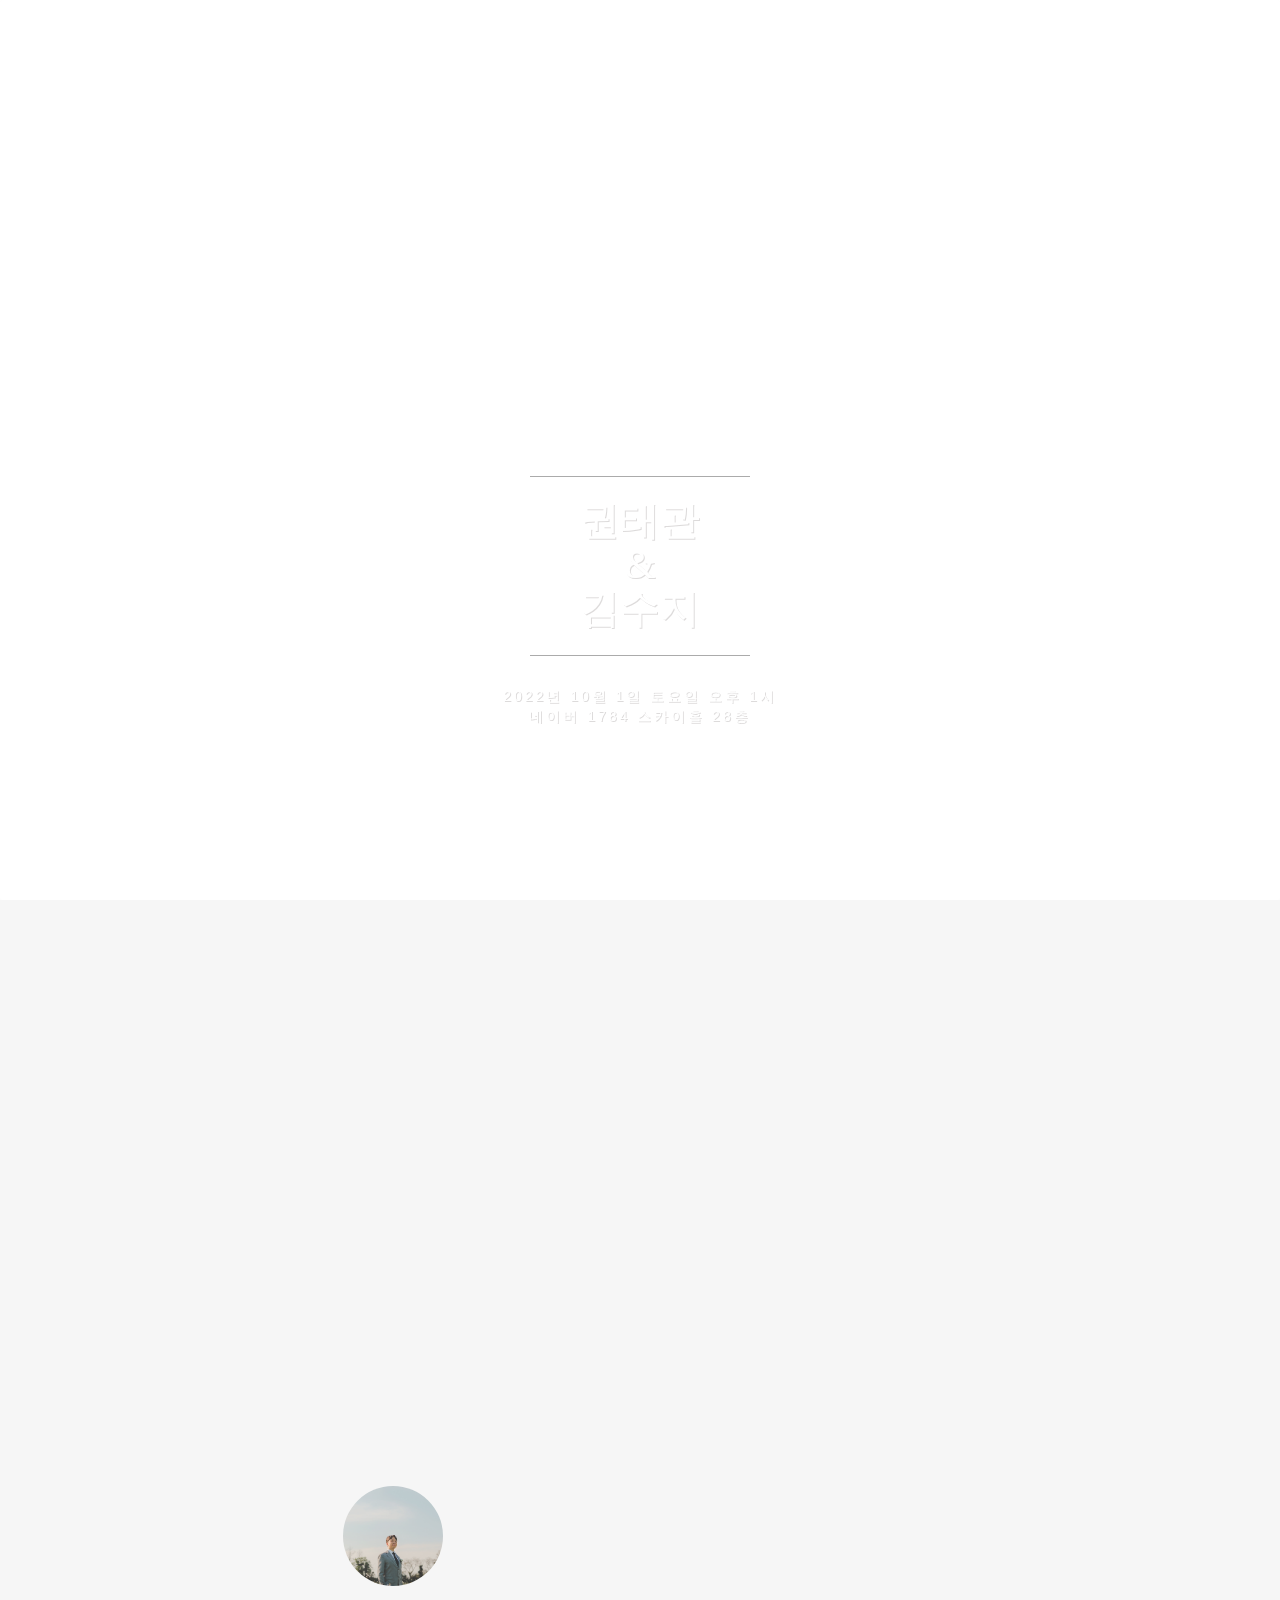
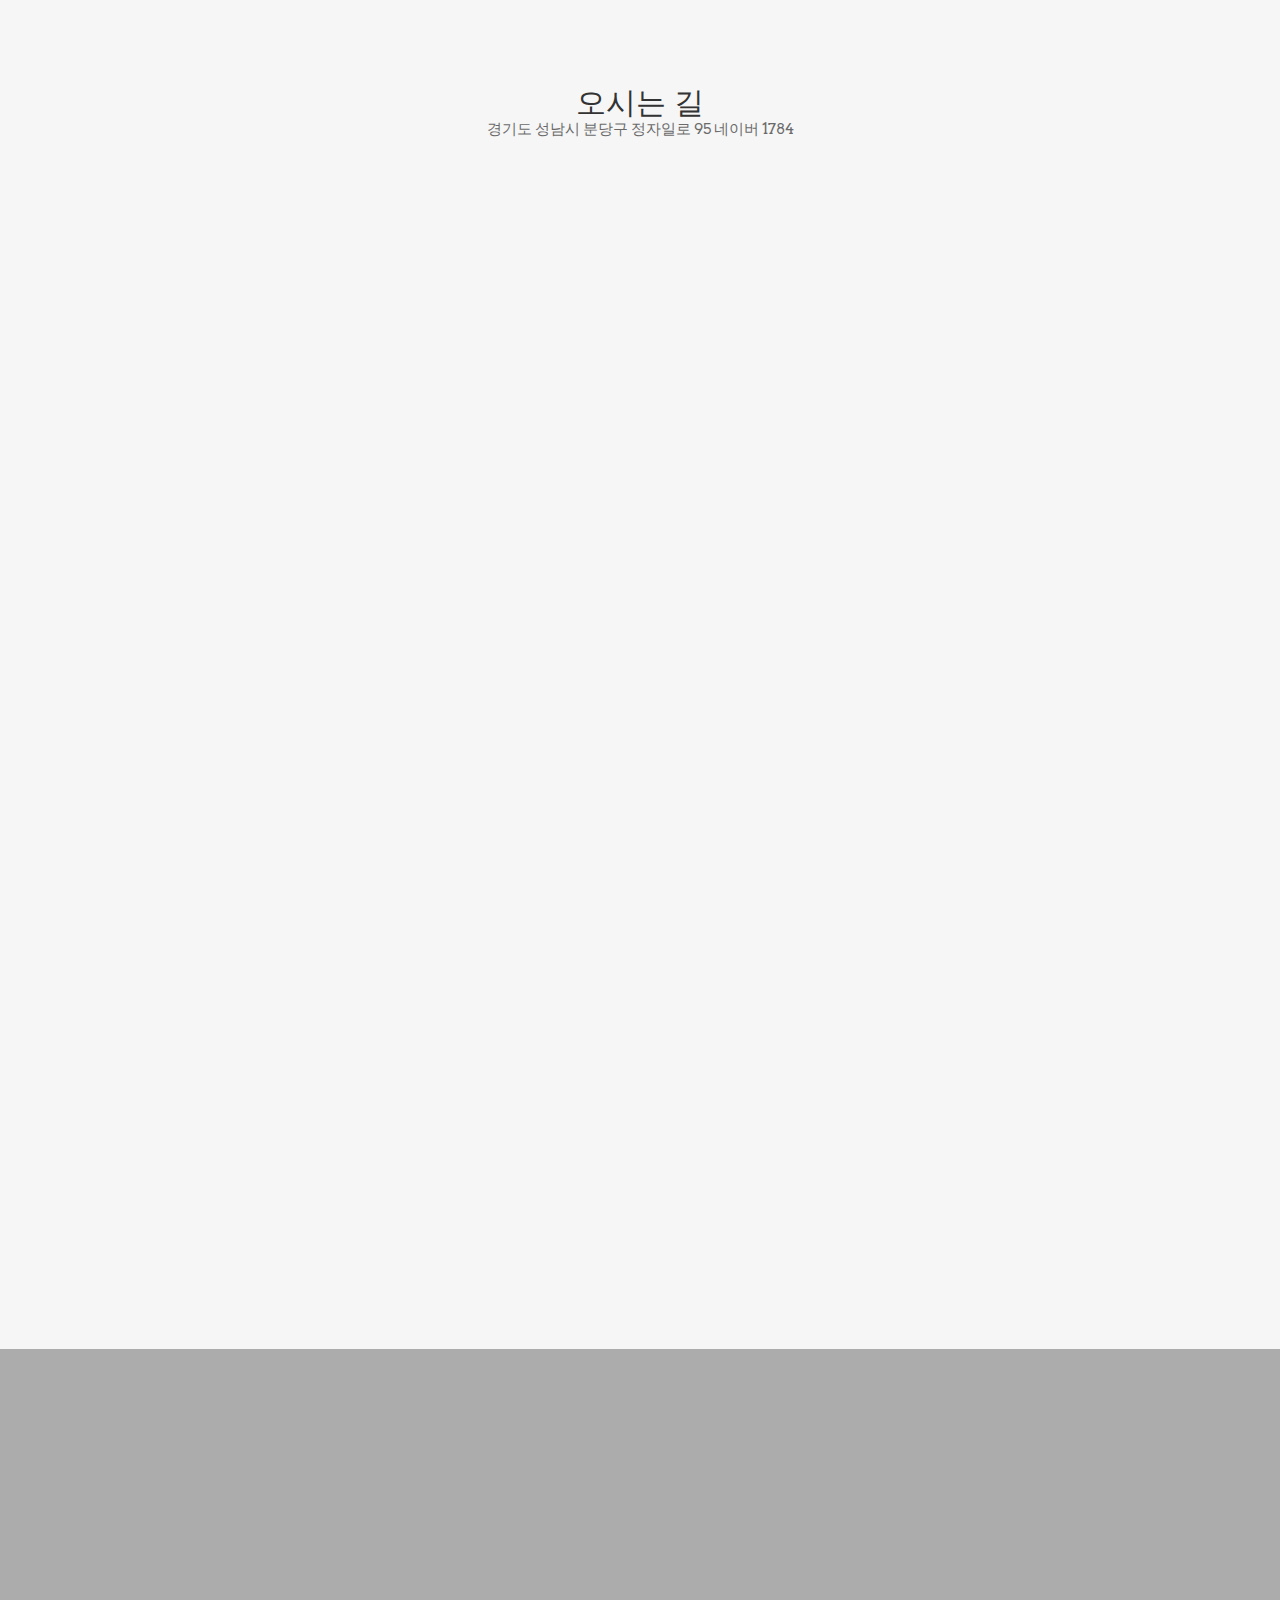
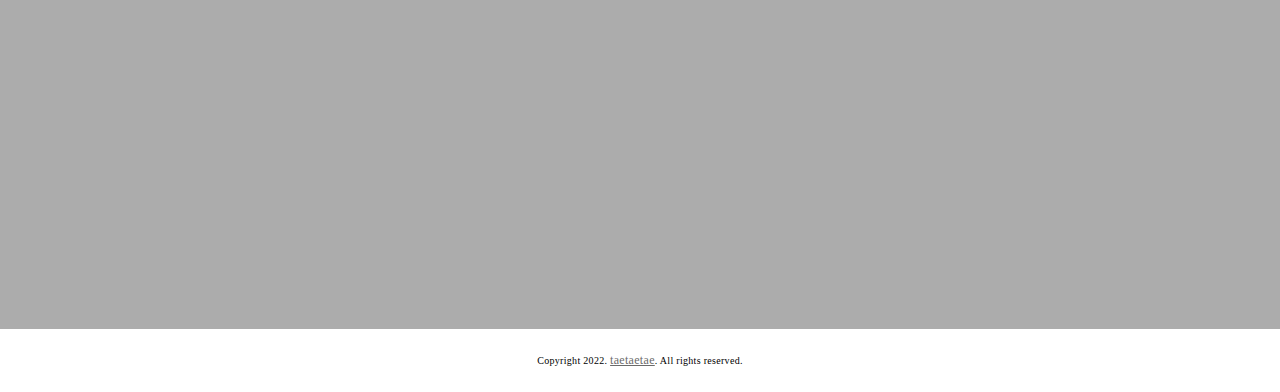
==== index2.html @ 450e414f "수지 가이드라인 적용" ====
<!DOCTYPE html>
<html lang="en" class="">
<head>
    <title>권태관 ❤️ 김수지 의 결혼식에 초대합니다.</title>
    <meta http-equiv="Content-Type" content="text/html; charset=UTF-8">
    <meta property="og:image" content="https://i.imgur.com/GfjkYHJ.jpeg"/>
    <meta property="og:url" content="https://sooji-taekwan.github.io/"/>
    <meta property="og:description" content="권태관 ❤️ 김수지 의 결혼식에 초대합니다."/>
    <meta property="og:title" content="2022.10.01 1784 SKY HALL"/>
    <meta name="viewport" content="user-scalable=no, initial-scale=1, maximum-scale=1, minimum-scale=1, width=device-width, height=device-height, target-densitydpi=device-dpi" />


    <meta content="width=device-width, initial-scale=1.0" name="viewport">
    <link rel="stylesheet" href="./resources/snow.css">
    <link rel="stylesheet" href="./resources/font.css">
    <link rel="icon" href="./images/favicon.jpeg">
    <!-- Bootstrap -->
    <link rel="stylesheet" href="./resources/bootstrap.min.css" type="text/css" media="screen">
    <!-- Pace -->
    <link rel="stylesheet" href="./resources/preloader.css" media="screen">
    <link rel="stylesheet" href="./resources/preloader-default.css" media="screen">
    <!-- Flexslider -->
    <link rel="stylesheet" href="./resources/flexslider.css" type="text/css">
    <!-- Animate -->
    <link rel="stylesheet" href="./resources/animate.css" type="text/css">
    <!-- Countdown -->
    <link rel="stylesheet" href="./resources/jquery.countdown.css" type="text/css">
    <!-- Magnific Popup -->
    <link rel="stylesheet" href="./resources/magnific-popup.css" type="text/css">
    <!-- Owl Carousel -->
    <link rel="stylesheet" href="./resources/owl.carousel.css" type="text/css">
    <link rel="stylesheet" href="./resources/owl.theme.css" type="text/css">
    <!-- Icon -->
    <link rel="stylesheet" href="./resources/fontello.css" type="text/css" media="screen">
    <!-- Font -->
    <link href="https://fonts.googleapis.com/css?family=Oswald" rel="stylesheet" type="text/css">
    <link href="https://fonts.googleapis.com/css?family=Arvo:400,700" rel="stylesheet" type="text/css">
    <link href="https://fonts.googleapis.com/css?family=Pacifico" rel="stylesheet" type="text/css">

    <!-- Theme CSS -->
    <link href="./resources/style.css" rel="stylesheet" media="screen">

    <style data-emotion="css" data-s=""></style>
    <link rel="stylesheet skin" href="./resources/coral.css" type="text/css">
    <link href="./resources/jquery-sakura.css" rel="stylesheet" type="text/css">
    <script type="text/javascript" src="https://openapi.map.naver.com/openapi/v3/maps.js?ncpClientId=87987d3ixu"></script>
    <!-- Global site tag (gtag.js) - Google Analytics -->
    <script async src="https://www.googletagmanager.com/gtag/js?id=G-BQDXR28SS0"></script>
    <script>
        window.dataLayer = window.dataLayer || [];
        function gtag(){dataLayer.push(arguments);}
        gtag('js', new Date());

        gtag('config', 'G-BQDXR28SS0');
    </script>
</head>

<body class="outside-bottom-bar-page pace-done">
<!--<div id="snow-bg" class="bg-eff-base fall-bg" style="top:0px;width: 100vw;height: 8500px;z-index: 999">-->
<!--</div>-->
<div class="pace  pace-inactive">
    <div class="pace-progress" data-progress-text="100%" data-progress="99" style="transform: translate3d(100%, 0px, 0px);">
        <div class="pace-progress-inner"></div>
    </div>
    <div class="pace-activity"></div>
</div>
<!--PRELOADER-->
<div id="preloader" style="display: none;">

    <div class="alignment">
        <div class="v-align center-middle">

            <!-- LEFT HEART -->
            <div class="heart-animation">
                <i class="de-icon-heart"></i>
            </div>

            <!-- RIGHT HEART -->
            <div class="heart-animation-reverse">
                <i class="de-icon-heart"></i>
            </div>

        </div>
    </div>

</div> <!--END of PRELOADER-->


<!-- MAIN SLIDER -->
<section id="main-slider" class="flexslider fullscreen" style="height: 887px;">
    <!-- MAIN SLIDER TITLE OUTTER WRAPPER -->
    <div class="slide-title-outter-wrapper">

        <!-- MAIN SLIDER TITLE INNER WRAPPER -->
        <div class="slide-title-inner-wrapper">

            <!-- TITLE 2 -->
            <div class="slide-title align-middle">
                <div class="container">
                    <div class="row">
                        <div class="col-md-offset-3 col-md-6 animation delay1 fadeInUp animated" style="visibility: visible;text-shadow: rgb(164 156 156 / 37%) 1px 1px;">
                            <div class="banner-text withlove medium light" style="margin-top: 300px;">
                                <h1 class="_font-main">권태관<br>
                                    &<br>
                                    김수지
                                </h1>
                            </div>
                            <div id="banner-date">
                                2022년 10월 1일 토요일 오후 1시<br>
                                네이버 1784 스카이홀 28층
                            </div>

                        </div>
                    </div>
                </div>
            </div>

        </div><!-- END of MAIN SLIDER TITLE INNER WRAPPER -->

    </div> <!-- END of MAIN SLIDER TITLE OUTTER WRAPPER -->

    <!-- MAIN SLIDER IMAGES -->
    <ul class="slides">
        <li class="flex-active-slide2" style="position: relative; opacity: 1; display: block; ">
            <div data-stellar-ratio="0.5" class="slide-image" style="background-image:url(images/snt/V2_06966.jpg); background-position:top center">
            </div>
        </li>
    </ul><!-- END of MAIN SLIDER IMAGES -->

    <ul class="flex-direction-nav">
        <li><a class="flex-prev flex-disabled" href="http://demo.dethemes.com/forever/versions/onepage/index.html#" tabindex="-1">Previous</a></li>
        <li><a class="flex-next flex-disabled" href="http://demo.dethemes.com/forever/versions/onepage/index.html#" tabindex="-1">Next</a></li>
    </ul>
</section><!-- ENF of MAIN SLIDER -->


<!--CONTENT SECTION-->
<section id="content">
    <section id="map">
        <div class="container">
            <div class="row">
                <!-- SECTION TITLE -->
                <div class="col-md-12 text-center">
                    <div class="section-title animation fadeInUp" style="margin-top: 90px;margin-bottom: 90px">
                         <img src="https://self.cryucompany.com/flower-3.png" style="width:40px" alt="">
                        <p style="line-height: 39px;padding-top: 20px">
                            3년 전 가을<br>
                            처음 만난 날을 또렷이 기억합니다.<br>
                            환하게 웃는 모습이 유난히 이쁜 수지<br>
                            그 웃는 모습을 유난히도 좋아하던 태관<br>
                            태관이는 수지에게 평생 웃는 날들을 선물하고<br>
                            수지는 태관이와 행복한 가정을 만들기로 약속했습니다.<br>
                            저희 약속 위에 따뜻한 격려로 축복해 주세요.
                        </p>
                    </div>
                </div>
                <div class="col-xs-offset-1 col-xs-5 animation fadeIn animated" style="padding-right:5px;padding-left:0px;text-align:center;visibility: visible;line-height: 2em;border-right: solid 0.5px gray; font-family: 'MaruBuri-Regular';">
                    <span>신랑</span><br>
                    <span>권복렬 ・ 김숙희</span><span style="font-size: 10px"> 의 장남</span><br>
                    <span>태 관</span>
                    <div class="photo-item fadeInUp animated" style="visibility: visible;object-fit: cover;border-radius: 50%;height: 100px;width: 100px;margin:auto">
                        <img src="./images/snt/jeju/신랑사진.jpg" alt="" >
                    </div>
                </div>
                <div class="col-xs-5 animation fadeIn animated" style="padding-right:0px;padding-left:5px;text-align:center;visibility: visible;line-height: 2em;font-family: 'MaruBuri-Regular'">
                    <span>신부</span><br>
                    <span>김길용 ・ 박정숙</span><span style="font-size: 10px"> 의 장녀</span><br>
                    <span>수 지</span>
                    <div class="photo-item fadeInUp animated" style="visibility: visible;object-fit: cover;border-radius: 50%;height: 100px;width: 100px;margin:auto">
                        <img src="./images/snt/jeju/신부사진.jpg" alt="" >
                    </div>
                </div>
            </div>
            <!-- ROW-3 -->
            <div class="row">
                <div class="col-md-offset-2 col-md-8 text-center" style="padding-top: 100px">
                    <h2 class="inline">오시는 길</h2>
                    <div>
                        <span>경기도 성남시 분당구 정자일로 95 네이버 1784</span>
                    </div>
                </div>
                <div class="col-md-offset-2 col-md-8 animation fadeIn animated" style="visibility: visible;padding-top: 60px; padding-bottom: 30px">
                    <div style="border: 15px solid rgb(255, 255, 255); margin-top: 20px; position: relative; overflow: hidden;">
                        <div id="map-canvas" style="width:100%;height:400px;"></div>
                        <div data-aos="fade-up" style="font-size:14px;font-weight:bold;padding-top:20px;padding-bottom:20px;display:flex;align-items:center;justify-content:center"
                             class="aos-init aos-animate">
                            <a href="https://naver.me/FyKikWpV" target="_blank">
                                <div style="display:flex;align-items:center;justify-content:center;padding:0px 5px">
                                    <img src="https://play-lh.googleusercontent.com/Nvrf8Z89_3S8H6YnOLgyAbe-PSSeCZnJDA8zv7LY04hEvi8atTgp_fmQ5RZ591Qpxh5G=w480-h960-rw" style="width:30px;border-radius: 20%;margin-right: 5px">
                                    <span>카카오맵</span>
                                </div>
                            </a>
                            <a href="https://m.map.kakao.com/scheme/place?id=422822065" target="_blank">
                                <div style="display:flex;align-items:center;justify-content:center;padding:0px 5px;padding-right:10px">
                                    <img src="https://play-lh.googleusercontent.com/tmKbM_kM31bRZoU1SkKw2LB30CFdm-MZYP0XBxlJzhYuJfbulrMi_P88VOxuZszXhPk=w480-h960-rw" style="width:30px;border-radius: 20%;margin-right: 5px">
                                    <span>카카오내비</span>
                                </div>
                            </a>
                        </div>
                    </div>
                </div>
            </div>
        </div>
    </section>

    <section id="gallery">

        <div class="container">

            <!-- ROW-1 -->
            <div class="row">

                <!-- SECTION TITLE -->
                <div class="col-md-offset-2 col-md-8 text-center">

                    <div class="section-title animation fadeInUp animated" style="visibility: visible;padding-top: 70px;">
                        <p>
                            흐릿한 잉크가 뚜렷한 기억보다 낫다는 중국 속담처럼 <br>찰나의 순간을 사진으로 남겨 추억으로 간직하는 것을 좋아합니다. <br>그 중에 손꼽는 저희의 사랑스러운 순간들을 구경해보세요!
                        </p>
                    </div>
                </div>
            </div> <!-- END of ROW-1 -->


            <div class="row">

                <!--GALLERY-ITEM-1-->
                <div class="col-md-4">
                    <!--PHOTO-ITEM-->
                    <div class="photo-item frame-border animation fadeIn animated" style="visibility: visible;">

                        <!--PHOTO-->
                        <img src="./resources/gallery-1.jpg" alt="" class="hover-animation image-zoom-rotate">

                        <!--PHOTO OVERLAY-->
                        <div class="layer wh100 hidden-black-overlay hover-animation fade-in">
                        </div><!--END of PHOTO OVERLAY-->

                        <!--ICON LINK-->
                        <div class="layer wh100 hidden-link hover-animation delay1 fade-in">
                            <div class="alignment">
                                <div class="v-align center-middle">

                                    <a href="http://demo.dethemes.com/forever/versions/onepage/images/attachment-1.jpg" class="magnific-zoom-gallery" title="Attachment-1">
                                        <div class="de-icon circle light medium-size inline">
                                            <i class="de-icon-zoom-in"></i>
                                        </div>
                                    </a>

                                </div>
                            </div>
                        </div><!--END of ICON LINK-->

                    </div><!--END of PHOTO-ITEM-->
                </div><!--END of GALLERY-ITEM-1-->

            </div>
        </div>
    </section>

    <section id="contact">
        <div class="image-divider auto-height" style="background-image:url(images/snt/jeju/V1_02033.jpg); padding-bottom: 100px;padding-top: 100px;">

            <div class="divider-overlay"></div>

            <div class="container">
                <div class="row">
                    <div class="col-md-offset-2 col-md-8 text-center">
                        <div class="text-center animation fadeInUp animated" style="visibility: visible;">
                                <h4>마음 전하실 곳</h4><br>
                                참석이 어려우신 분들은 축하의 마음을 전달해주세요.
                            </p>
                        </div>
                        <div class="banner-text withlove large light animation fadeInUp animated" style="visibility: visible;">
                            <h2 class="h4">신랑측</h2>
                            <p style="margin-bottom: 10px;">신한 110-418-488530 권태관
                                <br>
                                <img src="https://i.imgur.com/64ZwWNj.png" style="width: 60px;cursor: pointer;border-radius: 4px;" onclick="copy_to_clipboard(01027342135);">
                                <img src="https://i.imgur.com/pdLL0dT.png" style="width: 60px;cursor: pointer;border-radius: 4px;" onclick="window.open('https://qr.kakaopay.com/Ej8FIYJ04')">
                            </p>
                            <p style="margin-bottom: 10px;">신한 111-111-111111 권복렬
                                <br>
                                <img src="https://i.imgur.com/64ZwWNj.png" style="width: 60px;cursor: pointer;border-radius: 4px;" onclick="copy_to_clipboard(01027342135);">
                                <img src="https://i.imgur.com/pdLL0dT.png" style="width: 60px;cursor: pointer;border-radius: 4px;" onclick="window.open('https://qr.kakaopay.com/Ej8FIYJ04')">
                            </p>
                        </div>
                        <div class="banner-text withlove large light animation fadeInUp animated" style="visibility: visible;">
                            <h2 class="h4">신부측</h2>
                            <p style="margin-bottom: 10px;">신한 111-111-111111 김수지
                                <br>
                                <img src="https://i.imgur.com/64ZwWNj.png" style="width: 60px;cursor: pointer;border-radius: 4px;" onclick="copy_to_clipboard(01027342135);">
                                <img src="https://i.imgur.com/pdLL0dT.png" style="width: 60px;cursor: pointer;border-radius: 4px;" onclick="window.open('https://qr.kakaopay.com/Ej8FIYJ04')">
                            </p>
                            <p style="margin-bottom: 10px;">신한 111-111-111111 김길용
                                <br>
                                <img src="https://i.imgur.com/64ZwWNj.png" style="width: 60px;cursor: pointer;border-radius: 4px;" onclick="copy_to_clipboard(01027342135);">
                                <img src="https://i.imgur.com/pdLL0dT.png" style="width: 60px;cursor: pointer;border-radius: 4px;" onclick="window.open('https://qr.kakaopay.com/Ej8FIYJ04')">
                            </p>
                        </div>
                        <div class="text-center animation fadeInUp animated" style="visibility: visible;">
                            화한은 정중히 사양합니다. 마음만 소중히 받겠습니다.<br>
                            건물 내 ATM기가 없으니 참고 부탁드립니다.
                        </div>
                    </div>
                </div>
            </div>

        </div>
    </section>

</section>

<!-- jQuery -->
<script src="./resources/jquery-1.11.1.min.js"></script>
<!--<script src="https://ajax.googleapis.com/ajax/libs/jquery/1.10.2/jquery.min.js"></script>-->
<script type="text/javascript" charset="UTF-8" src="./resources/jquery-sakura.min.js"></script>
<!-- Pace -->
<script src="./resources/pace.min.js"></script>
<!-- Bootstrap -->
<script src="./resources/bootstrap.js"></script>
<!-- Modernizr -->
<script src="./resources/modernizr.js"></script>
<!-- Device JS -->
<script src="./resources/device.js"></script>
<!-- TinyNav -->
<script src="./resources/tinynav.min.js"></script>
<!-- SmoothScroll -->
<script src="./resources/jquery.smooth-scroll.js"></script>
<!-- Flexslider -->
<script src="./resources/jquery.flexslider.js"></script>
<!-- Sticky -->
<script src="./resources/jquery.sticky.js"></script>
<!-- Waypoint -->
<script src="./resources/jquery.waypoints.min.js"></script>
<!-- DoubleTapToGo -->
<script src="./resources/jquery.ui.widget.js"></script>
<script src="./resources/jquery.dcd.doubletaptogo.js"></script>
<!-- Vide -->
<script src="./resources/jquery.vide.js"></script>
<!-- Stellar -->
<script src="./resources/jquery.stellar.js"></script>
<!-- Masonry -->
<script src="./resources/masonry.pkgd.min.js"></script>
<!-- Countdown -->
<script src="./resources/jquery.plugin.js"></script>
<script src="./resources/jquery.countdown.js"></script>
<!-- Magnific Popup -->
<script src="./resources/jquery.magnific-popup.js"></script>
<!-- Owl Carousel -->
<script src="./resources/owl.carousel.js"></script>
<!-- Google Map -->
<!--<script src="https://maps.googleapis.com/maps/api/js"></script>-->
<!--<script src="./resources/markerwithlabel.js"></script>-->
<!-- RSVP -->
<script src="./resources/rsvp.js"></script>

<!-- Custom Core Script -->
<script type="text/javascript" src="./resources/script.js"></script>
<!--<script type="text/javascript" src="./resources/map-script.js"></script>-->
<!-- Custom Additional Script -->
<script type="text/javascript" src="./resources/main-slider-fade.js"></script>
<script type="text/javascript">
    $(window).load(function () {
        window.addEventListener('resize', start);
        function start(){
            document.getElementById('snow-bg').setAttribute('style','top:0px;width: ' + document.documentElement.offsetWidth + ';height:' + document.documentElement.offsetHeight +'px');
        }

        start();
    });

    function copy_to_clipboard(text) {
        navigator.clipboard.writeText(text).then(() => {
            alert("복사되었습니다.");
        });
    }
    var mapOptions = {
        center: new naver.maps.LatLng(37.3588812, 127.1052781),
        zoom: 14
    };

    var map = new naver.maps.Map('map-canvas', mapOptions);
    var marker = new naver.maps.Marker({
        position: new naver.maps.LatLng(37.3588812, 127.1052781),
        map: map
    });
</script>
<div class="copyright-wrap" style="
margin: 0 auto;
    width: 80%;
    min-width: 280px;
    font-size: 10px;
    color: #000000;
    letter-spacing: .3px;
    font-family: Castoro,serif;
line-height: 22px;
    text-align: center;">
    <div class="copyright" style="padding-top: 20px;padding-bottom: 20px;">Copyright 2022. <a href="https://taetaetae.github.io/" style="text-decoration: underline;font-size: 12px" target="_blank">taetaetae</a>. All rights reserved.</div>
</div>
</body>
</html>
---- resources/snow.css ----
.bg-eff-base {
    content: "";
    display: block;
    position: absolute;
    z-index: 100;
    top: 0;
    left: 0;
    right: 0;
    bottom: 0;
    -webkit-animation: snow 10s linear infinite;
    animation: snow 10s linear infinite;
    pointer-events: none;
    background-size: 500px auto
}

.forsythia-bg {
    background-image: url(https://theirmood.com/src/img/bg-effect-forsythia-1.png), url(https://theirmood.com/src/img/img/bg-effect-forsythia-2.png)
}

.mist-bg {
    background-image: url(https://theirmood.com/src/img/bg-effect-mist-1.png), url(https://theirmood.com/src/img/bg-effect-mist-2.png)
}

.snow-bg {
    background-image: url(https://theirmood.com/src/img/bg-effect-sakura-1.png),url(https://theirmood.com/src/img/bg-effect-sakura-2.png);
}

.fall-bg {
    background-image: url(https://theirmood.com/src/img/bg-effect-fall-1.png), url(https://theirmood.com/src/img/img/bg-effect-fall-2.png)
}


@-webkit-keyframes snow {
    0% {
        background-position: 0 0, 0 0, 0 0
    }
    50% {
        background-position: 500px 500px, 100px 200px, -100px 150px
    }
    to {
        background-position: 1000px 1000px, 200px 400px, -200px 300px
    }
}

@keyframes snow {
    0% {
        background-position: 0 0, 0 0, 0 0
    }
    50% {
        background-position: 500px 500px, 100px 200px, -100px 150px
    }
    to {
        background-position: 1000px 1000px, 200px 400px, -200px 300px
    }
}
---- resources/font.css ----
@font-face {
    font-family: 'MapoFlowerIsland';
    src: url('https://cdn.jsdelivr.net/gh/projectnoonnu/noonfonts_2001@1.1/MapoFlowerIslandA.woff') format('woff');
    font-weight: normal;
    font-style: normal;
}

@font-face {
    font-family: 'EarlyFontDiary';
    src: url('https://cdn.jsdelivr.net/gh/projectnoonnu/noonfonts_220508@1.0/EarlyFontDiary.woff2') format('woff2');
    font-weight: normal;
    font-style: normal;
}

@font-face {
    font-family: 'Cafe24Oneprettynight';
    src: url('https://cdn.jsdelivr.net/gh/projectnoonnu/noonfonts_twelve@1.1/Cafe24Oneprettynight.woff') format('woff');
    font-weight: normal;
    font-style: normal;
}

@font-face {
    font-family: 'MaruBuri-Regular';
    src: url('https://cdn.jsdelivr.net/gh/projectnoonnu/noonfonts_20-10-21@1.0/MaruBuri-Regular.woff') format('woff');
    font-weight: normal;
    font-style: normal;
}

@font-face {
    font-family: 'BinggraeSamanco-Bold';
    src: url('https://cdn.jsdelivr.net/gh/projectnoonnu/noonfonts_20-10@1.0/BinggraeSamanco-Bold.woff') format('woff');
    font-weight: normal;
    font-style: normal;
}

@font-face {
    font-family: 'GangwonEdu_OTFLightA';
    src: url('https://cdn.jsdelivr.net/gh/projectnoonnu/noonfonts_2201-2@1.0/GangwonEdu_OTFLightA.woff') format('woff');
    font-weight: normal;
    font-style: normal;
}

._font-main {
    font-family: MapoFlowerIsland, serif;
}

._font-main-sub {
    font-family: EarlyFontDiary, serif;
}
---- resources/preloader.css ----
#preloader{
	background-color:#f6f6f6;
	position:fixed;
	top:0;
	left:0;
	right:0;
	bottom:0; 
	z-index:9999;
}

#preloader.background_image{
	background-image:url(../images/slide-image-1920-e.jpg);
	background-position:center center; 
	background-size:cover; 
}

#preloader .black-overlay{
	background-color:#000;
	position:absolute;
	top:0;
	left:0;
	right:0;
	bottom:0; 
	opacity:0.6
}

#preloader .white-overlay{
	background-color:#FFF;
	position:absolute;
	top:0;
	left:0;
	right:0;
	bottom:0; 
	opacity:0.6
}

#preloader .spinner-animation{
	-webkit-animation: pace-3d-spinner linear infinite 2s;
  	   -moz-animation: pace-3d-spinner linear infinite 2s;
 	    -ms-animation: pace-3d-spinner linear infinite 2s;
  	     -o-animation: pace-3d-spinner linear infinite 2s;
  	        animation: pace-3d-spinner linear infinite 2s;

  	-webkit-transform-style: preserve-3d;
  	   -moz-transform-style: preserve-3d;
  	    -ms-transform-style: preserve-3d;
  	     -o-transform-style: preserve-3d;
  	        transform-style: preserve-3d;
}

@-webkit-keyframes pace-3d-spinner {
  from {
    -webkit-transform: rotateY(0deg);
  }
  to {
    -webkit-transform: rotateY(360deg);
  }
}

@-moz-keyframes pace-3d-spinner {
  from {
    -moz-transform: rotateY(0deg);
  }
  to {
    -moz-transform: rotateY(360deg);
  }
}

@-ms-keyframes pace-3d-spinner {
  from {
    -ms-transform: rotateY(0deg);
  }
  to {
    -ms-transform: rotateY(360deg);
  }
}

@-o-keyframes pace-3d-spinner {
  from {
    -o-transform: rotateY(0deg);
  }
  to {
    -o-transform: rotateY(360deg);
  }
}

@keyframes pace-3d-spinner {
  from {
    transform: rotateY(0deg);
  }
  to {
    transform: rotateY(360deg);
  }
}
---- resources/preloader-default.css ----
/* HEART ZOOM */
@-webkit-keyframes heart-zoom {
  0%, 100%   {
    -webkit-transform: scale(0.5);
	opacity:0.2;
  }
  50%   {
    -webkit-transform: scale(1.3);
	opacity:1;
  }
}

@-moz-keyframes heart-zoom  {
  0%, 100%   {
    -moz-transform: scale(0.5);
	opacity:0.2;
  }
  50%   {
    -moz-transform: scale(1.3);
	opacity:1;
  }
}

@-ms-keyframes heart-zoom  {
  0%, 100%   {
    -ms-transform: scale(0.5);
	opacity:0.2;
  }
  50%   {
    -ms-transform: scale(1.3);
	opacity:1;
  }
}

@-o-keyframes heart-zoom  {
  0%, 100%   {
    -o-transform: scale(0.5);
	opacity:0.2;
  }
  50%   {
    -o-transform: scale(1.3);
	opacity:1;
  }
}

@keyframes heart-zoom  {
  0%, 100%   {
    transform: scale(0.5);
	opacity:0.2;
  }
  50%   {
    transform: scale(1.3);
	opacity:1;
  }
}


/* HEART ZOOM REVERSE */
@-webkit-keyframes heart-zoom-reverse {
  0%, 100%   {
    -webkit-transform: scale(1.3);
	opacity:1;
  }
  50%   {
    -webkit-transform: scale(0.5);
	opacity:0.2;
  }
}

@-moz-keyframes heart-zoom-reverse {
  0%, 100%   {
    -moz-transform: scale(1.3);
	opacity:1;
  }
  50%   {
    -moz-transform: scale(0.5);
	opacity:0.2;
  }
}

@-ms-keyframes heart-zoom-reverse {
  0%, 100%   {
    -ms-transform: scale(1.3);
	opacity:1;
  }
  50%   {
    -ms-transform: scale(0.5);
	opacity:0.2;
  }
}

@-o-keyframes heart-zoom-reverse  {
  0%, 100%   {
    -o-transform: scale(1.3);
	opacity:1;
  }
  50%   {
    -o-transform: scale(0.5);
	opacity:0.2;
  }
}

@keyframes heart-zoom-reverse  {
  0%, 100%   {
    transform: scale(1.3);
	opacity:1;
  }
  50%   {
    transform: scale(0.5);
	opacity:0.2;
  }
}


.heart-animation {
	display:inline-block;
	margin:0 auto;
	font-size:20px; 
	line-height:20px;
	letter-spacing:-20px;
	
	-webkit-animation: heart-zoom infinite 1.2s;
  	   -moz-animation: heart-zoom infinite 1.2s;
 	    -ms-animation: heart-zoom infinite 1.2s;
  	     -o-animation: heart-zoom infinite 1.2s;
  	        animation: heart-zoom infinite 1.2s;
}

.heart-animation i{
	color:#f0394d;
}

.heart-animation-reverse {
	display:inline-block;
	margin:0 auto; 
	padding-right:20px;
	font-size:20px; 
	line-height:20px;
	
    -webkit-animation: heart-zoom-reverse infinite 1.2s;
  	   -moz-animation: heart-zoom-reverse infinite 1.2s;
 	    -ms-animation: heart-zoom-reverse infinite 1.2s;
  	     -o-animation: heart-zoom-reverse infinite 1.2s;
  	        animation: heart-zoom-reverse infinite 1.2s;
}

.heart-animation-reverse i{
	color:#999;
}
---- resources/fontello.css ----
@font-face {
  font-family: 'fontello';
  src: url('../font/fontello.eot?32012614');
  src: url('../font/fontello.eot?32012614#iefix') format('embedded-opentype'),
       url('../font/fontello.woff?32012614') format('woff'),
       url('../font/fontello.ttf?32012614') format('truetype'),
       url('../font/fontello.svg?32012614#fontello') format('svg');
  font-weight: normal;
  font-style: normal;
}
/* Chrome hack: SVG is rendered more smooth in Windozze. 100% magic, uncomment if you need it. */
/* Note, that will break hinting! In other OS-es font will be not as sharp as it could be */
/*
@media screen and (-webkit-min-device-pixel-ratio:0) {
  @font-face {
    font-family: 'fontello';
    src: url('../font/fontello.svg?32012614#fontello') format('svg');
  }
}
*/
 
 [class^="de-icon-"]:before, [class*=" de-icon-"]:before {
  font-family: "fontello";
  font-style: normal;
  font-weight: normal;
  speak: none;
 
  display: inline-block;
  text-decoration: inherit;
  width: 1em;
  margin-right: .2em;
  text-align: center;
  /* opacity: .8; */
 
  /* For safety - reset parent styles, that can break glyph codes*/
  font-variant: normal;
  text-transform: none;
     
  /* fix buttons height, for twitter bootstrap */
  line-height: 1em;
 
  /* Animation center compensation - margins should be symmetric */
  /* remove if not needed */
  margin-left: .2em;
 
  /* you can be more comfortable with increased icons size */
  /* font-size: 120%; */
 
  /* Uncomment for 3D effect */
  /* text-shadow: 1px 1px 1px rgba(127, 127, 127, 0.3); */
}
 
.de-icon-glass:before { content: '\e800'; } /* '' */
.de-icon-music:before { content: '\e801'; } /* '' */
.de-icon-search:before { content: '\e802'; } /* '' */
.de-icon-mail:before { content: '\e803'; } /* '' */
.de-icon-mail-alt:before { content: '\e804'; } /* '' */
.de-icon-mail-squared:before { content: '\e805'; } /* '' */
.de-icon-heart:before { content: '\e806'; } /* '' */
.de-icon-heart-empty:before { content: '\e807'; } /* '' */
.de-icon-star:before { content: '\e808'; } /* '' */
.de-icon-star-empty:before { content: '\e809'; } /* '' */
.de-icon-star-half:before { content: '\e80a'; } /* '' */
.de-icon-star-half-alt:before { content: '\e80b'; } /* '' */
.de-icon-user:before { content: '\e80c'; } /* '' */
.de-icon-users:before { content: '\e80d'; } /* '' */
.de-icon-male:before { content: '\e80e'; } /* '' */
.de-icon-female:before { content: '\e80f'; } /* '' */
.de-icon-child:before { content: '\e810'; } /* '' */
.de-icon-video:before { content: '\e811'; } /* '' */
.de-icon-videocam:before { content: '\e812'; } /* '' */
.de-icon-picture:before { content: '\e813'; } /* '' */
.de-icon-camera:before { content: '\e814'; } /* '' */
.de-icon-camera-alt:before { content: '\e815'; } /* '' */
.de-icon-th-large:before { content: '\e816'; } /* '' */
.de-icon-th:before { content: '\e817'; } /* '' */
.de-icon-th-list:before { content: '\e818'; } /* '' */
.de-icon-ok:before { content: '\e819'; } /* '' */
.de-icon-ok-circled:before { content: '\e81a'; } /* '' */
.de-icon-ok-circled2:before { content: '\e81b'; } /* '' */
.de-icon-ok-squared:before { content: '\e81c'; } /* '' */
.de-icon-cancel:before { content: '\e81d'; } /* '' */
.de-icon-cancel-circled:before { content: '\e81e'; } /* '' */
.de-icon-cancel-circled2:before { content: '\e81f'; } /* '' */
.de-icon-plus:before { content: '\e820'; } /* '' */
.de-icon-plus-circled:before { content: '\e821'; } /* '' */
.de-icon-plus-squared:before { content: '\e822'; } /* '' */
.de-icon-plus-squared-alt:before { content: '\e823'; } /* '' */
.de-icon-minus:before { content: '\e824'; } /* '' */
.de-icon-minus-circled:before { content: '\e825'; } /* '' */
.de-icon-minus-squared:before { content: '\e826'; } /* '' */
.de-icon-minus-squared-alt:before { content: '\e827'; } /* '' */
.de-icon-help:before { content: '\e828'; } /* '' */
.de-icon-help-circled:before { content: '\e829'; } /* '' */
.de-icon-info-circled:before { content: '\e82a'; } /* '' */
.de-icon-info:before { content: '\e82b'; } /* '' */
.de-icon-home:before { content: '\e82c'; } /* '' */
.de-icon-link:before { content: '\e82d'; } /* '' */
.de-icon-unlink:before { content: '\e82e'; } /* '' */
.de-icon-link-ext:before { content: '\e82f'; } /* '' */
.de-icon-link-ext-alt:before { content: '\e830'; } /* '' */
.de-icon-attach:before { content: '\e831'; } /* '' */
.de-icon-lock:before { content: '\e832'; } /* '' */
.de-icon-lock-open:before { content: '\e833'; } /* '' */
.de-icon-lock-open-alt:before { content: '\e834'; } /* '' */
.de-icon-pin:before { content: '\e835'; } /* '' */
.de-icon-eye:before { content: '\e836'; } /* '' */
.de-icon-eye-off:before { content: '\e837'; } /* '' */
.de-icon-tag:before { content: '\e838'; } /* '' */
.de-icon-tags:before { content: '\e839'; } /* '' */
.de-icon-bookmark:before { content: '\e83a'; } /* '' */
.de-icon-bookmark-empty:before { content: '\e83b'; } /* '' */
.de-icon-flag:before { content: '\e83c'; } /* '' */
.de-icon-flag-empty:before { content: '\e83d'; } /* '' */
.de-icon-flag-checkered:before { content: '\e83e'; } /* '' */
.de-icon-thumbs-up:before { content: '\e83f'; } /* '' */
.de-icon-thumbs-down:before { content: '\e840'; } /* '' */
.de-icon-thumbs-up-alt:before { content: '\e841'; } /* '' */
.de-icon-thumbs-down-alt:before { content: '\e842'; } /* '' */
.de-icon-download:before { content: '\e843'; } /* '' */
.de-icon-upload:before { content: '\e844'; } /* '' */
.de-icon-download-cloud:before { content: '\e845'; } /* '' */
.de-icon-upload-cloud:before { content: '\e846'; } /* '' */
.de-icon-reply:before { content: '\e847'; } /* '' */
.de-icon-reply-all:before { content: '\e848'; } /* '' */
.de-icon-forward:before { content: '\e849'; } /* '' */
.de-icon-quote-left:before { content: '\e84a'; } /* '' */
.de-icon-quote-right:before { content: '\e84b'; } /* '' */
.de-icon-code:before { content: '\e84c'; } /* '' */
.de-icon-export:before { content: '\e84d'; } /* '' */
.de-icon-export-alt:before { content: '\e84e'; } /* '' */
.de-icon-share:before { content: '\e84f'; } /* '' */
.de-icon-share-squared:before { content: '\e850'; } /* '' */
.de-icon-pencil:before { content: '\e851'; } /* '' */
.de-icon-pencil-squared:before { content: '\e852'; } /* '' */
.de-icon-edit:before { content: '\e853'; } /* '' */
.de-icon-print:before { content: '\e854'; } /* '' */
.de-icon-retweet:before { content: '\e855'; } /* '' */
.de-icon-keyboard:before { content: '\e856'; } /* '' */
.de-icon-gamepad:before { content: '\e857'; } /* '' */
.de-icon-comment:before { content: '\e858'; } /* '' */
.de-icon-chat:before { content: '\e859'; } /* '' */
.de-icon-comment-empty:before { content: '\e85a'; } /* '' */
.de-icon-chat-empty:before { content: '\e85b'; } /* '' */
.de-icon-bell:before { content: '\e85c'; } /* '' */
.de-icon-bell-alt:before { content: '\e85d'; } /* '' */
.de-icon-attention-alt:before { content: '\e85e'; } /* '' */
.de-icon-attention:before { content: '\e85f'; } /* '' */
.de-icon-attention-circled:before { content: '\e860'; } /* '' */
.de-icon-location:before { content: '\e861'; } /* '' */
.de-icon-direction:before { content: '\e862'; } /* '' */
.de-icon-compass:before { content: '\e863'; } /* '' */
.de-icon-trash:before { content: '\e864'; } /* '' */
.de-icon-doc:before { content: '\e865'; } /* '' */
.de-icon-docs:before { content: '\e866'; } /* '' */
.de-icon-doc-text:before { content: '\e867'; } /* '' */
.de-icon-doc-inv:before { content: '\e868'; } /* '' */
.de-icon-doc-text-inv:before { content: '\e869'; } /* '' */
.de-icon-file-pdf:before { content: '\e86a'; } /* '' */
.de-icon-file-word:before { content: '\e86b'; } /* '' */
.de-icon-file-excel:before { content: '\e86c'; } /* '' */
.de-icon-file-powerpoint:before { content: '\e86d'; } /* '' */
.de-icon-file-image:before { content: '\e86e'; } /* '' */
.de-icon-file-archive:before { content: '\e86f'; } /* '' */
.de-icon-file-audio:before { content: '\e870'; } /* '' */
.de-icon-file-video:before { content: '\e871'; } /* '' */
.de-icon-file-code:before { content: '\e872'; } /* '' */
.de-icon-folder:before { content: '\e873'; } /* '' */
.de-icon-folder-open:before { content: '\e874'; } /* '' */
.de-icon-folder-empty:before { content: '\e875'; } /* '' */
.de-icon-folder-open-empty:before { content: '\e876'; } /* '' */
.de-icon-box:before { content: '\e877'; } /* '' */
.de-icon-rss:before { content: '\e878'; } /* '' */
.de-icon-rss-squared:before { content: '\e879'; } /* '' */
.de-icon-phone:before { content: '\e87a'; } /* '' */
.de-icon-phone-squared:before { content: '\e87b'; } /* '' */
.de-icon-fax:before { content: '\e87c'; } /* '' */
.de-icon-menu:before { content: '\e87d'; } /* '' */
.de-icon-cog:before { content: '\e87e'; } /* '' */
.de-icon-cog-alt:before { content: '\e87f'; } /* '' */
.de-icon-wrench:before { content: '\e880'; } /* '' */
.de-icon-sliders:before { content: '\e881'; } /* '' */
.de-icon-basket:before { content: '\e882'; } /* '' */
.de-icon-calendar:before { content: '\e883'; } /* '' */
.de-icon-calendar-empty:before { content: '\e884'; } /* '' */
.de-icon-login:before { content: '\e885'; } /* '' */
.de-icon-logout:before { content: '\e886'; } /* '' */
.de-icon-mic:before { content: '\e887'; } /* '' */
.de-icon-mute:before { content: '\e888'; } /* '' */
.de-icon-volume-off:before { content: '\e889'; } /* '' */
.de-icon-volume-down:before { content: '\e88a'; } /* '' */
.de-icon-volume-up:before { content: '\e88b'; } /* '' */
.de-icon-headphones:before { content: '\e88c'; } /* '' */
.de-icon-clock:before { content: '\e88d'; } /* '' */
.de-icon-lightbulb:before { content: '\e88e'; } /* '' */
.de-icon-block:before { content: '\e88f'; } /* '' */
.de-icon-resize-full:before { content: '\e890'; } /* '' */
.de-icon-resize-full-alt:before { content: '\e891'; } /* '' */
.de-icon-resize-small:before { content: '\e892'; } /* '' */
.de-icon-resize-vertical:before { content: '\e893'; } /* '' */
.de-icon-resize-horizontal:before { content: '\e894'; } /* '' */
.de-icon-move:before { content: '\e895'; } /* '' */
.de-icon-zoom-in:before { content: '\e896'; } /* '' */
.de-icon-zoom-out:before { content: '\e897'; } /* '' */
.de-icon-down-circled2:before { content: '\e898'; } /* '' */
.de-icon-up-circled2:before { content: '\e899'; } /* '' */
.de-icon-left-circled2:before { content: '\e89a'; } /* '' */
.de-icon-right-circled2:before { content: '\e89b'; } /* '' */
.de-icon-down-dir:before { content: '\e89c'; } /* '' */
.de-icon-up-dir:before { content: '\e89d'; } /* '' */
.de-icon-left-dir:before { content: '\e89e'; } /* '' */
.de-icon-right-dir:before { content: '\e89f'; } /* '' */
.de-icon-down-open:before { content: '\e8a0'; } /* '' */
.de-icon-left-open:before { content: '\e8a1'; } /* '' */
.de-icon-right-open:before { content: '\e8a2'; } /* '' */
.de-icon-up-open:before { content: '\e8a3'; } /* '' */
.de-icon-angle-left:before { content: '\e8a4'; } /* '' */
.de-icon-angle-right:before { content: '\e8a5'; } /* '' */
.de-icon-angle-up:before { content: '\e8a6'; } /* '' */
.de-icon-angle-down:before { content: '\e8a7'; } /* '' */
.de-icon-angle-circled-left:before { content: '\e8a8'; } /* '' */
.de-icon-angle-circled-right:before { content: '\e8a9'; } /* '' */
.de-icon-angle-circled-up:before { content: '\e8aa'; } /* '' */
.de-icon-angle-circled-down:before { content: '\e8ab'; } /* '' */
.de-icon-angle-double-left:before { content: '\e8ac'; } /* '' */
.de-icon-angle-double-right:before { content: '\e8ad'; } /* '' */
.de-icon-angle-double-up:before { content: '\e8ae'; } /* '' */
.de-icon-angle-double-down:before { content: '\e8af'; } /* '' */
.de-icon-down:before { content: '\e8b0'; } /* '' */
.de-icon-left:before { content: '\e8b1'; } /* '' */
.de-icon-right:before { content: '\e8b2'; } /* '' */
.de-icon-up:before { content: '\e8b3'; } /* '' */
.de-icon-down-big:before { content: '\e8b4'; } /* '' */
.de-icon-left-big:before { content: '\e8b5'; } /* '' */
.de-icon-right-big:before { content: '\e8b6'; } /* '' */
.de-icon-up-big:before { content: '\e8b7'; } /* '' */
.de-icon-right-hand:before { content: '\e8b8'; } /* '' */
.de-icon-left-hand:before { content: '\e8b9'; } /* '' */
.de-icon-up-hand:before { content: '\e8ba'; } /* '' */
.de-icon-down-hand:before { content: '\e8bb'; } /* '' */
.de-icon-left-circled:before { content: '\e8bc'; } /* '' */
.de-icon-right-circled:before { content: '\e8bd'; } /* '' */
.de-icon-up-circled:before { content: '\e8be'; } /* '' */
.de-icon-down-circled:before { content: '\e8bf'; } /* '' */
.de-icon-cw:before { content: '\e8c0'; } /* '' */
.de-icon-ccw:before { content: '\e8c1'; } /* '' */
.de-icon-arrows-cw:before { content: '\e8c2'; } /* '' */
.de-icon-level-up:before { content: '\e8c3'; } /* '' */
.de-icon-level-down:before { content: '\e8c4'; } /* '' */
.de-icon-shuffle:before { content: '\e8c5'; } /* '' */
.de-icon-exchange:before { content: '\e8c6'; } /* '' */
.de-icon-history:before { content: '\e8c7'; } /* '' */
.de-icon-expand:before { content: '\e8c8'; } /* '' */
.de-icon-collapse:before { content: '\e8c9'; } /* '' */
.de-icon-expand-right:before { content: '\e8ca'; } /* '' */
.de-icon-collapse-left:before { content: '\e8cb'; } /* '' */
.de-icon-play:before { content: '\e8cc'; } /* '' */
.de-icon-play-circled:before { content: '\e8cd'; } /* '' */
.de-icon-play-circled2:before { content: '\e8ce'; } /* '' */
.de-icon-stop:before { content: '\e8cf'; } /* '' */
.de-icon-pause:before { content: '\e8d0'; } /* '' */
.de-icon-to-end:before { content: '\e8d1'; } /* '' */
.de-icon-to-end-alt:before { content: '\e8d2'; } /* '' */
.de-icon-to-start:before { content: '\e8d3'; } /* '' */
.de-icon-to-start-alt:before { content: '\e8d4'; } /* '' */
.de-icon-fast-fw:before { content: '\e8d5'; } /* '' */
.de-icon-fast-bw:before { content: '\e8d6'; } /* '' */
.de-icon-eject:before { content: '\e8d7'; } /* '' */
.de-icon-target:before { content: '\e8d8'; } /* '' */
.de-icon-signal:before { content: '\e8d9'; } /* '' */
.de-icon-award:before { content: '\e8da'; } /* '' */
.de-icon-desktop:before { content: '\e8db'; } /* '' */
.de-icon-laptop:before { content: '\e8dc'; } /* '' */
.de-icon-tablet:before { content: '\e8dd'; } /* '' */
.de-icon-mobile:before { content: '\e8de'; } /* '' */
.de-icon-inbox:before { content: '\e8df'; } /* '' */
.de-icon-globe:before { content: '\e8e0'; } /* '' */
.de-icon-sun:before { content: '\e8e1'; } /* '' */
.de-icon-cloud:before { content: '\e8e2'; } /* '' */
.de-icon-flash:before { content: '\e8e3'; } /* '' */
.de-icon-moon:before { content: '\e8e4'; } /* '' */
.de-icon-umbrella:before { content: '\e8e5'; } /* '' */
.de-icon-flight:before { content: '\e8e6'; } /* '' */
.de-icon-fighter-jet:before { content: '\e8e7'; } /* '' */
.de-icon-paper-plane:before { content: '\e8e8'; } /* '' */
.de-icon-paper-plane-empty:before { content: '\e8e9'; } /* '' */
.de-icon-space-shuttle:before { content: '\e8ea'; } /* '' */
.de-icon-leaf:before { content: '\e8eb'; } /* '' */
.de-icon-font:before { content: '\e8ec'; } /* '' */
.de-icon-bold:before { content: '\e8ed'; } /* '' */
.de-icon-italic:before { content: '\e8ee'; } /* '' */
.de-icon-header:before { content: '\e8ef'; } /* '' */
.de-icon-paragraph:before { content: '\e8f0'; } /* '' */
.de-icon-text-height:before { content: '\e8f1'; } /* '' */
.de-icon-text-width:before { content: '\e8f2'; } /* '' */
.de-icon-align-left:before { content: '\e8f3'; } /* '' */
.de-icon-align-center:before { content: '\e8f4'; } /* '' */
.de-icon-align-right:before { content: '\e8f5'; } /* '' */
.de-icon-align-justify:before { content: '\e8f6'; } /* '' */
.de-icon-list:before { content: '\e8f7'; } /* '' */
.de-icon-indent-left:before { content: '\e8f8'; } /* '' */
.de-icon-indent-right:before { content: '\e8f9'; } /* '' */
.de-icon-list-bullet:before { content: '\e8fa'; } /* '' */
.de-icon-list-numbered:before { content: '\e8fb'; } /* '' */
.de-icon-strike:before { content: '\e8fc'; } /* '' */
.de-icon-underline:before { content: '\e8fd'; } /* '' */
.de-icon-superscript:before { content: '\e8fe'; } /* '' */
.de-icon-subscript:before { content: '\e8ff'; } /* '' */
.de-icon-table:before { content: '\e900'; } /* '' */
.de-icon-columns:before { content: '\e901'; } /* '' */
.de-icon-crop:before { content: '\e902'; } /* '' */
.de-icon-scissors:before { content: '\e903'; } /* '' */
.de-icon-paste:before { content: '\e904'; } /* '' */
.de-icon-briefcase:before { content: '\e905'; } /* '' */
.de-icon-suitcase:before { content: '\e906'; } /* '' */
.de-icon-ellipsis:before { content: '\e907'; } /* '' */
.de-icon-ellipsis-vert:before { content: '\e908'; } /* '' */
.de-icon-off:before { content: '\e909'; } /* '' */
.de-icon-road:before { content: '\e90a'; } /* '' */
.de-icon-list-alt:before { content: '\e90b'; } /* '' */
.de-icon-qrcode:before { content: '\e90c'; } /* '' */
.de-icon-barcode:before { content: '\e90d'; } /* '' */
.de-icon-book:before { content: '\e90e'; } /* '' */
.de-icon-ajust:before { content: '\e90f'; } /* '' */
.de-icon-tint:before { content: '\e910'; } /* '' */
.de-icon-check:before { content: '\e911'; } /* '' */
.de-icon-check-empty:before { content: '\e912'; } /* '' */
.de-icon-circle:before { content: '\e913'; } /* '' */
.de-icon-circle-empty:before { content: '\e914'; } /* '' */
.de-icon-circle-thin:before { content: '\e915'; } /* '' */
.de-icon-circle-notch:before { content: '\e916'; } /* '' */
.de-icon-dot-circled:before { content: '\e917'; } /* '' */
.de-icon-asterisk:before { content: '\e918'; } /* '' */
.de-icon-gift:before { content: '\e919'; } /* '' */
.de-icon-fire:before { content: '\e91a'; } /* '' */
.de-icon-magnet:before { content: '\e91b'; } /* '' */
.de-icon-chart-bar:before { content: '\e91c'; } /* '' */
.de-icon-ticket:before { content: '\e91d'; } /* '' */
.de-icon-credit-card:before { content: '\e91e'; } /* '' */
.de-icon-floppy:before { content: '\e91f'; } /* '' */
.de-icon-megaphone:before { content: '\e920'; } /* '' */
.de-icon-hdd:before { content: '\e921'; } /* '' */
.de-icon-key:before { content: '\e922'; } /* '' */
.de-icon-fork:before { content: '\e923'; } /* '' */
.de-icon-rocket:before { content: '\e924'; } /* '' */
.de-icon-bug:before { content: '\e925'; } /* '' */
.de-icon-certificate:before { content: '\e926'; } /* '' */
.de-icon-tasks:before { content: '\e927'; } /* '' */
.de-icon-filter:before { content: '\e928'; } /* '' */
.de-icon-beaker:before { content: '\e929'; } /* '' */
.de-icon-magic:before { content: '\e92a'; } /* '' */
.de-icon-cab:before { content: '\e92b'; } /* '' */
.de-icon-taxi:before { content: '\e92c'; } /* '' */
.de-icon-truck:before { content: '\e92d'; } /* '' */
.de-icon-money:before { content: '\e92e'; } /* '' */
.de-icon-euro:before { content: '\e92f'; } /* '' */
.de-icon-pound:before { content: '\e930'; } /* '' */
.de-icon-dollar:before { content: '\e931'; } /* '' */
.de-icon-rupee:before { content: '\e932'; } /* '' */
.de-icon-yen:before { content: '\e933'; } /* '' */
.de-icon-rouble:before { content: '\e934'; } /* '' */
.de-icon-try:before { content: '\e935'; } /* '' */
.de-icon-won:before { content: '\e936'; } /* '' */
.de-icon-bitcoin:before { content: '\e937'; } /* '' */
.de-icon-sort:before { content: '\e938'; } /* '' */
.de-icon-sort-down:before { content: '\e939'; } /* '' */
.de-icon-sort-up:before { content: '\e93a'; } /* '' */
.de-icon-sort-alt-up:before { content: '\e93b'; } /* '' */
.de-icon-sort-alt-down:before { content: '\e93c'; } /* '' */
.de-icon-sort-name-up:before { content: '\e93d'; } /* '' */
.de-icon-sort-name-down:before { content: '\e93e'; } /* '' */
.de-icon-sort-number-up:before { content: '\e93f'; } /* '' */
.de-icon-sort-number-down:before { content: '\e940'; } /* '' */
.de-icon-hammer:before { content: '\e941'; } /* '' */
.de-icon-gauge:before { content: '\e942'; } /* '' */
.de-icon-sitemap:before { content: '\e943'; } /* '' */
.de-icon-spinner:before { content: '\e944'; } /* '' */
.de-icon-coffee:before { content: '\e945'; } /* '' */
.de-icon-food:before { content: '\e946'; } /* '' */
.de-icon-beer:before { content: '\e947'; } /* '' */
.de-icon-user-md:before { content: '\e948'; } /* '' */
.de-icon-stethoscope:before { content: '\e949'; } /* '' */
.de-icon-ambulance:before { content: '\e94a'; } /* '' */
.de-icon-medkit:before { content: '\e94b'; } /* '' */
.de-icon-h-sigh:before { content: '\e94c'; } /* '' */
.de-icon-hospital:before { content: '\e94d'; } /* '' */
.de-icon-building:before { content: '\e94e'; } /* '' */
.de-icon-building-filled:before { content: '\e94f'; } /* '' */
.de-icon-bank:before { content: '\e950'; } /* '' */
.de-icon-smile:before { content: '\e951'; } /* '' */
.de-icon-frown:before { content: '\e952'; } /* '' */
.de-icon-meh:before { content: '\e953'; } /* '' */
.de-icon-anchor:before { content: '\e954'; } /* '' */
.de-icon-terminal:before { content: '\e955'; } /* '' */
.de-icon-eraser:before { content: '\e956'; } /* '' */
.de-icon-puzzle:before { content: '\e957'; } /* '' */
.de-icon-shield:before { content: '\e958'; } /* '' */
.de-icon-extinguisher:before { content: '\e959'; } /* '' */
.de-icon-bullseye:before { content: '\e95a'; } /* '' */
.de-icon-wheelchair:before { content: '\e95b'; } /* '' */
.de-icon-language:before { content: '\e95c'; } /* '' */
.de-icon-graduation-cap:before { content: '\e95d'; } /* '' */
.de-icon-paw:before { content: '\e95e'; } /* '' */
.de-icon-spoon:before { content: '\e95f'; } /* '' */
.de-icon-cube:before { content: '\e960'; } /* '' */
.de-icon-cubes:before { content: '\e961'; } /* '' */
.de-icon-recycle:before { content: '\e962'; } /* '' */
.de-icon-tree:before { content: '\e963'; } /* '' */
.de-icon-database:before { content: '\e964'; } /* '' */
.de-icon-lifebuoy:before { content: '\e965'; } /* '' */
.de-icon-rebel:before { content: '\e966'; } /* '' */
.de-icon-empire:before { content: '\e967'; } /* '' */
.de-icon-bomb:before { content: '\e968'; } /* '' */
.de-icon-adn:before { content: '\e969'; } /* '' */
.de-icon-android:before { content: '\e96a'; } /* '' */
.de-icon-apple:before { content: '\e96b'; } /* '' */
.de-icon-behance:before { content: '\e96c'; } /* '' */
.de-icon-behance-squared:before { content: '\e96d'; } /* '' */
.de-icon-bitbucket:before { content: '\e96e'; } /* '' */
.de-icon-bitbucket-squared:before { content: '\e96f'; } /* '' */
.de-icon-codeopen:before { content: '\e970'; } /* '' */
.de-icon-css3:before { content: '\e971'; } /* '' */
.de-icon-delicious:before { content: '\e972'; } /* '' */
.de-icon-deviantart:before { content: '\e973'; } /* '' */
.de-icon-digg:before { content: '\e974'; } /* '' */
.de-icon-dribbble:before { content: '\e975'; } /* '' */
.de-icon-dropbox:before { content: '\e976'; } /* '' */
.de-icon-drupal:before { content: '\e977'; } /* '' */
.de-icon-facebook:before { content: '\e978'; } /* '' */
.de-icon-facebook-squared:before { content: '\e979'; } /* '' */
.de-icon-flickr:before { content: '\e97a'; } /* '' */
.de-icon-foursquare:before { content: '\e97b'; } /* '' */
.de-icon-git-squared:before { content: '\e97c'; } /* '' */
.de-icon-git:before { content: '\e97d'; } /* '' */
.de-icon-github:before { content: '\e97e'; } /* '' */
.de-icon-github-squared:before { content: '\e97f'; } /* '' */
.de-icon-github-circled:before { content: '\e980'; } /* '' */
.de-icon-gittip:before { content: '\e981'; } /* '' */
.de-icon-google:before { content: '\e982'; } /* '' */
.de-icon-gplus:before { content: '\e983'; } /* '' */
.de-icon-gplus-squared:before { content: '\e984'; } /* '' */
.de-icon-hacker-news:before { content: '\e985'; } /* '' */
.de-icon-html5:before { content: '\e986'; } /* '' */
.de-icon-instagramm:before { content: '\e987'; } /* '' */
.de-icon-joomla:before { content: '\e988'; } /* '' */
.de-icon-jsfiddle:before { content: '\e989'; } /* '' */
.de-icon-linkedin-squared:before { content: '\e98a'; } /* '' */
.de-icon-linux:before { content: '\e98b'; } /* '' */
.de-icon-linkedin:before { content: '\e98c'; } /* '' */
.de-icon-maxcdn:before { content: '\e98d'; } /* '' */
.de-icon-openid:before { content: '\e98e'; } /* '' */
.de-icon-pagelines:before { content: '\e98f'; } /* '' */
.de-icon-pied-piper-squared:before { content: '\e990'; } /* '' */
.de-icon-pied-piper-alt:before { content: '\e991'; } /* '' */
.de-icon-pinterest-circled:before { content: '\e992'; } /* '' */
.de-icon-pinterest-squared:before { content: '\e993'; } /* '' */
.de-icon-qq:before { content: '\e994'; } /* '' */
.de-icon-reddit:before { content: '\e995'; } /* '' */
.de-icon-reddit-squared:before { content: '\e996'; } /* '' */
.de-icon-renren:before { content: '\e997'; } /* '' */
.de-icon-skype:before { content: '\e998'; } /* '' */
.de-icon-slack:before { content: '\e999'; } /* '' */
.de-icon-soundclowd:before { content: '\e99a'; } /* '' */
.de-icon-spotify:before { content: '\e99b'; } /* '' */
.de-icon-stackexchange:before { content: '\e99c'; } /* '' */
.de-icon-stackoverflow:before { content: '\e99d'; } /* '' */
.de-icon-steam:before { content: '\e99e'; } /* '' */
.de-icon-steam-squared:before { content: '\e99f'; } /* '' */
.de-icon-stumbleupon:before { content: '\e9a0'; } /* '' */
.de-icon-stumbleupon-circled:before { content: '\e9a1'; } /* '' */
.de-icon-tencent-weibo:before { content: '\e9a2'; } /* '' */
.de-icon-trello:before { content: '\e9a3'; } /* '' */
.de-icon-tumblr:before { content: '\e9a4'; } /* '' */
.de-icon-tumblr-squared:before { content: '\e9a5'; } /* '' */
.de-icon-twitter-squared:before { content: '\e9a6'; } /* '' */
.de-icon-twitter:before { content: '\e9a7'; } /* '' */
.de-icon-vimeo-squared:before { content: '\e9a8'; } /* '' */
.de-icon-vine:before { content: '\e9a9'; } /* '' */
.de-icon-vkontakte:before { content: '\e9aa'; } /* '' */
.de-icon-wechat:before { content: '\e9ab'; } /* '' */
.de-icon-weibo:before { content: '\e9ac'; } /* '' */
.de-icon-windows:before { content: '\e9ad'; } /* '' */
.de-icon-wordpress:before { content: '\e9ae'; } /* '' */
.de-icon-xing:before { content: '\e9af'; } /* '' */
.de-icon-xing-squared:before { content: '\e9b0'; } /* '' */
.de-icon-youtube:before { content: '\e9b1'; } /* '' */
.de-icon-yahoo:before { content: '\e9b2'; } /* '' */
.de-icon-youtube-squared:before { content: '\e9b3'; } /* '' */
.de-icon-youtube-play:before { content: '\e9b4'; } /* '' */
.de-icon-blank:before { content: '\e9b5'; } /* '' */
.de-icon-lemon:before { content: '\e9b6'; } /* '' */
.de-icon-note:before { content: '\e9b7'; } /* '' */
.de-icon-note-beamed:before { content: '\e9b8'; } /* '' */
.de-icon-music-1:before { content: '\e9b9'; } /* '' */
.de-icon-search-1:before { content: '\e9ba'; } /* '' */
.de-icon-flashlight:before { content: '\e9bb'; } /* '' */
.de-icon-mail-1:before { content: '\e9bc'; } /* '' */
.de-icon-heart-1:before { content: '\e9bd'; } /* '' */
.de-icon-heart-empty-1:before { content: '\e9be'; } /* '' */
.de-icon-star-1:before { content: '\e9bf'; } /* '' */
.de-icon-star-empty-1:before { content: '\e9c0'; } /* '' */
.de-icon-user-1:before { content: '\e9c1'; } /* '' */
.de-icon-users-1:before { content: '\e9c2'; } /* '' */
.de-icon-user-add:before { content: '\e9c3'; } /* '' */
.de-icon-video-1:before { content: '\e9c4'; } /* '' */
.de-icon-picture-1:before { content: '\e9c5'; } /* '' */
.de-icon-camera-1:before { content: '\e9c6'; } /* '' */
.de-icon-layout:before { content: '\e9c7'; } /* '' */
.de-icon-menu-1:before { content: '\e9c8'; } /* '' */
.de-icon-check-1:before { content: '\e9c9'; } /* '' */
.de-icon-cancel-1:before { content: '\e9ca'; } /* '' */
.de-icon-cancel-circled-1:before { content: '\e9cb'; } /* '' */
.de-icon-cancel-squared:before { content: '\e9cc'; } /* '' */
.de-icon-plus-1:before { content: '\e9cd'; } /* '' */
.de-icon-plus-circled-1:before { content: '\e9ce'; } /* '' */
.de-icon-plus-squared-1:before { content: '\e9cf'; } /* '' */
.de-icon-minus-1:before { content: '\e9d0'; } /* '' */
.de-icon-minus-circled-1:before { content: '\e9d1'; } /* '' */
.de-icon-minus-squared-1:before { content: '\e9d2'; } /* '' */
.de-icon-help-1:before { content: '\e9d3'; } /* '' */
.de-icon-help-circled-1:before { content: '\e9d4'; } /* '' */
.de-icon-info-1:before { content: '\e9d5'; } /* '' */
.de-icon-info-circled-1:before { content: '\e9d6'; } /* '' */
.de-icon-back:before { content: '\e9d7'; } /* '' */
.de-icon-home-1:before { content: '\e9d8'; } /* '' */
.de-icon-link-1:before { content: '\e9d9'; } /* '' */
.de-icon-attach-1:before { content: '\e9da'; } /* '' */
.de-icon-lock-1:before { content: '\e9db'; } /* '' */
.de-icon-lock-open-1:before { content: '\e9dc'; } /* '' */
.de-icon-eye-1:before { content: '\e9dd'; } /* '' */
.de-icon-tag-1:before { content: '\e9de'; } /* '' */
.de-icon-bookmark-1:before { content: '\e9df'; } /* '' */
.de-icon-bookmarks:before { content: '\e9e0'; } /* '' */
.de-icon-flag-1:before { content: '\e9e1'; } /* '' */
.de-icon-thumbs-up-1:before { content: '\e9e2'; } /* '' */
.de-icon-thumbs-down-1:before { content: '\e9e3'; } /* '' */
.de-icon-download-1:before { content: '\e9e4'; } /* '' */
.de-icon-upload-1:before { content: '\e9e5'; } /* '' */
.de-icon-upload-cloud-1:before { content: '\e9e6'; } /* '' */
.de-icon-reply-1:before { content: '\e9e7'; } /* '' */
.de-icon-reply-all-1:before { content: '\e9e8'; } /* '' */
.de-icon-forward-1:before { content: '\e9e9'; } /* '' */
.de-icon-quote:before { content: '\e9ea'; } /* '' */
.de-icon-code-1:before { content: '\e9eb'; } /* '' */
.de-icon-export-1:before { content: '\e9ec'; } /* '' */
.de-icon-pencil-1:before { content: '\e9ed'; } /* '' */
.de-icon-feather:before { content: '\e9ee'; } /* '' */
.de-icon-print-1:before { content: '\e9ef'; } /* '' */
.de-icon-retweet-1:before { content: '\e9f0'; } /* '' */
.de-icon-keyboard-1:before { content: '\e9f1'; } /* '' */
.de-icon-comment-1:before { content: '\e9f2'; } /* '' */
.de-icon-chat-1:before { content: '\e9f3'; } /* '' */
.de-icon-bell-1:before { content: '\e9f4'; } /* '' */
.de-icon-attention-1:before { content: '\e9f5'; } /* '' */
.de-icon-alert:before { content: '\e9f6'; } /* '' */
.de-icon-vcard:before { content: '\e9f7'; } /* '' */
.de-icon-address:before { content: '\e9f8'; } /* '' */
.de-icon-location-1:before { content: '\e9f9'; } /* '' */
.de-icon-map:before { content: '\e9fa'; } /* '' */
.de-icon-direction-1:before { content: '\e9fb'; } /* '' */
.de-icon-compass-1:before { content: '\e9fc'; } /* '' */
.de-icon-cup:before { content: '\e9fd'; } /* '' */
.de-icon-trash-1:before { content: '\e9fe'; } /* '' */
.de-icon-doc-1:before { content: '\e9ff'; } /* '' */
.de-icon-docs-1:before { content: '\ea00'; } /* '' */
.de-icon-doc-landscape:before { content: '\ea01'; } /* '' */
.de-icon-doc-text-1:before { content: '\ea02'; } /* '' */
.de-icon-doc-text-inv-1:before { content: '\ea03'; } /* '' */
.de-icon-newspaper:before { content: '\ea04'; } /* '' */
.de-icon-book-open:before { content: '\ea05'; } /* '' */
.de-icon-book-1:before { content: '\ea06'; } /* '' */
.de-icon-folder-1:before { content: '\ea07'; } /* '' */
.de-icon-archive:before { content: '\ea08'; } /* '' */
.de-icon-box-1:before { content: '\ea09'; } /* '' */
.de-icon-rss-1:before { content: '\ea0a'; } /* '' */
.de-icon-phone-1:before { content: '\ea0b'; } /* '' */
.de-icon-cog-1:before { content: '\ea0c'; } /* '' */
.de-icon-tools:before { content: '\ea0d'; } /* '' */
.de-icon-share-1:before { content: '\ea0e'; } /* '' */
.de-icon-shareable:before { content: '\ea0f'; } /* '' */
.de-icon-basket-1:before { content: '\ea10'; } /* '' */
.de-icon-bag:before { content: '\ea11'; } /* '' */
.de-icon-calendar-1:before { content: '\ea12'; } /* '' */
.de-icon-login-1:before { content: '\ea13'; } /* '' */
.de-icon-logout-1:before { content: '\ea14'; } /* '' */
.de-icon-mic-1:before { content: '\ea15'; } /* '' */
.de-icon-mute-1:before { content: '\ea16'; } /* '' */
.de-icon-sound:before { content: '\ea17'; } /* '' */
.de-icon-volume:before { content: '\ea18'; } /* '' */
.de-icon-clock-1:before { content: '\ea19'; } /* '' */
.de-icon-hourglass:before { content: '\ea1a'; } /* '' */
.de-icon-lamp:before { content: '\ea1b'; } /* '' */
.de-icon-light-down:before { content: '\ea1c'; } /* '' */
.de-icon-light-up:before { content: '\ea1d'; } /* '' */
.de-icon-adjust:before { content: '\ea1e'; } /* '' */
.de-icon-block-1:before { content: '\ea1f'; } /* '' */
.de-icon-resize-full-1:before { content: '\ea20'; } /* '' */
.de-icon-resize-small-1:before { content: '\ea21'; } /* '' */
.de-icon-popup:before { content: '\ea22'; } /* '' */
.de-icon-publish:before { content: '\ea23'; } /* '' */
.de-icon-window:before { content: '\ea24'; } /* '' */
.de-icon-arrow-combo:before { content: '\ea25'; } /* '' */
.de-icon-down-circled-1:before { content: '\ea26'; } /* '' */
.de-icon-left-circled-1:before { content: '\ea27'; } /* '' */
.de-icon-right-circled-1:before { content: '\ea28'; } /* '' */
.de-icon-up-circled-1:before { content: '\ea29'; } /* '' */
.de-icon-down-open-1:before { content: '\ea2a'; } /* '' */
.de-icon-left-open-1:before { content: '\ea2b'; } /* '' */
.de-icon-right-open-1:before { content: '\ea2c'; } /* '' */
.de-icon-up-open-1:before { content: '\ea2d'; } /* '' */
.de-icon-down-open-mini:before { content: '\ea2e'; } /* '' */
.de-icon-left-open-mini:before { content: '\ea2f'; } /* '' */
.de-icon-right-open-mini:before { content: '\ea30'; } /* '' */
.de-icon-up-open-mini:before { content: '\ea31'; } /* '' */
.de-icon-down-open-big:before { content: '\ea32'; } /* '' */
.de-icon-left-open-big:before { content: '\ea33'; } /* '' */
.de-icon-right-open-big:before { content: '\ea34'; } /* '' */
.de-icon-up-open-big:before { content: '\ea35'; } /* '' */
.de-icon-down-1:before { content: '\ea36'; } /* '' */
.de-icon-left-1:before { content: '\ea37'; } /* '' */
.de-icon-right-1:before { content: '\ea38'; } /* '' */
.de-icon-up-1:before { content: '\ea39'; } /* '' */
.de-icon-down-dir-1:before { content: '\ea3a'; } /* '' */
.de-icon-left-dir-1:before { content: '\ea3b'; } /* '' */
.de-icon-right-dir-1:before { content: '\ea3c'; } /* '' */
.de-icon-up-dir-1:before { content: '\ea3d'; } /* '' */
.de-icon-down-bold:before { content: '\ea3e'; } /* '' */
.de-icon-left-bold:before { content: '\ea3f'; } /* '' */
.de-icon-right-bold:before { content: '\ea40'; } /* '' */
.de-icon-up-bold:before { content: '\ea41'; } /* '' */
.de-icon-down-thin:before { content: '\ea42'; } /* '' */
.de-icon-left-thin:before { content: '\ea43'; } /* '' */
.de-icon-right-thin:before { content: '\ea44'; } /* '' */
.de-icon-up-thin:before { content: '\ea45'; } /* '' */
.de-icon-ccw-1:before { content: '\ea46'; } /* '' */
.de-icon-cw-1:before { content: '\ea47'; } /* '' */
.de-icon-arrows-ccw:before { content: '\ea48'; } /* '' */
.de-icon-level-down-1:before { content: '\ea49'; } /* '' */
.de-icon-level-up-1:before { content: '\ea4a'; } /* '' */
.de-icon-shuffle-1:before { content: '\ea4b'; } /* '' */
.de-icon-loop:before { content: '\ea4c'; } /* '' */
.de-icon-switch:before { content: '\ea4d'; } /* '' */
.de-icon-play-1:before { content: '\ea4e'; } /* '' */
.de-icon-stop-1:before { content: '\ea4f'; } /* '' */
.de-icon-pause-1:before { content: '\ea50'; } /* '' */
.de-icon-record:before { content: '\ea51'; } /* '' */
.de-icon-to-end-1:before { content: '\ea52'; } /* '' */
.de-icon-to-start-1:before { content: '\ea53'; } /* '' */
.de-icon-fast-forward:before { content: '\ea54'; } /* '' */
.de-icon-fast-backward:before { content: '\ea55'; } /* '' */
.de-icon-progress-0:before { content: '\ea56'; } /* '' */
.de-icon-progress-1:before { content: '\ea57'; } /* '' */
.de-icon-progress-2:before { content: '\ea58'; } /* '' */
.de-icon-progress-3:before { content: '\ea59'; } /* '' */
.de-icon-target-1:before { content: '\ea5a'; } /* '' */
.de-icon-palette:before { content: '\ea5b'; } /* '' */
.de-icon-list-1:before { content: '\ea5c'; } /* '' */
.de-icon-list-add:before { content: '\ea5d'; } /* '' */
.de-icon-signal-1:before { content: '\ea5e'; } /* '' */
.de-icon-trophy:before { content: '\ea5f'; } /* '' */
.de-icon-battery:before { content: '\ea60'; } /* '' */
.de-icon-back-in-time:before { content: '\ea61'; } /* '' */
.de-icon-monitor:before { content: '\ea62'; } /* '' */
.de-icon-mobile-1:before { content: '\ea63'; } /* '' */
.de-icon-network:before { content: '\ea64'; } /* '' */
.de-icon-cd:before { content: '\ea65'; } /* '' */
.de-icon-inbox-1:before { content: '\ea66'; } /* '' */
.de-icon-install:before { content: '\ea67'; } /* '' */
.de-icon-globe-1:before { content: '\ea68'; } /* '' */
.de-icon-cloud-1:before { content: '\ea69'; } /* '' */
.de-icon-cloud-thunder:before { content: '\ea6a'; } /* '' */
.de-icon-flash-1:before { content: '\ea6b'; } /* '' */
.de-icon-moon-1:before { content: '\ea6c'; } /* '' */
.de-icon-flight-1:before { content: '\ea6d'; } /* '' */
.de-icon-paper-plane-1:before { content: '\ea6e'; } /* '' */
.de-icon-leaf-1:before { content: '\ea6f'; } /* '' */
.de-icon-lifebuoy-1:before { content: '\ea70'; } /* '' */
.de-icon-mouse:before { content: '\ea71'; } /* '' */
.de-icon-briefcase-1:before { content: '\ea72'; } /* '' */
.de-icon-suitcase-1:before { content: '\ea73'; } /* '' */
.de-icon-dot:before { content: '\ea74'; } /* '' */
.de-icon-dot-2:before { content: '\ea75'; } /* '' */
.de-icon-dot-3:before { content: '\ea76'; } /* '' */
.de-icon-brush:before { content: '\ea77'; } /* '' */
.de-icon-magnet-1:before { content: '\ea78'; } /* '' */
.de-icon-infinity:before { content: '\ea79'; } /* '' */
.de-icon-erase:before { content: '\ea7a'; } /* '' */
.de-icon-chart-pie:before { content: '\ea7b'; } /* '' */
.de-icon-chart-line:before { content: '\ea7c'; } /* '' */
.de-icon-chart-bar-1:before { content: '\ea7d'; } /* '' */
.de-icon-chart-area:before { content: '\ea7e'; } /* '' */
.de-icon-tape:before { content: '\ea7f'; } /* '' */
.de-icon-graduation-cap-1:before { content: '\ea80'; } /* '' */
.de-icon-language-1:before { content: '\ea81'; } /* '' */
.de-icon-ticket-1:before { content: '\ea82'; } /* '' */
.de-icon-water:before { content: '\ea83'; } /* '' */
.de-icon-droplet:before { content: '\ea84'; } /* '' */
.de-icon-air:before { content: '\ea85'; } /* '' */
.de-icon-credit-card-1:before { content: '\ea86'; } /* '' */
.de-icon-floppy-1:before { content: '\ea87'; } /* '' */
.de-icon-clipboard:before { content: '\ea88'; } /* '' */
.de-icon-megaphone-1:before { content: '\ea89'; } /* '' */
.de-icon-database-1:before { content: '\ea8a'; } /* '' */
.de-icon-drive:before { content: '\ea8b'; } /* '' */
.de-icon-bucket:before { content: '\ea8c'; } /* '' */
.de-icon-thermometer:before { content: '\ea8d'; } /* '' */
.de-icon-key-1:before { content: '\ea8e'; } /* '' */
.de-icon-flow-cascade:before { content: '\ea8f'; } /* '' */
.de-icon-flow-branch:before { content: '\ea90'; } /* '' */
.de-icon-flow-tree:before { content: '\ea91'; } /* '' */
.de-icon-flow-line:before { content: '\ea92'; } /* '' */
.de-icon-flow-parallel:before { content: '\ea93'; } /* '' */
.de-icon-rocket-1:before { content: '\ea94'; } /* '' */
.de-icon-gauge-1:before { content: '\ea95'; } /* '' */
.de-icon-traffic-cone:before { content: '\ea96'; } /* '' */
.de-icon-cc:before { content: '\ea97'; } /* '' */
.de-icon-cc-by:before { content: '\ea98'; } /* '' */
.de-icon-cc-nc:before { content: '\ea99'; } /* '' */
.de-icon-cc-nc-eu:before { content: '\ea9a'; } /* '' */
.de-icon-cc-nc-jp:before { content: '\ea9b'; } /* '' */
.de-icon-cc-sa:before { content: '\ea9c'; } /* '' */
.de-icon-cc-nd:before { content: '\ea9d'; } /* '' */
.de-icon-cc-pd:before { content: '\ea9e'; } /* '' */
.de-icon-cc-zero:before { content: '\ea9f'; } /* '' */
.de-icon-cc-share:before { content: '\eaa0'; } /* '' */
.de-icon-cc-remix:before { content: '\eaa1'; } /* '' */
.de-icon-github-1:before { content: '\eaa2'; } /* '' */
.de-icon-github-circled-1:before { content: '\eaa3'; } /* '' */
.de-icon-flickr-1:before { content: '\eaa4'; } /* '' */
.de-icon-flickr-circled:before { content: '\eaa5'; } /* '' */
.de-icon-vimeo:before { content: '\eaa6'; } /* '' */
.de-icon-vimeo-circled:before { content: '\eaa7'; } /* '' */
.de-icon-twitter-1:before { content: '\eaa8'; } /* '' */
.de-icon-twitter-circled:before { content: '\eaa9'; } /* '' */
.de-icon-facebook-1:before { content: '\eaaa'; } /* '' */
.de-icon-facebook-circled:before { content: '\eaab'; } /* '' */
.de-icon-facebook-squared-1:before { content: '\eaac'; } /* '' */
.de-icon-gplus-1:before { content: '\eaad'; } /* '' */
.de-icon-gplus-circled:before { content: '\eaae'; } /* '' */
.de-icon-pinterest:before { content: '\eaaf'; } /* '' */
.de-icon-pinterest-circled-1:before { content: '\eab0'; } /* '' */
.de-icon-tumblr-1:before { content: '\eab1'; } /* '' */
.de-icon-tumblr-circled:before { content: '\eab2'; } /* '' */
.de-icon-linkedin-1:before { content: '\eab3'; } /* '' */
.de-icon-linkedin-circled:before { content: '\eab4'; } /* '' */
.de-icon-dribbble-1:before { content: '\eab5'; } /* '' */
.de-icon-dribbble-circled:before { content: '\eab6'; } /* '' */
.de-icon-stumbleupon-1:before { content: '\eab7'; } /* '' */
.de-icon-stumbleupon-circled-1:before { content: '\eab8'; } /* '' */
.de-icon-lastfm:before { content: '\eab9'; } /* '' */
.de-icon-lastfm-circled:before { content: '\eaba'; } /* '' */
.de-icon-rdio:before { content: '\eabb'; } /* '' */
.de-icon-rdio-circled:before { content: '\eabc'; } /* '' */
.de-icon-spotify-1:before { content: '\eabd'; } /* '' */
.de-icon-spotify-circled:before { content: '\eabe'; } /* '' */
.de-icon-qq-1:before { content: '\eabf'; } /* '' */
.de-icon-instagram:before { content: '\eac0'; } /* '' */
.de-icon-dropbox-1:before { content: '\eac1'; } /* '' */
.de-icon-evernote:before { content: '\eac2'; } /* '' */
.de-icon-flattr:before { content: '\eac3'; } /* '' */
.de-icon-skype-1:before { content: '\eac4'; } /* '' */
.de-icon-skype-circled:before { content: '\eac5'; } /* '' */
.de-icon-renren-1:before { content: '\eac6'; } /* '' */
.de-icon-sina-weibo:before { content: '\eac7'; } /* '' */
.de-icon-paypal:before { content: '\eac8'; } /* '' */
.de-icon-picasa:before { content: '\eac9'; } /* '' */
.de-icon-soundcloud:before { content: '\eaca'; } /* '' */
.de-icon-mixi:before { content: '\eacb'; } /* '' */
.de-icon-behance-1:before { content: '\eacc'; } /* '' */
.de-icon-google-circles:before { content: '\eacd'; } /* '' */
.de-icon-vkontakte-1:before { content: '\eace'; } /* '' */
.de-icon-smashing:before { content: '\eacf'; } /* '' */
.de-icon-sweden:before { content: '\ead0'; } /* '' */
.de-icon-db-shape:before { content: '\ead1'; } /* '' */
.de-icon-logo-db:before { content: '\ead2'; } /* '' */
.de-icon-music-outline:before { content: '\ead3'; } /* '' */
.de-icon-music-2:before { content: '\ead4'; } /* '' */
.de-icon-search-outline:before { content: '\ead5'; } /* '' */
.de-icon-search-2:before { content: '\ead6'; } /* '' */
.de-icon-mail-2:before { content: '\ead7'; } /* '' */
.de-icon-heart-2:before { content: '\ead8'; } /* '' */
.de-icon-heart-filled:before { content: '\ead9'; } /* '' */
.de-icon-star-2:before { content: '\eada'; } /* '' */
.de-icon-star-filled:before { content: '\eadb'; } /* '' */
.de-icon-user-outline:before { content: '\eadc'; } /* '' */
.de-icon-user-2:before { content: '\eadd'; } /* '' */
.de-icon-users-outline:before { content: '\eade'; } /* '' */
.de-icon-users-2:before { content: '\eadf'; } /* '' */
.de-icon-user-add-outline:before { content: '\eae0'; } /* '' */
.de-icon-user-add-1:before { content: '\eae1'; } /* '' */
.de-icon-user-delete-outline:before { content: '\eae2'; } /* '' */
.de-icon-user-delete:before { content: '\eae3'; } /* '' */
.de-icon-video-2:before { content: '\eae4'; } /* '' */
.de-icon-videocam-outline:before { content: '\eae5'; } /* '' */
.de-icon-videocam-1:before { content: '\eae6'; } /* '' */
.de-icon-picture-outline:before { content: '\eae7'; } /* '' */
.de-icon-picture-2:before { content: '\eae8'; } /* '' */
.de-icon-camera-outline:before { content: '\eae9'; } /* '' */
.de-icon-camera-2:before { content: '\eaea'; } /* '' */
.de-icon-th-outline:before { content: '\eaeb'; } /* '' */
.de-icon-th-1:before { content: '\eaec'; } /* '' */
.de-icon-th-large-outline:before { content: '\eaed'; } /* '' */
.de-icon-th-large-1:before { content: '\eaee'; } /* '' */
.de-icon-th-list-outline:before { content: '\eaef'; } /* '' */
.de-icon-th-list-1:before { content: '\eaf0'; } /* '' */
.de-icon-ok-outline:before { content: '\eaf1'; } /* '' */
.de-icon-ok-1:before { content: '\eaf2'; } /* '' */
.de-icon-cancel-outline:before { content: '\eaf3'; } /* '' */
.de-icon-cancel-2:before { content: '\eaf4'; } /* '' */
.de-icon-cancel-alt:before { content: '\eaf5'; } /* '' */
.de-icon-cancel-alt-filled:before { content: '\eaf6'; } /* '' */
.de-icon-cancel-circled-outline:before { content: '\eaf7'; } /* '' */
.de-icon-cancel-circled-2:before { content: '\eaf8'; } /* '' */
.de-icon-plus-outline:before { content: '\eaf9'; } /* '' */
.de-icon-plus-2:before { content: '\eafa'; } /* '' */
.de-icon-minus-outline:before { content: '\eafb'; } /* '' */
.de-icon-minus-2:before { content: '\eafc'; } /* '' */
.de-icon-divide-outline:before { content: '\eafd'; } /* '' */
.de-icon-divide:before { content: '\eafe'; } /* '' */
.de-icon-eq-outline:before { content: '\eaff'; } /* '' */
.de-icon-eq:before { content: '\eb00'; } /* '' */
.de-icon-info-outline:before { content: '\eb01'; } /* '' */
.de-icon-info-2:before { content: '\eb02'; } /* '' */
.de-icon-home-outline:before { content: '\eb03'; } /* '' */
.de-icon-home-2:before { content: '\eb04'; } /* '' */
.de-icon-link-outline:before { content: '\eb05'; } /* '' */
.de-icon-link-2:before { content: '\eb06'; } /* '' */
.de-icon-attach-outline:before { content: '\eb07'; } /* '' */
.de-icon-attach-2:before { content: '\eb08'; } /* '' */
.de-icon-lock-2:before { content: '\eb09'; } /* '' */
.de-icon-lock-filled:before { content: '\eb0a'; } /* '' */
.de-icon-lock-open-2:before { content: '\eb0b'; } /* '' */
.de-icon-lock-open-filled:before { content: '\eb0c'; } /* '' */
.de-icon-pin-outline:before { content: '\eb0d'; } /* '' */
.de-icon-pin-1:before { content: '\eb0e'; } /* '' */
.de-icon-eye-outline:before { content: '\eb0f'; } /* '' */
.de-icon-eye-2:before { content: '\eb10'; } /* '' */
.de-icon-tag-2:before { content: '\eb11'; } /* '' */
.de-icon-tags-1:before { content: '\eb12'; } /* '' */
.de-icon-bookmark-2:before { content: '\eb13'; } /* '' */
.de-icon-flag-2:before { content: '\eb14'; } /* '' */
.de-icon-flag-filled:before { content: '\eb15'; } /* '' */
.de-icon-thumbs-up-2:before { content: '\eb16'; } /* '' */
.de-icon-thumbs-down-2:before { content: '\eb17'; } /* '' */
.de-icon-download-outline:before { content: '\eb18'; } /* '' */
.de-icon-download-2:before { content: '\eb19'; } /* '' */
.de-icon-upload-outline:before { content: '\eb1a'; } /* '' */
.de-icon-upload-2:before { content: '\eb1b'; } /* '' */
.de-icon-upload-cloud-outline:before { content: '\eb1c'; } /* '' */
.de-icon-upload-cloud-2:before { content: '\eb1d'; } /* '' */
.de-icon-reply-outline:before { content: '\eb1e'; } /* '' */
.de-icon-reply-2:before { content: '\eb1f'; } /* '' */
.de-icon-forward-outline:before { content: '\eb20'; } /* '' */
.de-icon-forward-2:before { content: '\eb21'; } /* '' */
.de-icon-code-outline:before { content: '\eb22'; } /* '' */
.de-icon-code-2:before { content: '\eb23'; } /* '' */
.de-icon-export-outline:before { content: '\eb24'; } /* '' */
.de-icon-export-2:before { content: '\eb25'; } /* '' */
.de-icon-pencil-2:before { content: '\eb26'; } /* '' */
.de-icon-pen:before { content: '\eb27'; } /* '' */
.de-icon-feather-1:before { content: '\eb28'; } /* '' */
.de-icon-edit-1:before { content: '\eb29'; } /* '' */
.de-icon-print-2:before { content: '\eb2a'; } /* '' */
.de-icon-comment-2:before { content: '\eb2b'; } /* '' */
.de-icon-chat-2:before { content: '\eb2c'; } /* '' */
.de-icon-chat-alt:before { content: '\eb2d'; } /* '' */
.de-icon-bell-2:before { content: '\eb2e'; } /* '' */
.de-icon-attention-2:before { content: '\eb2f'; } /* '' */
.de-icon-attention-filled:before { content: '\eb30'; } /* '' */
.de-icon-warning-empty:before { content: '\eb31'; } /* '' */
.de-icon-warning:before { content: '\eb32'; } /* '' */
.de-icon-contacts:before { content: '\eb33'; } /* '' */
.de-icon-vcard-1:before { content: '\eb34'; } /* '' */
.de-icon-address-1:before { content: '\eb35'; } /* '' */
.de-icon-location-outline:before { content: '\eb36'; } /* '' */
.de-icon-location-2:before { content: '\eb37'; } /* '' */
.de-icon-map-1:before { content: '\eb38'; } /* '' */
.de-icon-direction-outline:before { content: '\eb39'; } /* '' */
.de-icon-direction-2:before { content: '\eb3a'; } /* '' */
.de-icon-compass-2:before { content: '\eb3b'; } /* '' */
.de-icon-trash-2:before { content: '\eb3c'; } /* '' */
.de-icon-doc-2:before { content: '\eb3d'; } /* '' */
.de-icon-doc-text-2:before { content: '\eb3e'; } /* '' */
.de-icon-doc-add:before { content: '\eb3f'; } /* '' */
.de-icon-doc-remove:before { content: '\eb40'; } /* '' */
.de-icon-news:before { content: '\eb41'; } /* '' */
.de-icon-folder-2:before { content: '\eb42'; } /* '' */
.de-icon-folder-add:before { content: '\eb43'; } /* '' */
.de-icon-folder-delete:before { content: '\eb44'; } /* '' */
.de-icon-archive-1:before { content: '\eb45'; } /* '' */
.de-icon-box-2:before { content: '\eb46'; } /* '' */
.de-icon-rss-outline:before { content: '\eb47'; } /* '' */
.de-icon-rss-2:before { content: '\eb48'; } /* '' */
.de-icon-phone-outline:before { content: '\eb49'; } /* '' */
.de-icon-phone-2:before { content: '\eb4a'; } /* '' */
.de-icon-menu-outline:before { content: '\eb4b'; } /* '' */
.de-icon-menu-2:before { content: '\eb4c'; } /* '' */
.de-icon-cog-outline:before { content: '\eb4d'; } /* '' */
.de-icon-cog-2:before { content: '\eb4e'; } /* '' */
.de-icon-wrench-outline:before { content: '\eb4f'; } /* '' */
.de-icon-wrench-1:before { content: '\eb50'; } /* '' */
.de-icon-basket-2:before { content: '\eb51'; } /* '' */
.de-icon-calendar-outlilne:before { content: '\eb52'; } /* '' */
.de-icon-calendar-2:before { content: '\eb53'; } /* '' */
.de-icon-mic-outline:before { content: '\eb54'; } /* '' */
.de-icon-mic-2:before { content: '\eb55'; } /* '' */
.de-icon-volume-off-1:before { content: '\eb56'; } /* '' */
.de-icon-volume-low:before { content: '\eb57'; } /* '' */
.de-icon-volume-middle:before { content: '\eb58'; } /* '' */
.de-icon-volume-high:before { content: '\eb59'; } /* '' */
.de-icon-headphones-1:before { content: '\eb5a'; } /* '' */
.de-icon-clock-2:before { content: '\eb5b'; } /* '' */
.de-icon-wristwatch:before { content: '\eb5c'; } /* '' */
.de-icon-stopwatch:before { content: '\eb5d'; } /* '' */
.de-icon-lightbulb-1:before { content: '\eb5e'; } /* '' */
.de-icon-block-outline:before { content: '\eb5f'; } /* '' */
.de-icon-block-2:before { content: '\eb60'; } /* '' */
.de-icon-resize-full-outline:before { content: '\eb61'; } /* '' */
.de-icon-resize-full-2:before { content: '\eb62'; } /* '' */
.de-icon-resize-normal-outline:before { content: '\eb63'; } /* '' */
.de-icon-resize-normal:before { content: '\eb64'; } /* '' */
.de-icon-move-outline:before { content: '\eb65'; } /* '' */
.de-icon-move-1:before { content: '\eb66'; } /* '' */
.de-icon-popup-1:before { content: '\eb67'; } /* '' */
.de-icon-zoom-in-outline:before { content: '\eb68'; } /* '' */
.de-icon-zoom-in-1:before { content: '\eb69'; } /* '' */
.de-icon-zoom-out-outline:before { content: '\eb6a'; } /* '' */
.de-icon-zoom-out-1:before { content: '\eb6b'; } /* '' */
.de-icon-popup-2:before { content: '\eb6c'; } /* '' */
.de-icon-left-open-outline:before { content: '\eb6d'; } /* '' */
.de-icon-left-open-2:before { content: '\eb6e'; } /* '' */
.de-icon-right-open-outline:before { content: '\eb6f'; } /* '' */
.de-icon-right-open-2:before { content: '\eb70'; } /* '' */
.de-icon-down-2:before { content: '\eb71'; } /* '' */
.de-icon-left-2:before { content: '\eb72'; } /* '' */
.de-icon-right-2:before { content: '\eb73'; } /* '' */
.de-icon-up-2:before { content: '\eb74'; } /* '' */
.de-icon-down-outline:before { content: '\eb75'; } /* '' */
.de-icon-left-outline:before { content: '\eb76'; } /* '' */
.de-icon-right-outline:before { content: '\eb77'; } /* '' */
.de-icon-up-outline:before { content: '\eb78'; } /* '' */
.de-icon-down-small:before { content: '\eb79'; } /* '' */
.de-icon-left-small:before { content: '\eb7a'; } /* '' */
.de-icon-right-small:before { content: '\eb7b'; } /* '' */
.de-icon-up-small:before { content: '\eb7c'; } /* '' */
.de-icon-cw-outline:before { content: '\eb7d'; } /* '' */
.de-icon-cw-2:before { content: '\eb7e'; } /* '' */
.de-icon-arrows-cw-outline:before { content: '\eb7f'; } /* '' */
.de-icon-arrows-cw-1:before { content: '\eb80'; } /* '' */
.de-icon-loop-outline:before { content: '\eb81'; } /* '' */
.de-icon-loop-1:before { content: '\eb82'; } /* '' */
.de-icon-loop-alt-outline:before { content: '\eb83'; } /* '' */
.de-icon-loop-alt:before { content: '\eb84'; } /* '' */
.de-icon-shuffle-2:before { content: '\eb85'; } /* '' */
.de-icon-play-outline:before { content: '\eb86'; } /* '' */
.de-icon-play-2:before { content: '\eb87'; } /* '' */
.de-icon-stop-outline:before { content: '\eb88'; } /* '' */
.de-icon-stop-2:before { content: '\eb89'; } /* '' */
.de-icon-pause-outline:before { content: '\eb8a'; } /* '' */
.de-icon-pause-2:before { content: '\eb8b'; } /* '' */
.de-icon-fast-fw-outline:before { content: '\eb8c'; } /* '' */
.de-icon-fast-fw-1:before { content: '\eb8d'; } /* '' */
.de-icon-rewind-outline:before { content: '\eb8e'; } /* '' */
.de-icon-rewind:before { content: '\eb8f'; } /* '' */
.de-icon-record-outline:before { content: '\eb90'; } /* '' */
.de-icon-record-1:before { content: '\eb91'; } /* '' */
.de-icon-eject-outline:before { content: '\eb92'; } /* '' */
.de-icon-eject-1:before { content: '\eb93'; } /* '' */
.de-icon-eject-alt-outline:before { content: '\eb94'; } /* '' */
.de-icon-eject-alt:before { content: '\eb95'; } /* '' */
.de-icon-bat1:before { content: '\eb96'; } /* '' */
.de-icon-bat2:before { content: '\eb97'; } /* '' */
.de-icon-bat3:before { content: '\eb98'; } /* '' */
.de-icon-bat4:before { content: '\eb99'; } /* '' */
.de-icon-bat-charge:before { content: '\eb9a'; } /* '' */
.de-icon-plug:before { content: '\eb9b'; } /* '' */
.de-icon-target-outline:before { content: '\eb9c'; } /* '' */
.de-icon-target-2:before { content: '\eb9d'; } /* '' */
.de-icon-wifi-outline:before { content: '\eb9e'; } /* '' */
.de-icon-wifi:before { content: '\eb9f'; } /* '' */
.de-icon-desktop-1:before { content: '\eba0'; } /* '' */
.de-icon-laptop-1:before { content: '\eba1'; } /* '' */
.de-icon-tablet-1:before { content: '\eba2'; } /* '' */
.de-icon-mobile-2:before { content: '\eba3'; } /* '' */
.de-icon-contrast:before { content: '\eba4'; } /* '' */
.de-icon-globe-outline:before { content: '\eba5'; } /* '' */
.de-icon-globe-2:before { content: '\eba6'; } /* '' */
.de-icon-globe-alt-outline:before { content: '\eba7'; } /* '' */
.de-icon-globe-alt:before { content: '\eba8'; } /* '' */
.de-icon-sun-1:before { content: '\eba9'; } /* '' */
.de-icon-sun-filled:before { content: '\ebaa'; } /* '' */
.de-icon-cloud-2:before { content: '\ebab'; } /* '' */
.de-icon-flash-outline:before { content: '\ebac'; } /* '' */
.de-icon-flash-2:before { content: '\ebad'; } /* '' */
.de-icon-moon-2:before { content: '\ebae'; } /* '' */
.de-icon-waves-outline:before { content: '\ebaf'; } /* '' */
.de-icon-waves:before { content: '\ebb0'; } /* '' */
.de-icon-rain:before { content: '\ebb1'; } /* '' */
.de-icon-cloud-sun:before { content: '\ebb2'; } /* '' */
.de-icon-drizzle:before { content: '\ebb3'; } /* '' */
.de-icon-snow:before { content: '\ebb4'; } /* '' */
.de-icon-cloud-flash:before { content: '\ebb5'; } /* '' */
.de-icon-cloud-wind:before { content: '\ebb6'; } /* '' */
.de-icon-wind:before { content: '\ebb7'; } /* '' */
.de-icon-plane-outline:before { content: '\ebb8'; } /* '' */
.de-icon-plane:before { content: '\ebb9'; } /* '' */
.de-icon-leaf-2:before { content: '\ebba'; } /* '' */
.de-icon-lifebuoy-2:before { content: '\ebbb'; } /* '' */
.de-icon-briefcase-2:before { content: '\ebbc'; } /* '' */
.de-icon-brush-1:before { content: '\ebbd'; } /* '' */
.de-icon-pipette:before { content: '\ebbe'; } /* '' */
.de-icon-power-outline:before { content: '\ebbf'; } /* '' */
.de-icon-power:before { content: '\ebc0'; } /* '' */
.de-icon-check-outline:before { content: '\ebc1'; } /* '' */
.de-icon-check-2:before { content: '\ebc2'; } /* '' */
.de-icon-gift-1:before { content: '\ebc3'; } /* '' */
.de-icon-temperatire:before { content: '\ebc4'; } /* '' */
.de-icon-chart-outline:before { content: '\ebc5'; } /* '' */
.de-icon-chart:before { content: '\ebc6'; } /* '' */
.de-icon-chart-alt-outline:before { content: '\ebc7'; } /* '' */
.de-icon-chart-alt:before { content: '\ebc8'; } /* '' */
.de-icon-chart-bar-outline:before { content: '\ebc9'; } /* '' */
.de-icon-chart-bar-2:before { content: '\ebca'; } /* '' */
.de-icon-chart-pie-outline:before { content: '\ebcb'; } /* '' */
.de-icon-chart-pie-1:before { content: '\ebcc'; } /* '' */
.de-icon-ticket-2:before { content: '\ebcd'; } /* '' */
.de-icon-credit-card-2:before { content: '\ebce'; } /* '' */
.de-icon-clipboard-1:before { content: '\ebcf'; } /* '' */
.de-icon-database-2:before { content: '\ebd0'; } /* '' */
.de-icon-key-outline:before { content: '\ebd1'; } /* '' */
.de-icon-key-2:before { content: '\ebd2'; } /* '' */
.de-icon-flow-split:before { content: '\ebd3'; } /* '' */
.de-icon-flow-merge:before { content: '\ebd4'; } /* '' */
.de-icon-flow-parallel-1:before { content: '\ebd5'; } /* '' */
.de-icon-flow-cross:before { content: '\ebd6'; } /* '' */
.de-icon-certificate-outline:before { content: '\ebd7'; } /* '' */
.de-icon-certificate-1:before { content: '\ebd8'; } /* '' */
.de-icon-scissors-outline:before { content: '\ebd9'; } /* '' */
.de-icon-scissors-1:before { content: '\ebda'; } /* '' */
.de-icon-flask:before { content: '\ebdb'; } /* '' */
.de-icon-wine:before { content: '\ebdc'; } /* '' */
.de-icon-coffee-1:before { content: '\ebdd'; } /* '' */
.de-icon-beer-1:before { content: '\ebde'; } /* '' */
.de-icon-anchor-outline:before { content: '\ebdf'; } /* '' */
.de-icon-anchor-1:before { content: '\ebe0'; } /* '' */
.de-icon-puzzle-outline:before { content: '\ebe1'; } /* '' */
.de-icon-puzzle-1:before { content: '\ebe2'; } /* '' */
.de-icon-tree-1:before { content: '\ebe3'; } /* '' */
.de-icon-calculator:before { content: '\ebe4'; } /* '' */
.de-icon-infinity-outline:before { content: '\ebe5'; } /* '' */
.de-icon-infinity-1:before { content: '\ebe6'; } /* '' */
.de-icon-pi-outline:before { content: '\ebe7'; } /* '' */
.de-icon-pi:before { content: '\ebe8'; } /* '' */
.de-icon-at:before { content: '\ebe9'; } /* '' */
.de-icon-at-circled:before { content: '\ebea'; } /* '' */
.de-icon-looped-square-outline:before { content: '\ebeb'; } /* '' */
.de-icon-looped-square-interest:before { content: '\ebec'; } /* '' */
.de-icon-sort-alphabet-outline:before { content: '\ebed'; } /* '' */
.de-icon-sort-alphabet:before { content: '\ebee'; } /* '' */
.de-icon-sort-numeric-outline:before { content: '\ebef'; } /* '' */
.de-icon-sort-numeric:before { content: '\ebf0'; } /* '' */
.de-icon-dribbble-circled-1:before { content: '\ebf1'; } /* '' */
.de-icon-dribbble-2:before { content: '\ebf2'; } /* '' */
.de-icon-facebook-circled-1:before { content: '\ebf3'; } /* '' */
.de-icon-facebook-2:before { content: '\ebf4'; } /* '' */
.de-icon-flickr-circled-1:before { content: '\ebf5'; } /* '' */
.de-icon-flickr-2:before { content: '\ebf6'; } /* '' */
.de-icon-github-circled-2:before { content: '\ebf7'; } /* '' */
.de-icon-github-2:before { content: '\ebf8'; } /* '' */
.de-icon-lastfm-circled-1:before { content: '\ebf9'; } /* '' */
.de-icon-lastfm-1:before { content: '\ebfa'; } /* '' */
.de-icon-linkedin-circled-1:before { content: '\ebfb'; } /* '' */
.de-icon-linkedin-2:before { content: '\ebfc'; } /* '' */
.de-icon-pinterest-circled-2:before { content: '\ebfd'; } /* '' */
.de-icon-pinterest-1:before { content: '\ebfe'; } /* '' */
.de-icon-skype-outline:before { content: '\ebff'; } /* '' */
.de-icon-skype-2:before { content: '\ec00'; } /* '' */
.de-icon-tumbler-circled:before { content: '\ec01'; } /* '' */
.de-icon-tumbler:before { content: '\ec02'; } /* '' */
.de-icon-twitter-circled-1:before { content: '\ec03'; } /* '' */
.de-icon-twitter-2:before { content: '\ec04'; } /* '' */
.de-icon-vimeo-circled-1:before { content: '\ec05'; } /* '' */
.de-icon-vimeo-1:before { content: '\ec06'; } /* '' */
.de-icon-glass-1:before { content: '\ec07'; } /* '' */
.de-icon-music-3:before { content: '\ec08'; } /* '' */
.de-icon-search-3:before { content: '\ec09'; } /* '' */
.de-icon-search-circled:before { content: '\ec0a'; } /* '' */
.de-icon-mail-3:before { content: '\ec0b'; } /* '' */
.de-icon-mail-circled:before { content: '\ec0c'; } /* '' */
.de-icon-heart-3:before { content: '\ec0d'; } /* '' */
.de-icon-heart-circled:before { content: '\ec0e'; } /* '' */
.de-icon-heart-empty-2:before { content: '\ec0f'; } /* '' */
.de-icon-star-3:before { content: '\ec10'; } /* '' */
.de-icon-star-circled:before { content: '\ec11'; } /* '' */
.de-icon-star-empty-2:before { content: '\ec12'; } /* '' */
.de-icon-user-3:before { content: '\ec13'; } /* '' */
.de-icon-group:before { content: '\ec14'; } /* '' */
.de-icon-group-circled:before { content: '\ec15'; } /* '' */
.de-icon-torso:before { content: '\ec16'; } /* '' */
.de-icon-video-3:before { content: '\ec17'; } /* '' */
.de-icon-video-circled:before { content: '\ec18'; } /* '' */
.de-icon-video-alt:before { content: '\ec19'; } /* '' */
.de-icon-videocam-2:before { content: '\ec1a'; } /* '' */
.de-icon-video-chat:before { content: '\ec1b'; } /* '' */
.de-icon-picture-3:before { content: '\ec1c'; } /* '' */
.de-icon-camera-3:before { content: '\ec1d'; } /* '' */
.de-icon-photo:before { content: '\ec1e'; } /* '' */
.de-icon-photo-circled:before { content: '\ec1f'; } /* '' */
.de-icon-th-large-2:before { content: '\ec20'; } /* '' */
.de-icon-th-2:before { content: '\ec21'; } /* '' */
.de-icon-th-list-2:before { content: '\ec22'; } /* '' */
.de-icon-view-mode:before { content: '\ec23'; } /* '' */
.de-icon-ok-2:before { content: '\ec24'; } /* '' */
.de-icon-ok-circled-1:before { content: '\ec25'; } /* '' */
.de-icon-ok-circled2-1:before { content: '\ec26'; } /* '' */
.de-icon-cancel-3:before { content: '\ec27'; } /* '' */
.de-icon-cancel-circled-3:before { content: '\ec28'; } /* '' */
.de-icon-cancel-circled2-1:before { content: '\ec29'; } /* '' */
.de-icon-plus-3:before { content: '\ec2a'; } /* '' */
.de-icon-plus-circled-2:before { content: '\ec2b'; } /* '' */
.de-icon-minus-3:before { content: '\ec2c'; } /* '' */
.de-icon-minus-circled-2:before { content: '\ec2d'; } /* '' */
.de-icon-help-2:before { content: '\ec2e'; } /* '' */
.de-icon-help-circled-2:before { content: '\ec2f'; } /* '' */
.de-icon-info-circled-2:before { content: '\ec30'; } /* '' */
.de-icon-home-3:before { content: '\ec31'; } /* '' */
.de-icon-home-circled:before { content: '\ec32'; } /* '' */
.de-icon-website:before { content: '\ec33'; } /* '' */
.de-icon-website-circled:before { content: '\ec34'; } /* '' */
.de-icon-attach-3:before { content: '\ec35'; } /* '' */
.de-icon-attach-circled:before { content: '\ec36'; } /* '' */
.de-icon-lock-3:before { content: '\ec37'; } /* '' */
.de-icon-lock-circled:before { content: '\ec38'; } /* '' */
.de-icon-lock-open-3:before { content: '\ec39'; } /* '' */
.de-icon-lock-open-alt-1:before { content: '\ec3a'; } /* '' */
.de-icon-eye-3:before { content: '\ec3b'; } /* '' */
.de-icon-eye-off-1:before { content: '\ec3c'; } /* '' */
.de-icon-tag-3:before { content: '\ec3d'; } /* '' */
.de-icon-tags-2:before { content: '\ec3e'; } /* '' */
.de-icon-bookmark-3:before { content: '\ec3f'; } /* '' */
.de-icon-bookmark-empty-1:before { content: '\ec40'; } /* '' */
.de-icon-flag-3:before { content: '\ec41'; } /* '' */
.de-icon-flag-circled:before { content: '\ec42'; } /* '' */
.de-icon-thumbs-up-3:before { content: '\ec43'; } /* '' */
.de-icon-thumbs-down-3:before { content: '\ec44'; } /* '' */
.de-icon-download-3:before { content: '\ec45'; } /* '' */
.de-icon-download-alt:before { content: '\ec46'; } /* '' */
.de-icon-upload-3:before { content: '\ec47'; } /* '' */
.de-icon-share-2:before { content: '\ec48'; } /* '' */
.de-icon-quote-1:before { content: '\ec49'; } /* '' */
.de-icon-quote-circled:before { content: '\ec4a'; } /* '' */
.de-icon-export-3:before { content: '\ec4b'; } /* '' */
.de-icon-pencil-3:before { content: '\ec4c'; } /* '' */
.de-icon-pencil-circled:before { content: '\ec4d'; } /* '' */
.de-icon-edit-2:before { content: '\ec4e'; } /* '' */
.de-icon-edit-circled:before { content: '\ec4f'; } /* '' */
.de-icon-edit-alt:before { content: '\ec50'; } /* '' */
.de-icon-print-3:before { content: '\ec51'; } /* '' */
.de-icon-retweet-2:before { content: '\ec52'; } /* '' */
.de-icon-comment-3:before { content: '\ec53'; } /* '' */
.de-icon-comment-alt:before { content: '\ec54'; } /* '' */
.de-icon-bell-3:before { content: '\ec55'; } /* '' */
.de-icon-warning-1:before { content: '\ec56'; } /* '' */
.de-icon-exclamation:before { content: '\ec57'; } /* '' */
.de-icon-error:before { content: '\ec58'; } /* '' */
.de-icon-error-alt:before { content: '\ec59'; } /* '' */
.de-icon-location-3:before { content: '\ec5a'; } /* '' */
.de-icon-location-circled:before { content: '\ec5b'; } /* '' */
.de-icon-compass-3:before { content: '\ec5c'; } /* '' */
.de-icon-compass-circled:before { content: '\ec5d'; } /* '' */
.de-icon-trash-3:before { content: '\ec5e'; } /* '' */
.de-icon-trash-circled:before { content: '\ec5f'; } /* '' */
.de-icon-doc-3:before { content: '\ec60'; } /* '' */
.de-icon-doc-circled:before { content: '\ec61'; } /* '' */
.de-icon-doc-new:before { content: '\ec62'; } /* '' */
.de-icon-doc-new-circled:before { content: '\ec63'; } /* '' */
.de-icon-folder-3:before { content: '\ec64'; } /* '' */
.de-icon-folder-circled:before { content: '\ec65'; } /* '' */
.de-icon-folder-close:before { content: '\ec66'; } /* '' */
.de-icon-folder-open-1:before { content: '\ec67'; } /* '' */
.de-icon-rss-3:before { content: '\ec68'; } /* '' */
.de-icon-phone-3:before { content: '\ec69'; } /* '' */
.de-icon-phone-circled:before { content: '\ec6a'; } /* '' */
.de-icon-cog-3:before { content: '\ec6b'; } /* '' */
.de-icon-cog-circled:before { content: '\ec6c'; } /* '' */
.de-icon-cogs:before { content: '\ec6d'; } /* '' */
.de-icon-wrench-2:before { content: '\ec6e'; } /* '' */
.de-icon-wrench-circled:before { content: '\ec6f'; } /* '' */
.de-icon-basket-3:before { content: '\ec70'; } /* '' */
.de-icon-basket-circled:before { content: '\ec71'; } /* '' */
.de-icon-calendar-3:before { content: '\ec72'; } /* '' */
.de-icon-calendar-circled:before { content: '\ec73'; } /* '' */
.de-icon-mic-3:before { content: '\ec74'; } /* '' */
.de-icon-mic-circled:before { content: '\ec75'; } /* '' */
.de-icon-volume-off-2:before { content: '\ec76'; } /* '' */
.de-icon-volume-down-1:before { content: '\ec77'; } /* '' */
.de-icon-volume-1:before { content: '\ec78'; } /* '' */
.de-icon-volume-up-1:before { content: '\ec79'; } /* '' */
.de-icon-headphones-2:before { content: '\ec7a'; } /* '' */
.de-icon-clock-3:before { content: '\ec7b'; } /* '' */
.de-icon-clock-circled:before { content: '\ec7c'; } /* '' */
.de-icon-lightbulb-2:before { content: '\ec7d'; } /* '' */
.de-icon-lightbulb-alt:before { content: '\ec7e'; } /* '' */
.de-icon-block-3:before { content: '\ec7f'; } /* '' */
.de-icon-resize-full-3:before { content: '\ec80'; } /* '' */
.de-icon-resize-full-alt-1:before { content: '\ec81'; } /* '' */
.de-icon-resize-small-2:before { content: '\ec82'; } /* '' */
.de-icon-resize-vertical-1:before { content: '\ec83'; } /* '' */
.de-icon-resize-horizontal-1:before { content: '\ec84'; } /* '' */
.de-icon-move-2:before { content: '\ec85'; } /* '' */
.de-icon-zoom-in-2:before { content: '\ec86'; } /* '' */
.de-icon-zoom-out-2:before { content: '\ec87'; } /* '' */
.de-icon-down-open-2:before { content: '\ec88'; } /* '' */
.de-icon-left-open-3:before { content: '\ec89'; } /* '' */
.de-icon-right-open-3:before { content: '\ec8a'; } /* '' */
.de-icon-up-open-2:before { content: '\ec8b'; } /* '' */
.de-icon-down-3:before { content: '\ec8c'; } /* '' */
.de-icon-left-3:before { content: '\ec8d'; } /* '' */
.de-icon-right-3:before { content: '\ec8e'; } /* '' */
.de-icon-up-3:before { content: '\ec8f'; } /* '' */
.de-icon-down-circled-2:before { content: '\ec90'; } /* '' */
.de-icon-left-circled-2:before { content: '\ec91'; } /* '' */
.de-icon-right-circled-2:before { content: '\ec92'; } /* '' */
.de-icon-up-circled-2:before { content: '\ec93'; } /* '' */
.de-icon-down-hand-1:before { content: '\ec94'; } /* '' */
.de-icon-left-hand-1:before { content: '\ec95'; } /* '' */
.de-icon-right-hand-1:before { content: '\ec96'; } /* '' */
.de-icon-up-hand-1:before { content: '\ec97'; } /* '' */
.de-icon-cw-3:before { content: '\ec98'; } /* '' */
.de-icon-cw-circled:before { content: '\ec99'; } /* '' */
.de-icon-arrows-cw-2:before { content: '\ec9a'; } /* '' */
.de-icon-shuffle-3:before { content: '\ec9b'; } /* '' */
.de-icon-play-3:before { content: '\ec9c'; } /* '' */
.de-icon-play-circled-1:before { content: '\ec9d'; } /* '' */
.de-icon-play-circled2-1:before { content: '\ec9e'; } /* '' */
.de-icon-stop-3:before { content: '\ec9f'; } /* '' */
.de-icon-stop-circled:before { content: '\eca0'; } /* '' */
.de-icon-pause-3:before { content: '\eca1'; } /* '' */
.de-icon-pause-circled:before { content: '\eca2'; } /* '' */
.de-icon-record-2:before { content: '\eca3'; } /* '' */
.de-icon-eject-2:before { content: '\eca4'; } /* '' */
.de-icon-backward:before { content: '\eca5'; } /* '' */
.de-icon-backward-circled:before { content: '\eca6'; } /* '' */
.de-icon-fast-backward-1:before { content: '\eca7'; } /* '' */
.de-icon-fast-forward-1:before { content: '\eca8'; } /* '' */
.de-icon-forward-3:before { content: '\eca9'; } /* '' */
.de-icon-forward-circled:before { content: '\ecaa'; } /* '' */
.de-icon-step-backward:before { content: '\ecab'; } /* '' */
.de-icon-step-forward:before { content: '\ecac'; } /* '' */
.de-icon-target-3:before { content: '\ecad'; } /* '' */
.de-icon-signal-2:before { content: '\ecae'; } /* '' */
.de-icon-desktop-2:before { content: '\ecaf'; } /* '' */
.de-icon-desktop-circled:before { content: '\ecb0'; } /* '' */
.de-icon-laptop-2:before { content: '\ecb1'; } /* '' */
.de-icon-laptop-circled:before { content: '\ecb2'; } /* '' */
.de-icon-network-1:before { content: '\ecb3'; } /* '' */
.de-icon-inbox-2:before { content: '\ecb4'; } /* '' */
.de-icon-inbox-circled:before { content: '\ecb5'; } /* '' */
.de-icon-inbox-alt:before { content: '\ecb6'; } /* '' */
.de-icon-globe-3:before { content: '\ecb7'; } /* '' */
.de-icon-globe-alt-1:before { content: '\ecb8'; } /* '' */
.de-icon-cloud-3:before { content: '\ecb9'; } /* '' */
.de-icon-cloud-circled:before { content: '\ecba'; } /* '' */
.de-icon-flight-2:before { content: '\ecbb'; } /* '' */
.de-icon-leaf-3:before { content: '\ecbc'; } /* '' */
.de-icon-font-1:before { content: '\ecbd'; } /* '' */
.de-icon-fontsize:before { content: '\ecbe'; } /* '' */
.de-icon-bold-1:before { content: '\ecbf'; } /* '' */
.de-icon-italic-1:before { content: '\ecc0'; } /* '' */
.de-icon-text-height-1:before { content: '\ecc1'; } /* '' */
.de-icon-text-width-1:before { content: '\ecc2'; } /* '' */
.de-icon-align-left-1:before { content: '\ecc3'; } /* '' */
.de-icon-align-center-1:before { content: '\ecc4'; } /* '' */
.de-icon-align-right-1:before { content: '\ecc5'; } /* '' */
.de-icon-align-justify-1:before { content: '\ecc6'; } /* '' */
.de-icon-list-2:before { content: '\ecc7'; } /* '' */
.de-icon-indent-left-1:before { content: '\ecc8'; } /* '' */
.de-icon-indent-right-1:before { content: '\ecc9'; } /* '' */
.de-icon-briefcase-3:before { content: '\ecca'; } /* '' */
.de-icon-off-1:before { content: '\eccb'; } /* '' */
.de-icon-road-1:before { content: '\eccc'; } /* '' */
.de-icon-qrcode-1:before { content: '\eccd'; } /* '' */
.de-icon-barcode-1:before { content: '\ecce'; } /* '' */
.de-icon-braille:before { content: '\eccf'; } /* '' */
.de-icon-book-2:before { content: '\ecd0'; } /* '' */
.de-icon-adjust-1:before { content: '\ecd1'; } /* '' */
.de-icon-tint-1:before { content: '\ecd2'; } /* '' */
.de-icon-check-3:before { content: '\ecd3'; } /* '' */
.de-icon-check-empty-1:before { content: '\ecd4'; } /* '' */
.de-icon-asterisk-1:before { content: '\ecd5'; } /* '' */
.de-icon-gift-2:before { content: '\ecd6'; } /* '' */
.de-icon-fire-1:before { content: '\ecd7'; } /* '' */
.de-icon-magnet-2:before { content: '\ecd8'; } /* '' */
.de-icon-chart-1:before { content: '\ecd9'; } /* '' */
.de-icon-chart-circled:before { content: '\ecda'; } /* '' */
.de-icon-credit-card-3:before { content: '\ecdb'; } /* '' */
.de-icon-megaphone-2:before { content: '\ecdc'; } /* '' */
.de-icon-clipboard-2:before { content: '\ecdd'; } /* '' */
.de-icon-hdd-1:before { content: '\ecde'; } /* '' */
.de-icon-key-3:before { content: '\ecdf'; } /* '' */
.de-icon-certificate-2:before { content: '\ece0'; } /* '' */
.de-icon-tasks-1:before { content: '\ece1'; } /* '' */
.de-icon-filter-1:before { content: '\ece2'; } /* '' */
.de-icon-gauge-2:before { content: '\ece3'; } /* '' */
.de-icon-smiley:before { content: '\ece4'; } /* '' */
.de-icon-smiley-circled:before { content: '\ece5'; } /* '' */
.de-icon-address-book:before { content: '\ece6'; } /* '' */
.de-icon-address-book-alt:before { content: '\ece7'; } /* '' */
.de-icon-asl:before { content: '\ece8'; } /* '' */
.de-icon-glasses:before { content: '\ece9'; } /* '' */
.de-icon-hearing-impaired:before { content: '\ecea'; } /* '' */
.de-icon-iphone-home:before { content: '\eceb'; } /* '' */
.de-icon-person:before { content: '\ecec'; } /* '' */
.de-icon-adult:before { content: '\eced'; } /* '' */
.de-icon-child-1:before { content: '\ecee'; } /* '' */
.de-icon-blind:before { content: '\ecef'; } /* '' */
.de-icon-guidedog:before { content: '\ecf0'; } /* '' */
.de-icon-accessibility:before { content: '\ecf1'; } /* '' */
.de-icon-universal-access:before { content: '\ecf2'; } /* '' */
.de-icon-male-1:before { content: '\ecf3'; } /* '' */
.de-icon-female-1:before { content: '\ecf4'; } /* '' */
.de-icon-behance-2:before { content: '\ecf5'; } /* '' */
.de-icon-blogger:before { content: '\ecf6'; } /* '' */
.de-icon-cc-1:before { content: '\ecf7'; } /* '' */
.de-icon-css:before { content: '\ecf8'; } /* '' */
.de-icon-delicious-1:before { content: '\ecf9'; } /* '' */
.de-icon-deviantart-1:before { content: '\ecfa'; } /* '' */
.de-icon-digg-1:before { content: '\ecfb'; } /* '' */
.de-icon-dribbble-3:before { content: '\ecfc'; } /* '' */
.de-icon-facebook-3:before { content: '\ecfd'; } /* '' */
.de-icon-flickr-3:before { content: '\ecfe'; } /* '' */
.de-icon-foursquare-1:before { content: '\ecff'; } /* '' */
.de-icon-friendfeed:before { content: '\ed00'; } /* '' */
.de-icon-friendfeed-rect:before { content: '\ed01'; } /* '' */
.de-icon-github-3:before { content: '\ed02'; } /* '' */
.de-icon-github-text:before { content: '\ed03'; } /* '' */
.de-icon-googleplus:before { content: '\ed04'; } /* '' */
.de-icon-instagram-1:before { content: '\ed05'; } /* '' */
.de-icon-linkedin-3:before { content: '\ed06'; } /* '' */
.de-icon-path:before { content: '\ed07'; } /* '' */
.de-icon-picasa-1:before { content: '\ed08'; } /* '' */
.de-icon-pinterest-2:before { content: '\ed09'; } /* '' */
.de-icon-reddit-1:before { content: '\ed0a'; } /* '' */
.de-icon-skype-3:before { content: '\ed0b'; } /* '' */
.de-icon-slideshare:before { content: '\ed0c'; } /* '' */
.de-icon-stackoverflow-1:before { content: '\ed0d'; } /* '' */
.de-icon-stumbleupon-2:before { content: '\ed0e'; } /* '' */
.de-icon-twitter-3:before { content: '\ed0f'; } /* '' */
.de-icon-tumblr-2:before { content: '\ed10'; } /* '' */
.de-icon-vimeo-2:before { content: '\ed11'; } /* '' */
.de-icon-vkontakte-2:before { content: '\ed12'; } /* '' */
.de-icon-w3c:before { content: '\ed13'; } /* '' */
.de-icon-wordpress-1:before { content: '\ed14'; } /* '' */
.de-icon-youtube-1:before { content: '\ed15'; } /* '' */
---- resources/style.css ----
@charset "utf-8";

/*============================== 
	- Template Name: FOREVER - Responsive HTML Wedding Template
	- Author: DoubleEight
	- Version: 1.02
	- Website: www.dethemes.com
================================= */

/*----------------------
	Stylesheet Guide
------------------------
00. PRELOADER

01. GENERAL

02. NAV BAR
	02.1 Width & Color
		02.1.1 Fixed Width
		02.1.2 Fluid Width
		02.1.3 Top Bar
		02.1.4 Bottom Bar
		02.1.5 Transparent & Block Color
	02.2 Logo & Nav Position
		02.2.1 Nav Center
		02.2.2 Nav Left
		02.2.3 Nav Right

03. NAV MENU
	03.1 Parent Menu
		03.1.1 Transparent
		03.1.2 Additional Class For Nav Center
	03.2 Child Menu
		03.2.1 Reset Transparent Child Menu Color
		03.2.2 Child-Parent Arrow
		03.2.3 More Child
	03.3 Mobile Nav

04. SIDE NAV BAR
	04.1 Menuicon Bar Width & Position
		04.1.1 Fixed Width
		04.1.2 Fluid Width
		04.1.3 Menuicon-Left
		04.1.4 Menuicon-Right
	04.2 Menu Icon
		04.2.1 Standard Menu Icon
		04.2.2 Sticky Menu Icon
	04.3 Sidebar Menu
		04.3.1 Sidebar
		04.3.2 Sidebar Header
		04.3.3 Parent Menu
		04.3.4 Child Menu
		04.3.5 Child-Parent Arrow Icon
		04.3.6 More Child Menu

05. LOGO
	05.1 CSS Logo
	05.2 IMG Logo

06. MAIN-SLIDER
	06.1 Main Slider Height
	06.2 Main Slider Flexslider
		06.2.1 Main Slider Flexslider Control Nav & Paging
	06.3 Main Slider Slide-Image
	06.4 Main Slider Slide-Video
	06.5 Main Slider Title
		06.5.1 Outter Wrapper
		06.5.2 Inner Wrapper
		06.5.3 Title Wrapper
		06.5.4 Title Alignment
		06.5.6 Save The Date Title
	06.6 Each Slide Overlay
	06.7 Each Slide Caption
	06.8 Hack Flexslider Fade for Firefox & IE11
	06.9 Loop Animation
		06.9.1 Zoom
		06.9.2 Left-Right
	06.10 Video Audio Control

07. PAGE
	07.1 Page Layout
		07.1.1 Page Without Slider
		07.1.2 Page With Slider
		07.1.3 Page With Banner
		07.1.4 Page With Full Gallery
		07.1.5 Page With Outside Bottom Bar
	07.2 Page Element
		07.2.1 Page Title Wrapper
		07.2.2 Section Title Wrapper
		07.2.3 Icon Title Wrapper
		07.2.4 Title-Excerpt White Box
		07.2.5 Blurb Wrapper
		07.2.6 Align Middle Wrapper
		07.2.7 Image & Video Divider
		07.2.8 Space & Line Divider
		07.2.9 Heart Divider
		07.2.10 Button
		07.2.11 Banner Text
		07.2.12 White Box Content Wrapper
		07.2.13 Popup Template
		07.2.14 Autocrop Image

08. ICON
	08.1 Size
	08.2 Shape
		08.2.1 Default
		08.2.2 Circle, Rounded, Square
	08.3 Effect Zoom
	08.4 Effect Rotate
	08.5 Effect Square/Rounded To Circle

09. PHOTO ITEM
	09.1 Image
	09.2 Layer
		09.2.1 Layer : Second Image
		09.2.2 Layer : Black Overlay
		09.2.3 Layer : Photo Caption
		09.2.4 Layer : Icon / Button Link
	09.3 on Hover Animation
		09.3.1 on Hover Animation Duration
		09.3.2 on Hover Animation Delay
		09.3.3 on Hover Zoom In
		09.3.4 on Hover Zoom In and Rotate
		09.3.5 on Hover Fade Out

10. MASONRY GALLERY
	10.1 Three Column No Gutter
	10.2 Three Column With Gutter
	10.3 Four Column No Gutter
	10.4 Four Column With Gutter
	10.5 Five Column No Gutter
	10.6 Five Column With Gutter

11. FORM
	11.1 Form Group
	11.2 Form Control
	11.3 Input Group
	11.4 Label
	11.5 Button
	11.6 Checkbox and Radio(Custom)
	11.7 Select Option
	11.8 Message
	11.9 Validation

12. HOME PAGE
	12.1 Couple Section
	12.2 Location & Countdown Section
	12.3 The Wedding Section
	12.4 RSVP Section
	12.5 Footer Section

13. OTHER PAGE
	13.1 LOCATION PAGE
	13.2 RSVP-2 PAGE
	13.3 BRIDESMAID PAGE
	13.4 GROOMSMEN PAGE
	13.5 BLOG PAGE

14. ONEPAGE SECTION
	14.1 Slider Section
	14.2 Couple Section
	14.3 Our Story Section
	14.4 Where When Section
	14.5 Gallery Section
	14.6 Don't Miss It / Countdown Section
	14.7 More Events Section
	14.8 Groomsmen Section
	14.9 Bridesmaid Section
	14.10 Gift Section
	14.11 RSVP Section

15. PLUGIN CUSTOM
	15.1 Owl Carousel
	15.2 Magnific Popup

99. OPTIONS SETTING

16. MEDIA SCREEN
	- @media (min-device-width: 800px) and (max-device-width: 1280px)
	- @media screen and (max-width: 1200px)
	- @media screen and (max-width: 991px)
	- @media screen and (max-width: 991px) and (orientation : landscape)
	- @media screen and (max-width: 768px) and (orientation : landscape)
	- @media screen and (max-width: 768px)
	- @media screen and (max-width: 480px)
	- @media screen and (max-width: 320px)

*/


/*===============================================*/
/* 00. PRELOADER		 						 */
/*===============================================*/
/* See: */
/* - preloader.css */
/* - preloader-couple-name.css */
/* - preloader-default.css */
/* - pace/pace-theme-minimal.tmpl.css*/


/*===============================================*/
/* 01. GENERAL			 						 */
/*===============================================*/
body {
    font-family: 'Arvo', serif;
    color: #6a6a6a;
    font-size: 15px;
}

h1, h4, h5, h6 {
    font-family: 'Oswald', sans-serif;
}

h2, h3 {
    font-family: BinggraeSamanco-Bold, serif;
}

h1, h2, h3, h4, h5, h6,
h1 a, h2 a, h3 a, h4 a, h5 a, h6 a {
    color: #333333;
}

h1 a:hover, h2 a:hover, h3 a:hover,
h4 a:hover, h5 a:hover, h6 a:hover {
    color: #f0394d;
}

h1, h2, h3,
.h1, .h2, .h3 {
    margin-top: 20px;
    margin-bottom: 20px;
}

h4, h5, h6
.h4, .h5, .h6 {
    margin-top: 10px;
    margin-bottom: 10px;
}

h1, .h1 {
    font-size: 40px;
}

h2, .h2 {
    font-size: 30px;
}

h3, .h3 {
    font-size: 20px;
}

h4, .h4 {
    font-size: 16px;
}

h5, .h5 {
    font-size: 14px;
}

h6, .h6 {
    font-size: 12px;
}

h1.inline, h2.inline, h3.inline,
h4.inline, h5.inline, h6.inline {
    display: inline;
    vertical-align: middle;
}

p {
    font-family: Cafe24Oneprettynight, serif;
    font-size: 15px;
    line-height: 26px;
    margin-bottom: 25px;
}

p.desc {
    font-family: GangwonEdu_OTFLightA, serif;
}

p.lead {
    font-size: 19px;
    line-height: 28px;
    font-weight: normal;
}

a {
    text-decoration: none;
    color: #6a6a6a;
}

a:hover {
    text-decoration: none;
}

.clearboth {
    clear: both;
}

.no-padding {
    padding: 0;
}

.no-margin {
    margin: 0;
}

img.fullwidth {
    width: 100%;
}

img.with-border {
    border: 1px solid #6a6a6a;
}


/*===============================================*/
/* 02. NAV BAR  	 							 */
/*===============================================*/
#nav-header {
    z-index: 1000;
}

#nav-bar {
    position: relative;
    height: 145px;
    width: 100%;
    z-index: 1000;

}

/* ----------------------------------------------*/
/* 02.1 Width & Color 							 */
/* ----------------------------------------------*/

/* 02.1.1 Fixed-width 							 */
/* ----------------------------------------------*/
#nav-bar.fixed-width #nav-wrapper {
    position: relative;
    height: inherit;
    width: 1170px;
    margin: 0 auto;
    padding: 0 30px;
}

/* 02.1.2 Fluid-width 							 */
/* ----------------------------------------------*/
#nav-bar.fluid-width #nav-wrapper {
    position: relative;
    height: inherit;
    width: 100%;
    padding: 0 30px;
}

/* 02.1.3 Top Bar 								 */
/* ----------------------------------------------*/
#nav-bar.top-bar {
    position: absolute;
    /*background-color:transparent;*/
    margin: auto;
    left: 0;
    right: 0;
}

#nav-bar.top-bar.stick-it {
    position: fixed;
    height: 145px;
    width: 100%;
    background-color: #FFF;
    z-index: 1500;
    /*-webkit-transform: translateZ(0);*/
}

/* 02.1.4 Bottom Bar 							 */
/* ----------------------------------------------*/
#nav-bar.bottom-bar.inside {
    position: absolute;
    /*background-color:transparent;*/
    bottom: 0;
}

#nav-bar.bottom-bar.outside {
    position: absolute;
    /*background-color:transparent;*/
    bottom: -145px;
}

#nav-bar.bottom-bar.stick-it {
    position: fixed;
    height: 145px;
    width: 100%;
    background-color: #FFF;
    z-index: 1500;
    top: 0;
    bottom: auto;
    /*-webkit-transform: translateZ(0)*/

}

/* 02.1.5 Transparent & Block Color 			 */
/* ----------------------------------------------*/
#nav-bar.transparent {
    /*position:relative;*/
    background-color: transparent;
}

#nav-bar.block-color {
    /*position:relative; */
    background-color: #FFF;
}

/*.is-sticky #nav-bar.block-color{
	-webkit-transform: translateZ(0)
}*/

/* ----------------------------------------------*/
/* 02.2 Logo & Nav Position						 */
/* ----------------------------------------------*/

.logo-wrapper {
    position: relative;
    width: 60px;
    height: 60px;
    margin-top: 40px;
}

#nav-menu {
    list-style-type: none;
    margin: 0;
    padding: 45px 0 0 0;
    font-family: 'Oswald', sans-serif;
    font-size: 13px;
    z-index: 1000;
}

/* 02.2.1 Nav Center 							 */
/* ----------------------------------------------*/
#nav-bar.nav-center .logo-wrapper {
    position: absolute;
    margin: auto;
    top: 0;
    bottom: 0;
    left: 0;
    right: 0;
}

#nav-bar.nav-center #nav-menu {
    text-align: center;
}

/* 02.2.2 Nav Left 								 */
/* ----------------------------------------------*/
#nav-bar.nav-left .logo-wrapper {
    float: right;
}

#nav-bar.nav-left #nav-menu {
    float: left;
    text-align: left;
    width: 90%;
}

/* 02.2.3 Nav Right 							 */
/* ----------------------------------------------*/
#nav-bar.nav-right .logo-wrapper {
    float: left;
}

#nav-bar.nav-right #nav-menu {
    float: right;
    text-align: right;
    width: 90%;
}


/*===============================================*/
/* 03. NAV MENU	 	 							 */
/*===============================================*/

/* ----------------------------------------------*/
/* 03.1 Parent Menu								 */
/* ----------------------------------------------*/
#nav-menu > li {
    position: relative;
    display: inline;
}

#nav-menu > li:before {
    font-family: "fontello";
    font-style: normal;
    font-weight: normal;
    font-size: 10px;
    content: '\e9bd';
    color: #f0394d;
    text-align: center;
}

#nav-menu > li.first-child:before {
    content: "";
    margin-left: 0;
}

#nav-menu > li a {
    display: inline-block;
    padding: 18px;
    color: #666;
    text-decoration: none;
}

#nav-menu > li a:hover {
    color: #f0394d;
}

/* 03.1.1 Transparent 							 */
/* ----------------------------------------------*/
.transparent #nav-menu > li a {
    color: #FFF;
}

.transparent #nav-menu > li a:hover {
    color: #f0394d;
}

.transparent.stick-it #nav-menu > li a {
    color: #666
}

/* 03.1.2 Additional Class For Nav Center 		 */
/* ----------------------------------------------*/
.first-child-margin {
    margin-left: 20px;
}

.last-child-margin {
    margin-right: 0px;
}

.split-margin {
    margin-left: 80px;
}

/* ----------------------------------------------*/
/* 03.2 Child Menu								 */
/* ----------------------------------------------*/
#nav-menu ul {
    position: absolute;
    display: none;
    width: 200px;
    left: 0;
    list-style-type: none;
    padding: 0;
    text-align: left;
    border-top: solid 3px #f0394d
}

#nav-menu li:hover > ul {
    display: block;
}

#nav-menu ul li {
    position: relative;
    width: 100%;
}

#nav-menu ul li a {
    display: block;
    width: 100%;
    background-color: #FFF;
    border-bottom: solid thin #f4f2f2;
}

#nav-menu ul li a:hover {
    background-color: #f0394d;
    border: none;
    color: #FFF;
}

/* 03.2.1 Reset Transparent Child Menu Color	 */
/* ----------------------------------------------*/
.transparent #nav-menu ul li a {
    color: #666;
}

.transparent #nav-menu ul li a:hover {
    color: #FFF;
}

/* 03.2.2 Child-Parent Arrow 					 */
/* ----------------------------------------------*/
#nav-menu li > ul li a:after {
    content: '>';
    position: absolute;
    right: 15px;
}

#nav-menu li > ul li a:only-child:after {
    content: '';
}

/* 03.2.3 More Child 						  	 */
/* ----------------------------------------------*/
#nav-menu ul ul {
    top: 0;
    left: 100%;
    border: none;
}


/* ----------------------------------------------*/
/* 03.3 Mobile Nav								 */
/* ----------------------------------------------*/
#mobile-nav {
    display: none;
}

#mobile-nav,
.transparent.stick-it #mobile-nav {
    color: #666;
}

.transparent #mobile-nav {
    color: #FFF;
}


/*===============================================*/
/* 04. SIDE NAV BAR		 						 */
/*===============================================*/

/* ----------------------------------------------*/
/* 04.1 Menuicon Bar Width & Position 			 */
/*-----------------------------------------------*/
#menuicon-bar {
    position: absolute;
    height: 145px;
    z-index: 1000;
    background-color: transparent;
    margin: auto;
    top: 30px;
    left: 0;
    right: 0;
    padding: 0 80px;
}

/* 04.1.1 Fixed-width */
/* ----------------------------------------------*/
#menuicon-bar.fixed-width {
    width: 1170px;
}

/* 04.1.2 Fluid-width */
/* ----------------------------------------------*/
#menuicon-bar.fluid-width {
    width: 100%;
}

/* 04.1.3 Menuicon-Left */
/* ----------------------------------------------*/
#menuicon-bar.menuicon-left .logo-outter-wrapper {
    float: right;
}

#menuicon-bar.menuicon-left #menu-icon {
    float: left;
}

/* 04.1.4 Menuicon-Right */
/* ----------------------------------------------*/
#menuicon-bar.menuicon-right .logo-outter-wrapper {
    float: left;
}

#menuicon-bar.menuicon-right #menu-icon {
    float: right;
}

/* ----------------------------------------------*/
/* 04.2 Menu Icon					 			 */
/*-----------------------------------------------*/

/* 04.2.1 Standard Menu Icon */
/* ----------------------------------------------*/
#menu-icon {
    margin-top: 50px;
    display: block;
}

/*#menu-icon a{
}*/

#menu-icon a i {
    color: #666;
    font-size: 24px;
}

#menu-icon a:hover i {
    color: #f0394d
}

#menu-icon.white a i {
    color: #FFF;
    font-size: 24px;
}

#menu-icon.white a:hover i {
    color: #f0394d
}


/* 04.2.2 Sticky Menu Icon */
/* ----------------------------------------------*/
#sticky-menuicon {
    display: none;
    position: fixed;
    z-index: 1000;
    top: 30px;
    -webkit-transform: translateZ(0);
}


#sticky-menuicon a {
    margin-top: 12px;
    display: block;
    background-color: #FFF;
    padding: 5px;
}

#sticky-menuicon a i {
    color: #666;
    font-size: 24px;
}

#sticky-menuicon a:hover {
    background-color: #f0394d;
}

#sticky-menuicon a:hover i {
    color: #FFF;
}


#menuicon-bar.menuicon-right #sticky-menuicon {
    right: 50px;
}

#menuicon-bar.menuicon-left #sticky-menuicon {
    left: 50px;
}

/* ----------------------------------------------*/
/* 04.3 Sidebar Menu				 			 */
/*-----------------------------------------------*/

/* 04.3.1 Sidebar */
/* ----------------------------------------------*/
.sb-slidebar {
    background-color: #FFF;
    width: 320px;
    border-left: 1px solid #f4f2f2;
    border-right: 1px solid #f4f2f2;
    z-index: 2000;
}

/* 04.3.2 Sidebar Header */
/* ----------------------------------------------*/
#side-navbar-header {
    position: relative;
    width: 100%;
    height: 140px;
    display: block;
}

#close-inner-wrapper {
    position: absolute;
    bottom: 30px;
    right: 35px;
}

#logo-inner-wrapper {
    position: absolute;
    bottom: 20px;
    left: 35px;
}

#close-button i {
    color: #666;
    font-size: 24px;
}

#close-button:hover i {
    color: #f0394d;
}

/* 04.3.3 Parent Menu */
/* ----------------------------------------------*/
#side-nav-menu {
    position: relative;
    list-style-type: none;
    margin: 35px;
    margin-bottom: 100px;
    padding: 0;
    font-family: 'Oswald', sans-serif;
    font-size: 14px;
    z-index: 1000;
}

#side-nav-menu > li > a:before {
    font-family: "fontello";
    font-style: normal;
    font-weight: normal;
    font-size: 10px;
    content: '\e9bd';
    color: #f0394d;
    text-align: center;
    vertical-align: middle;
    padding-right: 10px;
}

#side-nav-menu > li a {
    display: block;
    padding: 14px 8px;
    color: #666;
    text-decoration: none;
    border-bottom: solid thin #f4f2f2;
}

#side-nav-menu > li a:hover {
    color: #f0394d;
}

/* 04.3.4 Child Menu */
/* ----------------------------------------------*/
#side-nav-menu ul {
    display: none;
    position: relative;
    left: 0;
    list-style-type: none;
    padding: 0;
    text-align: left;
}

#side-nav-menu ul.expand {
    display: block
}

#side-nav-menu ul > li a {
    padding-left: 28px;
}


/* 04.3.5 Child-Parent Arrow Icon				 */
/* ----------------------------------------------*/
#side-nav-menu li a:after {
    content: '>';
    position: absolute;
    right: 15px;
}

#side-nav-menu li a:only-child:after {
    content: '';
}

/* 04.3.6 More Child Menu */
/* ----------------------------------------------*/
#side-nav-menu ul ul {
    display: none;
    position: relative;
    left: 0;
    list-style-type: none;
    padding: 0;
    text-align: left;
}

#side-nav-menu ul ul > li a {
    border-bottom: none;
}


/*===============================================*/
/* 05. LOGO	 	 	 							 */
/*===============================================*/

/* ----------------------------------------------*/
/* 05.1	CSS Logo								 */
/* ----------------------------------------------*/
.css-logo {
    width: 100%;
    height: 100%;
    border-radius: 0%;
    background-color: #f0394d;
    color: #FFF;
    text-align: center;
    font-family: 'Arvo', serif;
}

.css-logo.rounded {
    border-radius: 50%;
}

.css-logo-text {
    padding-top: 19px;
    font-size: 15px;
}

.css-logo-text > i {
    font-size: 10px;
}

/* ----------------------------------------------*/
/* 05.2	IMG Logo								 */
/* ----------------------------------------------*/
.img-logo, .img-logo img {
    width: 100%;
}


/*===============================================*/
/* 06. MAIN-SLIDER					 		 	 */
/*===============================================*/
#main-slider {
    margin: 0;
    padding: 0;
    position: relative;
}

/* ----------------------------------------------*/
/* 06.1 Main Slider Height					     */
/* ----------------------------------------------*/
/* #main-slider.fullscreen - script.js			 */

#main-slider.fixed-height {
    position: relative;
    height: 625px;
}

/* ----------------------------------------------*/
/* 06.2 Main Slider Flexslider			  		 */
/* ----------------------------------------------*/
#main-slider.flexslider {
    border: none;
}

#main-slider .slides,
#main-slider.flexslider .slides li {
    position: relative;
    height: inherit;
    width: 100%;
    overflow: hidden;
}

#main-slider.flexslider .flex-viewport {
    position: relative;
    height: inherit;
}

/* 06.2.1 Main Slider Flexslider Control Nav & Paging */
/* ----------------------------------------------*/
#main-slider .flex-control-nav, .flex-control-paging {
    background-color: transparent;
!important;
    margin: 0;
    padding: 0;
    position: absolute;
    bottom: 0;
    z-index: 4;
}

#main-slider.flexslider .flex-direction-nav .flex-prev {
    left: 0px;
}

#main-slider.flexslider .flex-direction-nav .flex-next {
    right: 0px;
    text-align: right;
}

#main-slider.flexslider:hover .flex-prev {
    opacity: 0.7;
    left: 100px;
}

#main-slider.flexslider:hover .flex-next {
    opacity: 0.7;
    right: 100px;
}


#main-slider .flex-direction-nav a {
    z-index: 4;
    line-height: 40px;
}

/* ----------------------------------------------*/
/* 06.3 Main Slider Slide-Image		  		 	 */
/* ----------------------------------------------*/

#main-slider .slide-image {
    position: relative;
    height: inherit;
    width: 100%;
    background-size: cover;
    background-position: 50% 50%;
    background-color: #FFF;
    -webkit-transform: translateZ(0);

}

/* ----------------------------------------------*/
/* 06.4 Main Slider Slide-Video			  		 */
/* ----------------------------------------------*/
#main-slider .slide-video {
    height: inherit;
    width: 100%;
    position: relative;
}

/*#main-slider .slide-video-control{
	height: 50px;
	width: 100%;
	position: absolute;
	bottom: 0;
	z-index: 4;
	padding-right:10px;
	text-align:right;
}*/

/* ----------------------------------------------*/
/* 06.5 Main Slider Title					     */
/* ----------------------------------------------*/

/* 06.5.1 Outter Wrapper */
/* ----------------------------------------------*/
.slide-title-outter-wrapper {
    position: absolute;
    width: 100%;
    height: inherit;
    left: 0;
    z-index: 3;
    overflow: hidden;
}

/* 06.5.2 Inner Wrapper */
/* ----------------------------------------------*/
.slide-title-inner-wrapper {
    width: 1170px;
    height: inherit;
    margin: 0 auto;
    display: table;
}

/* 06.5.3 Title Wrapper */
/* ----------------------------------------------*/
.slide-title {
    display: table-cell;
    text-align: center;
    color: #FFF;
}

.slide-title h1, .slide-title h2, .slide-title h3,
.slide-title h4, .slide-title h5, .slide-title h6 {
    color: #FFF;
}


/* 06.5.4 Title Alignment */
/* ----------------------------------------------*/
.slide-title.align-middle {
    vertical-align: middle;
}

.slide-title.align-top {
    vertical-align: top;
    /*padding-top:100px;*/
}

.slide-title.align-bottom {
    vertical-align: bottom;
    /*padding-bottom:0px;*/
}

/* 06.5.6 Save The Date Title */
/* ----------------------------------------------*/
#save-the-date {
    font-family: 'Pacifico', cursive;
    -ms-transform: rotate(-10deg); /* IE 9 */
    -webkit-transform: rotate(-10deg); /* Chrome, Safari, Opera */
    transform: rotate(-10deg);
    padding-top: 100px;
    padding-right: 50px;
    margin-bottom: 20px;
}

#save {
    font-size: 75px;
    line-height: 50px
}

#the-date {
    font-size: 62px;
}

#date {
    font-size: 47px;
    line-height: 40px;
}

.pink-dot {
    color: #f0394d;
}

/* ----------------------------------------------*/
/* 06.6 Each Slide Overlay					     */
/* ----------------------------------------------*/

.slide-overlay {
    position: absolute;
    top: 0;
    display: block;
    width: inherit;
    height: inherit;
    background-color: #000;
    opacity: 0.3;
    -webkit-transform: translateZ(0);
}

/* ----------------------------------------------*/
/* 06.7 Each Slide Caption					     */
/* ----------------------------------------------*/
.slide-caption {
    position: absolute;
    top: 0;
    display: block;
    width: inherit;
    height: inherit;
    color: #fff;
}

.use-animation {
    visibility: hidden
}

/* ----------------------------------------------*/
/* 06.8 Hack Flexslider Fade for Firefox & IE11	 */
/* ----------------------------------------------*/
.flexslider .slides.css-fade > li {
    -webkit-transition: opacity 1s ease;
    -moz-transition: opacity 1s ease;
    transition: opacity 1s ease;
}

/* ----------------------------------------------*/
/* 06.9 Loop Animation						     */
/* ----------------------------------------------*/

/* 06.9.1 Zoom									 */
/* ----------------------------------------------*/
@-webkit-keyframes zoom-in-out {
    0% {
        -webkit-transform: scale(1); /* Chrome, Safari, Opera */
        transform: scale(1);
    }
    50% {
        -webkit-transform: scale(1.1); /* Chrome, Safari, Opera */
        transform: scale(1.1);
    }
    100% {
        -webkit-transform: scale(1); /* Chrome, Safari, Opera */
        transform: scale(1);
    }
}

@keyframes zoom-in-out {
    0% {
        -webkit-transform: scale(1); /* Chrome, Safari, Opera */
        transform: scale(1);
    }
    50% {
        -webkit-transform: scale(1.1); /* Chrome, Safari, Opera */
        transform: scale(1.1);
    }
    100% {
        -webkit-transform: scale(1); /* Chrome, Safari, Opera */
        transform: scale(1);
    }
}

.zoom.animate {
    -webkit-transform: scale(1); /* Chrome, Safari, Opera */
    transform: scale(1);
    -webkit-animation: zoom-in-out 30s; /* Chrome, Safari, Opera */
    animation: zoom-in-out 30s;
    animation-iteration-count: infinite;
    -webkit-animation-iteration-count: infinite;
}


/* 06.9.2 Left-Right							 */
/* ----------------------------------------------*/
@-webkit-keyframes move-left-right {
    0% {
        background-position: 50% 50%;
    }
    25% {
        background-position: 100% 50%;
    }
    50% {
        background-position: 50% 50%;
    }
    75% {
        background-position: 0% 50%;
    }
    100% {
        background-position: 50% 50%;
    }
}

@keyframes move-left-right {
    0% {
        background-position: 50% 50%;
    }
    25% {
        background-position: 100% 50%;
    }
    50% {
        background-position: 50% 50%;
    }
    75% {
        background-position: 0% 50%;
    }
    100% {
        background-position: 50% 50%;
    }
}

.left-right.animate {
    background-position: 50% 50%;
    -webkit-animation: move-left-right 240s; /* Chrome, Safari, Opera */
    animation: move-left-right 240s;
    animation-iteration-count: infinite;
    -webkit-animation-iteration-count: infinite;
}

/* 06.10 Video Audio Control					 */
/* ----------------------------------------------*/
#main-slider .video-audio-control {
    height: 50px;
    width: 100%;
    position: absolute;
    bottom: 0;
    z-index: 4;
    padding-right: 10px;
    text-align: right;
    color: #FFF;
}

#main-slider .video-audio-control.mobile {
    display: none;
}

/*===============================================*/
/* 07. PAGE										 */
/*===============================================*/

/* ----------------------------------------------*/
/* 07.1	Page Layout								 */
/* ----------------------------------------------*/
#content {
    position: relative;
    background-color: #f6f6f6;
}

/* 07.1.1 Page Without Slider					 */
/* ----------------------------------------------*/
.no-slider-page #content {
    padding: 220px 0 120px 0;
}

/* 07.1.2 Page With Slider						 */
/* ----------------------------------------------*/
.slider-title-page #content {
    padding: 120px 0;
}

/* 07.1.3 Page With Banner						 */
/* ----------------------------------------------*/
.slider-banner-page #content {
    padding: 60px 0 120px 0;
}

/* 07.1.4 Page With Full Gallery				 */
/* ----------------------------------------------*/
.full-gallery-page #content {
    padding: 145px 0 120px 0;
}

/* 07.1.5 Page With Outside Bottom Bar 			 */
/* ----------------------------------------------*/
/*.outside-bottom-bar-page #content {*/
/*    margin-top: 145px;*/
/*}*/

/* 07.1.6 Page Sidebar				 			 */
/* ----------------------------------------------*/
.sidebar-wrapper {
    width: 100%;
    background-color: #FFF;
    padding: 20px 30px
}

.sidebar-menu {
    list-style-type: none;
    padding: 10px 0 0 0;
}

.sidebar-menu li {
    color: #6a6a6a;
    display: block;
    padding: 10px 0;
    border-bottom: 1px solid #CCC;
}

.sidebar-menu li a {
    color: #6a6a6a;
}

.sidebar-menu li a:hover {
    color: #f0394d;
}

.side-tab {
    margin-bottom: 60px;
}


/* ----------------------------------------------*/
/* 07.2 PAGE ELEMENT	 	 					 */
/* ----------------------------------------------*/

/* 07.2.1 Page Title Wrapper					 */
/* ----------------------------------------------*/
.page-title {
    padding-bottom: 50px;
}

/* 07.2.2 Section Title Wrapper					 */
/* ----------------------------------------------*/
.section-title {
    margin-bottom: 70px;
}

.section-title h2 {
    font-size: 40px; /*same size with h1*/
}


/* 07.2.3 Icon Title Wrapper					 */
/* ----------------------------------------------*/
.icon-title {
    position: absolute;
    margin: auto;
    left: 0;
    right: 0;
    top: -50px;
}

/* 07.2.4 Title-Excerpt White Box				 */
/* ----------------------------------------------*/
.title-excerpt {
    position: relative;
    background-color: #FFF;
    padding: 25px;
}

.title-excerpt .custom-heart-icon {
    position: absolute;
    margin: auto;
    left: 0;
    right: 0;
    top: -12px;
    color: #f0394d !important;
    background-color: #e1dddd !important;
}

/* 07.2.5 Blurb Wrapper							 */
/* ----------------------------------------------*/
.blurb {
    margin-top: 20px;
}

/* 07.2.6  Align Middle Wrapper					 */
/* ----------------------------------------------*/
.alignment {
    position: absolute;
    display: table;
    height: 100%;
    width: 100%;
}

.v-align {
    display: table-cell;
}

.center-middle {
    vertical-align: middle;
    text-align: center;
}

.center-top {
    vertical-align: top;
    text-align: center;
}

.center-bottom {
    vertical-align: bottom;
    text-align: center;
}

/* 07.2.7 IMAGE & VIDEO DIVIDER					 */
/* ----------------------------------------------*/
.divider-wrapper {
    padding: 130px 0;
}

div {
    word-break: keep-all;
}

.image-divider {
    position: relative;
    background-size: cover;
    -webkit-background-size: cover;
    background-attachment: scroll;
    background-position: center center;
    background-repeat: no-repeat;
    color: #FFF;
    -webkit-backface-visibility: hidden;
}

.image-divider.mobile {
    background-attachment: scroll;
}

.video-divider {
    position: relative;
    color: #FFF;
    z-index: 3;
}

.image-divider h1, .image-divider h2,
.image-divider h3, .image-divider h4,
.image-divider h5, .image-divider h6,
.video-divider h1, .video-divider h2,
.video-divider h3, .video-divider h4,
.video-divider h5, .video-divider h6 {
    color: #FFF;
}


.image-divider .divider-overlay,
.video-divider .divider-overlay {
    position: absolute;
    top: 0;
    display: block;
    width: 100%;
    height: 100%;
    background-color: #000;
    opacity: 0.3
}

.image-divider.auto-height,
.video-divider.auto-height {
    height: 100%;
    width: 100%;
    padding: 150px 0;
}

.image-divider.fixed-height,
.video-divider.fixed-height {
    height: 700px;
    width: 100%;
    padding: 0;
}

/* 07.2.8 SPACE AND LINE DIVIDER 				 */
/* ----------------------------------------------*/
.space-divider {
    display: block;
    height: 150px
}


hr.line-divider {
    height: 2px;
    border: none;
    color: #e1dddd;
    background-color: #e1dddd;
    margin: 50px 0
}

/* 07.2.9 HEART DIVIDER							 */
/* ----------------------------------------------*/

.heart-divider {
    height: 100%;
    width: 100%;
    margin: 0 auto;
    margin-top: 20px;
    margin-bottom: 20px;
    text-align: center;
}

.white-line {
    width: 30px;
    height: 8px;
    display: inline-block;
    border-top: solid 1px #FFF;
}

.grey-line {
    width: 30px;
    height: 8px;
    display: inline-block;
    border-top: solid 2px #e1dddd;
}

/*.left-line{
	color:#FFF;
	letter-spacing:-2px;
	float:left;
	margin-right:10px
}

.right-line{
	color:#FFF;
	letter-spacing:-2px;
	float:left;
	margin-left:10px
}

.two-heart{
	float:left;
}*/

.pink-heart {
    color: #f0394d;
    font-size: 18px;
    position: relative;
    z-index: 3
}

.white-heart {
    color: #FFF;
    font-size: 18px;
    margin-left: -15px;
    position: relative;
    z-index: 2
}

.grey-heart {
    color: #e1dddd;
    font-size: 18px;
    margin-left: -15px;
    position: relative;
    z-index: 2
}


/* 07.2.10 BUTTON					 			 */
/* ----------------------------------------------*/
a.de-button, span.de-button, input[type=submit] {
    display: inline-block;
    margin: 0 auto;
    margin-top: 20px;
    background-color: #FFF;
    font-family: 'Oswald', sans-serif;
    border: solid 1px #6a6a6a
}

a.de-button.outline, span.de-button.outline, input[type=submit].outline {
    background-color: transparent;
    border: solid 1px #FFF;
    color: #FFF;
}

a.de-button.reverse, span.de-button.reverse, input[type=submit].reverse {
    background-color: #f0394d;
    border: solid 1px #f0394d;
    color: #FFF;
}

a.de-button.small, span.de-button.small, input[type=submit].small {
    padding: 8px 26px;
    font-size: 14px;
}

a.de-button.medium, span.de-button.medium, input[type=submit].medium {
    padding: 10px 50px;
    font-size: 16px;
}

a.de-button.large, span.de-button.large, input[type=submit].large {
    padding: 14px 70px;
    font-size: 20px;
}

a.de-button:hover, input[type=submit]:hover {
    background-color: #f0394d;
    border-color: #f0394d;
    color: #FFF;
    text-decoration: none;
}

a.de-button.reverse:hover, input[type=submit].reverse:hover {
    background-color: #FFF;
    border-color: #FFF;
    color: #6a6a6a;
    text-decoration: none;
    border: solid 1px #6a6a6a
}

input[type=submit]:disabled, input[type=submit]:hover:disabled {
    background-color: #CCC !important;
    border: solid 1px #CCC !important;
    color: #FFF !important;;
}

/* 07.2.11 Banner Text				 			 */
/* ----------------------------------------------*/
.banner-text {
    display: inline-block;
    font-family: 'Oswald', sans-serif;
    margin: auto;
    margin-top: 30px;
    margin-bottom: 30px;
    text-align: center
}

.banner-text.small {
    padding: 2px 30px;
}

.banner-text.medium {
    padding: 2px 50px;
}

.banner-text.large {
    padding: 2px 70px;
}

.banner-text.full {
    width: 100%;
}

.banner-text.light {
    color: #FFF;
    border-top: ridge #fff;
    border-bottom: ridge #fff;
}

.banner-text.light * {
    color: #FFF;
}

.banner-text.dark {
    color: #6a6a6a;
    border-top: medium double #6a6a6a;
    border-bottom: medium double #6a6a6a;
}

.banner-text.dark * {
    color: #333333;
}

.banner-text.withlove {
    position: relative;
    display: inline-block;
    font-family: 'MapoFlowerIsland', sans-serif;
    margin: auto;
    margin-top: 30px;
    margin-bottom: 30px;
    text-align: center
}

/*.banner-text.withlove:before {*/
/*    display: block;*/
/*    font-family: "fontello";*/
/*    position: absolute;*/
/*    font-size: 22px;*/
/*    color: #FFF;*/
/*    content: "\e806";*/
/*    top: -17px;*/
/*    left: 0;*/
/*    right: 0;*/
/*    margin-left: 19px;*/
/*}*/

.banner-text.withlove.dark:before {
    color: #e1dddd;
}

/*.banner-text.withlove:after {*/
/*    display: block;*/
/*    font-family: "fontello";*/
/*    position: absolute;*/
/*    font-size: 22px;*/
/*    color: #f0394d;*/
/*    content: "\e806";*/
/*    top: -17px;*/
/*    left: 0;*/
/*    right: 0;*/
/*    margin-right: 19px;*/
/*}*/


/* 07.2.12 White Box Content Wrapper 			 */
/* ----------------------------------------------*/
.white-box-content-wrapper {
    background-color: #FFF;
    padding: 40px 40px;
    margin-bottom: 30px;
}

/*-----------------------------------------------*/
/* 07.2.13 Popup Template						 */
/*-----------------------------------------------*/
#popup-template {
    width: 900px;
    margin: 30px auto;
    background-color: #FFF;
}

#popup-template #main-image {
    height: 485px;
    width: 100%;
    position: relative;
}

#popup-template-title-wrapper {
    position: absolute;
    bottom: 0;
    color: #FFF;
    text-align: center;
    padding: 0 50px;
    margin: 0 auto;
    width: 100%;
}

#popup-template #the-content {
    padding: 35px 75px;
}

#popup-template #the-content #socialnetwork-icon {
    text-align: center;
    margin-bottom: 20px;
}

#popup-template #the-content img {
    width: 100%;
    margin: 10px 0
}

/*-----------------------------------------------*/
/* 07.2.14 Autocrop Image						 */
/*-----------------------------------------------*/
.autocrop-image {
    display: block;
    background-position: center center;
    background-size: cover;
    background-repeat: no-repeat;
    overflow: hidden;
}

/*===============================================*/
/* 08. ICON										 */
/*===============================================*/
.de-icon {
    width: 60px;
    height: 60px;
    line-height: 60px;
    font-size: 30px;
    text-align: center;
    vertical-align: middle;
    margin: 8px 0px;

    -webkit-transition: 0.3s all ease;
    -moz-transition: 0.3s all ease;
    -o-transition: 0.3s all ease;
    -ms-transition: 0.3s all ease;
    transition: 0.3s all ease;
    /*The transition will be disabled on script.js for tablet/mobile*/
}

.de-icon.aligncenter {
    margin: 0 auto;
}

.de-icon.inline {
    display: inline-block;
    vertical-align: middle;
    margin-right: 8px;
}

.de-icon.float {
    float: left;
    margin-right: 15px
}

.de-icon i {
    -webkit-transition: 0.3s all ease;
    -moz-transition: 0.3s all ease;
    -o-transition: 0.3s all ease;
    -ms-transition: 0.3s all ease;
    transition: 0.3s all ease;
    /*The transition will be disabled on script.js for tablet/mobile*/
}

/*------------------------------------------------*/
/* 08.1	 Size 							   	  	  */
/*------------------------------------------------*/
.de-icon.large-size {
    width: 100px;
    height: 100px;
    line-height: 100px;
    font-size: 40px;
}

.de-icon.medium-size {
    width: 54px;
    height: 54px;
    line-height: 54px;
    font-size: 21px;
}

.de-icon.small-size {
    width: 40px;
    height: 40px;
    line-height: 40px;
    font-size: 18px;
}

.de-icon.very-small-size {
    width: 25px;
    height: 25px;
    line-height: 25px;
    font-size: 11px;
}

/*------------------------------------------------*/
/* 08.2 Shape									  */
/*------------------------------------------------*/

/* 08.2.1 Default								  */
/*------------------------------------------------*/
.de-icon.default {
    color: #6a6a6a;
}

.de-icon.default.light {
    color: #FFF;
}

.de-icon.default.reverse {
    color: #f0394d;
}

a:hover .de-icon.default, a:hover .de-icon.default.light {
    color: #f0394d;
}

a:hover .de-icon.default.reverse {
    color: #6a6a6a;
}

a:hover .de-icon.default.light.reverse {
    color: #FFF;
}

/* 08.2.2 Circle, Rounded, Square				  */
/*------------------------------------------------*/
.de-icon.circle {
    border-radius: 50%;
}

.de-icon.rounded {
    border-radius: 20%;
}

.de-icon.square, .de-icon.circle, .de-icon.rounded {
    background-color: #6a6a6a;
    color: #FFF;
}

.de-icon.square.reverse, .de-icon.circle.reverse, .de-icon.rounded.reverse {
    background-color: #f0394d;
    color: #FFF;
}

.de-icon.square.light, .de-icon.circle.light, .de-icon.rounded.light {
    background-color: #FFF;
    color: #6a6a6a;
}

.de-icon.square.light.reverse, .de-icon.circle.light.reverse, .de-icon.rounded.light.reverse {
    background-color: #FFF;
    color: #f0394d;
}


.de-icon.outline {
    background-color: transparent;
    color: #6a6a6a;
    border: 1px solid #6a6a6a;
}

.de-icon.outline.reverse {
    background-color: transparent;
    color: #f0394d;
    border: 1px solid #f0394d;
}

.de-icon.outline.light, .de-icon.outline.light.reverse {
    background-color: transparent;
    color: #FFF;
    border: 1px solid #FFF;
}

a:hover .de-icon.circle, a:hover .de-icon.rounded, a:hover .de-icon.square {
    background-color: #f0394d;
    color: #FFF;
    border: none;
}

a:hover .de-icon.circle.reverse, a:hover .de-icon.rounded.reverse, a:hover .de-icon.square.reverse {
    background-color: #6a6a6a;
    color: #FFF;
    border: none;
}


/*------------------------------------------------*/
/* 08.3 Effect Zoom 						 	  */
/*------------------------------------------------*/
.de-icon.effect1 {
    -webkit-transform: scale(1);
    -moz-transform: scale(1);
    -o-transform: scale(1);
    -ms-transform: scale(1);
    transform: scale(1);
}

a:hover .de-icon.effect1 {
    -webkit-transform: scale(1.2);
    -moz-transform: scale(1.2);
    -o-transform: scale(1.2);
    -ms-transform: scale(1.2);
    transform: scale(1.2);
}

/*------------------------------------------------*/
/* 08.4 Effect Rotate						  	  */
/*------------------------------------------------*/
.de-icon.effect2 i {
    -webkit-transform: rotate(0deg);
    -moz-transform: rotate(0deg);
    -o-transform: rotate(0deg);
    -ms-transform: rotate(0deg);
    transform: rotate(0deg);
}

a:hover .de-icon.effect2 i {
    -webkit-transform: rotate(360deg);
    -moz-transform: rotate(360deg);
    -o-transform: rotate(360deg);
    -ms-transform: rotate(360deg);
    transform: rotate(360deg);
}

/*------------------------------------------------*/
/* 08.5 Effect Square/Rounded To Circle 	  	  */
/*------------------------------------------------*/
a:hover .de-icon.effect3 {
    background-color: #f0394d;
    color: #fff;
    border-radius: 50%;
}


/*===============================================*/
/* 09. PHOTO ITEM								 */
/*===============================================*/
.photo-item {
    position: relative;
    overflow: hidden;
}

.col-md-4 {
    padding-left: 0px;
    padding-right: 0px;
}

.photo-item.frame-border {
}

/* ----------------------------------------------*/
/* 09.1 Image 									 */
/* ----------------------------------------------*/
.photo-item img {
    width: 100%;
}

/* ----------------------------------------------*/
/* 09.2 Layer 								 	 */
/* ----------------------------------------------*/
.photo-item .layer {
    position: absolute;
    margin: auto;
    top: 0;
    right: 0;
    bottom: 0;
    left: 0;
    width: 100%;
    height: 100%;
}

.photo-item .layer.wh100 {
    width: 100%;
    height: 100%;
}

.photo-item .layer.wh95 {
    width: 95%;
    height: 95%;
}


/* 09.2.1 Layer : Second Image   				 */
/* ----------------------------------------------*/
.photo-item .layer.second-image {
    opacity: 0;
}


/* 09.2.2 Layer : Black Overlay  				 */
/* ----------------------------------------------*/
.photo-item .layer.opacity-black-overlay {
    background-color: rgba(0, 0, 0, 0.4);
    opacity: 0.3;
}

.photo-item .layer.hidden-black-overlay {
    background-color: rgba(0, 0, 0, 0.4);
    opacity: 0;
}

/* 09.2.3 Layer : Photo Caption  				 */
/* ----------------------------------------------*/
.photo-item .layer.photo-caption {
    opacity: 1;
}

.photo-item .layer.hidden-photo-caption {
    opacity: 0;
}

.photo-item .layer.border-photo-caption {
    opacity: 1;
    border: 1px solid #FFF;
}

.photo-item .layer.hidden-border-photo-caption {
    opacity: 0;
    border: 1px solid #FFF;
}

/* 09.2.4 Layer : Icon / Button Link		 	 */
/* ----------------------------------------------*/
.photo-item .layer.link {
    opacity: 1;
}

.photo-item .layer.hidden-link {
    opacity: 0;
}

.photo-item:hover .layer.hover-animation.fade-in {
    opacity: 1;
}

.photo-item:hover .layer.hover-animation.half-fade-in {
    opacity: 0.3;
}

.photo-item:hover .layer.hover-animation.fade-out {
    opacity: 0;
}

/* ----------------------------------------------*/
/* 09.3 on Hover Animation					 	*/
/* ----------------------------------------------*/
.photo-item img.hover-animation, .photo-item:hover img.hover-animation {
    -webkit-transition: all 0.5s;
    -ms-transition: all 0.5s;
    -o-transition: all 0.5s;
    transition: all 0.5s;
    /*The transition will be disabled on script.js for tablet/mobile*/
}

.photo-item .layer.hover-animation, .photo-item:hover .layer.hover-animation {
    -webkit-transition: all 0.5s;
    -ms-transition: all 0.5s;
    -o-transition: all 0.5s;
    transition: all 0.5s;
    /*The transition will be disabled on script.js for tablet/mobile*/
}

/* 09.3.1 on Hover Animation Duration		 	 */
/* ----------------------------------------------*/
.photo-item:hover .layer.hover-animation.duration1,
.photo-item:hover img.hover-animation.duration1 {
    transition-duration: 0.5s;
}

.photo-item:hover .layer.hover-animation.duration2,
.photo-item:hover img.hover-animation.duration12 {
    transition-duration: 1s;
}

.photo-item:hover .layer.hover-animation.duration3,
.photo-item:hover img.hover-animation.duration3 {
    transition-duration: 1.5s;
}

.photo-item:hover .layer.hover-animation.duration4,
.photo-item:hover img.hover-animation.duration4 {
    transition-duration: 2s;
}

.photo-item:hover .layer.hover-animation.duration5,
.photo-item:hover img.hover-animation.duration5 {
    transition-duration: 2.5s;
}

/* 09.3.2 on Hover Animation Delay		 	 	 */
/* ----------------------------------------------*/
.photo-item:hover .layer.hover-animation.delay1,
.photo-item:hover img.hover-animation.delay1 {
    transition-delay: 0.5s;
}

.photo-item:hover .layer.hover-animation.delay2,
.photo-item:hover img.hover-animation.delay2 {
    transition-delay: 1s;
}

.photo-item:hover .layer.hover-animation.delay3,
.photo-item:hover img.hover-animation.delay3 {
    transition-delay: 1.5s;
}

.photo-item:hover .layer.hover-animation.delay4,
.photo-item:hover img.hover-animation.delay4 {
    transition-delay: 2s;
}

.photo-item:hover .layer.hover-animation.delay5,
.photo-item:hover img.hover-animation.delay5 {
    transition-delay: 2.5s;
}


/* 09.3.3 on Hover Zoom In					 	 */
/* ----------------------------------------------*/
.photo-item:hover img.hover-animation.image-zoom-in {
    -webkit-transform: scale(1.1);
    -ms-transform: scale(1.1);
    -o-transform: scale(1.1);
    transform: scale(1.1);
}

/* 09.3.4 on Hover Zoom In and Rotate	 	 	*/
/* ----------------------------------------------*/
.photo-item:hover img.hover-animation.image-zoom-rotate {
    -webkit-transform: rotate(7deg) scale(1.1);
    -ms-transform: rotate(7deg) scale(1.1);
    -o-transform: rotate(7deg) scale(1.1);
    transform: rotate(7deg) scale(1.1);
}

/* 09.3.5 on Hover Fade Out				 		 */
/* ----------------------------------------------*/
.photo-item:hover img.hover-animation.image-fade-out {
    opacity: 0;
}


/*===============================================*/
/* 10. MASONRY GALLERY							 */
/*===============================================*/
.masonry-col.w100 {
    width: 100%;
}

/* ----------------------------------------------*/
/* 10.1 Three Column No Gutter		 			 */
/* ----------------------------------------------*/
.three-col .grid-sizer {
    width: 33.33%;
}

.three-col .gutter-sizer {
    width: 0;
}

.three-col .masonry-col.w33 {
    width: 33.33%;
}

.three-col .masonry-col.w66 {
    width: 66.67%;
}


/* ----------------------------------------------*/
/* 10.2 Three Column With Gutter	 			 */
/* ----------------------------------------------*/
.three-col.with-gutter .grid-sizer {
    width: 31%;
}

.three-col.with-gutter .gutter-sizer {
    width: 3.5%;
}

.three-col.with-gutter .masonry-col {
    margin-bottom: 30px;
}


.three-col.with-gutter .masonry-col.w33 {
    width: 31%;
}

.three-col.with-gutter .masonry-col.w66 {
    width: 62%;
}

/* ----------------------------------------------*/
/* 10.3 Four Column No Gutter		 			 */
/* ----------------------------------------------*/
.four-col .grid-sizer {
    width: 25%;
}

.four-col .gutter-sizer {
    width: 0;
}

.four-col .masonry-col.w25 {
    width: 25%;
}

.four-col .masonry-col.w50 {
    width: 50%;
}

.four-col .masonry-col.w75 {
    width: 75%;
}

/* ----------------------------------------------*/
/* 10.4 Four Column With Gutter		 			 */
/* ----------------------------------------------*/
.four-col.with-gutter .grid-sizer {
    width: 23%;
}

.four-col.with-gutter .gutter-sizer {
    width: 2.666%;
}

.four-col.with-gutter .masonry-col {
    margin-bottom: 25px;
}

.four-col.with-gutter .masonry-col.w25 {
    width: 23%;
}

.four-col.with-gutter .masonry-col.w50 {
    width: 46%;
}

.four-col.with-gutter .masonry-col.w75 {
    width: 69%;
}

/* ----------------------------------------------*/
/* 10.5 Five Column No Gutter		 			 */
/* ----------------------------------------------*/
.five-col .grid-sizer {
    width: 20%;
}

.five-col .gutter-sizer {
    width: 0;
}

.five-col .masonry-col.w20 {
    width: 20%;
}

.five-col .masonry-col.w40 {
    width: 40%;
}

.five-col .masonry-col.w60 {
    width: 60%;
}

.five-col .masonry-col.w80 {
    width: 80%;
}

/* ----------------------------------------------*/
/* 10.6 Five Column With Gutter		 			 */
/* ----------------------------------------------*/
.five-col.with-gutter .grid-sizer {
    width: 18%;
}

.five-col.with-gutter .gutter-sizer {
    width: 2.5%;
}

.five-col.with-gutter .masonry-col {
    margin-bottom: 25px;
}

.five-col.with-gutter .masonry-col.w20 {
    width: 18%;
}

.five-col.with-gutter .masonry-col.w40 {
    width: 36%;
}

.five-col.with-gutter .masonry-col.w60 {
    width: 54%;
}

.five-col.with-gutter .masonry-col.w80 {
    width: 72%;
}


/*===============================================*/
/* 11. FORM										 */
/*===============================================*/

/*-----------------------------------------------*/
/* 11.1 Form Group								 */
/*-----------------------------------------------*/
.form-group {
    margin-bottom: 30px;
}

.form-group.submit-wrapper {
    margin-top: 30px;
}

/*-----------------------------------------------*/
/* 11.2 Form Control							 */
/*-----------------------------------------------*/
.form-control {
    height: 35px;
    border-radius: 0;
    font-size: 13px;
}

.form-control:focus {
    border-color: #cccccc;
    -webkit-box-shadow: inset 0 1px 1px rgba(0, 0, 0, .075), 0 0 6px #cccccc;
    box-shadow: inset 0 1px 1px rgba(0, 0, 0, .075), 0 0 6px #cccccc;
}

/*-----------------------------------------------*/
/* 11.3 Input Group								 */
/*-----------------------------------------------*/
.input-group-addon {
    border-radius: 0;
}

/*-----------------------------------------------*/
/* 11.4 Label									 */
/*-----------------------------------------------*/
form label {
    font-family: 'Oswald', sans-serif;
    font-size: 14px;
    font-weight: normal;
}

.option-label {
    font-family: 'Arvo', serif;
    color: #6a6a6a;
    font-size: 13px;
}

/*-----------------------------------------------*/
/* 11.5 Button									 */
/*-----------------------------------------------*/
form .btn-primary {
    padding: 12px 18px;
    margin: 0 15px 5px 15px;
    border-radius: 0;
    font-family: 'Arvo', serif;
    color: #6a6a6a;
    font-size: 13px;
    background-color: #FFF;
    border-color: #cccccc;
}

form .btn-primary:hover,
form .btn-primary:focus,
form .btn-primary.focus,
form .btn-primary:active,
form .btn-primary.active,
.open > .dropdown-toggle.btn-primary {
    background-color: #f0394d;
    border-color: #f0394d;
    color: #FFF;
    border-color: #cccccc;
}

/*-----------------------------------------------*/
/* 11.6 Checkbox and Radio (Custom)				 */
/*-----------------------------------------------*/
.ajax-checkbox .btn input[type=checkbox],
.ajax-radio .btn input[type=radio] {
    display: none;
}

.ajax-checkbox .btn.custom-option-icon, .ajax-checkbox .btn.no-icon,
.ajax-radio .btn.custom-option-icon, .ajax-radio .btn.no-icon {
    margin-left: 0;
    text-align: left;
}

.ajax-checkbox .btn.custom-option-icon:before {
    font-family: "fontello";
    content: "\ecd4";
    margin-right: 7px;
}

.ajax-checkbox .btn.active-icon.custom-option-icon:before {
    font-family: "fontello";
    content: "\ecd3";
    margin-right: 7px;
}

.ajax-radio .btn.custom-option-icon:before {
    font-family: "fontello";
    content: "\e914";
    margin-right: 7px;
    font-size: 16px;
    font-weight: bold;
}

.ajax-radio .btn.active-icon.custom-option-icon:before {
    font-family: "fontello";
    content: "\e917";
    margin-right: 7px;
    font-size: 16px;
    font-weight: bold;
}

/*-----------------------------------------------*/
/* 11.7 Select Option							 */
/*-----------------------------------------------*/

select option {
    padding: 4px 0 !important;
}

option {
    color: #747474;
}

/*-----------------------------------------------*/
/* 11.8 Message									 */
/*-----------------------------------------------*/
.message {
    margin-bottom: 20px;
    font-size: 13px
}

.message .bg-danger, .message .bg-success {
    padding: 8px 14px;
    color: #ffffff;
}

.message .bg-danger {
    background-color: #f0394d;
}

.message .bg-success {
    background-color: #6a6a6a;
}


/*-----------------------------------------------*/
/* 11.9 Validation								 */
/*-----------------------------------------------*/
form .has-error .btn-primary {
    border-color: #f397a1;
}

.has-error .form-control {
    border-color: #f397a1;
    -webkit-box-shadow: inset 0 1px 1px rgba(0, 0, 0, .075);
    box-shadow: inset 0 1px 1px rgba(0, 0, 0, .075);
}

.has-error .form-control:focus {
    border-color: #f397a1;
    -webkit-box-shadow: inset 0 1px 1px rgba(0, 0, 0, .075), 0 0 6px #f397a1;
    box-shadow: inset 0 1px 1px rgba(0, 0, 0, .075), 0 0 6px #f397a1;
}


/*===============================================*/
/* 12. HOME PAGE								 */
/*===============================================*/

/* ----------------------------------------------*/
/* 12.1 Couple Section							 */
/* ----------------------------------------------*/

#couple {
    padding: 140px 0 100px 0;
}

.couple-name {
    font-family: 'Pacifico', cursive;
    font-size: 41px;
    padding-top: 100px;
    color: #FFF;
    line-height: 41px;
    -ms-transform: rotate(-10deg);
    -webkit-transform: rotate(-10deg);
    transform: rotate(-10deg)
}

.couple-excerpt {
    margin-top: 40px;
    margin-bottom: 40px;
}

/* ----------------------------------------------*/
/* 12.2 Location & Countdown Section			 */
/* ----------------------------------------------*/

#counting-down {
    text-align: center;
    color: #FFF;
    font-family: 'Pacifico';
    -ms-transform: rotate(-10deg);
    -webkit-transform: rotate(-10deg);
    transform: rotate(-10deg);
    padding-right: 30px;
    margin-top: 0px;
    margin-bottom: 25px;
}

#counting {
    font-size: 65px;
    line-height: 50px
}

#down {
    font-size: 55px;
    line-height: 65px;
}

.simple-countdown {
    width: 250px;
    margin: 0 auto;
    margin-top: 25px
}

.simple-countdown.is-countdown {
    border: none;
    background-color: transparent;
    color: #FFF;
    font-family: 'Oswald', sans-serif;
    font-size: 13px;
}

.simple-countdown .countdown-amount {
    display: inline-block;
    font-size: 18px;
    letter-spacing: 2px;
}

.simple-countdown .countdown-period {
    display: inline-block;
    font-size: 18px;
}


/* ----------------------------------------------*/
/* 12.3 The Wedding Section			 			 */
/* ----------------------------------------------*/
#the-wedding {
    padding: 140px 0 140px 0;
}

#the-wedding h4 {
    font-size: 17px;
}

.wedding-item {
    margin-bottom: 40px;
}

/* ----------------------------------------------*/
/* 12.4 RSVP Section				 			 */
/* ----------------------------------------------*/
#rsvp {
    padding: 85px 0;
    background-color: #FFF
}

/* ----------------------------------------------*/
/* 12.5 Footer Section				 			 */
/* ----------------------------------------------*/
footer .image-divider.fixed-height {
    height: 550px;
}

#thank-you {
    text-align: center;
    color: #FFF;
    font-family: 'Pacifico';
    -ms-transform: rotate(-10deg);
    -webkit-transform: rotate(-10deg);
    transform: rotate(-10deg);
    padding-right: 30px;
    margin-top: 40px;
    margin-bottom: 25px;
}

#thank {
    font-size: 55px;
    line-height: 45px
}

#you {
    font-size: 55px;
    line-height: 45px;
}

#footer-couple-name {
    font-family: 'Oswald', sans-serif;
    font-size: 20px;
    color: #FFF;
    letter-spacing: 3px;
    margin-top: 10px;
}


/*===============================================*/
/* 13. OTHER PAGE								 */
/*===============================================*/

/* ----------------------------------------------*/
/* 13.1 Location Page				 			 */
/* ----------------------------------------------*/
.interest-icon {
    display: inline-block;
    width: 20%;
    vertical-align: top;
    text-align: center
}

.interest-blurb {
    display: inline-block;
    width: 75%;
    vertical-align: top;
}

/* ----------------------------------------------*/
/* 13.2 RSVP-2 Page				 			 	 */
/* ----------------------------------------------*/
.rsvp-wrapper {
    padding: 35px 20px 20px 25px;
    border: 1px solid #cccccc;
    border-radius: 10px;
}

/* ----------------------------------------------*/
/* 13.3 Bridesmaid Page				 			 */
/* ----------------------------------------------*/
.bridesmaid-wrapper {
    margin-bottom: 40px;
}

/* ----------------------------------------------*/
/* 13.4 Groomsmen Page				 			 */
/* ----------------------------------------------*/
.groomsmen-wrapper {
    margin-bottom: 40px;
}

/* ----------------------------------------------*/
/* 13.5 Blog Page				 			 	 */
/* ----------------------------------------------*/
.blog-wrapper {
    margin-bottom: 40px;
}

/*===============================================*/
/* 14. ONEPAGE SECTION							 */
/*===============================================*/

/* ----------------------------------------------*/
/* 14.1 Slider Section							 */
/* ----------------------------------------------*/
#invited {
    font-family: 'Pacifico', cursive;
    font-size: 36px;
    margin-top: 70px;
}

#banner-date {
    font-family: MapoFlowerIsland, sans-serif;
    letter-spacing: 3px;
    font-size: 14px;
}

/* ----------------------------------------------*/
/* 14.2 Couple Section							 */
/* ----------------------------------------------*/
.his-her-name {
    position: relative;
}

.his-her-name h2 {
    font-size: 40px;
    margin-top: 50px;
    margin-bottom: 20px;
}

.his-her-name .last-name {
    font-family: 'GangwonEdu_OTFLightA', cursive;
    font-size: 24px;
    display: block;
    margin-top: 0;
}

.his-her-name .heart-wrapper {
    position: absolute;
    right: -50px;
    top: 0;
}

.his-her-name .custom-heart {
    background-color: #f0394d;
    width: 65px;
    height: 65px;
    line-height: 65px;
    font-size: 26px;
}

/* ----------------------------------------------*/
/* 14.3 Our Story Section						 */
/* ----------------------------------------------*/
#our-story {
    padding: 140px 0
}

.story-row.row {
    display: table;
    padding: 50px 0;
    position: relative;
}

.story-row.row [class*="col-"] {
    float: none;
    display: table-cell;
    vertical-align: middle;
}

.story-date-wrapper {
    z-index: 1;
}

.story-date {
    float: left;
    margin-left: 40px;
    height: 85px;
    width: 85px;
    background-color: #f0394d;
    border-radius: 50%;
}

.story-date .date-only {
    font-family: 'Oswald', sans-serif;
    font-size: 20px;
    color: #FFF;
    line-height: 30px;
    margin-top: 16px;
}

.story-date .month-year {
    font-family: 'Oswald', sans-serif;
    font-size: 16px;
    color: #FFF;
}

.arrow-right {
    width: 0;
    height: 0;
    border-top: 13px solid transparent;
    border-bottom: 13px solid transparent;

    border-left: 13px solid #e1dddd;
    float: right;
    margin-bottom: 22px;
    margin-left: 10px;
    margin-top: 30px;
}

.arrow-left {
    width: 0;
    height: 0;
    border-top: 13px solid transparent;
    border-bottom: 13px solid transparent;

    border-right: 13px solid #e1dddd;
    float: left;
    margin-bottom: 22px;
    margin-right: 10px;
    margin-top: 30px;
}

.vertical-line {
    position: absolute;
    height: 100%;
    width: 1px;
    margin: auto;
    top: 0;
    bottom: 0;
    left: 0;
    right: 0;
    border-left: 1px solid #e1dddd;
}

#end-of-story {
    margin-top: 130px;
}

/* ----------------------------------------------*/
/* 14.4 Where When Section						 */
/* ----------------------------------------------*/
#where-when {
    padding: 120px 0
}

.and {
    color: #f0394d
}

.border-column {
    border-left: 1px solid #8b8b8b;
    border-right: 1px solid #8b8b8b
}

#map-canvas {
    height: 560px;
    width: 100%;
}

/* ----------------------------------------------*/
/* 14.5 Gallery Section							 */
/* ----------------------------------------------*/
#gallery-section {
    padding: 140px 0
}

#gallery-section .photo-item {
    margin-bottom: 30px;
}

/* ----------------------------------------------*/
/* 14.6 Don't Miss It / Countdown Section		 */
/* ----------------------------------------------*/
h2#dont-miss-it-title {
    font-size: 42px;
    margin-bottom: 30px;
    font-family: 'Pacifico', cursive;
}

.circle-countdown {
    width: 100%;
    margin: 0 auto;
    margin-top: 25px
}

.circle-countdown.is-countdown {
    background-color: transparent;
    border: none;
    font-family: 'Oswald', sans-serif;
}

.circle-countdown .countdown-amount {
    background-color: #f0394d;
    width: 85px;
    height: 85px;
    border-radius: 50%;
    display: block;
    padding-top: 22px;
    font-size: 30px;
    margin: 0 auto;
}

.circle-countdown .countdown-period {
    padding: 10px;
    display: block;
    text-align: center;
    font-size: 16px;
    text-transform: uppercase;
}

/* ----------------------------------------------*/
/* 14.7 More Events Section						 */
/* ----------------------------------------------*/
#more-events {
    padding: 140px 0
}

#events-carousel .item {
    padding: 20px;
    margin-bottom: 10px;
}

/* ----------------------------------------------*/
/* 14.8 Groomsmen Section						 */
/* ----------------------------------------------*/
#groomsmen-section {
    padding: 140px 0
}

.groomsmen-item {
    margin-bottom: 60px;
}

/* ----------------------------------------------*/
/* 14.9 Bridesmaid Section						 */
/* ----------------------------------------------*/
#bridesmaid-section {
    padding: 140px 0
}

.bridesmaid-item {
    margin-bottom: 60px;
}

/* ----------------------------------------------*/
/* 14.10 Gift Section							 */
/* ----------------------------------------------*/
#gift-section {
    padding: 140px 0;
    background-color: #FFF
}

/* ----------------------------------------------*/
/* 14.11 RSVP Section							 */
/* ----------------------------------------------*/
#rsvp-section {
    padding: 140px 0
}


/*===============================================*/
/* 15. PLUGIN CUSTOM							 */
/*===============================================*/

/* -------------------------------------------*/
/* 15.1 Owl Carousel 						  */
/* -------------------------------------------*/
.owl-carousel .item {
    padding: 0 15px
}

.owl-theme .owl-controls .owl-page span {
    display: block;
    width: 8px;
    height: 8px;
    margin: 5px 7px;
    opacity: 1;
    -webkit-border-radius: 10px;
    -moz-border-radius: 10px;
    border-radius: 10px;
    background: #333333;
}

.owl-theme .owl-controls .owl-page.active span,
.owl-theme .owl-controls.clickable .owl-page:hover span {
    background: #f0394d;
}

/* -------------------------------------------*/
/* 15.2 MAGNIFIC POPUP 						  */
/* -------------------------------------------*/
.mfp-bg {
    z-index: 2000;
    -webkit-transform: translateZ(0);
}

.mfp-wrap {
    z-index: 2001;
}

.mfp-content {
    z-index: 2003;
}

.mfp-preloader {
    z-index: 2002;
}

button.mfp-close, button.mfp-arrow {
    z-index: 2003;
}

/*===============================================*/
/* 99. OPTION SETTING							 */
/*===============================================*/
#options-setting {
    position: fixed;
    width: 300px;
    padding: 25px;
    background-color: #FFF;
    top: 170px;
    left: -302px;
    z-index: 1000;
    box-shadow: 2px 2px 5px #888888;
    -webkit-transition: 0.3s all ease;
    -moz-transition: 0.3s all ease;
    -o-transition: 0.3s all ease;
    -ms-transition: 0.3s all ease;
    transition: 0.3s all ease;
}

#options-setting.move-right {
    left: 0px;
    -webkit-transition: 0.3s all ease;
    -moz-transition: 0.3s all ease;
    -o-transition: 0.3s all ease;
    -ms-transition: 0.3s all ease;
    transition: 0.3s all ease;
}

#setting-button-wrapper {
    position: absolute;
    left: 300px;
    top: -8px
}

.swatches {
    display: inline-block;
    height: 25px;
    width: 25px;
    margin-right: 3px;
}

#coral span {
    background-color: #FF7F50;
}

#coral-red span {
    background-color: #FF4040;
}

#lapis span {
    background-color: #69477A;
}

#light-teal span {
    background-color: #18A7B5;
}

#tan span {
    background-color: #D2B48C;
}

#reset-color span {
    position: absolute;
    top: 0;
    right: 10px;
    border: 3px solid #CCC;
    padding: 0px 10px;
}

.navbar-setting-button {
    display: inline-block;
    border: 3px solid #CCC;
    padding: 8px 15px;
}

.navbar-setting-button {
    display: inline-block;
    border: 3px solid #CCC;
    padding: 8px 15px;
}

.pattern-setting-button {
    display: inline-block;
    border: 3px solid #CCC;
    padding: 8px 16px;
}

.setting-info {
    font-size: 12px;
    line-height: 16px;
    margin-top: 10px;
}

.navbar-setting-button.active,
.pattern-setting-button.active,
a:hover .pattern-setting-button,
a:hover .navbar-setting-button,
#reset-color:hover span {
    background-color: #f0394d;
    color: #FFF;
    border-color: #f0394d;
}


/*===============================================*/
/* 16. MEDIA SCREEN		 						 */
/*===============================================*/
@media (min-device-width: 800px)
and (max-device-width: 1280px) {
    /* .image-divider {
	background-attachment: scroll;
}*/

}

@media screen and (max-width: 1200px) {
    /* ----------------------------------------------*/
    /* 02.1 Width & Color (Nav Bar)			 		 */
    /* ----------------------------------------------*/
    /* 02.1.1 Fixed-width 							 */
    /* ----------------------------------------------*/
    #nav-bar.fixed-width #nav-wrapper {
        width: 100%;
    }


    /* ----------------------------------------------*/
    /* 04.1 Menuicon Bar Width & Position	 		 */
    /* ----------------------------------------------*/
    /* 04.1.1 Fixed-width 							 */
    /* ----------------------------------------------*/
    #menuicon-bar.fixed-width {
        width: 100%;
    }

    /* 06.5.2 Inner Wrapper 						 */
    /* ----------------------------------------------*/
    .slide-title-inner-wrapper {
        width: 100%;
    }


}

@media screen and (max-width: 991px) {
    /*===============================================*/
    /* 02. NAV BAR 	 							 	 */
    /*===============================================*/
    #nav-bar {
        height: 100px;
    }

    #nav-bar-sticky-wrapper {
        height: 100px !important;
    }

    #nav-bar.top-bar.stick-it {
        height: 100px;
    }

    #nav-bar.bottom-bar.stick-it {
        height: 100px;
    }

    #nav-bar.bottom-bar.outside {
        bottom: -100px;
    }

    /* ----------------------------------------------*/
    /* 02.1 Width & Color (Nav Bar)			 		 */
    /* ----------------------------------------------*/
    /* 02.1.1 Fixed-width */
    /* 02.1.2 Fluid-width */
    #nav-bar.fluid-width #nav-wrapper,
    #nav-bar.fixed-width #nav-wrapper {
        padding: 20px 30px
    }

    /* ----------------------------------------------*/
    /* 02.2 Logo & Nav Position	 					 */
    /* ----------------------------------------------*/
    .logo-wrapper {
        margin: 0;
    }

    #nav-menu {
        display: none
    }

    #nav-menu.sidebar {
        display: block
    }

    #nav-menu.open {
        display: block;
    }

    #nav-menu,
    .bottom-bar.transparent #nav-menu {
        list-style-type: none;
        margin: 0;
        padding: 0 !important;
        position: absolute;
        left: 0;
        top: 100%;
        clear: both !important;
        text-align: left !important;
        width: 100% !important;
        background-color: #FFF;
        height: 330px;
        overflow: auto;
    }

    .transparent #nav-menu {
        width: 80% !important;
        position: absolute;
        margin: auto;
        top: 100%;
        left: 0;
        right: 0;
    }

    .transparent.stick-it #nav-menu {
        width: 100% !important;
    }

    /* 02.2.1 Nav Center */
    /* 02.2.2 Nav Left 	 */
    /* 02.2.3 Nav Right  */
    #nav-bar.nav-center .logo-wrapper,
    #nav-bar.nav-left .logo-wrapper,
    #nav-bar.nav-right .logo-wrapper {
        position: relative;
        float: left;
    }


    /*===============================================*/
    /* 03. NAV MENU	 	 							 */
    /*===============================================*/
    /* ----------------------------------------------*/
    /* 03.1 Parent Menu 						     */
    /* ----------------------------------------------*/
    #nav-menu, #nav-menu ul {
        -webkit-overflow-scrolling: touch;
    }

    #nav-menu li {
        position: relative;
    }

    #nav-menu li a {
        display: block;
        width: 100%;
        color: #666;
        border-bottom: solid thin #f4f2f2;
    }

    .transparent #nav-menu li a {
        color: #666;
    }

    #nav-menu li a:hover {
        background-color: #f0394d;
        color: #FFF;
    }

    #nav-menu li:before {
        content: '';
    }

    /* 03.1.2 Additional Class For Nav Center */
    /* ----------------------------------------------*/
    .first-child-margin,
    .last-child-margin,
    .split-margin {
        margin: 0
    }

    /* ----------------------------------------------*/
    /* 03.2 Child Menu 								 */
    /* ----------------------------------------------*/
    #nav-menu ul {
        display: block;
        width: 100%;
        position: relative;
        top: 0;
        text-align: left;
        border-top: none;
    }

    #nav-menu li > ul li a:before {
        content: '-';
        padding-right: 10px;
    }

    /* 03.2.2 Child-Parent Arrow */
    /* ----------------------------------------------*/
    #nav-menu li > ul li a:after {
        content: '';
    }


    /* 03.2.3 More Child */
    /* ----------------------------------------------*/
    #nav-menu ul ul {
        display: block;
        width: 100%;
        position: relative;
        top: 0;
        left: 0;
        border: none;
    }

    #nav-menu ul ul li a:before {
        content: '- -';
        padding-right: 10px;
    }

    #nav-menu ul ul ul li a:before {
        content: '- - -';
        padding-right: 10px;
    }


    /* ----------------------------------------------*/
    /* 03.3 Mobile Nav								 */
    /* ----------------------------------------------*/
    #mobile-nav {
        display: block;
        position: relative;
        float: right;
        font-size: 28px;
        margin-top: 12px;
        z-index: 1000;
    }

    .transparent #mobile-nav {
        color: #FFF;
    }

    .transparent.stick-it #mobile-nav {
        color: #666;
    }


    /* ----------------------------------------------*/
    /* 04.1 Menuicon Bar Width & Position 			 */
    /*-----------------------------------------------*/
    #menuicon-bar {
        top: 0;
        padding: 0 30px
    }

    /* 04.1.3 Menuicon-Left */
    /* ----------------------------------------------*/
    #menuicon-bar.menuicon-left .logo-outter-wrapper {
        margin-top: 40px;
    }


    /* 04.1.4 Menuicon-Right */
    /* ----------------------------------------------*/
    #menuicon-bar.menuicon-right .logo-outter-wrapper {
        margin-top: 40px;
    }

    /* 04.2.2 Sticky Menu Icon */
    /* ----------------------------------------------*/
    #sticky-menuicon {
        top: 10px;
    }

    #menuicon-bar.menuicon-right #sticky-menuicon {
        right: 30px;
    }

    #menuicon-bar.menuicon-left #sticky-menuicon {
        left: 30px;
    }


    /* 06.2.1 Main Slider Flexslider Control Nav & Paging */
    /* ----------------------------------------------*/
    #main-slider.flexslider:hover .flex-prev {
        opacity: 0.4;
        left: 20px;
    }

    #main-slider.flexslider:hover .flex-next {
        opacity: 0.4;
        right: 20px;
    }

    #main-slider.flexslider .flex-direction-nav .flex-prev {
        opacity: 0.4;
        left: 20px;
    }

    #main-slider.flexslider .flex-direction-nav .flex-next {
        opacity: 0.4;
        right: 20px;
    }


    /* ----------------------------------------------*/
    /* 07.1 PAGE LAYOUT						 		 */
    /* ----------------------------------------------*/
    /* 07.1.1 Page Without Slider					 */
    /* ----------------------------------------------*/
    .no-slider-page #content {
        padding: 140px 0 80px 0;
    }

    /* 07.1.2 Page With Slider					 	 */
    /* ----------------------------------------------*/
    .slider-title-page #content {
        padding: 80px 0;
    }

    /* 07.1.3 Page With Banner						 */
    /* ----------------------------------------------*/
    .slider-banner-page #content {
        padding: 60px 0 80px 0;
    }

    /* 07.1.4 Page With Full Gallery				 */
    /* ----------------------------------------------*/
    .full-gallery-page #content {
        padding: 100px 0 80px 0;
    }

    /* 07.1.5 Page With Outside Bottom Bar 			 */
    /* ----------------------------------------------*/
    /*.outside-bottom-bar-page #content {*/
    /*    margin-top: 100px;*/
    /*}*/

    /* 07.2.7 Image & Video Divider					 */
    /* ----------------------------------------------*/
    .divider-wrapper {
        padding: 70px 0;
    }

    .image-divider {
        background-attachment: scroll;
    }

    /*-----------------------------------------------*/
    /* 07.2.13 Popup Template						 */
    /*-----------------------------------------------*/
    #popup-template {
        width: 90%;
    }


    /*===============================================*/
    /* 13 LOCATION PAGE								 */
    /*===============================================*/
    .interest-icon {
        width: 10%;
    }

    .interest-blurb {
        width: 88%;
    }

    /* ----------------------------------------------*/
    /* 14.2 Couple Section							 */
    /* ----------------------------------------------*/
    .his-her-name .heart-wrapper {
        display: none;
    }

    /* ----------------------------------------------*/
    /* 14.3 Our Story Section						 */
    /* ----------------------------------------------*/
    .story-row.row {
        display: block;
        padding: 20px 0
    }

    .story-row.row [class*="col-"] {
        display: block;
        text-align: center;
    }

    .story-date-wrapper {
        margin-bottom: 30px;
    }

    .story-date {
        float: none;
        position: absolute;
        top: -55px;
        left: 0;
        right: 0;
        margin: auto;
    }

    .story-date .month-year {
        font-family: 'Oswald', sans-serif;
        font-size: 16px;
        color: #FFF;
    }

    .arrow-right {
        display: none;
        float: none;
    }

    .arrow-left {
        display: none;
        float: none;
    }

    .vertical-line {
        display: none;
    }


    /* ----------------------------------------------*/
    /* 14.4 Where When Section						 */
    /* ----------------------------------------------*/
    .border-column {
        border: none;
    }


    @media screen and (max-width: 991px) and (orientation: landscape) {
        /* ----------------------------------------------*/
        /* 02.2 Logo & Nav Position						 */
        /* ----------------------------------------------*/
        #nav-menu {
            height: 230px !important;
        }
    }

    @media screen and (max-width: 768px) and (orientation: landscape) {
        /* 06.5.6 Save The Date Title */
        /* ----------------------------------------------*/
        #save-the-date {
            padding-right: 40px;
            padding-top: 0;
            margin-bottom: 0px;
        }

        #save {
            font-size: 50px;
            line-height: 30px
        }

        #the-date {
            font-size: 40px;
        }

        #date {
            font-size: 30px;
            line-height: 20px;
        }
    }


    @media screen and (max-width: 768px) {
        /*===============================================*/
        /* 11. FORM										 */
        /*===============================================*/
        form .btn {
            width: 100%;
            white-space: normal;
        }
    }


    @media screen and (max-width: 480px) {
        /*===============================================*/
        /* 01. GENERAL			 						 */
        /*===============================================
p{
	font-size:14px;
	line-height:24px;
}*/
        /* 06.5.6 Save The Date Title */
        /* ----------------------------------------------*/
        #save-the-date {
            padding-right: 40px;
            margin-bottom: 0px;
            padding-top: 0;

        }

        #save {
            font-size: 60px;
            line-height: 35px
        }

        #the-date {
            font-size: 50px;
        }

        #date {
            font-size: 40px;
            line-height: 25px;
        }

        /* 07.2.2 Section Title Wrapper					 */
        /* ----------------------------------------------*/
        .section-title {
            margin-bottom: 50px;
        }

        /* 07.2.4 Title-Excerpt White Box				 */
        /* ----------------------------------------------*/
        .title-excerpt {
            padding: 20px;
        }

        /* 07.2.11 Banner Text				 			 */
        /* ----------------------------------------------*/
        .banner-text.small,
        .banner-text.medium,
        .banner-text.large {
            padding: 0;
        }

        /*-----------------------------------------------*/
        /* 07.2.13 Popup Template						 */
        /*-----------------------------------------------*/
        #popup-template #the-content {
            padding-right: 30px;
            padding-left: 30px;
            text-align: center;
        }


        /*===============================================*/
        /* 10 MASONRY GALLERY							 */
        /*===============================================*/
        .masonry-col, .grid-sizer {
            width: 100% !important;
            margin-bottom: 5% !important;
        }

        /* ----------------------------------------------*/
        /* 12.1 Couple Section							 */
        /* ----------------------------------------------*/
        #couple {
            padding: 60px 0 40px 0;
        }

        .couple-name {
            font-size: 36px;
            padding-top: 80px !important;
            line-height: 38px;
        }

        .couple-excerpt {
            margin-top: 20px;
        }


        /* ----------------------------------------------*/
        /* 12.2 Location & Countdown Section			 */
        /* ----------------------------------------------*/
        #location-countdown .image-divider.auto-height {
            padding: 60px 0;
        }

        #counting {
            font-size: 55px;
            line-height: 45px
        }

        #down {
            font-size: 50px;
            line-height: 50px;
        }

        .simple-countdown .countdown-amount {
            font-size: 16px;
        }

        .simple-countdown .countdown-period {
            font-size: 16px;
        }

        /* ----------------------------------------------*/
        /* 12.3 The Wedding Section			 			 */
        /* ----------------------------------------------*/
        #the-wedding {
            padding: 60px 0 40px 0;
        }

        /* ----------------------------------------------*/
        /* 12.4 RSVP Section				 			 */
        /* ----------------------------------------------*/
        #rsvp {
            padding: 60px 0;
            background-color: #FFF
        }

        /*===============================================*/
        /* 13 LOCATION PAGE								 */
        /*===============================================*/
        .interest-icon {
            width: 20%;
        }

        .interest-blurb {
            width: 78%;
        }

        /*===============================================*/
        /* 14. ONEPAGE SECTION							 */
        /*===============================================*/
        /* ----------------------------------------------*/
        /* 14.3 Our Story Section						 */
        /* ----------------------------------------------*/
        #our-story {
            padding: 80px 0
        }

        #end-of-story {
            margin-top: 50px;
        }

        /* ----------------------------------------------*/
        /* 14.4 Where When Section						 */
        /* ----------------------------------------------*/
        #where-when {
            padding: 80px 0
        }

        /* ----------------------------------------------*/
        /* 14.5 Gallery Section							 */
        /* ----------------------------------------------*/
        #gallery-section {
            padding: 80px 0
        }

        /* ----------------------------------------------*/
        /* 14.6 Don't Miss It / Countdown Section		 */
        /* ----------------------------------------------*/
        .circle-countdown .countdown-amount {
            width: 45px;
            height: 45px;
            padding-top: 9px;
            font-size: 20px;
        }

        .circle-countdown .countdown-period {
            padding: 10px;
            display: block;
            text-align: center;
            font-size: 12px;
            text-transform: uppercase;
        }

        /* ----------------------------------------------*/
        /* 14.7 More Events Section						 */
        /* ----------------------------------------------*/
        #more-events {
            padding: 80px 0
        }

        /* ----------------------------------------------*/
        /* 14.8 Groomsmen Section						 */
        /* ----------------------------------------------*/
        #groomsmen-section {
            padding: 80px 0
        }

        /* ----------------------------------------------*/
        /* 14.9 Bridesmaid Section						 */
        /* ----------------------------------------------*/
        #bridesmaid-section {
            padding: 80px 0
        }

        /* ----------------------------------------------*/
        /* 14.10 Gift Section							 */
        /* ----------------------------------------------*/
        #gift-section {
            padding: 80px 0;
        }

        /* ----------------------------------------------*/
        /* 14.11 RSVP Section							 */
        /* ----------------------------------------------*/
        #rsvp-section {
            padding: 80px 0
        }

    }


    @media screen and (max-width: 320px) {
        /* 06.5.6 Save The Date Title */
        /* ----------------------------------------------*/
        #save-the-date {
            padding-right: 40px;
            padding-top: 0;
            margin-bottom: 0px;

        }

        #save {
            font-size: 50px;
            line-height: 30px
        }

        #the-date {
            font-size: 40px;
        }

        #date {
            font-size: 30px;
            line-height: 20px;
        }

        /* ----------------------------------------------*/
        /* 12.1 Couple Section							 */
        /* ----------------------------------------------*/
        .couple-name {
            font-size: 30px;
            padding-top: 70px !important;
            line-height: 30px;
        }

        .couple-excerpt {
            margin-top: 20px;

        }

        /* ----------------------------------------------*/
        /* 12.5 Footer Section				 			 */
        /* ----------------------------------------------*/
        footer .image-divider.fixed-height {
            height: 400px;
        }

        #thank-you {
            text-align: center;
            color: #FFF;
            font-family: 'Pacifico';
            -ms-transform: rotate(-10deg);
            -webkit-transform: rotate(-10deg);
            transform: rotate(-10deg);
            padding-right: 30px;
            margin-top: 40px;
            margin-bottom: 25px;
        }

        #thank {
            font-size: 45px;
            line-height: 35px
        }

        #you {
            font-size: 45px;
            line-height: 35px;
        }

        #footer-couple-name {
            font-family: 'Oswald', sans-serif;
            font-size: 15px;
            color: #FFF;
            letter-spacing: 3px;
            margin-top: 10px;
        }
    }
}
---- resources/coral.css ----
/*===============================================*/
/* 00. PRELOADER		 						 */
/*===============================================*/
.heart-animation i{
	color:#FF7F50;
}

.top-heart{
	color:#FF7F50;
}

.her-name{
	color:#FF7F50;
}

/*===============================================*/
/* 01. GENERAL			 						 */
/*===============================================*/

h1 a:hover, h2 a:hover, h3 a:hover, 
h4 a:hover, h5 a:hover, h6 a:hover{
	color:#FF7F50;
}

/*===============================================*/
/* 03. NAV MENU	 	 							 */
/*===============================================*/

/* ----------------------------------------------*/
/* 03.1 Parent Menu								 */
/* ----------------------------------------------*/
#nav-menu > li:before{
	color:#FF7F50;
}

#nav-menu > li a:hover{
	color:#FF7F50;
}

/* 03.1.1 Transparent 							 */
/* ----------------------------------------------*/
.transparent #nav-menu > li a:hover{
	color:#FF7F50;
}

/* ----------------------------------------------*/
/* 03.2 Child Menu								 */
/* ----------------------------------------------*/
#nav-menu ul{
	border-top-color:#FF7F50;
}

#nav-menu ul li a:hover{
	background-color:#FF7F50;
}

/* ----------------------------------------------*/
/* 04.2 Menu Icon					 			 */
/*-----------------------------------------------*/

/* 04.2.1 Standard Menu Icon */
/* ----------------------------------------------*/
#menu-icon.white a:hover i, #menu-icon a:hover i{
	color:#FF7F50;
}

/* 04.2.2 Sticky Menu Icon */
/* ----------------------------------------------*/
#sticky-menuicon a:hover{
	background-color:#FF7F50;
}

/* ----------------------------------------------*/
/* 04.3 Sidebar Menu				 			 */
/*-----------------------------------------------*/

/* 04.3.2 Close Button */
/* ----------------------------------------------*/
#close-button:hover i{
	color:#FF7F50;
}

/* 04.3.3 Parent Menu */
/* ----------------------------------------------*/
#side-nav-menu > li > a:before{
	color:#FF7F50;
}

#side-nav-menu > li a:hover{
	color:#FF7F50;
}


/*===============================================*/
/* 05. LOGO	 	 	 							 */
/*===============================================*/

/* ----------------------------------------------*/
/* 05.1	CSS Logo								 */
/* ----------------------------------------------*/
.css-logo{
	background-color:#FF7F50;
}


/*===============================================*/
/* 06. MAIN-SLIDER					 		 	 */
/*===============================================*/

/* 06.5.6 Save The Date Title */
/* ----------------------------------------------*/
.pink-dot{
	color: #FF7F50;
}

/*===============================================*/
/* 07 PAGE										 */
/*===============================================*/

/* 07.1.6 Page Sidebar				 			 */
/* ----------------------------------------------*/
.sidebar-menu li a:hover{
	color: #FF7F50;
}


/* ----------------------------------------------*/
/* 07.2 PAGE ELEMENT	 	 					 */
/* ----------------------------------------------*/

/* 07.2.4 Title-Excerpt White Box				 */
/* ----------------------------------------------*/
.title-excerpt .custom-heart-icon{
	color:#FF7F50 !important; 
}


/* 07.2.9 HEART DIVIDER							 */
/* ----------------------------------------------*/
.pink-heart{
	color:#FF7F50; 
}


/* 07.2.10 BUTTON					 			 */
/* ----------------------------------------------*/
a.de-button.reverse, span.de-button.reverse, input[type=submit].reverse{
	background-color:#FF7F50; 
	border:solid 1px #FF7F50;
}

a.de-button:hover, input[type=submit]:hover{
	background-color:#FF7F50;
	border-color:#FF7F50;
}

/* 07.2.11 Banner Text				 			 */
/* ----------------------------------------------*/
.banner-text.withlove:after{
	color:#FF7F50; 
}

/*===============================================*/
/* 08 ICON										 */
/*===============================================*/

/*------------------------------------------------*/
/* 08.2 Shape									  */
/*------------------------------------------------*/

/* 08.2.1 Default								  */
/*------------------------------------------------*/
.de-icon.default.reverse{
	color:#FF7F50;
}

a:hover .de-icon.default, a:hover .de-icon.default.light{
	color:#FF7F50;
}

/* 08.2.2 Circle, Rounded, Square				  */
/*------------------------------------------------*/
.de-icon.square.reverse, .de-icon.circle.reverse, .de-icon.rounded.reverse{
	background-color:#FF7F50;
	color:#FFF;
}

.de-icon.square.light.reverse, .de-icon.circle.light.reverse, .de-icon.rounded.light.reverse{\
	background-color:#FFF;
	color:#FF7F50;
}

.de-icon.outline.reverse{
	background-color:transparent;
	color:#FF7F50;
	border:1px solid #FF7F50;
}

.de-icon.outline.light, .de-icon.outline.light.reverse{
	background-color:transparent;
	color:#FFF;
	border:1px solid #FFF;
}

a:hover .de-icon.circle, a:hover .de-icon.rounded, a:hover .de-icon.square{
	background-color:#FF7F50;
	color:#FFF;
	border:none;
}

/*------------------------------------------------*/
/* 08.5 Effect Square/Rounded To Circle 	  	  */
/*------------------------------------------------*/
a:hover .de-icon.effect3{
	background-color:#FF7F50;
	color:#fff;
	border-radius: 50%;
}

/*===============================================*/
/* 11 FORM										 */
/*===============================================*

/* 11.5 Button									 */
/*-----------------------------------------------*/
form .btn-primary:hover,
form .btn-primary:focus,
form .btn-primary.focus,
form .btn-primary:active,
form .btn-primary.active,
.open > .dropdown-toggle.btn-primary {
	background-color:#FF7F50; 
	border-color:#FF7F50;
	color:#FFF;
 	border-color: #cccccc;
}

/*-----------------------------------------------*/
/* 11.8 Message									 */
/*-----------------------------------------------*/
.message .bg-danger{
	background-color:#FF7F50; 
}

/*===============================================*/
/* 14. ONEPAGE SECTION							 */
/*===============================================*/

/* ----------------------------------------------*/
/* 14.2 Couple Section							 */
/* ----------------------------------------------*/
.his-her-name .custom-heart{
	background-color:#FF7F50;
}


/* ----------------------------------------------*/
/* 14.3 Our Story Section						 */
/* ----------------------------------------------*/
.story-date{
	background-color:#FF7F50; 
}

/* ----------------------------------------------*/
/* 14.4 Where When Section						 */
/* ----------------------------------------------*/
.and{
	color:#FF7F50; 
}

/* ----------------------------------------------*/
/* 14.6 Don't Miss It / Countdown Section		 */
/* ----------------------------------------------*/
.circle-countdown .countdown-amount {
	background-color:#FF7F50; 
}

/*===============================================*/
/* 15. PLUGIN CUSTOM							 */
/*===============================================*/
.owl-theme .owl-controls .owl-page.active span,
.owl-theme .owl-controls.clickable .owl-page:hover span{
	background: #FF7F50; 
}

@media screen and (max-width: 991px) {	
/*===============================================*/
/* 03. NAV MENU	 	 							 */
/*===============================================*/

/* ----------------------------------------------*/
/* 03.1 Parent Menu 						     */
/* ----------------------------------------------*/
#nav-menu li a:hover{
	background-color:#FF7F50;
	color:#FFF;
}

.transparent #nav-menu li a:hover{
	background-color:#FF7F50;
	color:#FFF;
}
}
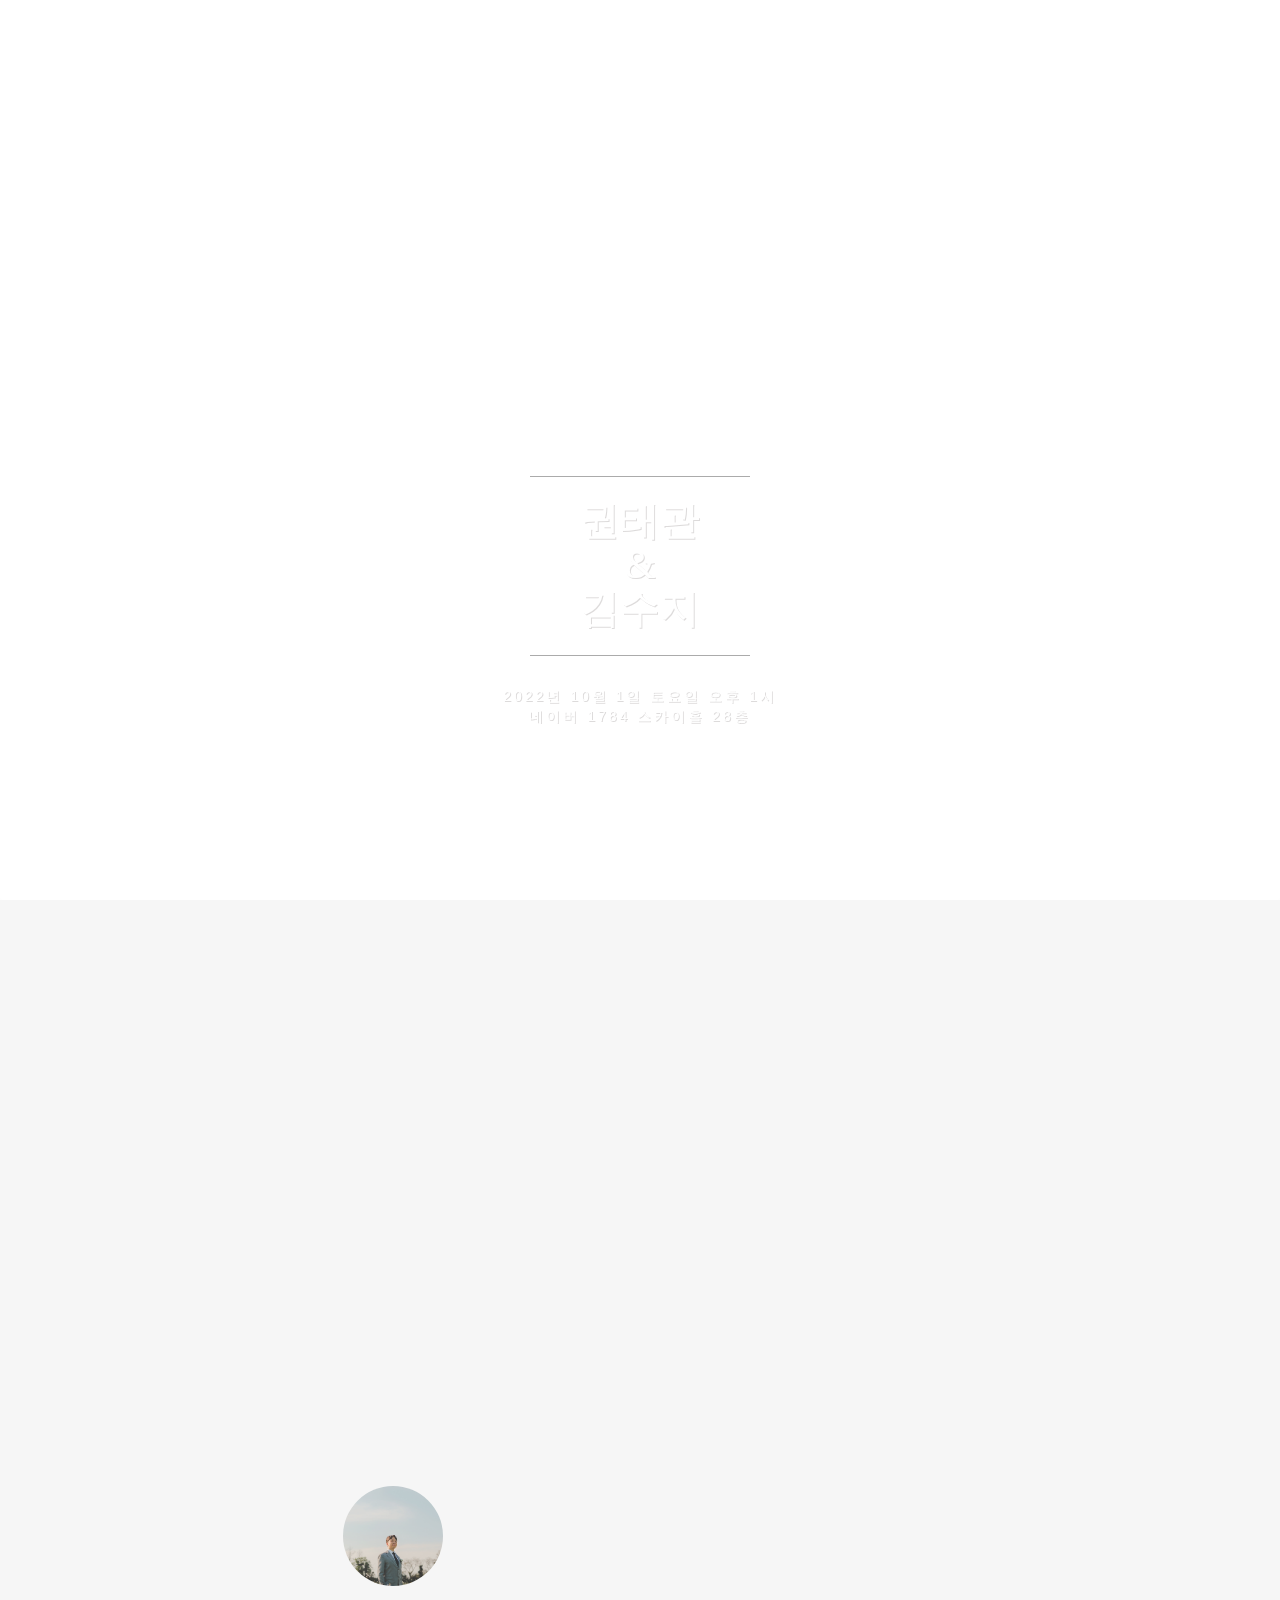
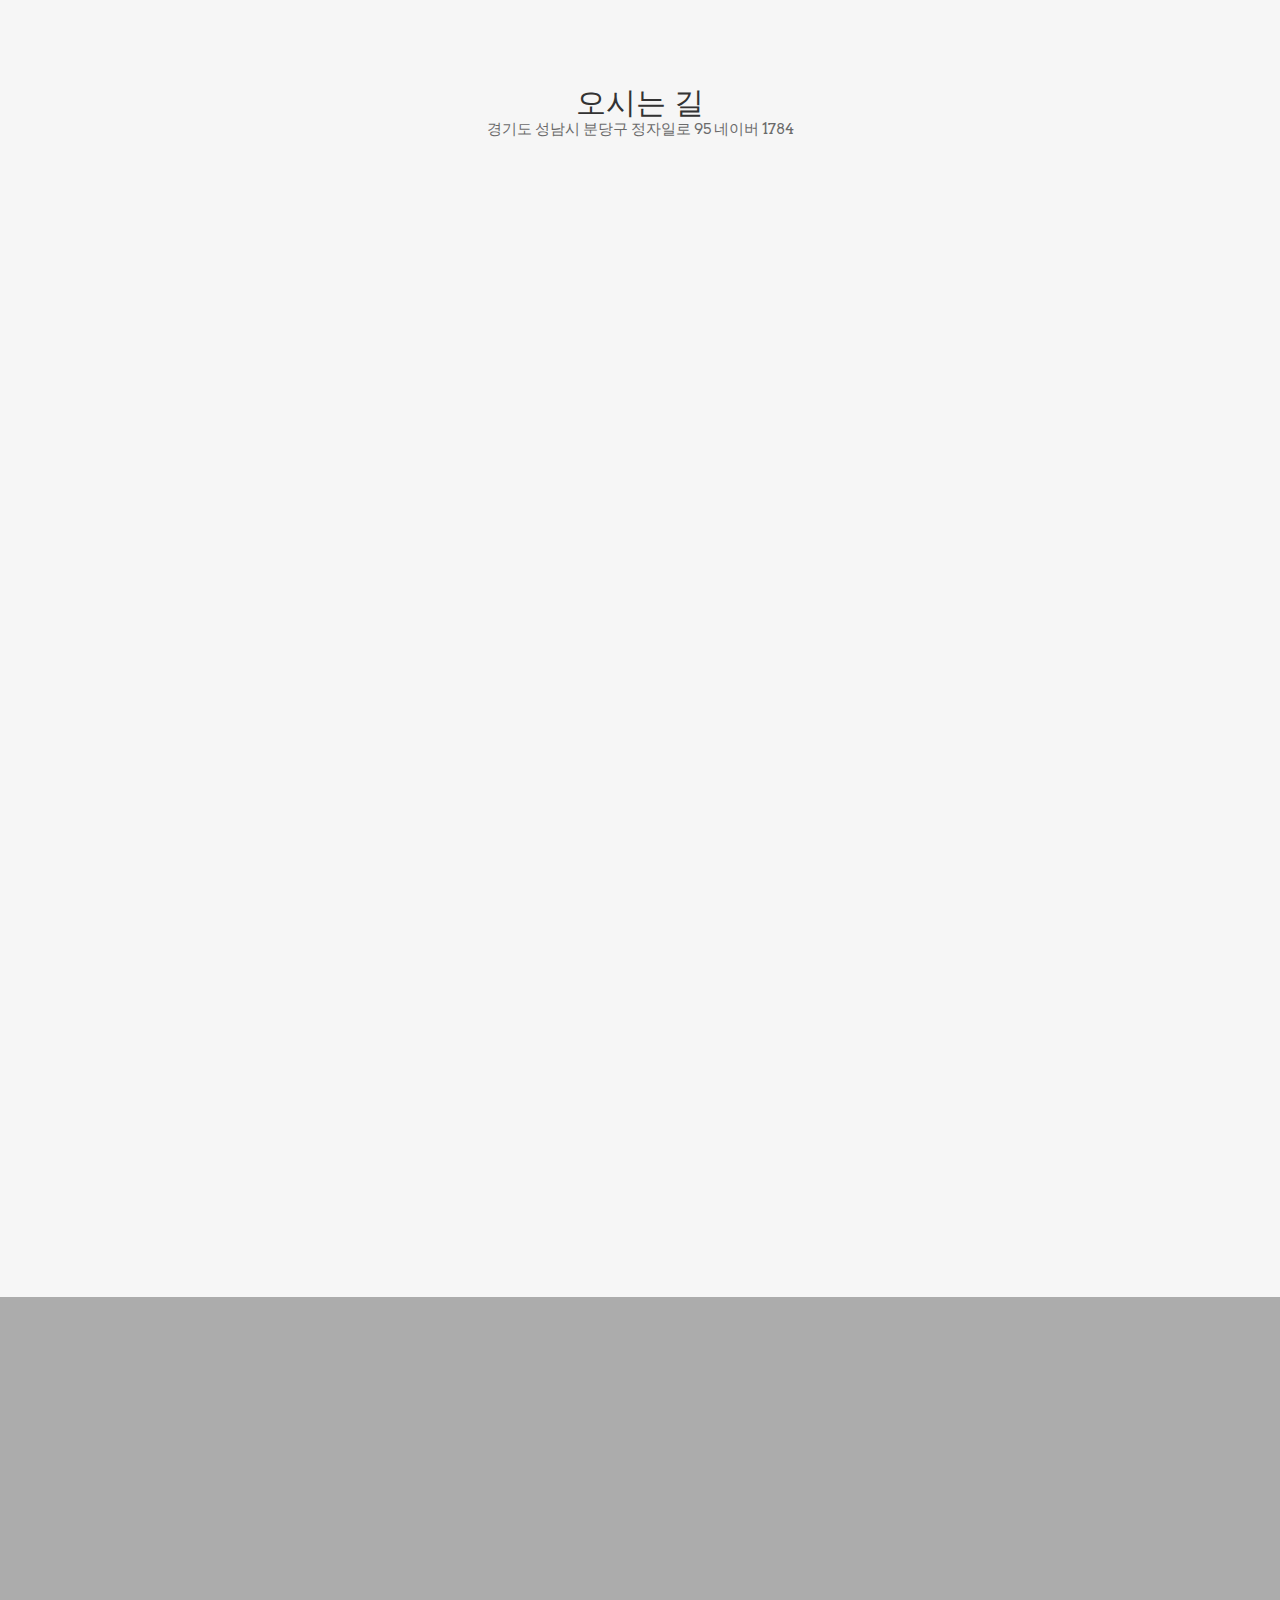
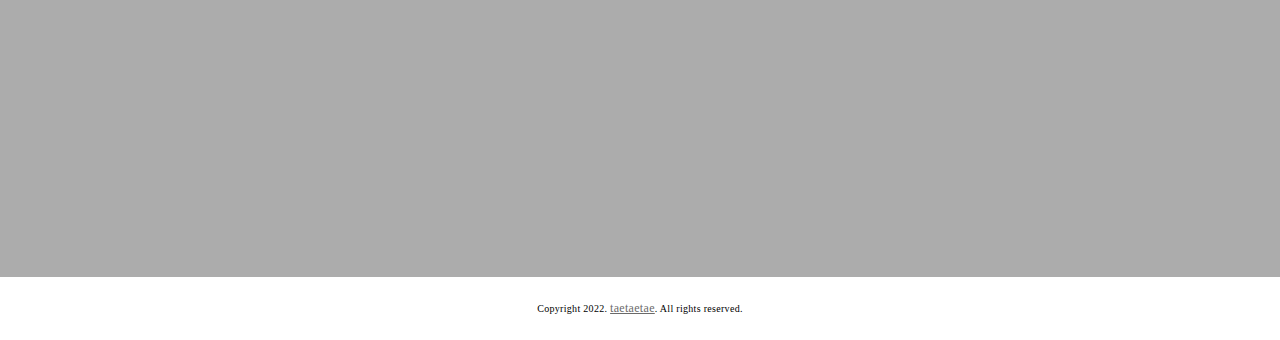
==== commit ba92cba0: "수지 가이드라인 적용" ====
--- a/index2.html
+++ b/index2.html
@@ -215,7 +215,7 @@
 
                     <div class="section-title animation fadeInUp animated" style="visibility: visible;padding-top: 70px;">
                         <p>
-                            흐릿한 잉크가 뚜렷한 기억보다 낫다는 중국 속담처럼 <br>찰나의 순간을 사진으로 남겨 추억으로 간직하는 것을 좋아합니다. <br>그 중에 손꼽는 저희의 사랑스러운 순간들을 구경해보세요!
+                            지난 3년동안 쌓아온 신랑 신부의 사랑스러운 순간들을 구경해보세요.
                         </p>
                     </div>
                 </div>
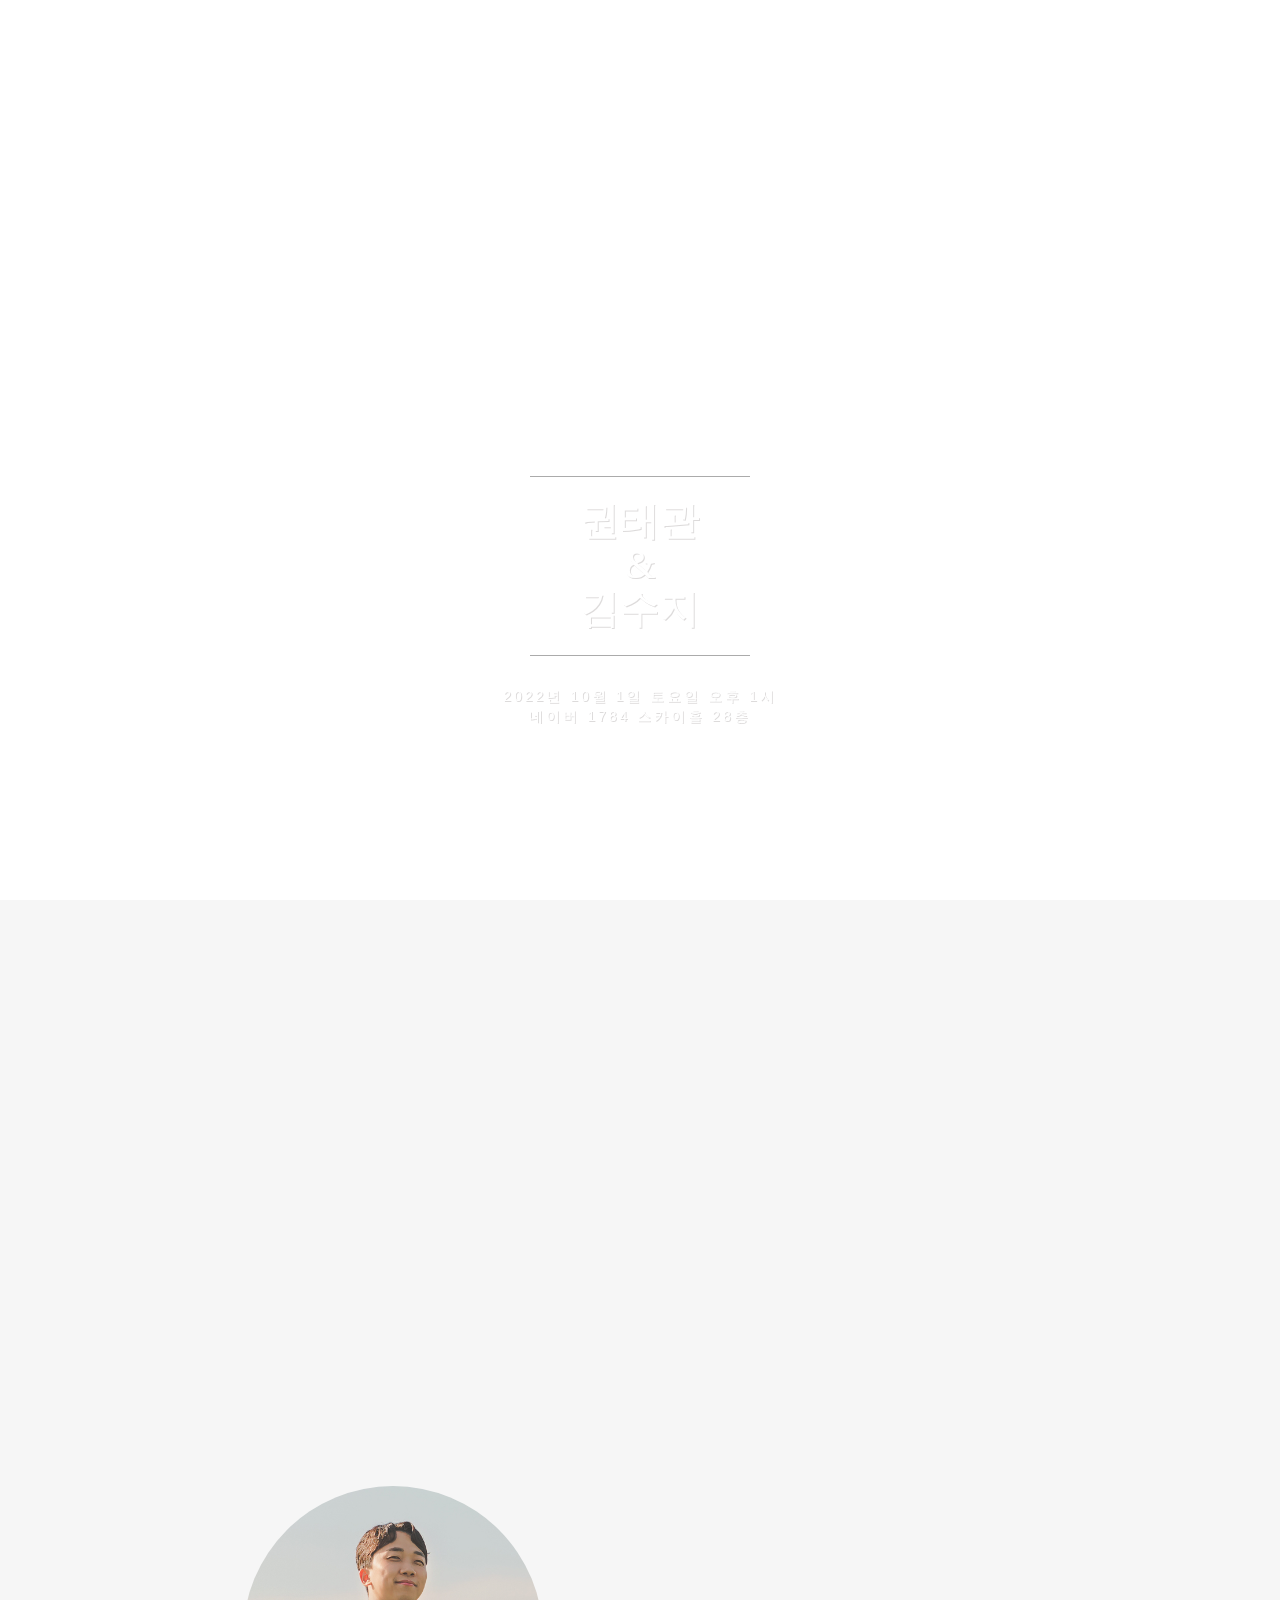
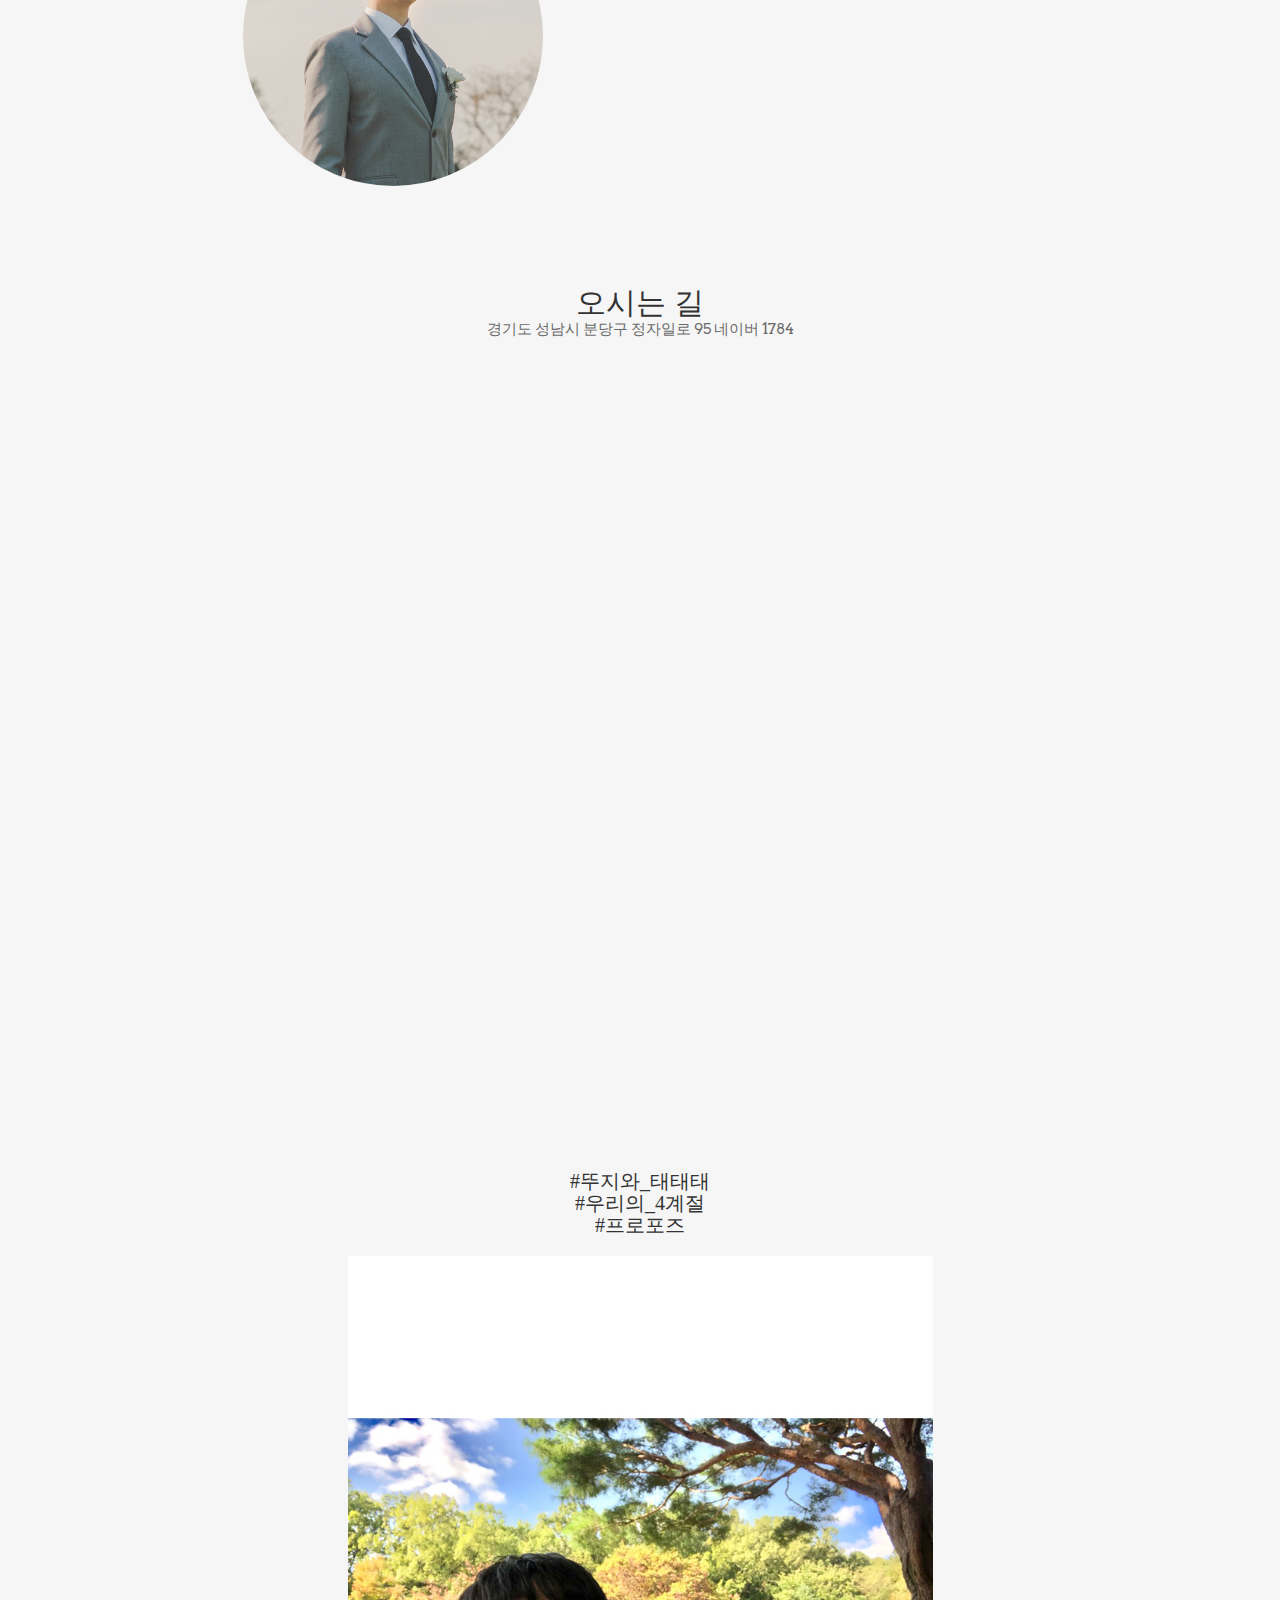
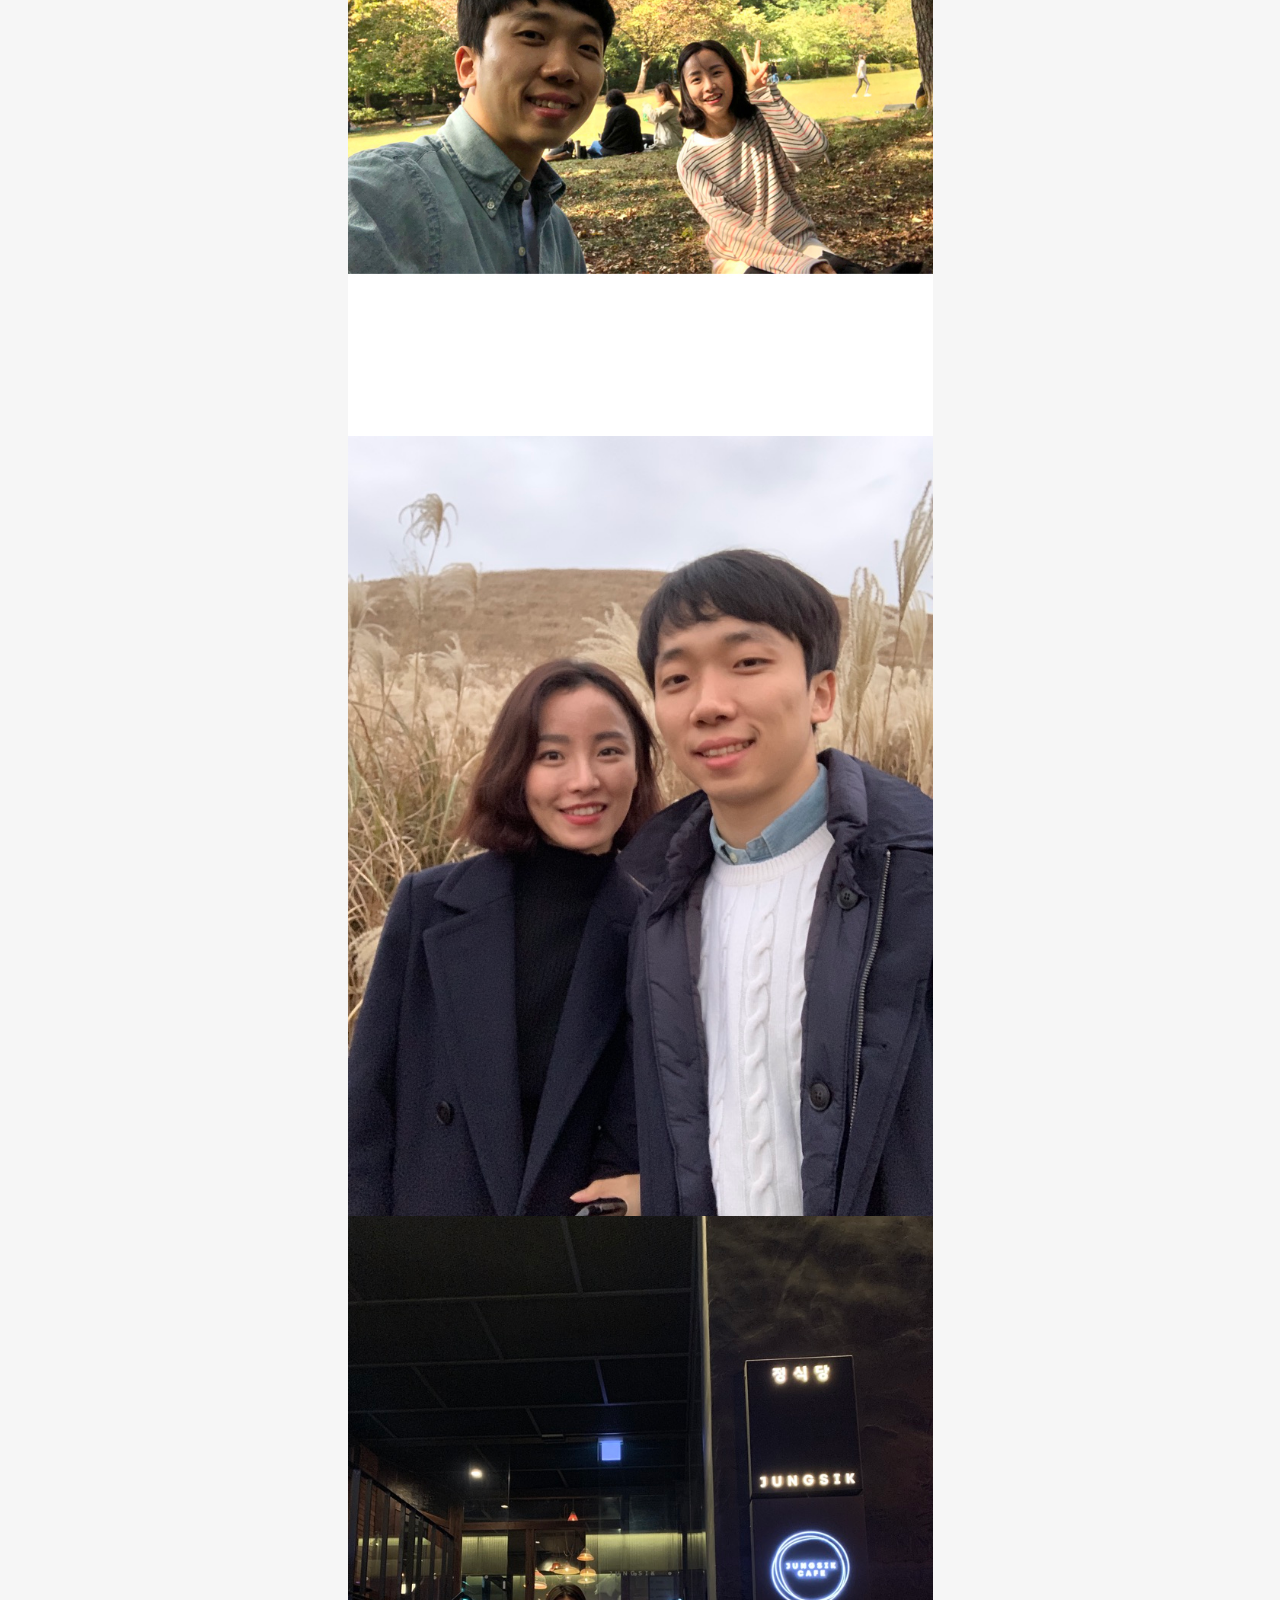
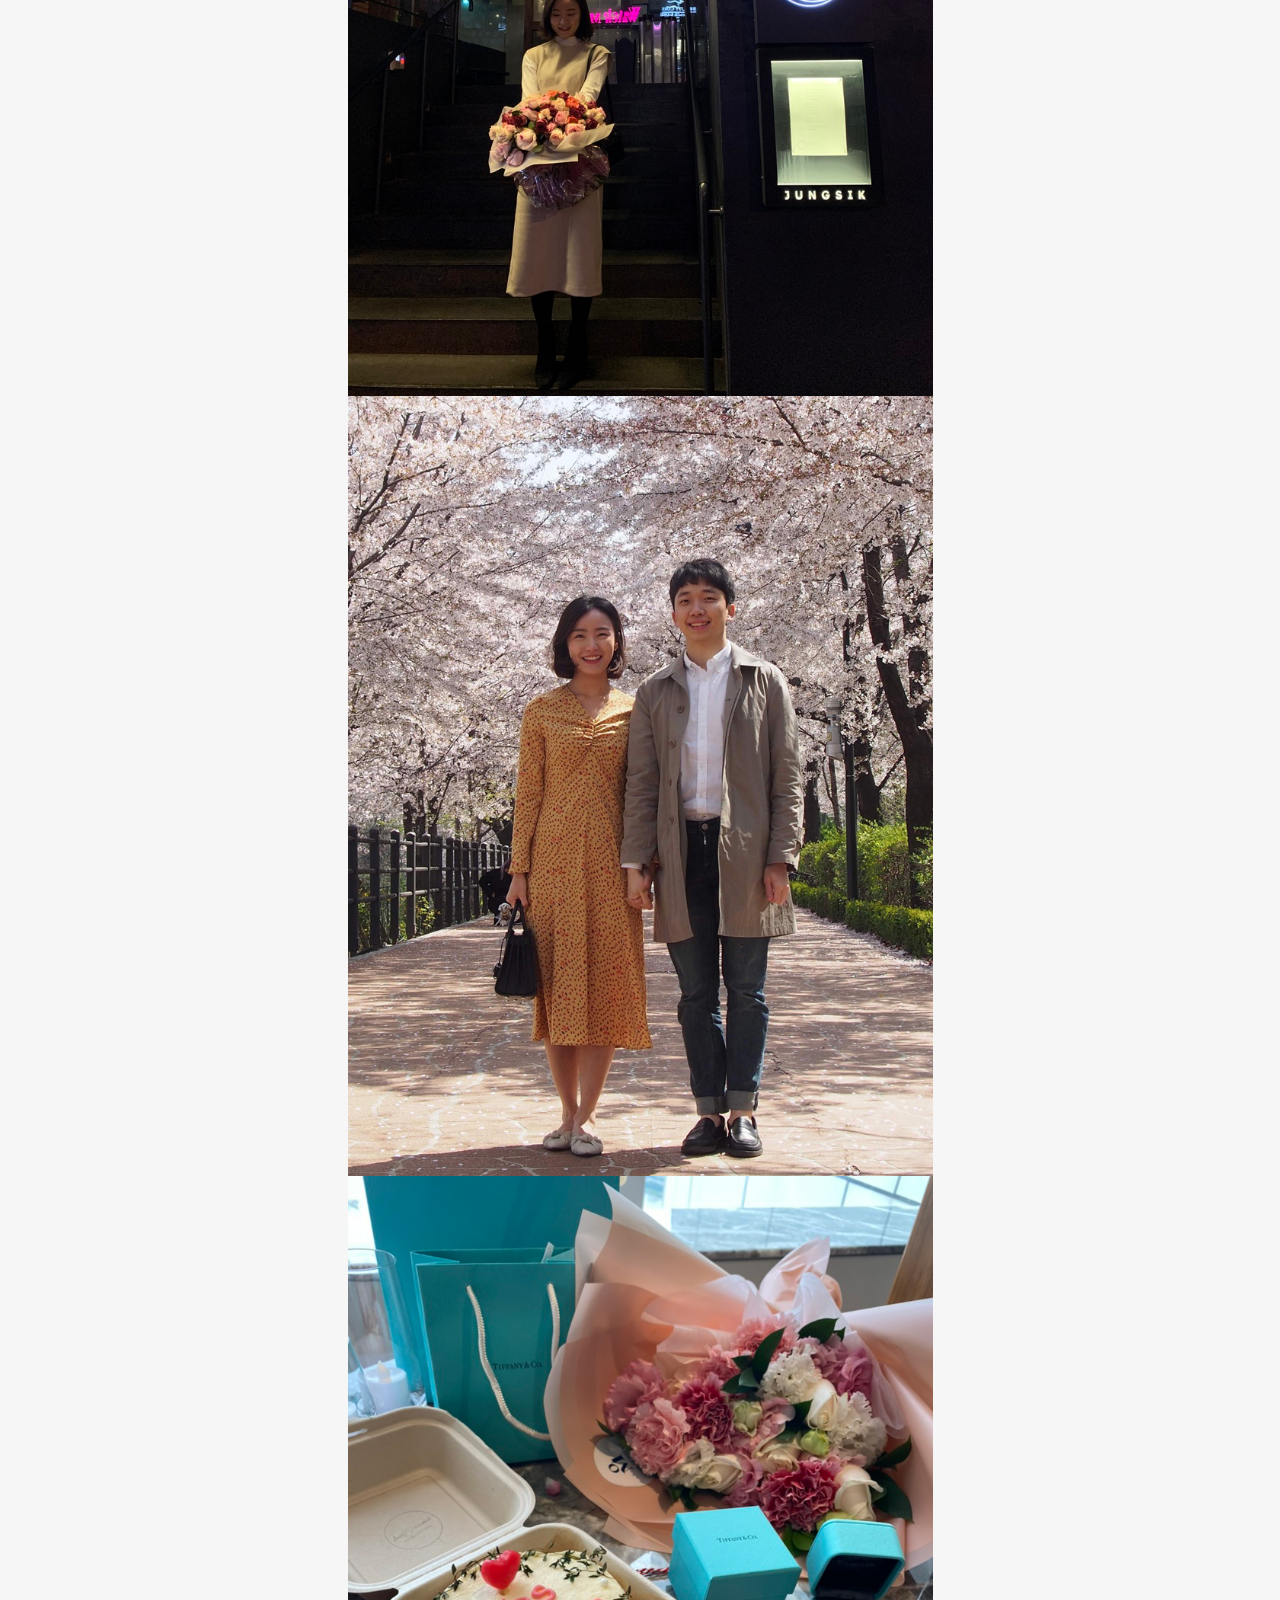
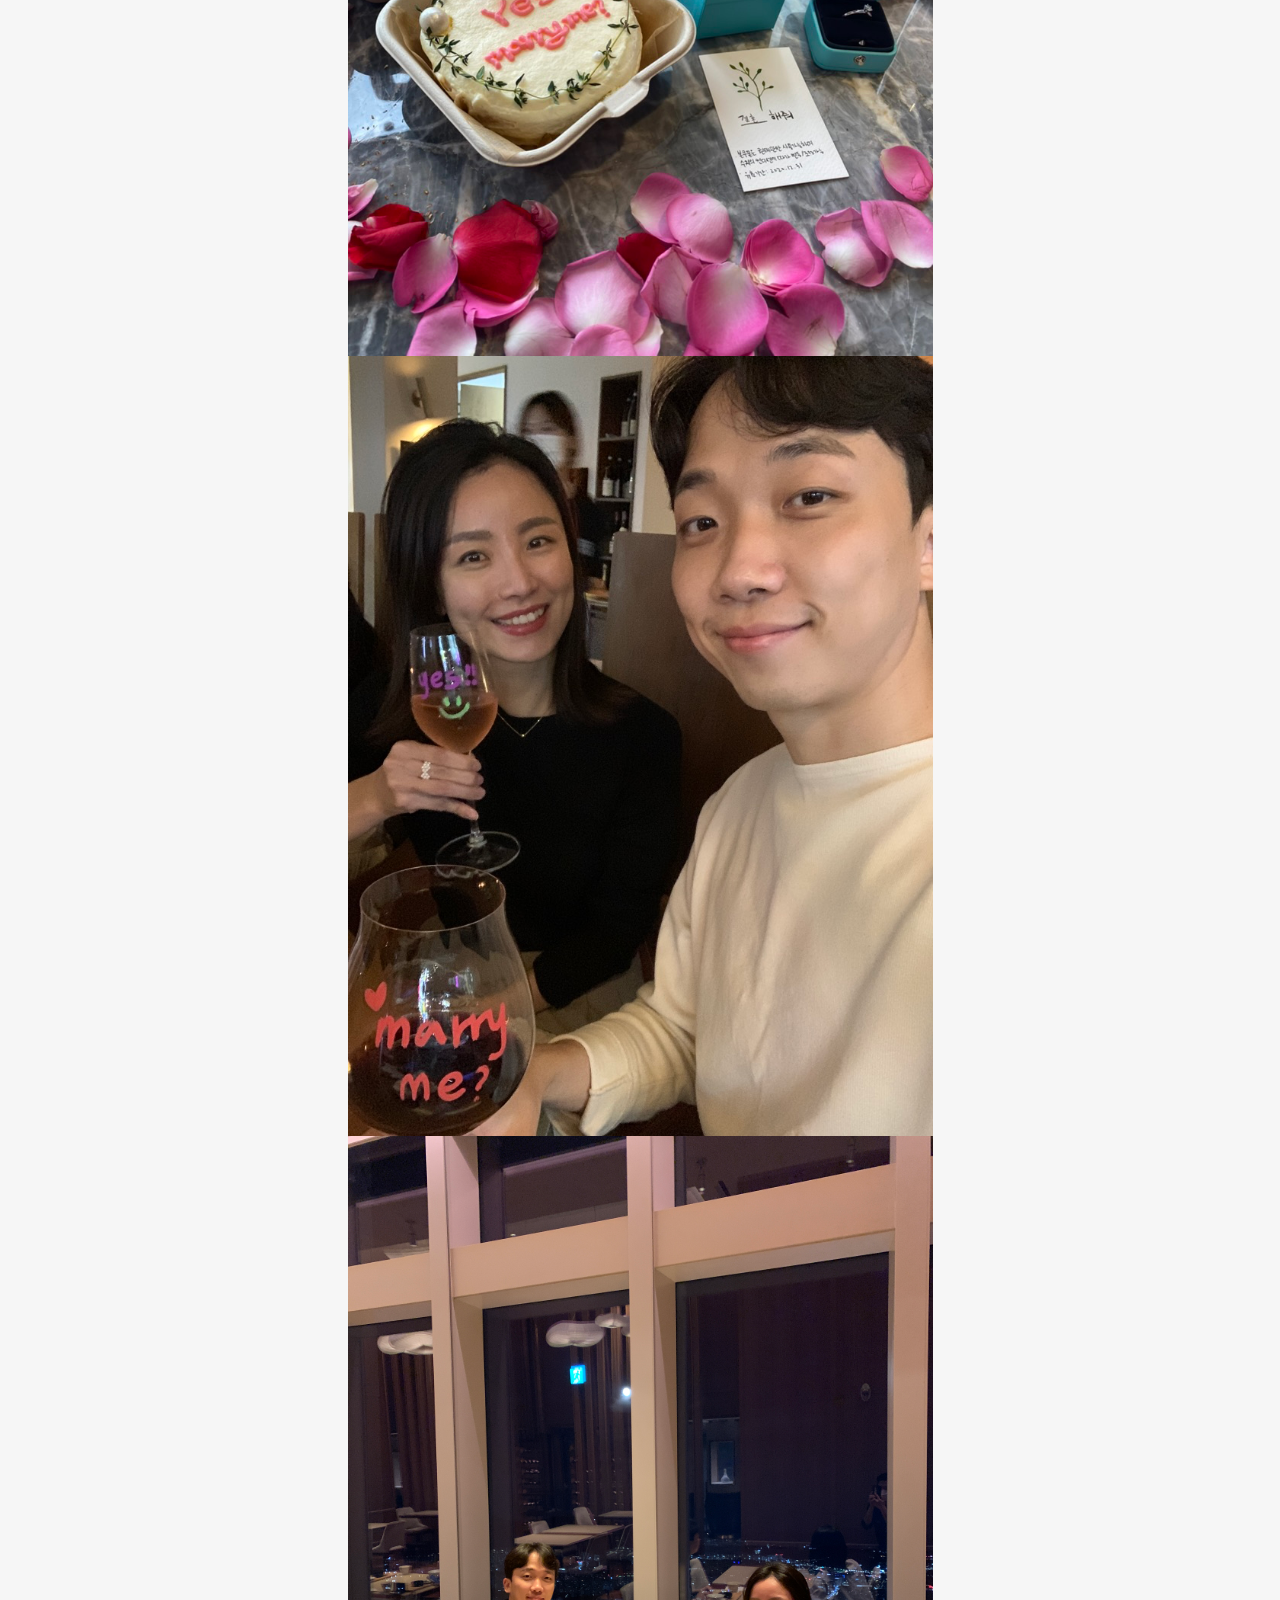
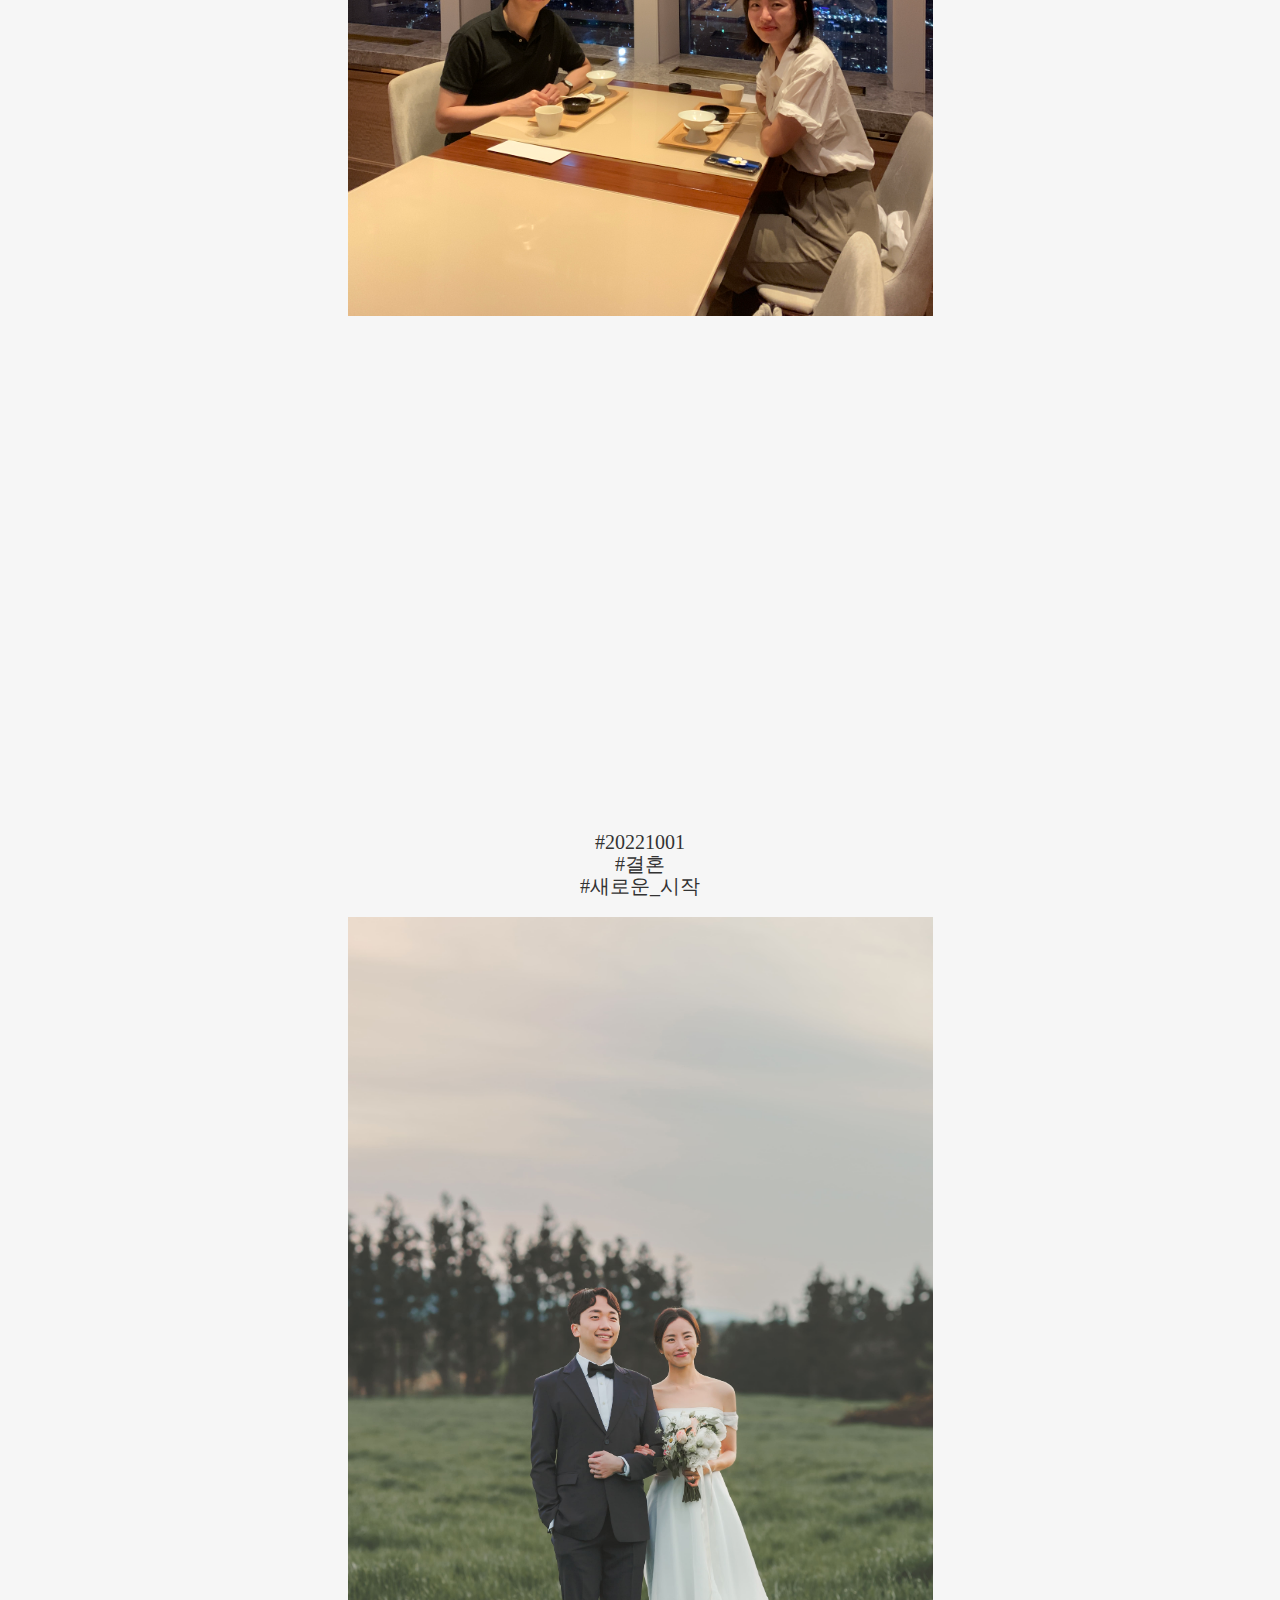
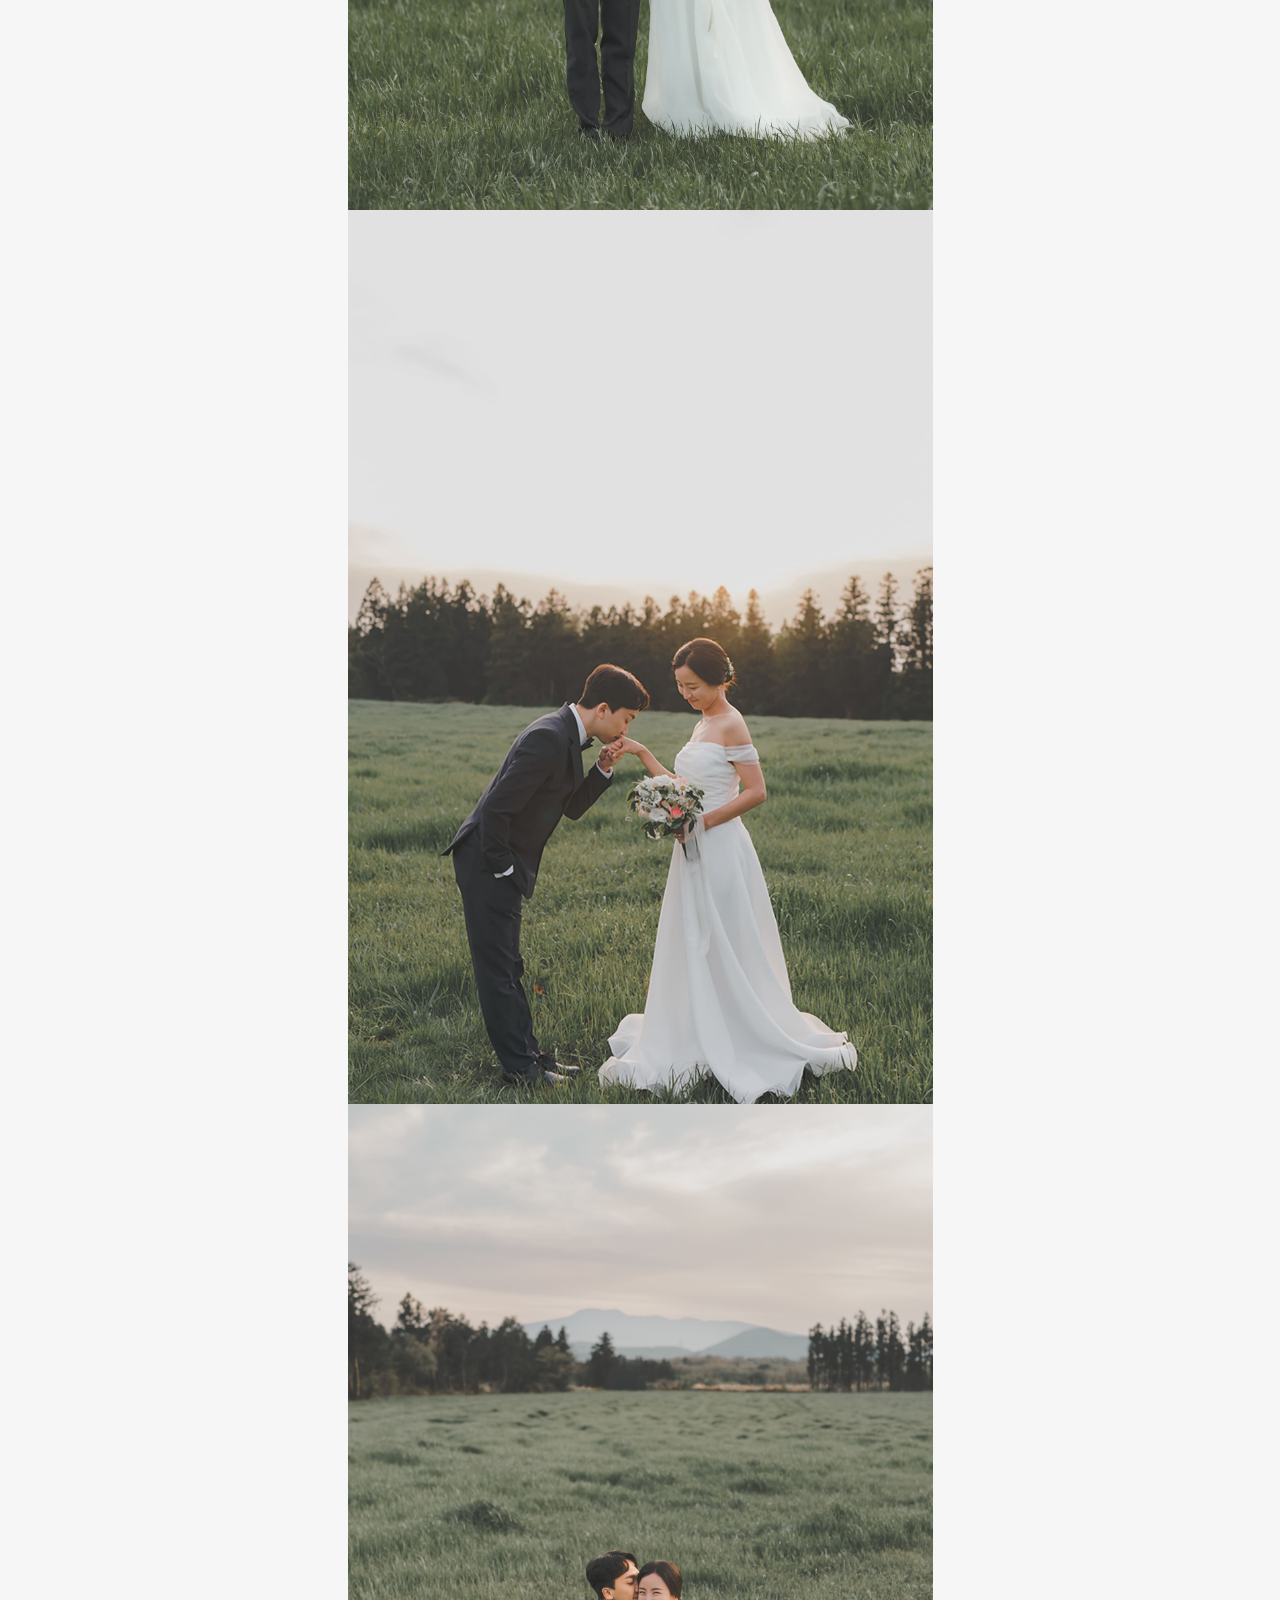
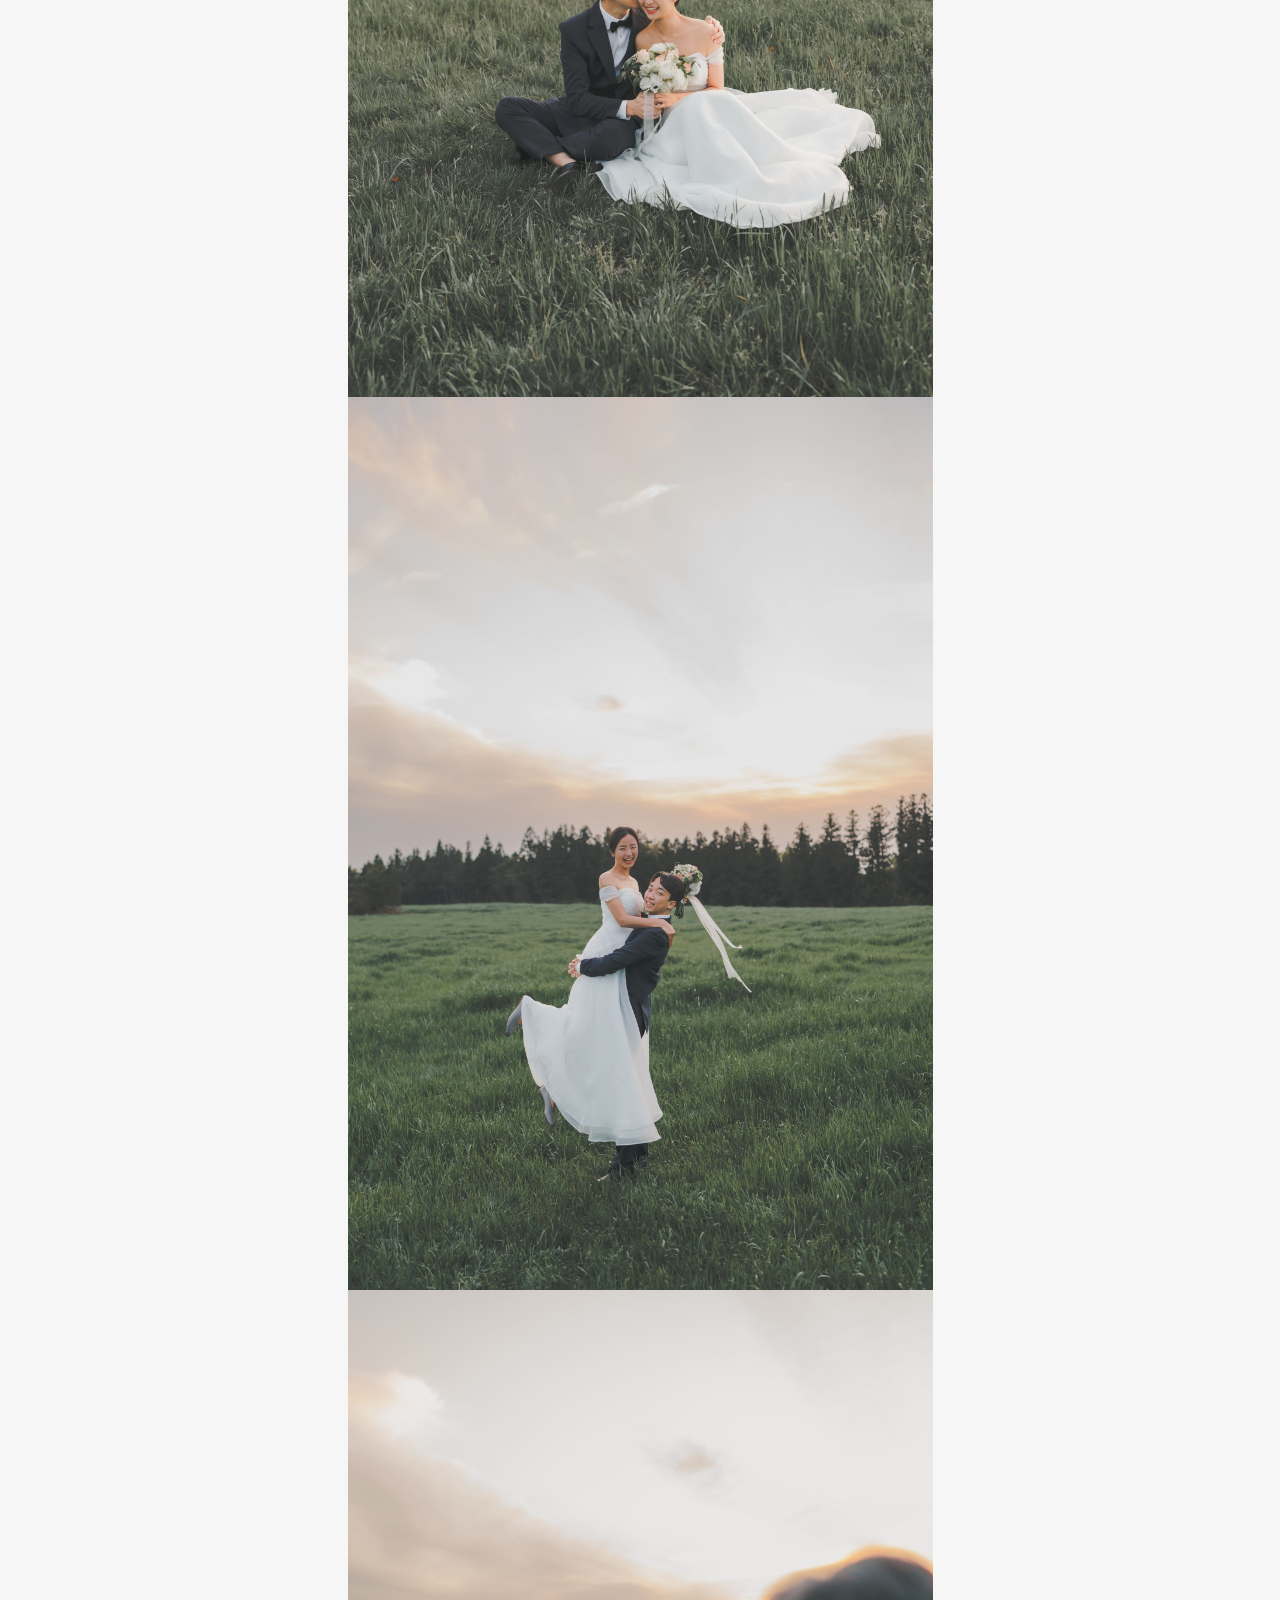
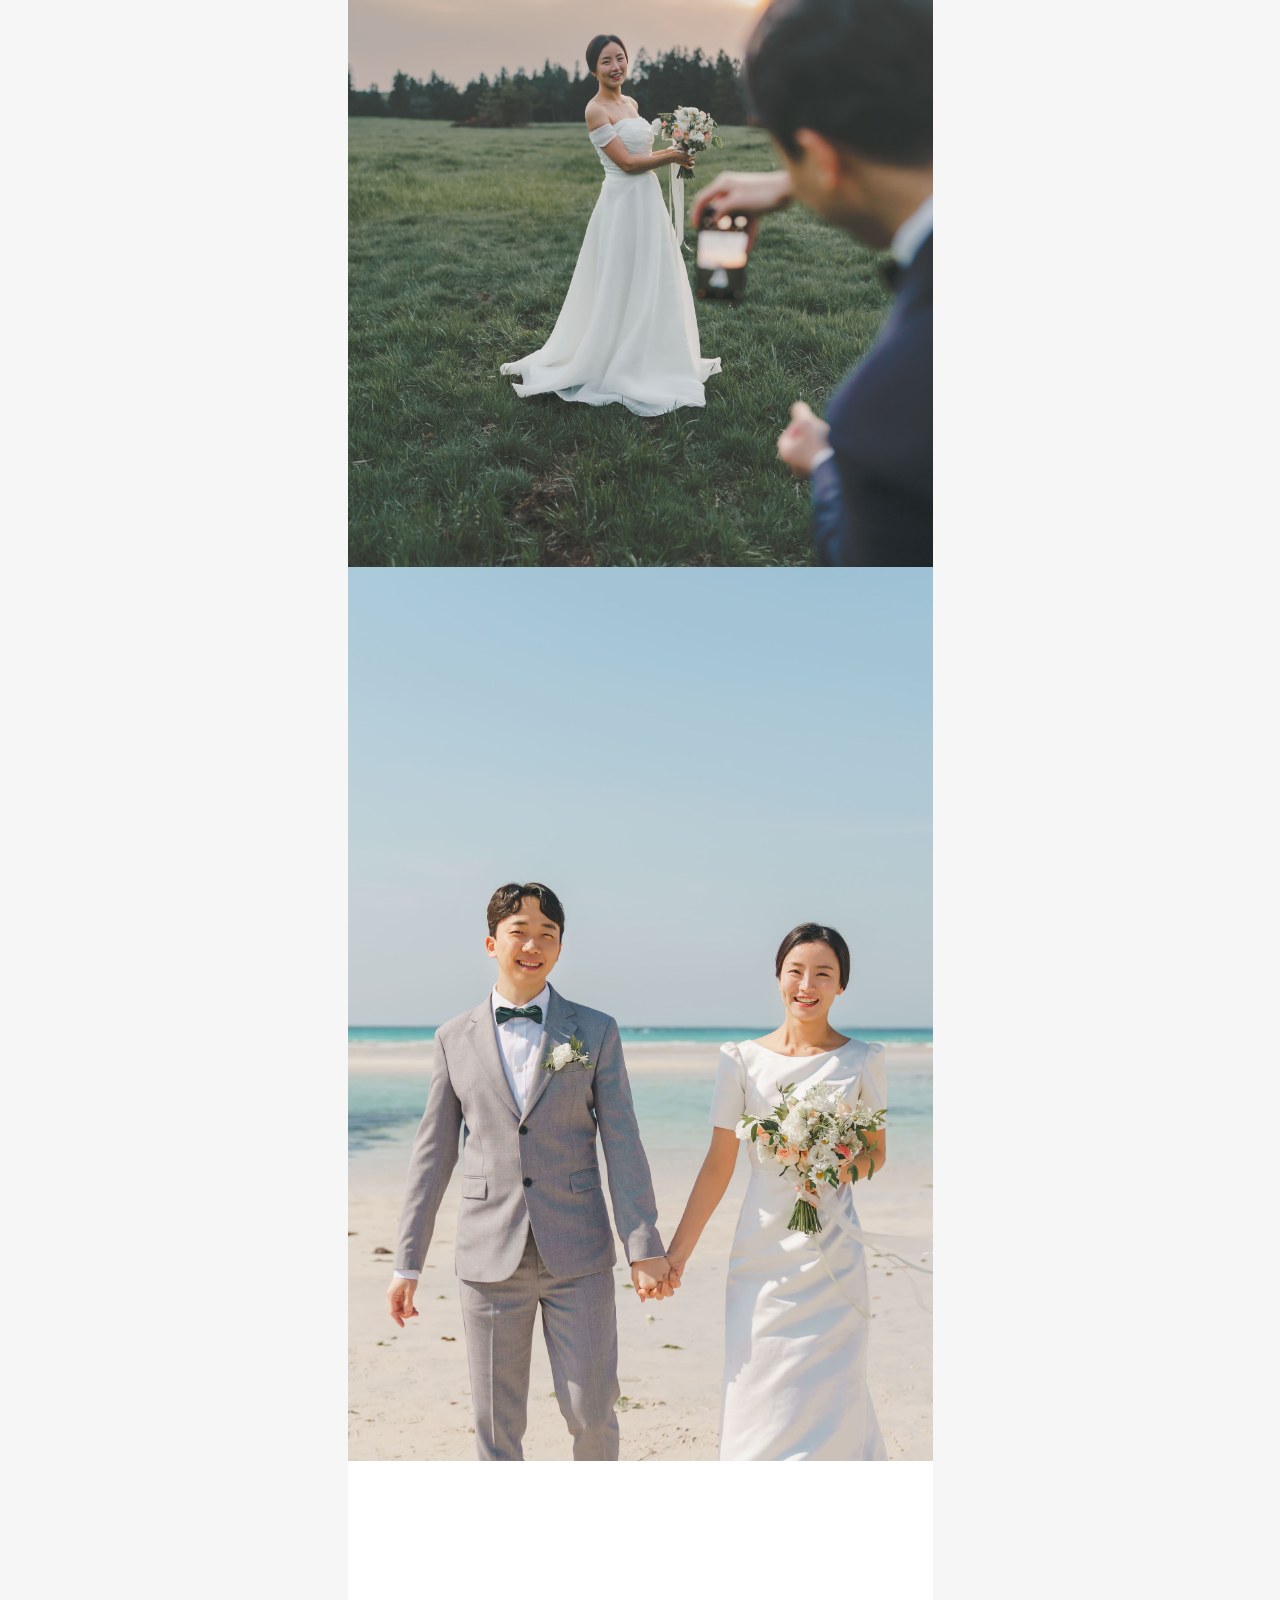
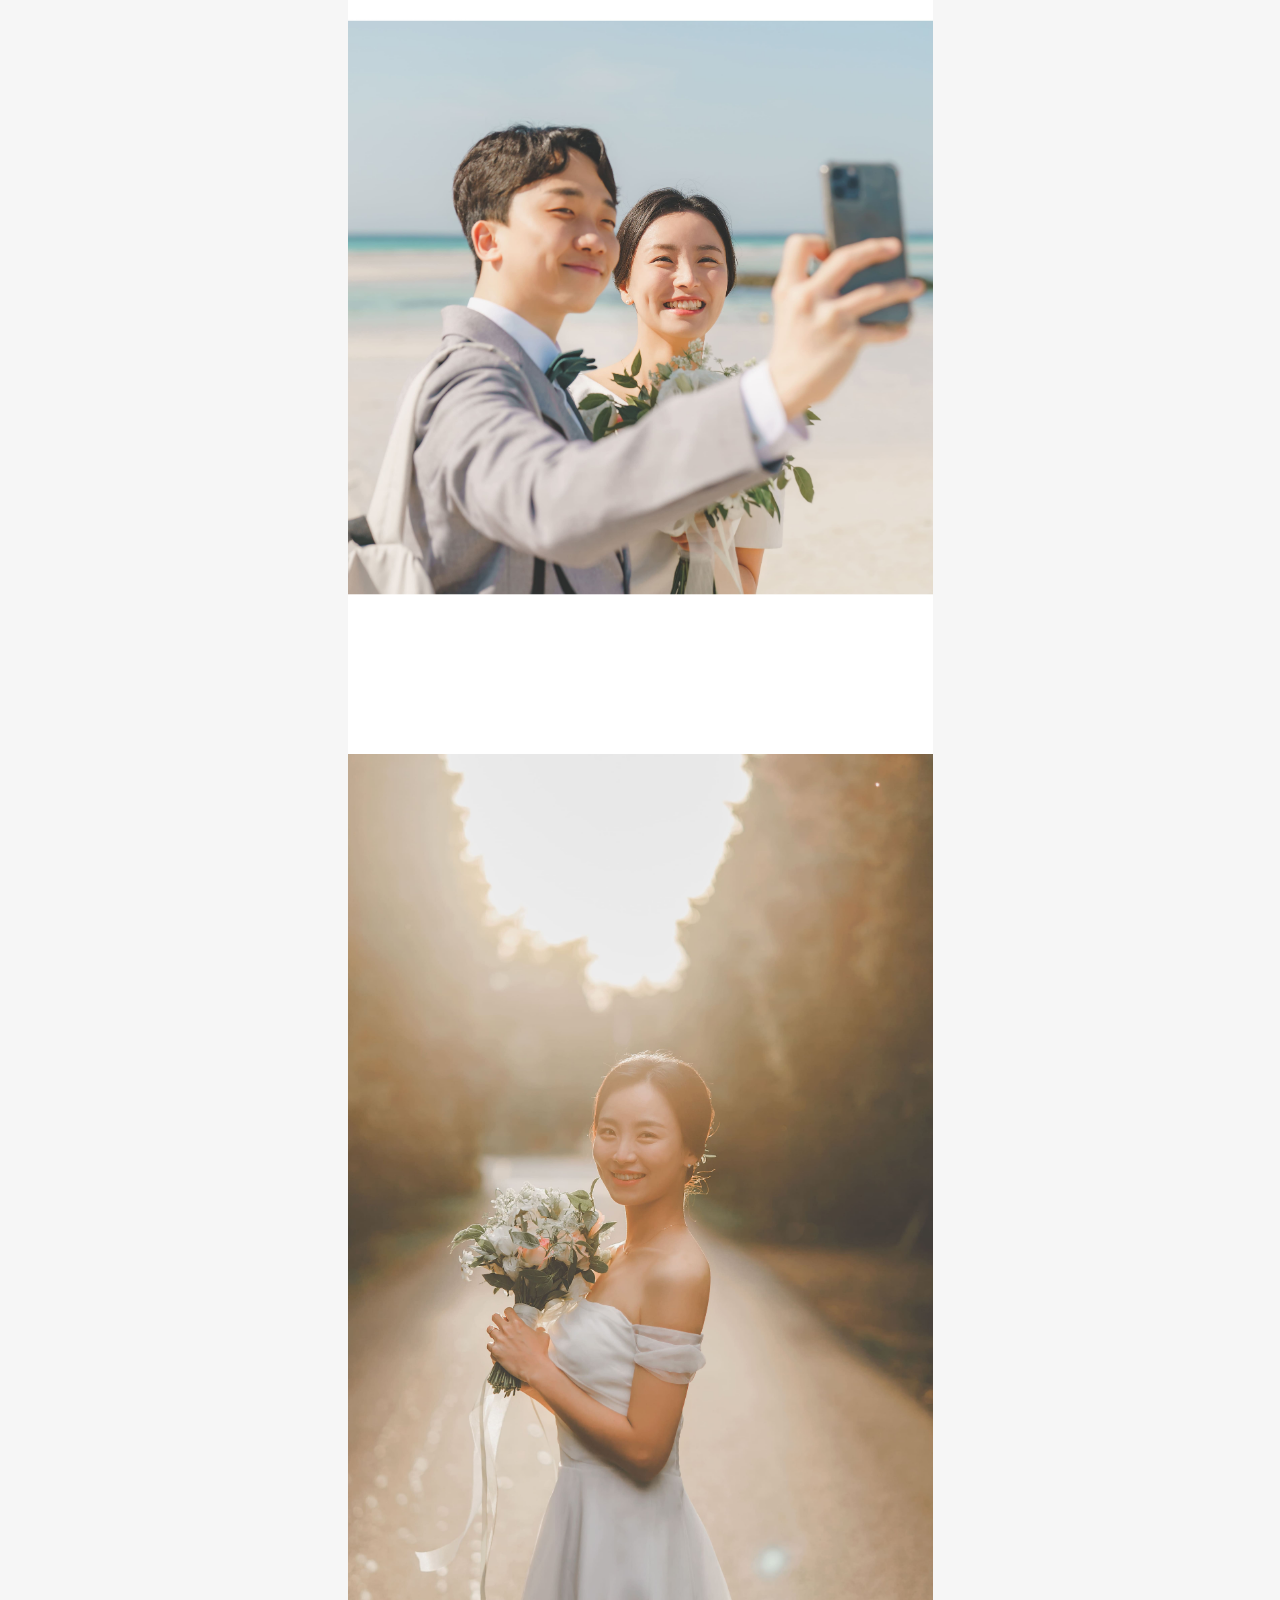
==== commit fa776972: "이미지 플리킹 적용" ====
--- a/index2.html
+++ b/index2.html
@@ -40,6 +40,9 @@
     <!-- Theme CSS -->
     <link href="./resources/style.css" rel="stylesheet" media="screen">
 
+    <link rel="stylesheet" href="./resources/slick-theme.css" type="text/css">
+    <link rel="stylesheet" href="./resources/slick.css" type="text/css">
+
     <style data-emotion="css" data-s=""></style>
     <link rel="stylesheet skin" href="./resources/coral.css" type="text/css">
     <link href="./resources/jquery-sakura.css" rel="stylesheet" type="text/css">
@@ -158,7 +161,7 @@
                     <span>신랑</span><br>
                     <span>권복렬 ・ 김숙희</span><span style="font-size: 10px"> 의 장남</span><br>
                     <span>태 관</span>
-                    <div class="photo-item fadeInUp animated" style="visibility: visible;object-fit: cover;border-radius: 50%;height: 100px;width: 100px;margin:auto">
+                    <div class="photo-item fadeInUp animated" style="visibility: visible;object-fit: cover;border-radius: 50%;;margin:auto;max-width: 300px">
                         <img src="./images/snt/jeju/신랑사진.jpg" alt="" >
                     </div>
                 </div>
@@ -166,7 +169,7 @@
                     <span>신부</span><br>
                     <span>김길용 ・ 박정숙</span><span style="font-size: 10px"> 의 장녀</span><br>
                     <span>수 지</span>
-                    <div class="photo-item fadeInUp animated" style="visibility: visible;object-fit: cover;border-radius: 50%;height: 100px;width: 100px;margin:auto">
+                    <div class="photo-item fadeInUp animated" style="visibility: visible;object-fit: cover;border-radius: 50%;margin:auto;max-width: 300px">
                         <img src="./images/snt/jeju/신부사진.jpg" alt="" >
                     </div>
                 </div>
@@ -198,62 +201,286 @@
                             </a>
                         </div>
                     </div>
+                    <div>
+                        <span>- 신분당선, 분당선 정자역 3번 출구 도보 15분 또는 마을버스 2번 이용<br>
+                            - 전세버스 : 예식 당일 김해/부산 출발 (신부측 문의)</span>
+                    </div>
                 </div>
             </div>
         </div>
     </section>
 
     <section id="gallery">
-
         <div class="container">
-
-            <!-- ROW-1 -->
             <div class="row">
-
-                <!-- SECTION TITLE -->
                 <div class="col-md-offset-2 col-md-8 text-center">
-
                     <div class="section-title animation fadeInUp animated" style="visibility: visible;padding-top: 70px;">
                         <p>
                             지난 3년동안 쌓아온 신랑 신부의 사랑스러운 순간들을 구경해보세요.
                         </p>
                     </div>
                 </div>
-            </div> <!-- END of ROW-1 -->
-
-
+            </div>
             <div class="row">
-
-                <!--GALLERY-ITEM-1-->
-                <div class="col-md-4">
-                    <!--PHOTO-ITEM-->
-                    <div class="photo-item frame-border animation fadeIn animated" style="visibility: visible;">
-
-                        <!--PHOTO-->
-                        <img src="./resources/gallery-1.jpg" alt="" class="hover-animation image-zoom-rotate">
-
-                        <!--PHOTO OVERLAY-->
-                        <div class="layer wh100 hidden-black-overlay hover-animation fade-in">
-                        </div><!--END of PHOTO OVERLAY-->
-
-                        <!--ICON LINK-->
-                        <div class="layer wh100 hidden-link hover-animation delay1 fade-in">
-                            <div class="alignment">
-                                <div class="v-align center-middle">
-
-                                    <a href="http://demo.dethemes.com/forever/versions/onepage/images/attachment-1.jpg" class="magnific-zoom-gallery" title="Attachment-1">
-                                        <div class="de-icon circle light medium-size inline">
-                                            <i class="de-icon-zoom-in"></i>
-                                        </div>
-                                    </a>
-
-                                </div>
-                            </div>
-                        </div><!--END of ICON LINK-->
-
-                    </div><!--END of PHOTO-ITEM-->
-                </div><!--END of GALLERY-ITEM-1-->
-
+                <div class="slider-wrap col-md-offset-3 col-md-6 text-center" style="margin-bottom: 100px;">
+                    <h3>#뚜지와_태태태<br>#우리의_4계절<br>#프로포즈</h3>
+                    <div class="slider-for">
+                        <div class="photo-item">
+                            <img src="images/snt/gallery/1/1.jpg" alt="">
+                        </div>
+                        <div class="photo-item">
+                            <img src="images/snt/gallery/1/2.jpg" alt="">
+                        </div>
+                        <div class="photo-item">
+                            <img src="images/snt/gallery/1/3.jpg" alt="">
+                        </div>
+                        <div class="photo-item">
+                            <img src="images/snt/gallery/1/4.jpg" alt="">
+                        </div>
+                        <div class="photo-item">
+                            <img src="images/snt/gallery/1/5.jpg" alt="">
+                        </div>
+                        <div class="photo-item">
+                            <img src="images/snt/gallery/1/6.jpg" alt="">
+                        </div>
+                        <div class="photo-item">
+                            <img src="images/snt/gallery/1/7.jpg" alt="">
+                        </div>
+                    </div>
+                    <div class="slider-nav">
+                        <div class="photo-item">
+                            <div>
+                                <div style="width: 50px; height:50px;display: inline-block;">
+                                    <div class="cover"></div>
+                                    <div class="thum" style="background-image:url(images/snt/gallery/1/1.jpg)"></div>
+                                </div>
+                            </div>
+                        </div>
+                        <div class="photo-item">
+                            <div>
+                                <div style="width: 50px; height:50px;display: inline-block;">
+                                    <div class="cover"></div>
+                                    <div class="thum" style="background-image:url(images/snt/gallery/1/2.jpg)"></div>
+                                </div>
+                            </div>
+                        </div>
+                        <div class="photo-item">
+                            <div>
+                                <div style="width: 50px; height:50px;display: inline-block;">
+                                    <div class="cover"></div>
+                                    <div class="thum" style="background-image:url(images/snt/gallery/1/3.jpg)"></div>
+                                </div>
+                            </div>
+                        </div>
+                        <div class="photo-item">
+                            <div>
+                                <div style="width: 50px; height:50px;display: inline-block;">
+                                    <div class="cover"></div>
+                                    <div class="thum" style="background-image:url(images/snt/gallery/1/4.jpg)"></div>
+                                </div>
+                            </div>
+                        </div>
+                        <div class="photo-item">
+                            <div>
+                                <div style="width: 50px; height:50px;display: inline-block;">
+                                    <div class="cover"></div>
+                                    <div class="thum" style="background-image:url(images/snt/gallery/1/5.jpg)"></div>
+                                </div>
+                            </div>
+                        </div>
+                        <div class="photo-item">
+                            <div>
+                                <div style="width: 50px; height:50px;display: inline-block;">
+                                    <div class="cover"></div>
+                                    <div class="thum" style="background-image:url(images/snt/gallery/1/6.jpg)"></div>
+                                </div>
+                            </div>
+                        </div>
+                        <div class="photo-item">
+                            <div>
+                                <div style="width: 50px; height:50px;display: inline-block;">
+                                    <div class="cover"></div>
+                                    <div class="thum" style="background-image:url(images/snt/gallery/1/7.jpg)"></div>
+                                </div>
+                            </div>
+                        </div>
+                    </div>
+                </div>
+            </div>
+
+            <div class="row">
+                <div class="slider-wrap2 col-md-offset-3 col-md-6 text-center" style="margin-bottom: 100px;">
+                    <h3>#20221001<br>#결혼<br>#새로운_시작</h3>
+                    <div class="slider-for2">
+                        <div class="photo-item">
+                            <img src="images/snt/gallery/2/1.jpg" alt="">
+                        </div>
+                        <div class="photo-item">
+                            <img src="images/snt/gallery/2/2.jpg" alt="">
+                        </div>
+                        <div class="photo-item">
+                            <img src="images/snt/gallery/2/3.jpg" alt="">
+                        </div>
+                        <div class="photo-item">
+                            <img src="images/snt/gallery/2/4.jpg" alt="">
+                        </div>
+                        <div class="photo-item">
+                            <img src="images/snt/gallery/2/5.jpg" alt="">
+                        </div>
+                        <div class="photo-item">
+                            <img src="images/snt/gallery/2/6.jpg" alt="">
+                        </div>
+                        <div class="photo-item">
+                            <img src="images/snt/gallery/2/7.jpg" alt="">
+                        </div>
+                        <div class="photo-item">
+                            <img src="images/snt/gallery/2/8.jpg" alt="">
+                        </div>
+                        <div class="photo-item">
+                            <img src="images/snt/gallery/2/9.jpg" alt="">
+                        </div>
+                        <div class="photo-item">
+                            <img src="images/snt/gallery/2/10.jpg" alt="">
+                        </div>
+                        <div class="photo-item">
+                            <img src="images/snt/gallery/2/11.jpg" alt="">
+                        </div>
+                        <div class="photo-item">
+                            <img src="images/snt/gallery/2/12.jpg" alt="">
+                        </div>
+                        <div class="photo-item">
+                            <img src="images/snt/gallery/2/13.jpg" alt="">
+                        </div>
+                        <div class="photo-item">
+                            <img src="images/snt/gallery/2/14.jpg" alt="">
+                        </div>
+                        <div class="photo-item">
+                            <img src="images/snt/gallery/2/15.jpg" alt="">
+                        </div>
+                    </div>
+                    <div class="slider-nav2">
+                        <div class="photo-item">
+                            <div>
+                                <div style="width: 50px; height:50px;display: inline-block;">
+                                    <div class="cover"></div>
+                                    <div class="thum" style="background-image:url(images/snt/gallery/2/1.jpg)"></div>
+                                </div>
+                            </div>
+                        </div>
+                        <div class="photo-item">
+                            <div>
+                                <div style="width: 50px; height:50px;display: inline-block;">
+                                    <div class="cover"></div>
+                                    <div class="thum" style="background-image:url(images/snt/gallery/2/2.jpg)"></div>
+                                </div>
+                            </div>
+                        </div>
+                        <div class="photo-item">
+                            <div>
+                                <div style="width: 50px; height:50px;display: inline-block;">
+                                    <div class="cover"></div>
+                                    <div class="thum" style="background-image:url(images/snt/gallery/2/3.jpg)"></div>
+                                </div>
+                            </div>
+                        </div>
+                        <div class="photo-item">
+                            <div>
+                                <div style="width: 50px; height:50px;display: inline-block;">
+                                    <div class="cover"></div>
+                                    <div class="thum" style="background-image:url(images/snt/gallery/2/4.jpg)"></div>
+                                </div>
+                            </div>
+                        </div>
+                        <div class="photo-item">
+                            <div>
+                                <div style="width: 50px; height:50px;display: inline-block;">
+                                    <div class="cover"></div>
+                                    <div class="thum" style="background-image:url(images/snt/gallery/2/5.jpg)"></div>
+                                </div>
+                            </div>
+                        </div>
+                        <div class="photo-item">
+                            <div>
+                                <div style="width: 50px; height:50px;display: inline-block;">
+                                    <div class="cover"></div>
+                                    <div class="thum" style="background-image:url(images/snt/gallery/2/6.jpg)"></div>
+                                </div>
+                            </div>
+                        </div>
+                        <div class="photo-item">
+                            <div>
+                                <div style="width: 50px; height:50px;display: inline-block;">
+                                    <div class="cover"></div>
+                                    <div class="thum" style="background-image:url(images/snt/gallery/2/7.jpg)"></div>
+                                </div>
+                            </div>
+                        </div>
+                        <div class="photo-item">
+                            <div>
+                                <div style="width: 50px; height:50px;display: inline-block;">
+                                    <div class="cover"></div>
+                                    <div class="thum" style="background-image:url(images/snt/gallery/2/8.jpg)"></div>
+                                </div>
+                            </div>
+                        </div>
+                        <div class="photo-item">
+                            <div>
+                                <div style="width: 50px; height:50px;display: inline-block;">
+                                    <div class="cover"></div>
+                                    <div class="thum" style="background-image:url(images/snt/gallery/2/9.jpg)"></div>
+                                </div>
+                            </div>
+                        </div>
+                        <div class="photo-item">
+                            <div>
+                                <div style="width: 50px; height:50px;display: inline-block;">
+                                    <div class="cover"></div>
+                                    <div class="thum" style="background-image:url(images/snt/gallery/2/10.jpg)"></div>
+                                </div>
+                            </div>
+                        </div>
+                        <div class="photo-item">
+                            <div>
+                                <div style="width: 50px; height:50px;display: inline-block;">
+                                    <div class="cover"></div>
+                                    <div class="thum" style="background-image:url(images/snt/gallery/2/11.jpg)"></div>
+                                </div>
+                            </div>
+                        </div>
+                        <div class="photo-item">
+                            <div>
+                                <div style="width: 50px; height:50px;display: inline-block;">
+                                    <div class="cover"></div>
+                                    <div class="thum" style="background-image:url(images/snt/gallery/2/12.jpg)"></div>
+                                </div>
+                            </div>
+                        </div>
+                        <div class="photo-item">
+                            <div>
+                                <div style="width: 50px; height:50px;display: inline-block;">
+                                    <div class="cover"></div>
+                                    <div class="thum" style="background-image:url(images/snt/gallery/2/13.jpg)"></div>
+                                </div>
+                            </div>
+                        </div>
+                        <div class="photo-item">
+                            <div>
+                                <div style="width: 50px; height:50px;display: inline-block;">
+                                    <div class="cover"></div>
+                                    <div class="thum" style="background-image:url(images/snt/gallery/2/14.jpg)"></div>
+                                </div>
+                            </div>
+                        </div>
+                        <div class="photo-item">
+                            <div>
+                                <div style="width: 50px; height:50px;display: inline-block;">
+                                    <div class="cover"></div>
+                                    <div class="thum" style="background-image:url(images/snt/gallery/2/15.jpg)"></div>
+                                </div>
+                            </div>
+                        </div>
+                    </div>
+                </div>
             </div>
         </div>
     </section>
@@ -278,11 +505,6 @@
                                 <img src="https://i.imgur.com/64ZwWNj.png" style="width: 60px;cursor: pointer;border-radius: 4px;" onclick="copy_to_clipboard(01027342135);">
                                 <img src="https://i.imgur.com/pdLL0dT.png" style="width: 60px;cursor: pointer;border-radius: 4px;" onclick="window.open('https://qr.kakaopay.com/Ej8FIYJ04')">
                             </p>
-                            <p style="margin-bottom: 10px;">신한 111-111-111111 권복렬
-                                <br>
-                                <img src="https://i.imgur.com/64ZwWNj.png" style="width: 60px;cursor: pointer;border-radius: 4px;" onclick="copy_to_clipboard(01027342135);">
-                                <img src="https://i.imgur.com/pdLL0dT.png" style="width: 60px;cursor: pointer;border-radius: 4px;" onclick="window.open('https://qr.kakaopay.com/Ej8FIYJ04')">
-                            </p>
                         </div>
                         <div class="banner-text withlove large light animation fadeInUp animated" style="visibility: visible;">
                             <h2 class="h4">신부측</h2>
@@ -291,11 +513,6 @@
                                 <img src="https://i.imgur.com/64ZwWNj.png" style="width: 60px;cursor: pointer;border-radius: 4px;" onclick="copy_to_clipboard(01027342135);">
                                 <img src="https://i.imgur.com/pdLL0dT.png" style="width: 60px;cursor: pointer;border-radius: 4px;" onclick="window.open('https://qr.kakaopay.com/Ej8FIYJ04')">
                             </p>
-                            <p style="margin-bottom: 10px;">신한 111-111-111111 김길용
-                                <br>
-                                <img src="https://i.imgur.com/64ZwWNj.png" style="width: 60px;cursor: pointer;border-radius: 4px;" onclick="copy_to_clipboard(01027342135);">
-                                <img src="https://i.imgur.com/pdLL0dT.png" style="width: 60px;cursor: pointer;border-radius: 4px;" onclick="window.open('https://qr.kakaopay.com/Ej8FIYJ04')">
-                            </p>
                         </div>
                         <div class="text-center animation fadeInUp animated" style="visibility: visible;">
                             화한은 정중히 사양합니다. 마음만 소중히 받겠습니다.<br>
@@ -314,6 +531,7 @@
 <script src="./resources/jquery-1.11.1.min.js"></script>
 <!--<script src="https://ajax.googleapis.com/ajax/libs/jquery/1.10.2/jquery.min.js"></script>-->
 <script type="text/javascript" charset="UTF-8" src="./resources/jquery-sakura.min.js"></script>
+<script type="text/javascript" src="//cdn.jsdelivr.net/npm/slick-carousel@1.8.1/slick/slick.min.js"></script>
 <!-- Pace -->
 <script src="./resources/pace.min.js"></script>
 <!-- Bootstrap -->
@@ -384,6 +602,42 @@
         position: new naver.maps.LatLng(37.3588812, 127.1052781),
         map: map
     });
+
+    $('.slider-for').slick({
+        slidesToShow: 1,
+        slidesToScroll: 1,
+        arrows: false,
+        fade: false,
+        adaptiveHeight: true,
+        asNavFor: '.slider-nav',
+    });
+    $('.slider-nav').slick({
+        slidesToShow: 5,
+        slidesToScroll: 1,
+        asNavFor: '.slider-for',
+        forThum : true,
+        focusOnSelect: true
+    });
+
+    $('.slider-for2').slick({
+        slidesToShow: 1,
+        slidesToScroll: 1,
+        arrows: false,
+        fade: false,
+        adaptiveHeight: true,
+        asNavFor: '.slider-nav2',
+    });
+    $('.slider-nav2').slick({
+        slidesToShow: 5,
+        slidesToScroll: 1,
+        asNavFor: '.slider-for2',
+        forThum : true,
+        focusOnSelect: true
+    });
+
+
+
+
 </script>
 <div class="copyright-wrap" style="
 margin: 0 auto;
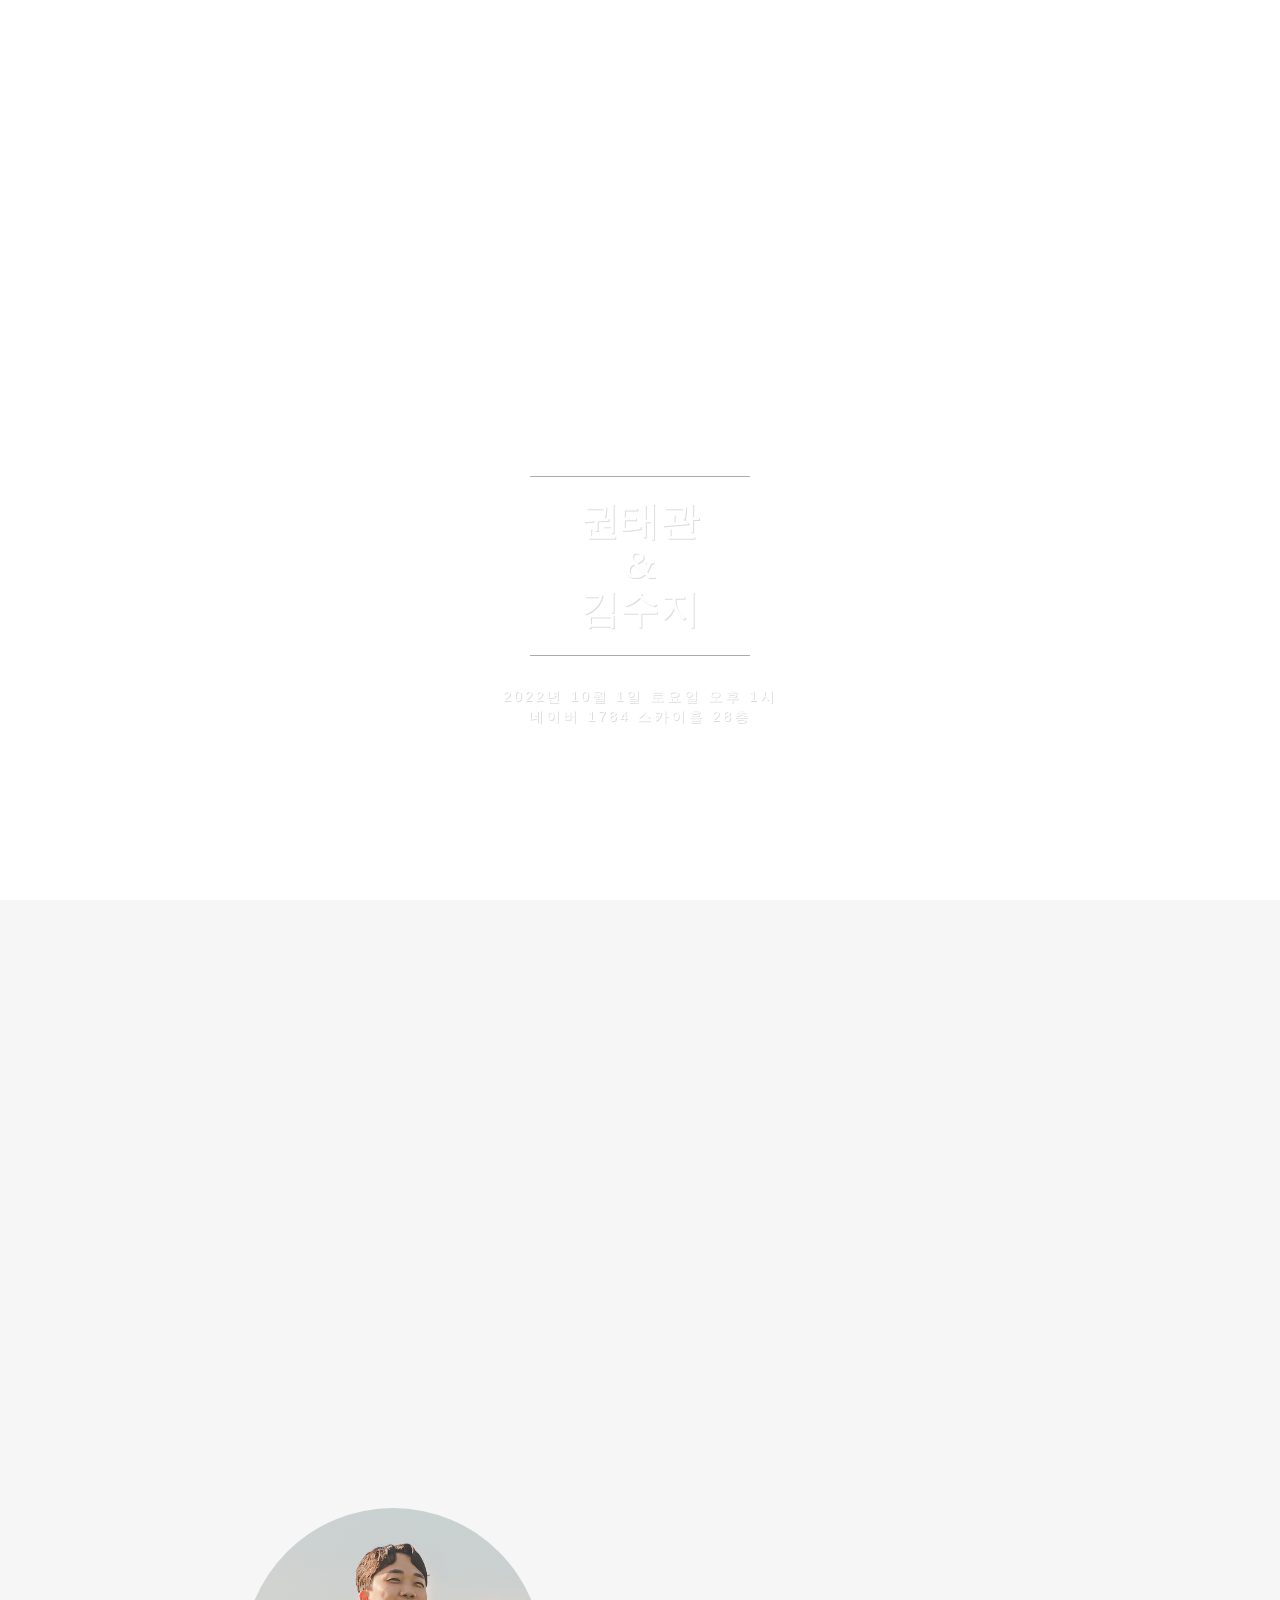
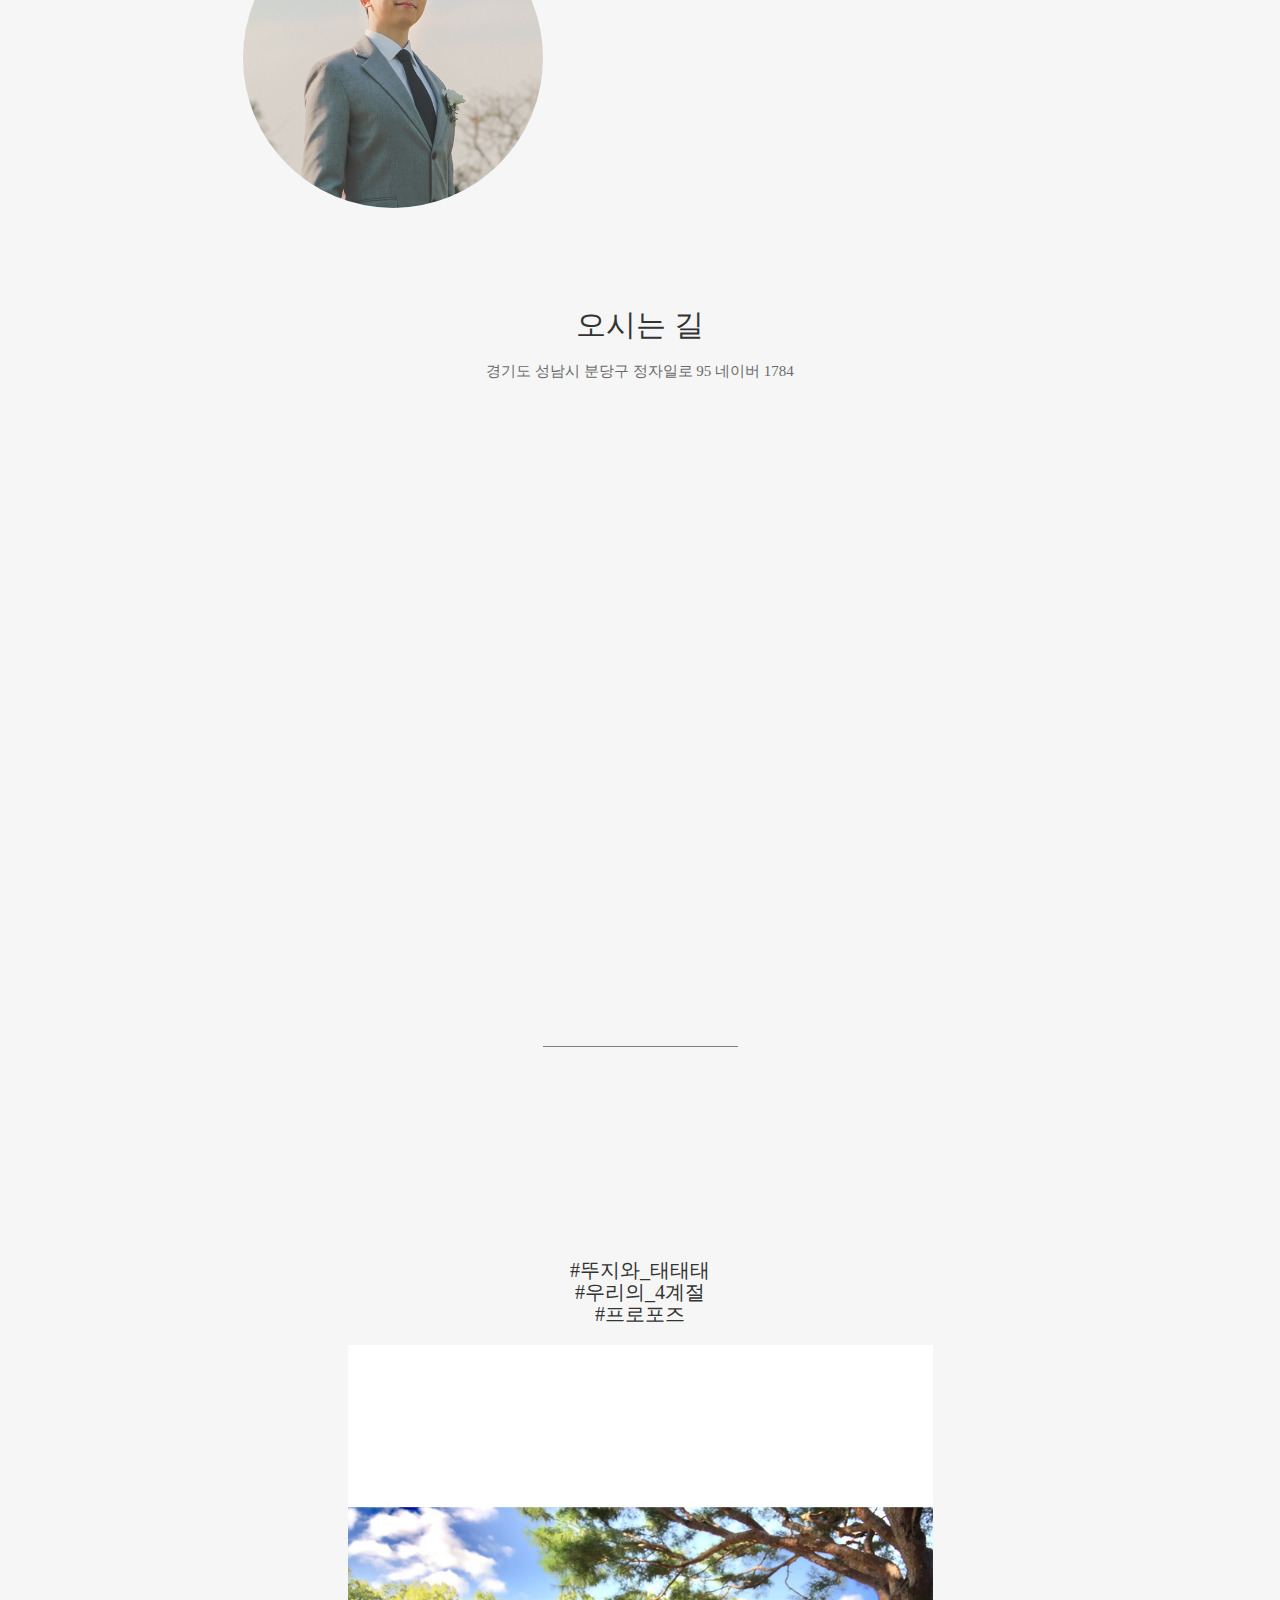
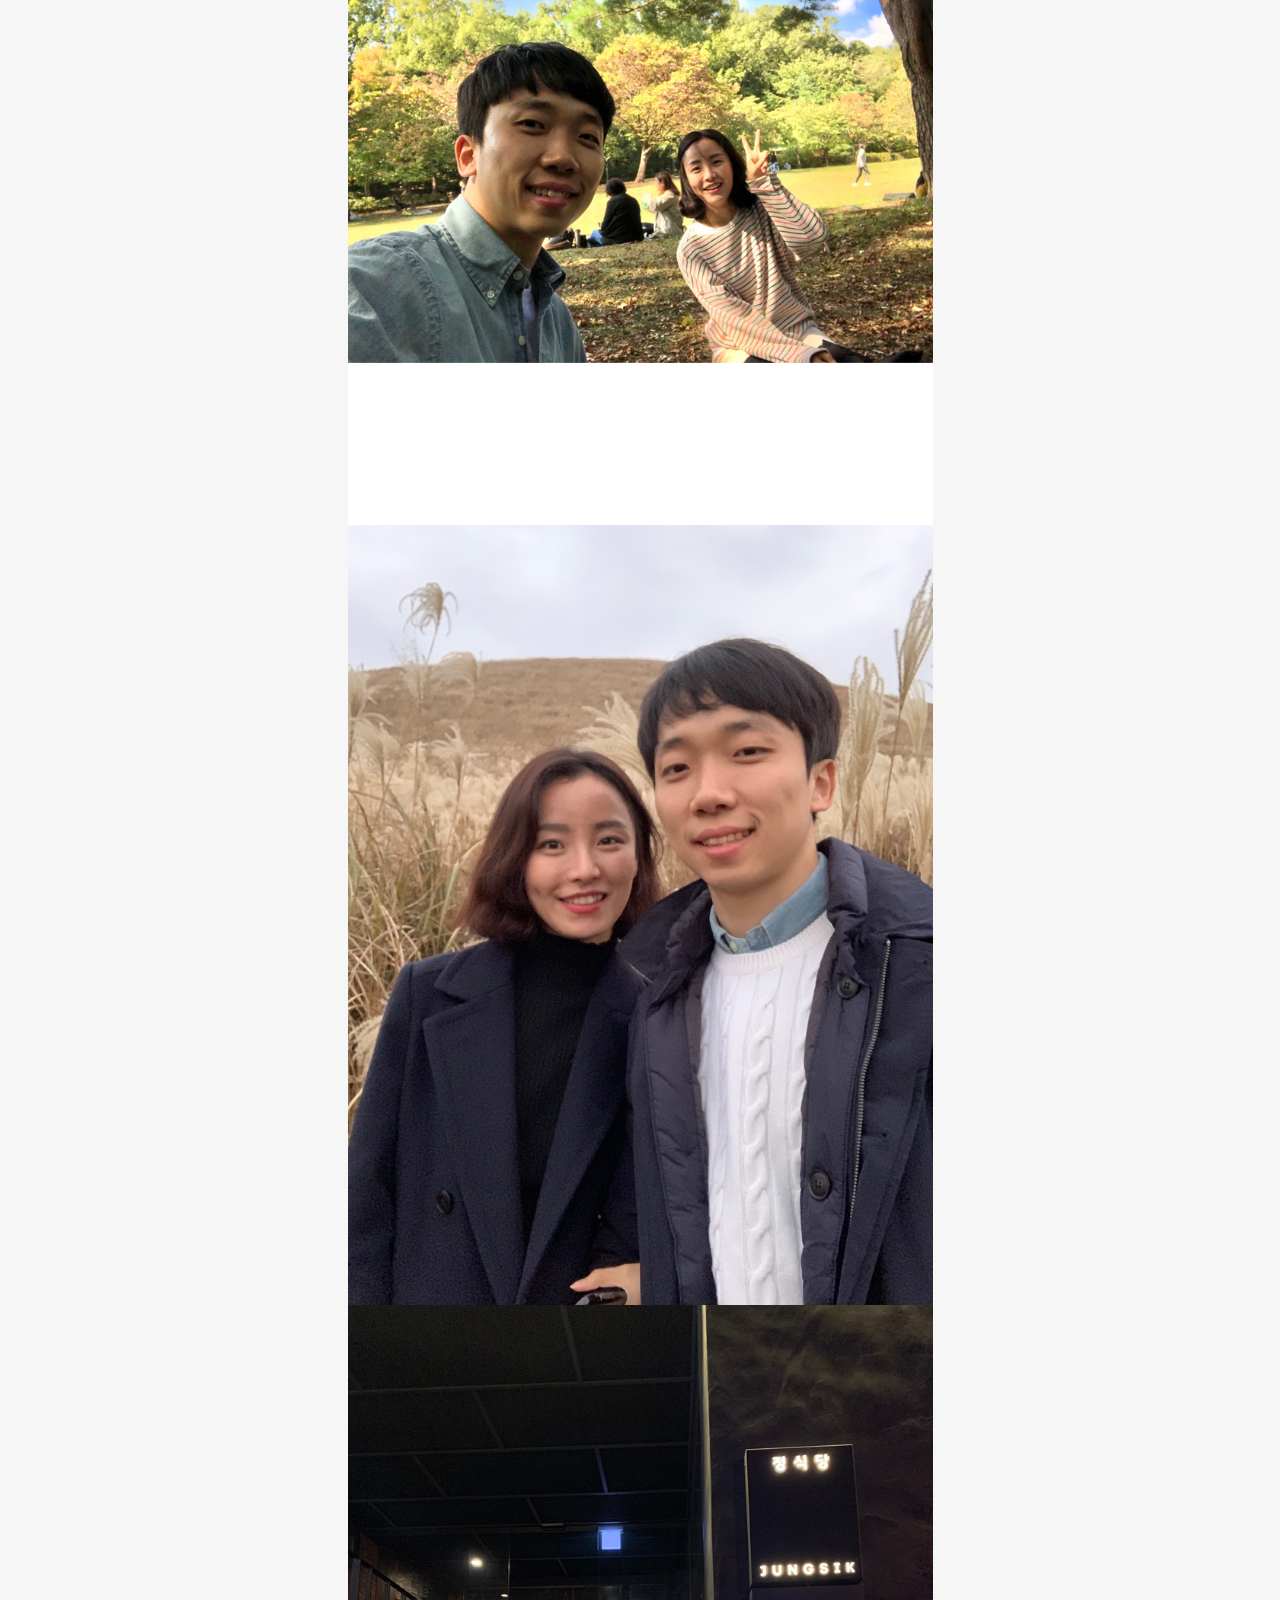
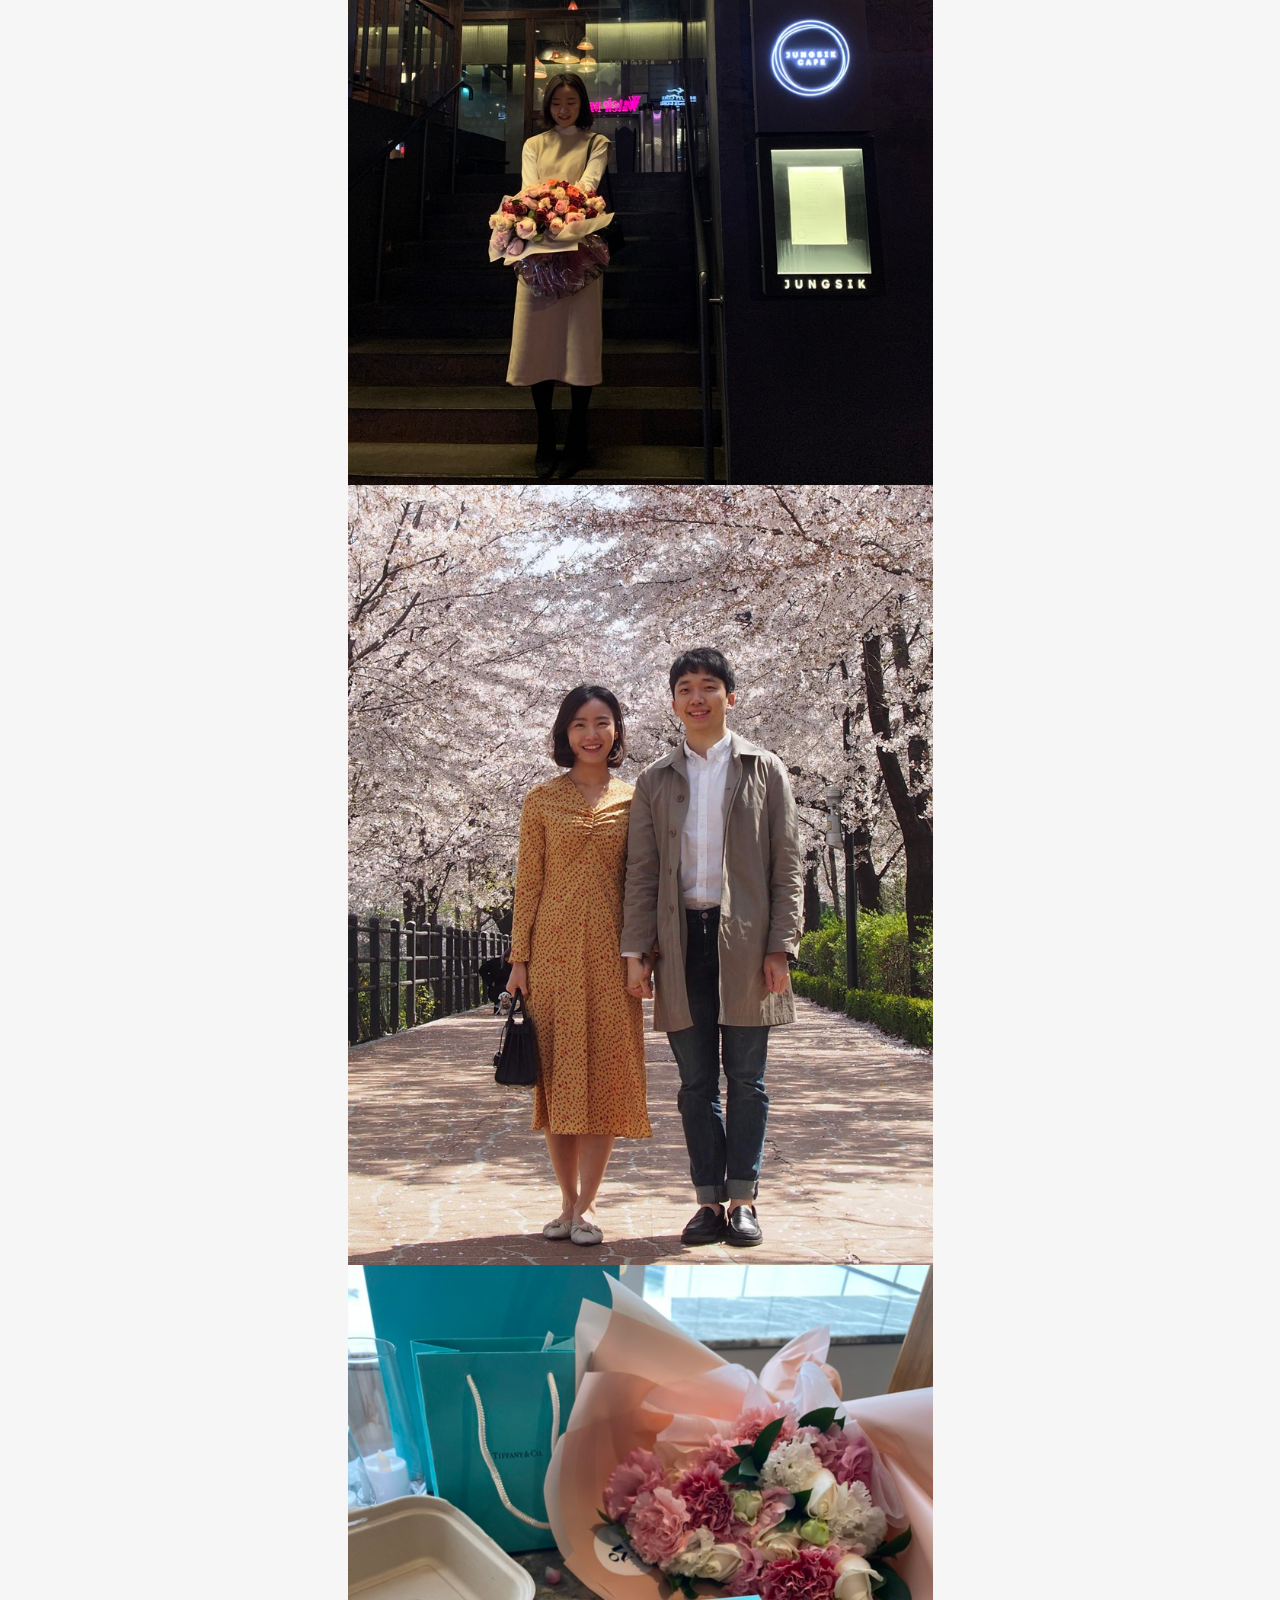
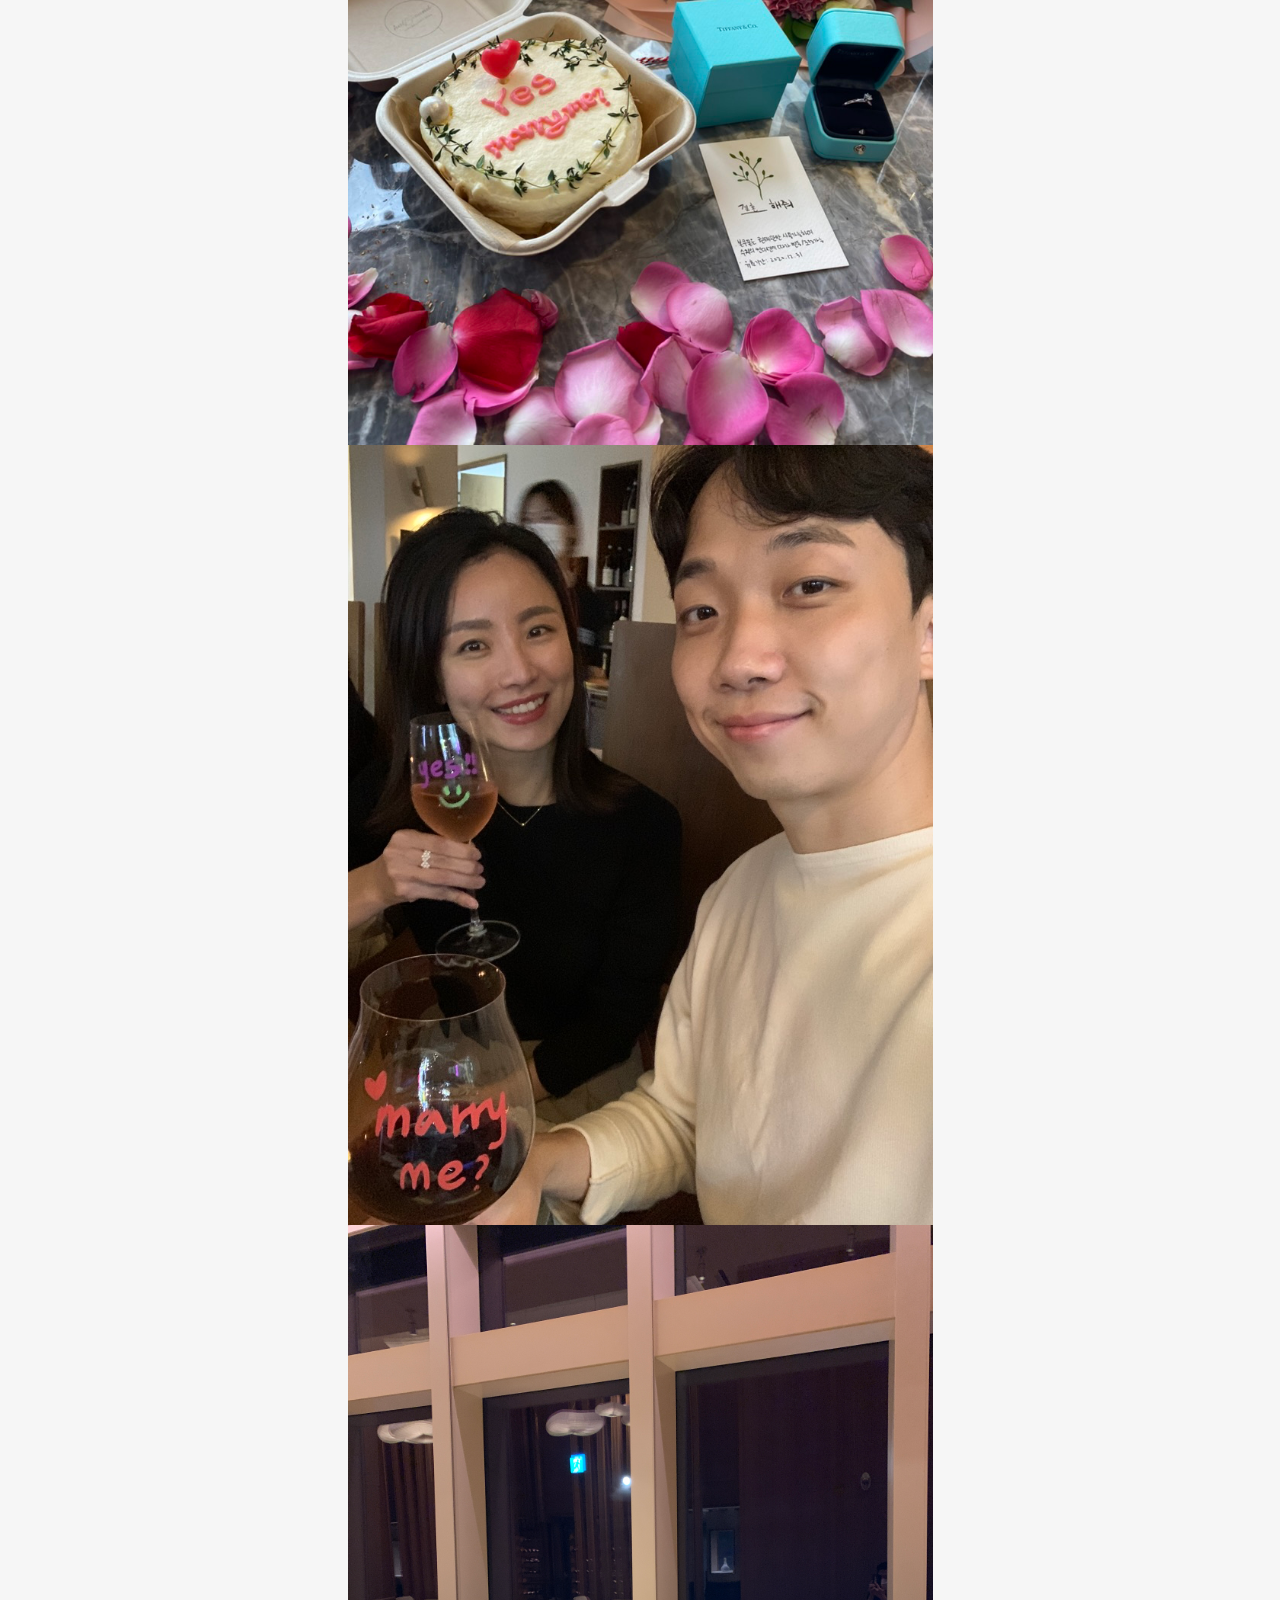
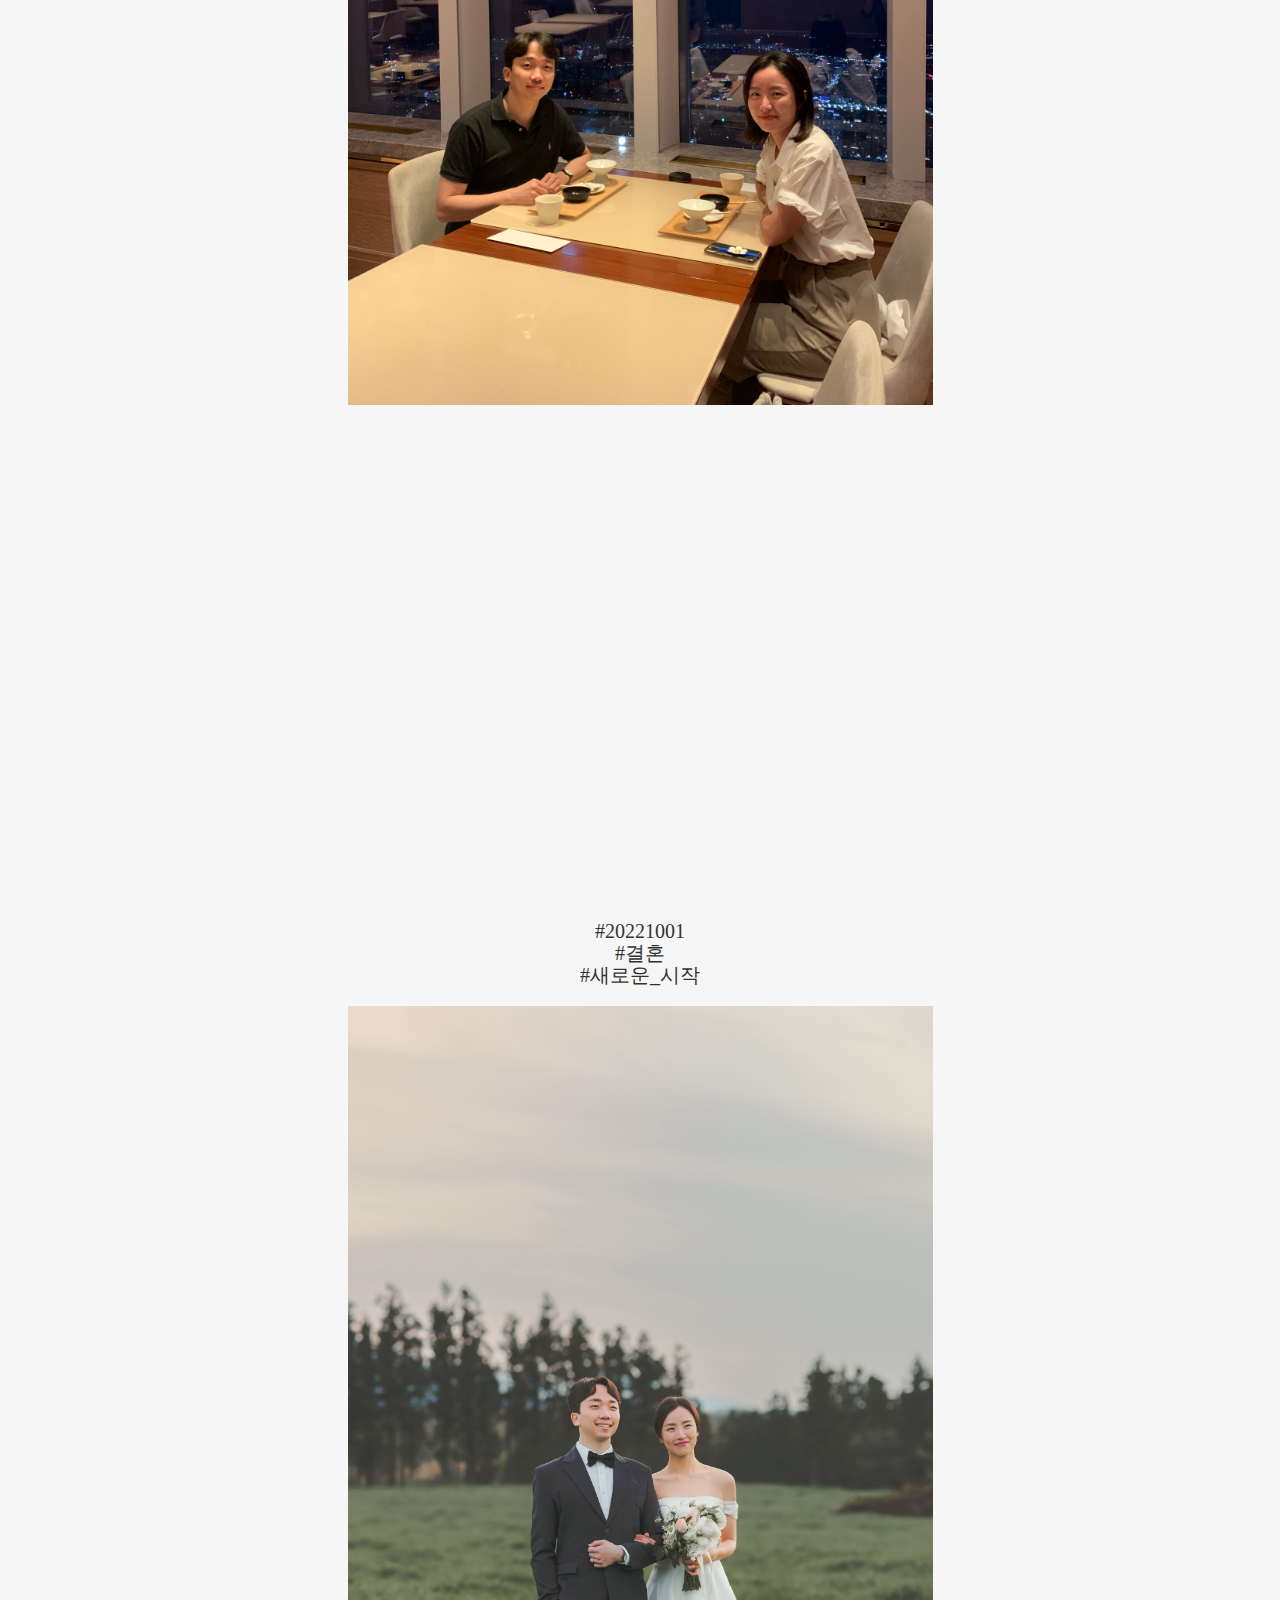
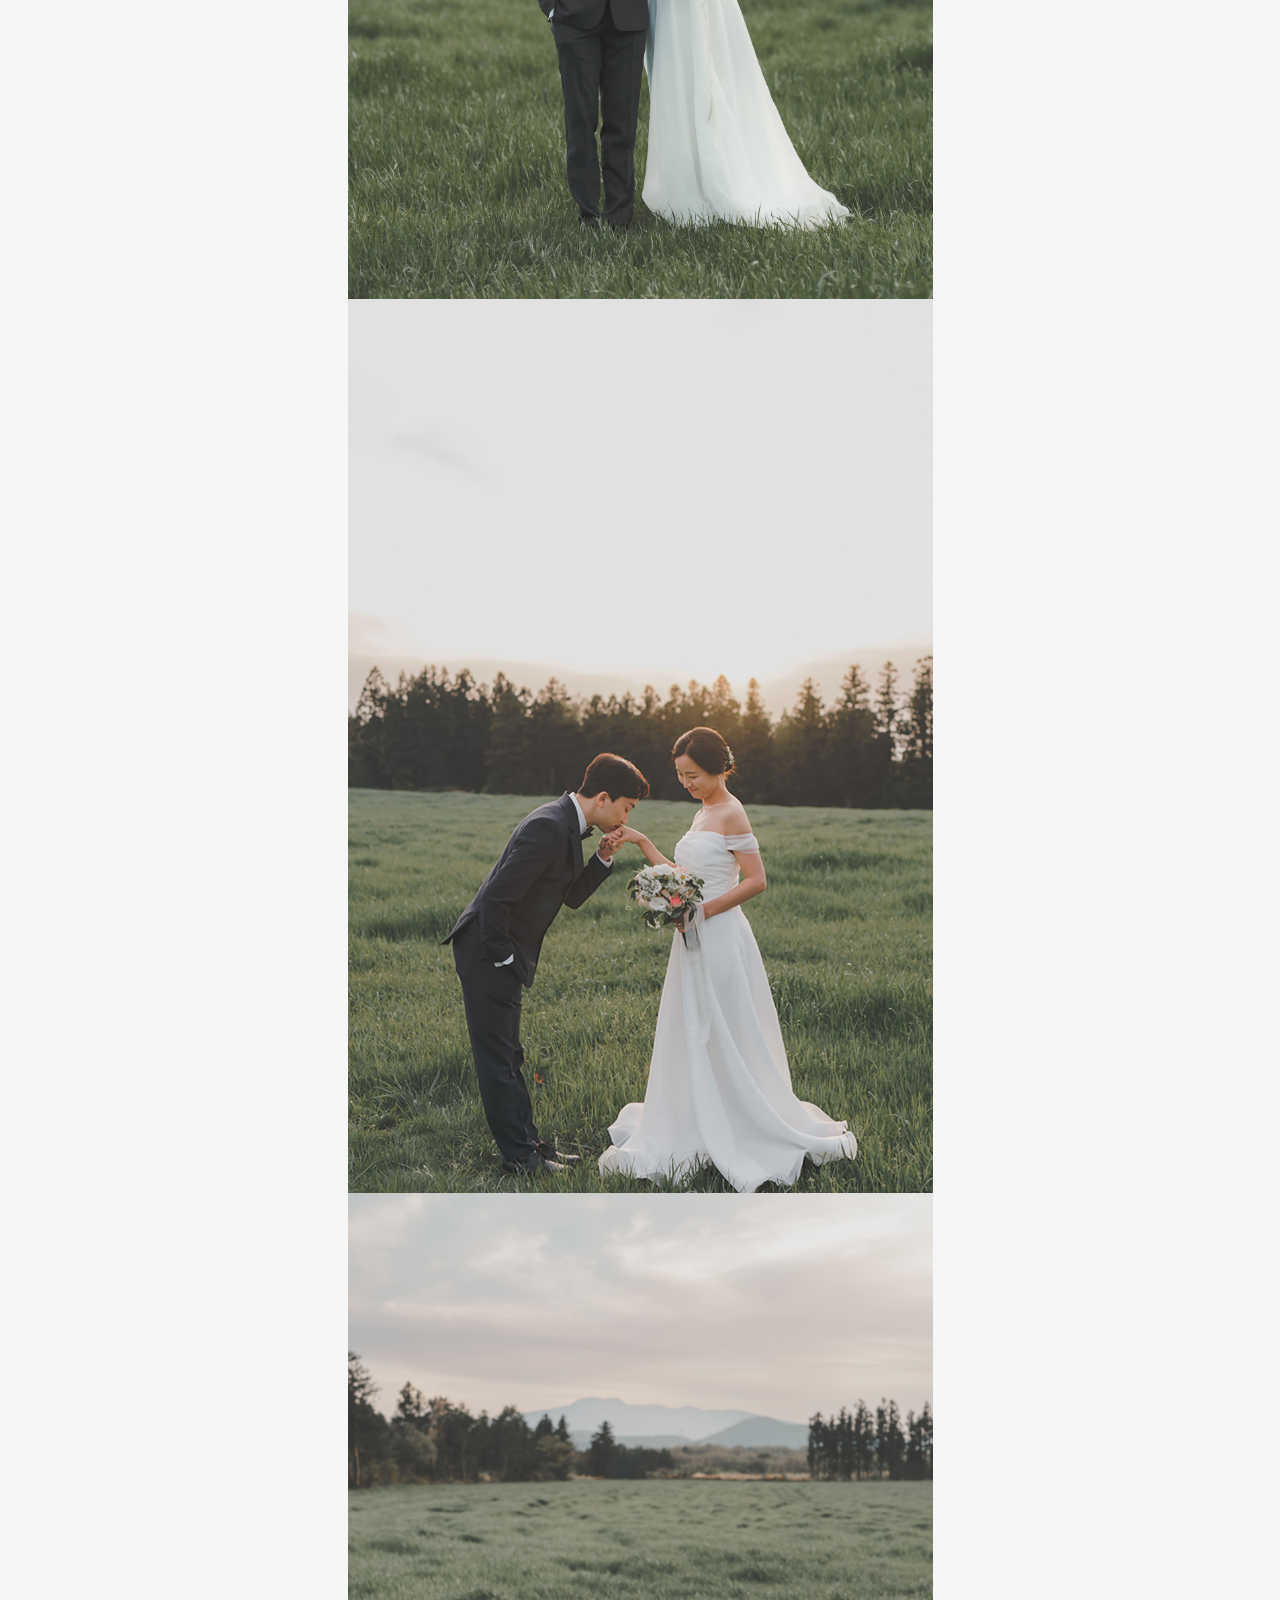
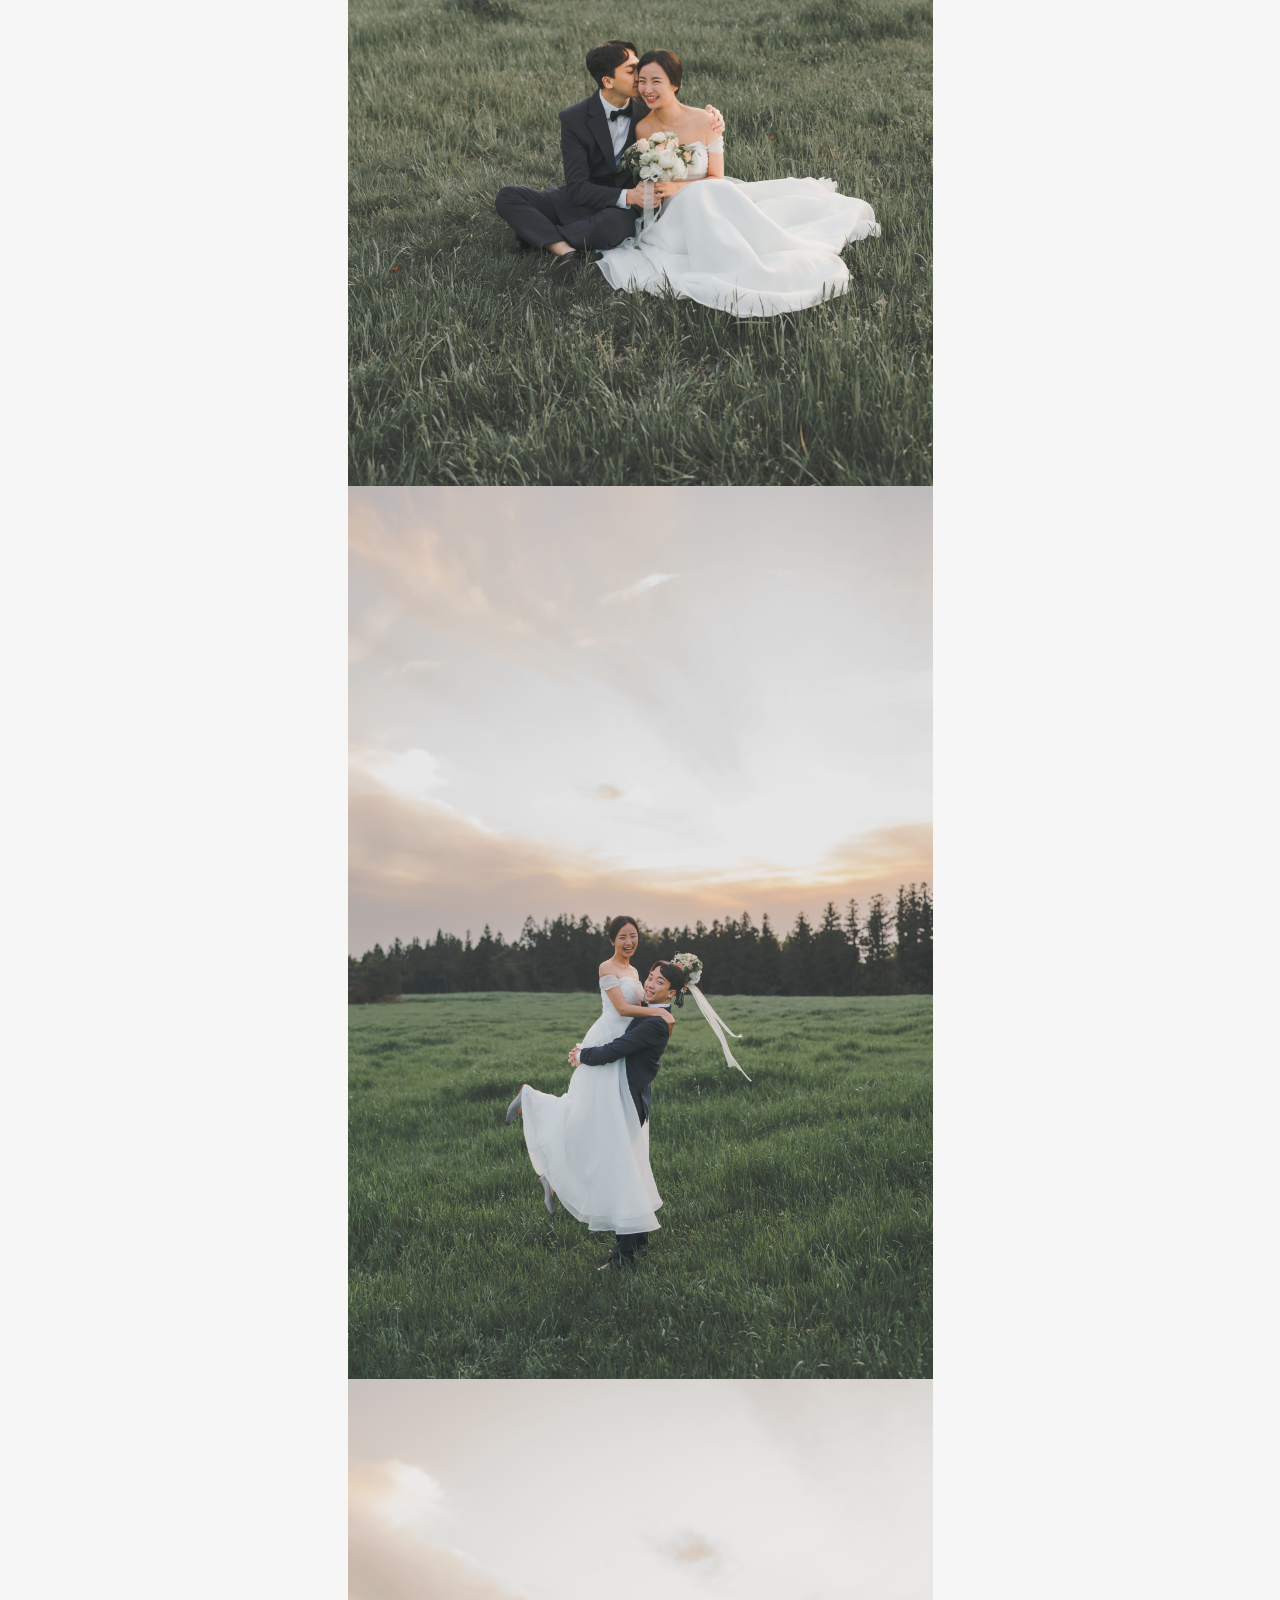
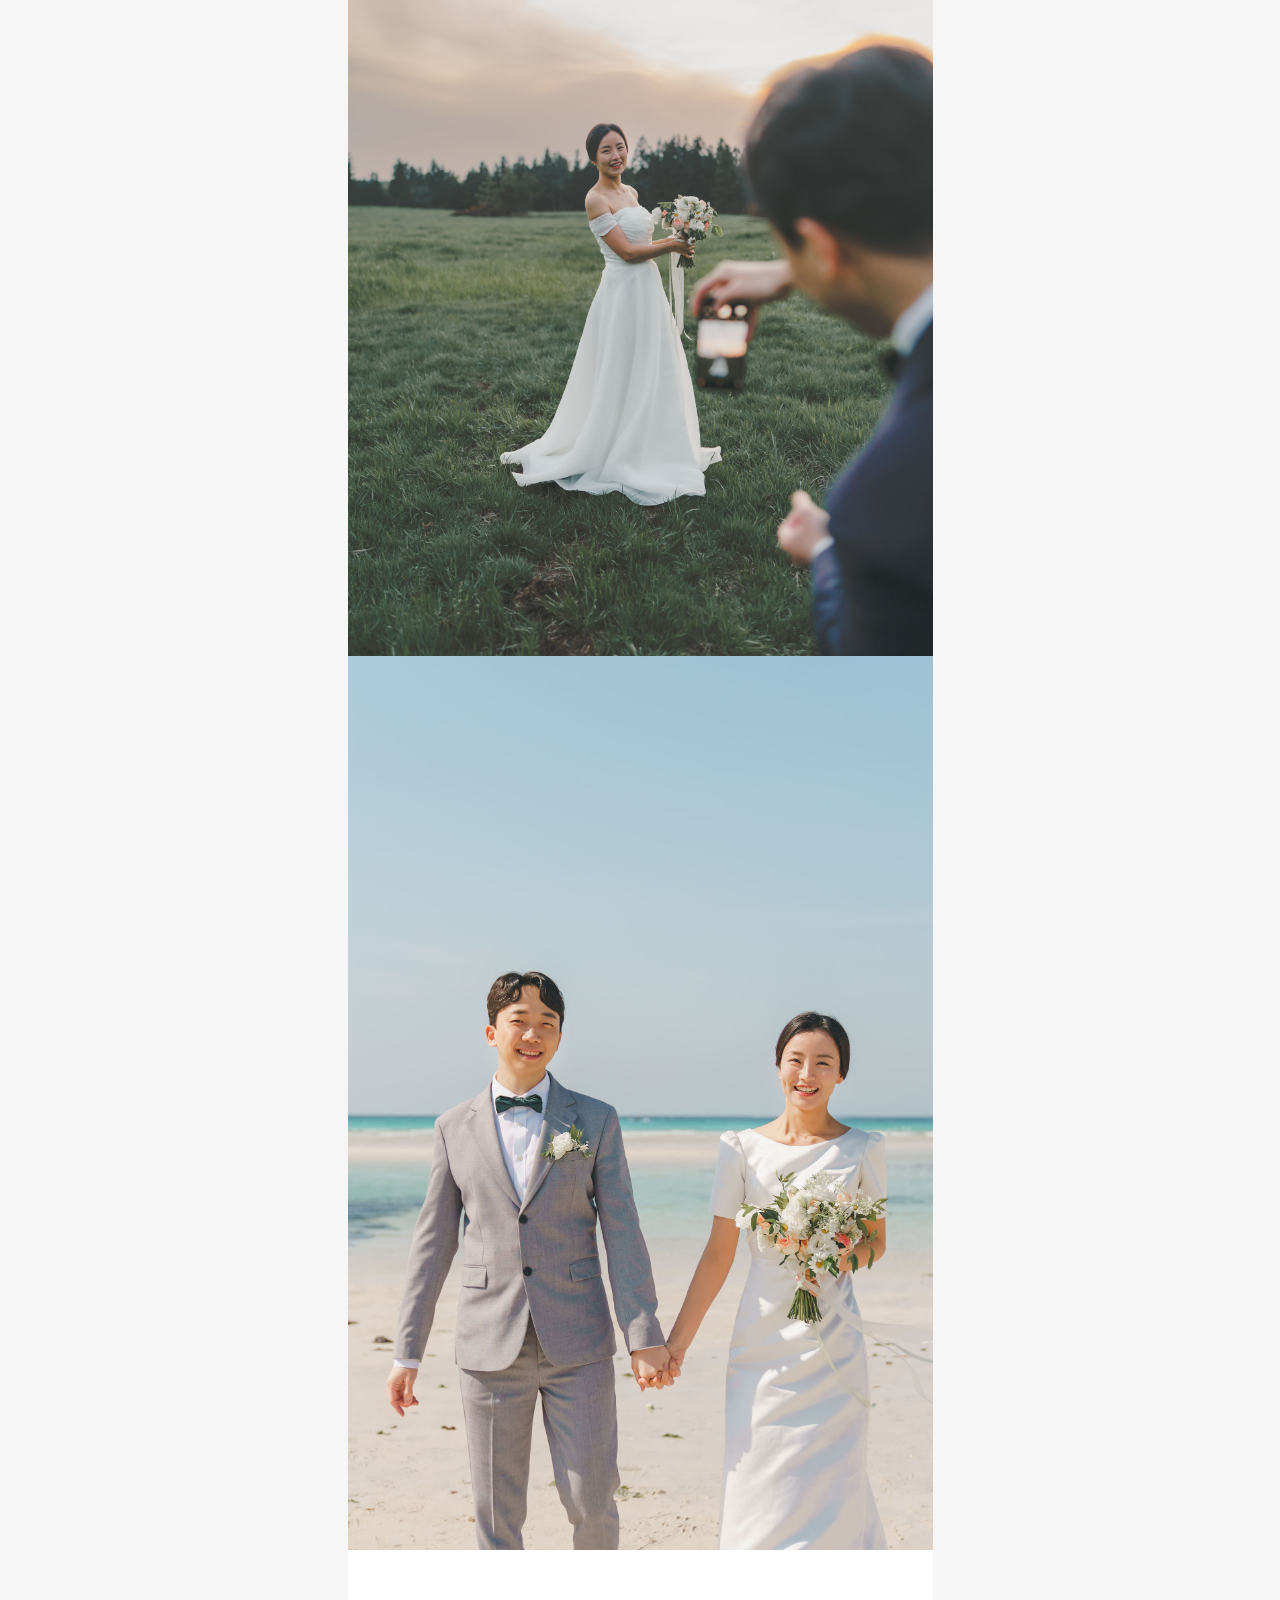
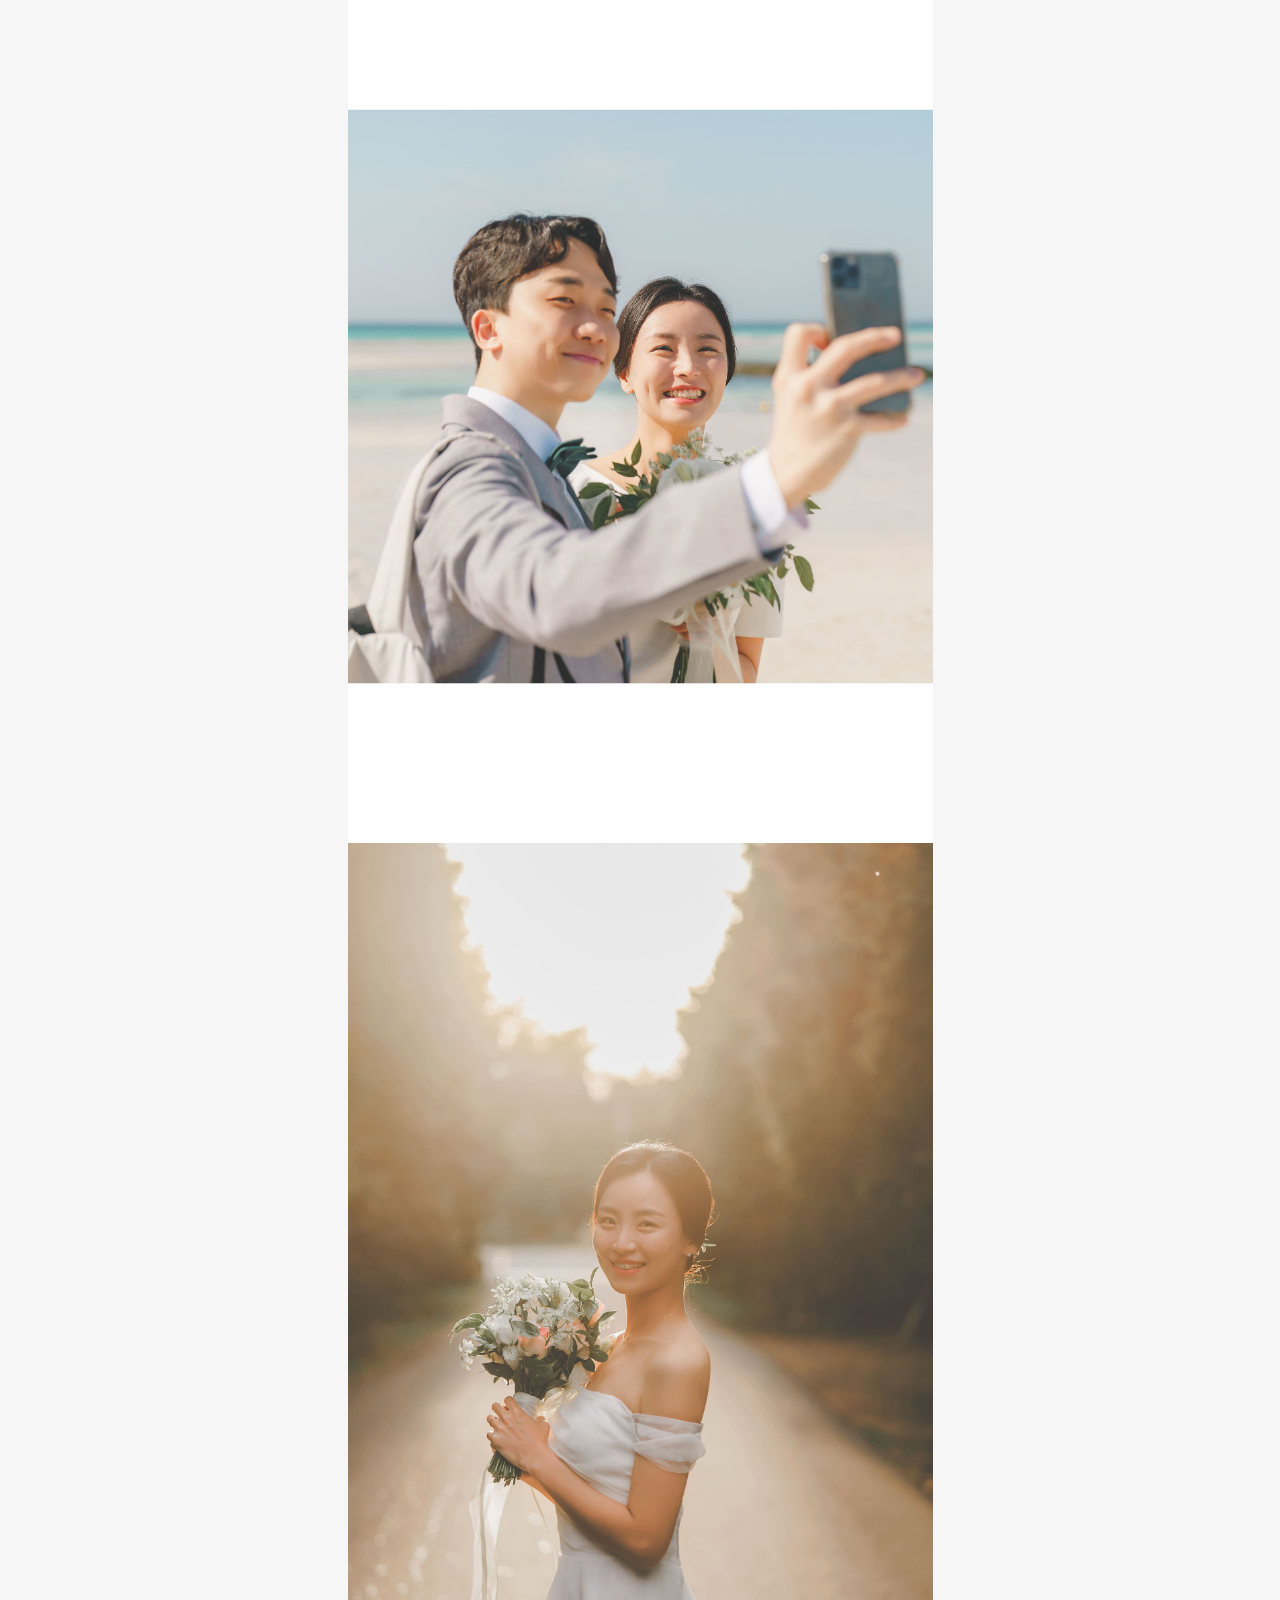
==== commit 9408a371: "QA 대응" ====
--- a/index2.html
+++ b/index2.html
@@ -157,18 +157,22 @@
                         </p>
                     </div>
                 </div>
-                <div class="col-xs-offset-1 col-xs-5 animation fadeIn animated" style="padding-right:5px;padding-left:0px;text-align:center;visibility: visible;line-height: 2em;border-right: solid 0.5px gray; font-family: 'MaruBuri-Regular';">
-                    <span>신랑</span><br>
-                    <span>권복렬 ・ 김숙희</span><span style="font-size: 10px"> 의 장남</span><br>
-                    <span>태 관</span>
+                <div class="col-xs-offset-1 col-xs-5 animation fadeIn animated" style="padding-right:5px;padding-left:0px;text-align:center;visibility: visible;line-height: 2em;border-right: solid 0.5px gray; font-family: 'MapoFlowerIsland';">
+                    <div style="margin-bottom: 30px">
+                        <h3 style="margin-top: 0px;margin-bottom: 0px">신랑</h3>
+                        <span>권복렬 ・ 김숙희</span><span style="font-size: 10px"> 의 장남</span><br>
+                        <span style="margin-bottom: 50px">태 관</span>
+                    </div>
                     <div class="photo-item fadeInUp animated" style="visibility: visible;object-fit: cover;border-radius: 50%;;margin:auto;max-width: 300px">
                         <img src="./images/snt/jeju/신랑사진.jpg" alt="" >
                     </div>
                 </div>
-                <div class="col-xs-5 animation fadeIn animated" style="padding-right:0px;padding-left:5px;text-align:center;visibility: visible;line-height: 2em;font-family: 'MaruBuri-Regular'">
-                    <span>신부</span><br>
-                    <span>김길용 ・ 박정숙</span><span style="font-size: 10px"> 의 장녀</span><br>
-                    <span>수 지</span>
+                <div class="col-xs-5 animation fadeIn animated" style="padding-right:0px;padding-left:5px;text-align:center;visibility: visible;line-height: 2em;font-family: 'MapoFlowerIsland'">
+                    <div style="margin-bottom: 30px">
+                        <h3 style="margin-top: 0px;margin-bottom: 0px">신부</h3>
+                        <span>김길용 ・ 박정숙</span><span style="font-size: 10px"> 의 장녀</span><br>
+                        <span>수 지</span><br>
+                    </div>
                     <div class="photo-item fadeInUp animated" style="visibility: visible;object-fit: cover;border-radius: 50%;margin:auto;max-width: 300px">
                         <img src="./images/snt/jeju/신부사진.jpg" alt="" >
                     </div>
@@ -178,12 +182,12 @@
             <div class="row">
                 <div class="col-md-offset-2 col-md-8 text-center" style="padding-top: 100px">
                     <h2 class="inline">오시는 길</h2>
-                    <div>
-                        <span>경기도 성남시 분당구 정자일로 95 네이버 1784</span>
+                    <div style="margin-top: 20px">
+                        <span style="font-family: 'MapoFlowerIsland'">경기도 성남시 분당구 정자일로 95 네이버 1784</span>
                     </div>
                 </div>
                 <div class="col-md-offset-2 col-md-8 animation fadeIn animated" style="visibility: visible;padding-top: 60px; padding-bottom: 30px">
-                    <div style="border: 15px solid rgb(255, 255, 255); margin-top: 20px; position: relative; overflow: hidden;">
+                    <div style="margin-top: 20px; position: relative; overflow: hidden;">
                         <div id="map-canvas" style="width:100%;height:400px;"></div>
                         <div data-aos="fade-up" style="font-size:14px;font-weight:bold;padding-top:20px;padding-bottom:20px;display:flex;align-items:center;justify-content:center"
                              class="aos-init aos-animate">
@@ -213,10 +217,12 @@
     <section id="gallery">
         <div class="container">
             <div class="row">
+                <div class="col-md-offset-5 col-md-2" style="line-height: 2em;border-top: solid 0.5px gray;margin-top: 50px">
+                </div>
                 <div class="col-md-offset-2 col-md-8 text-center">
                     <div class="section-title animation fadeInUp animated" style="visibility: visible;padding-top: 70px;">
                         <p>
-                            지난 3년동안 쌓아온 신랑 신부의 사랑스러운 순간들을 구경해보세요.
+                            지난 3년동안 쌓아온 신랑 신부의 <br>사랑스러운 순간들을 구경해보세요.
                         </p>
                     </div>
                 </div>
@@ -579,12 +585,12 @@
 <script type="text/javascript" src="./resources/main-slider-fade.js"></script>
 <script type="text/javascript">
     $(window).load(function () {
-        window.addEventListener('resize', start);
-        function start(){
-            document.getElementById('snow-bg').setAttribute('style','top:0px;width: ' + document.documentElement.offsetWidth + ';height:' + document.documentElement.offsetHeight +'px');
-        }
-
-        start();
+        // window.addEventListener('resize', start);
+        // function start(){
+        //     document.getElementById('snow-bg').setAttribute('style','top:0px;width: ' + document.documentElement.offsetWidth + ';height:' + document.documentElement.offsetHeight +'px');
+        // }
+        //
+        // start();
     });
 
     function copy_to_clipboard(text) {
--- a/resources/style.css
+++ b/resources/style.css
@@ -212,7 +212,7 @@
 }
 
 h2, h3 {
-    font-family: BinggraeSamanco-Bold, serif;
+    font-family: MapoFlowerIsland, serif;
 }
 
 h1, h2, h3, h4, h5, h6,
@@ -268,14 +268,14 @@
 }
 
 p {
-    font-family: Cafe24Oneprettynight, serif;
+    font-family: MapoFlowerIsland, serif;
     font-size: 15px;
     line-height: 26px;
     margin-bottom: 25px;
 }
 
 p.desc {
-    font-family: GangwonEdu_OTFLightA, serif;
+    font-family: MapoFlowerIsland, serif;
 }
 
 p.lead {
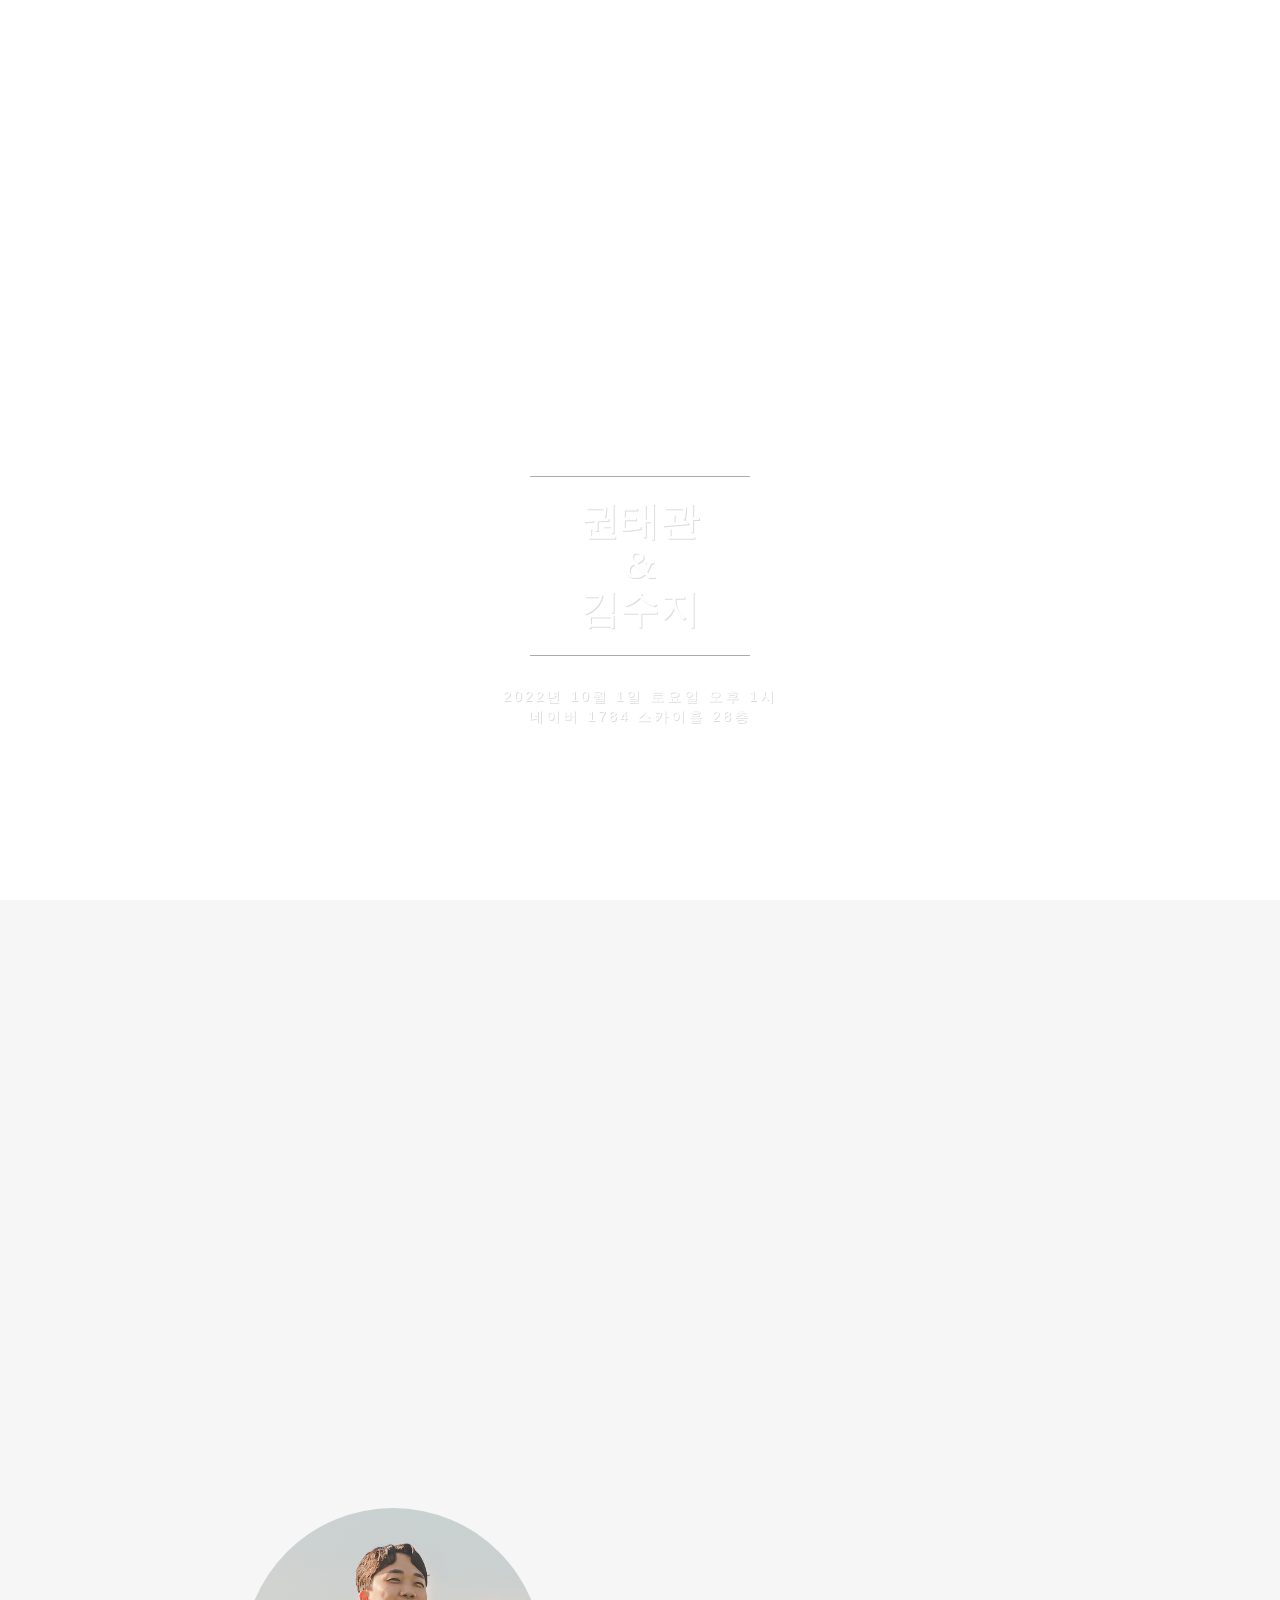
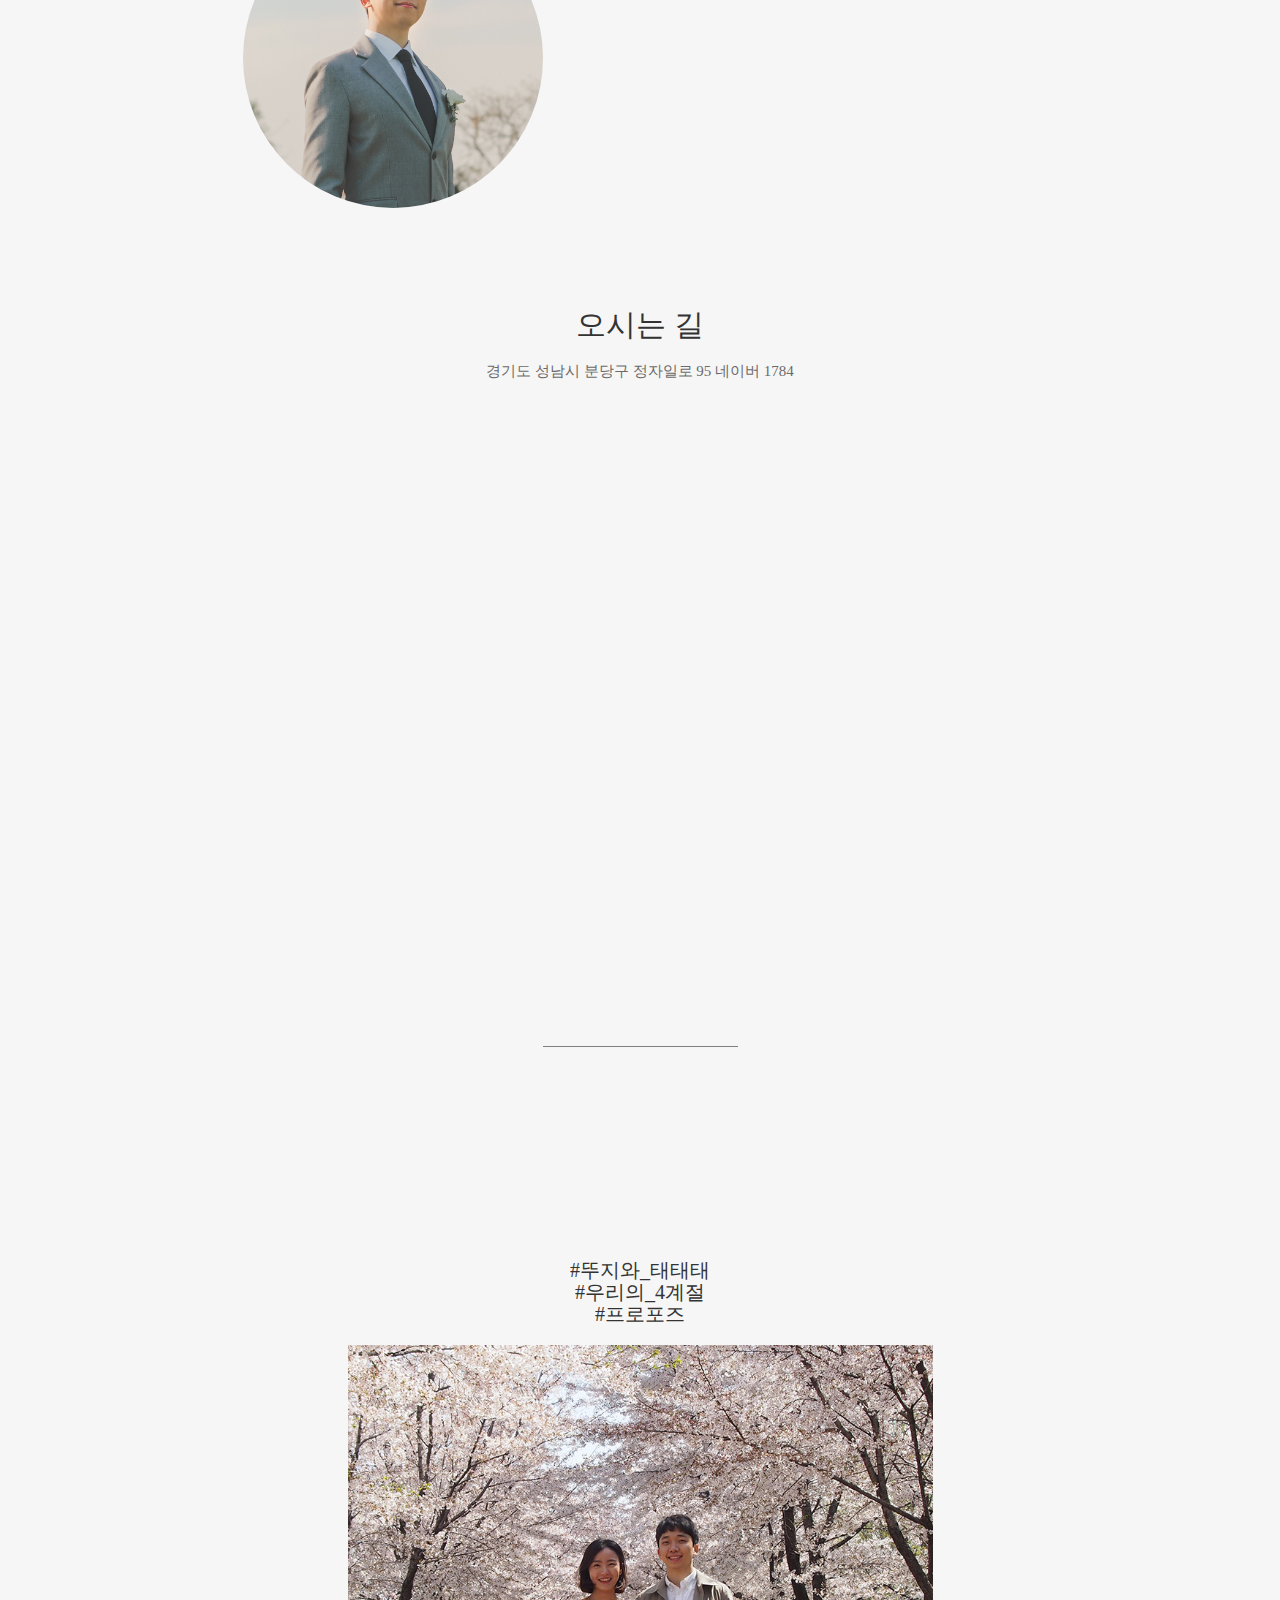
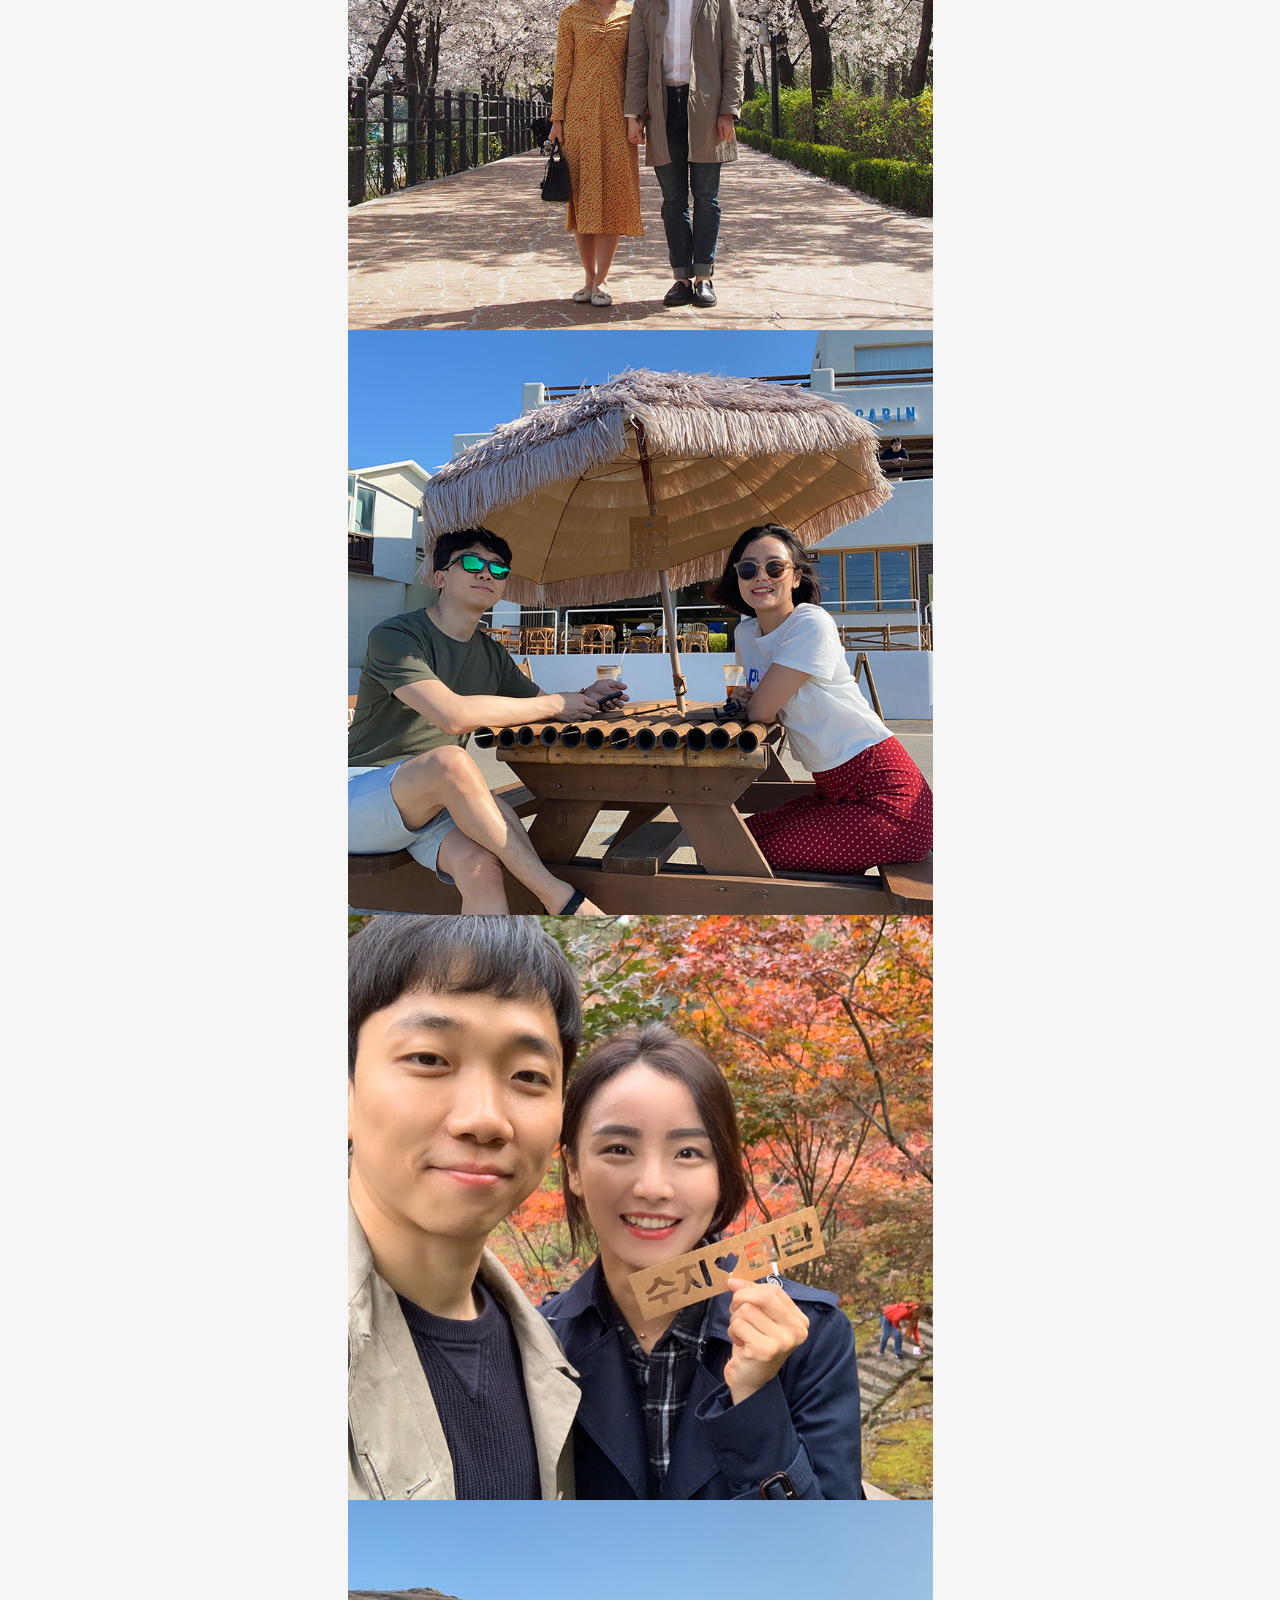
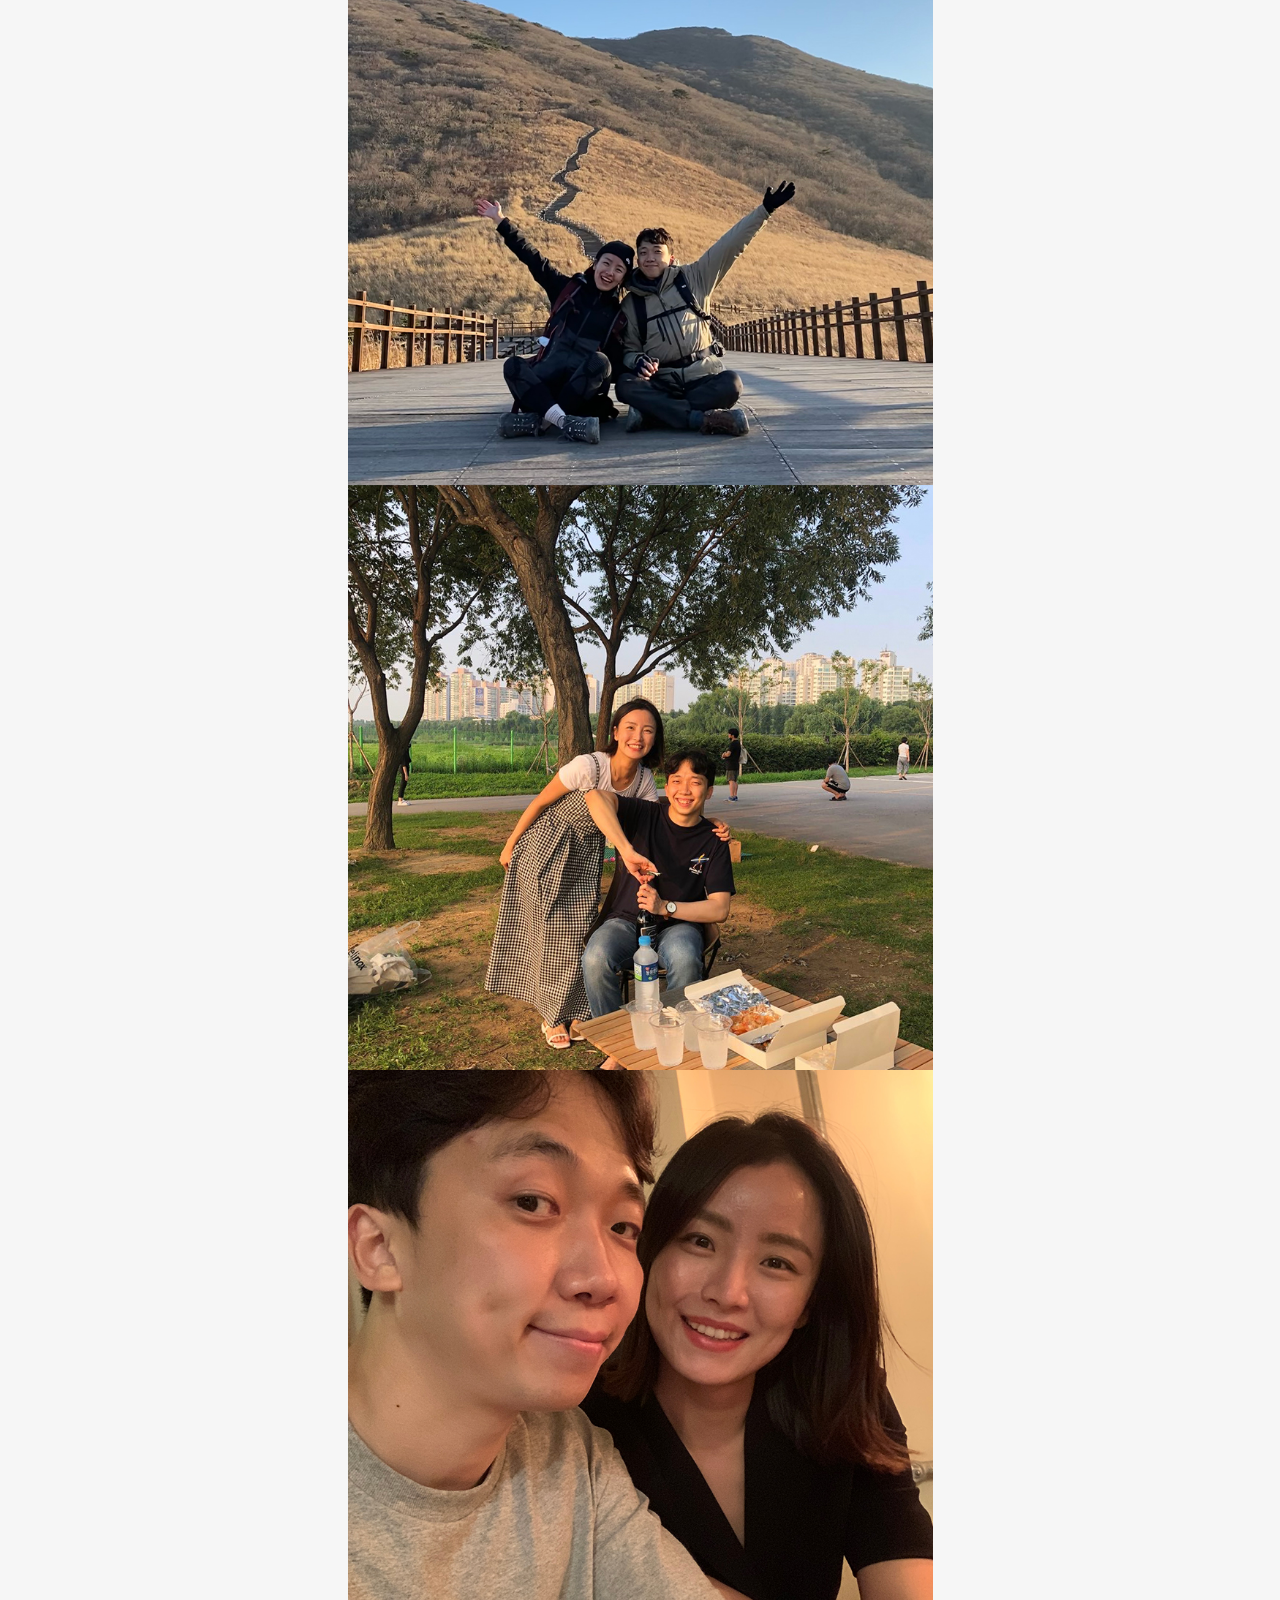
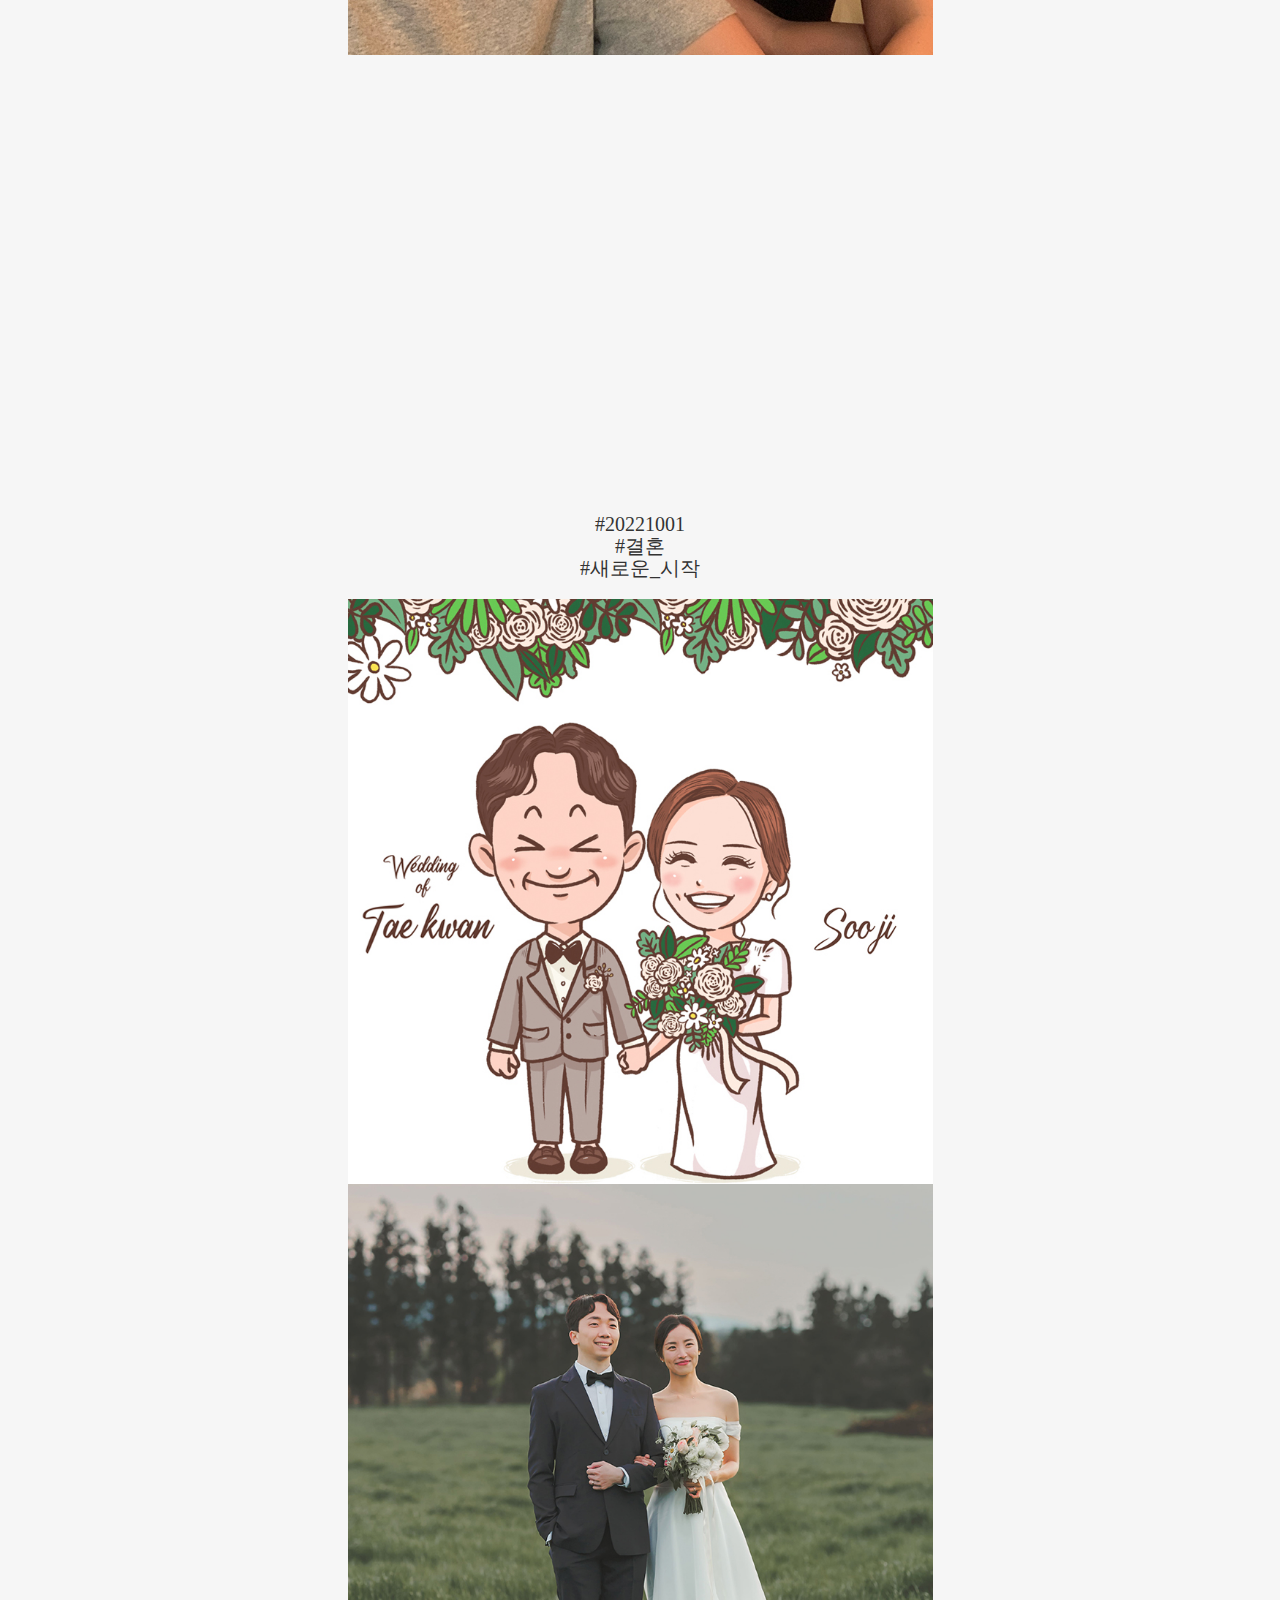
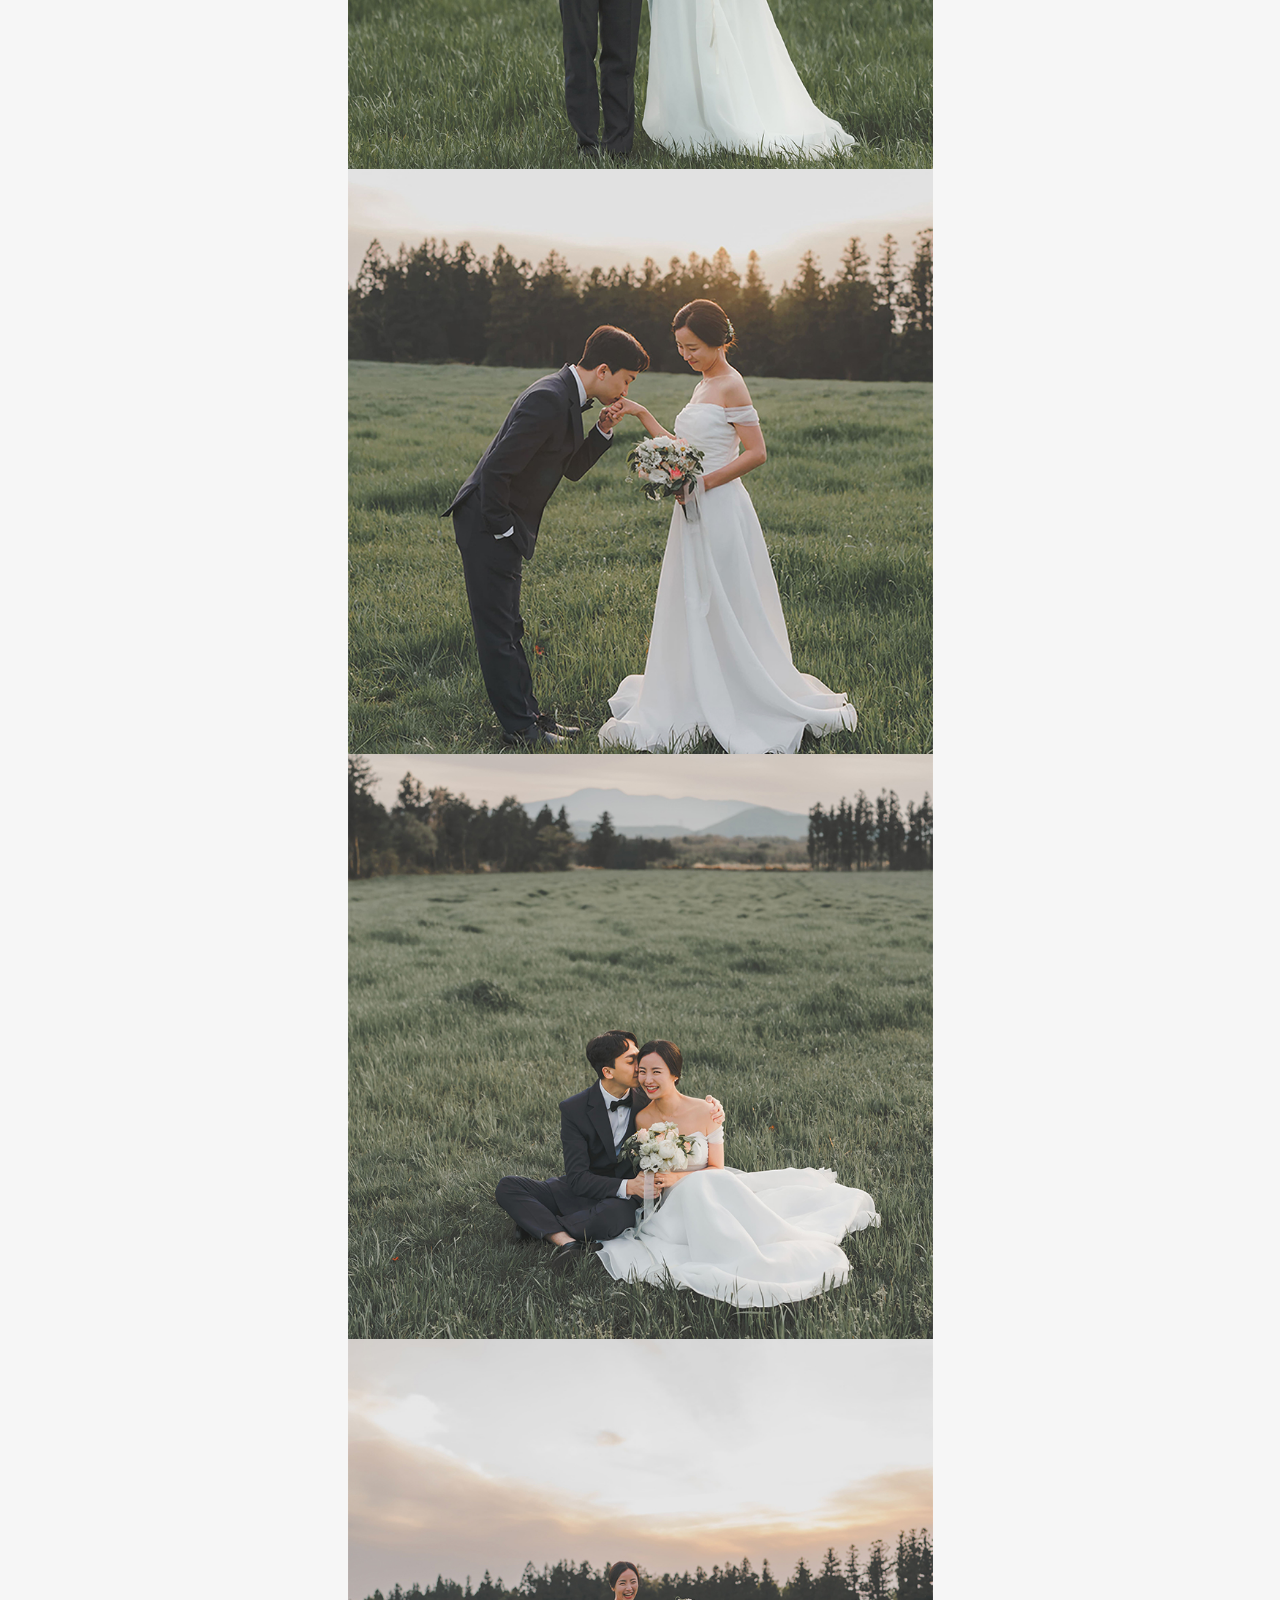
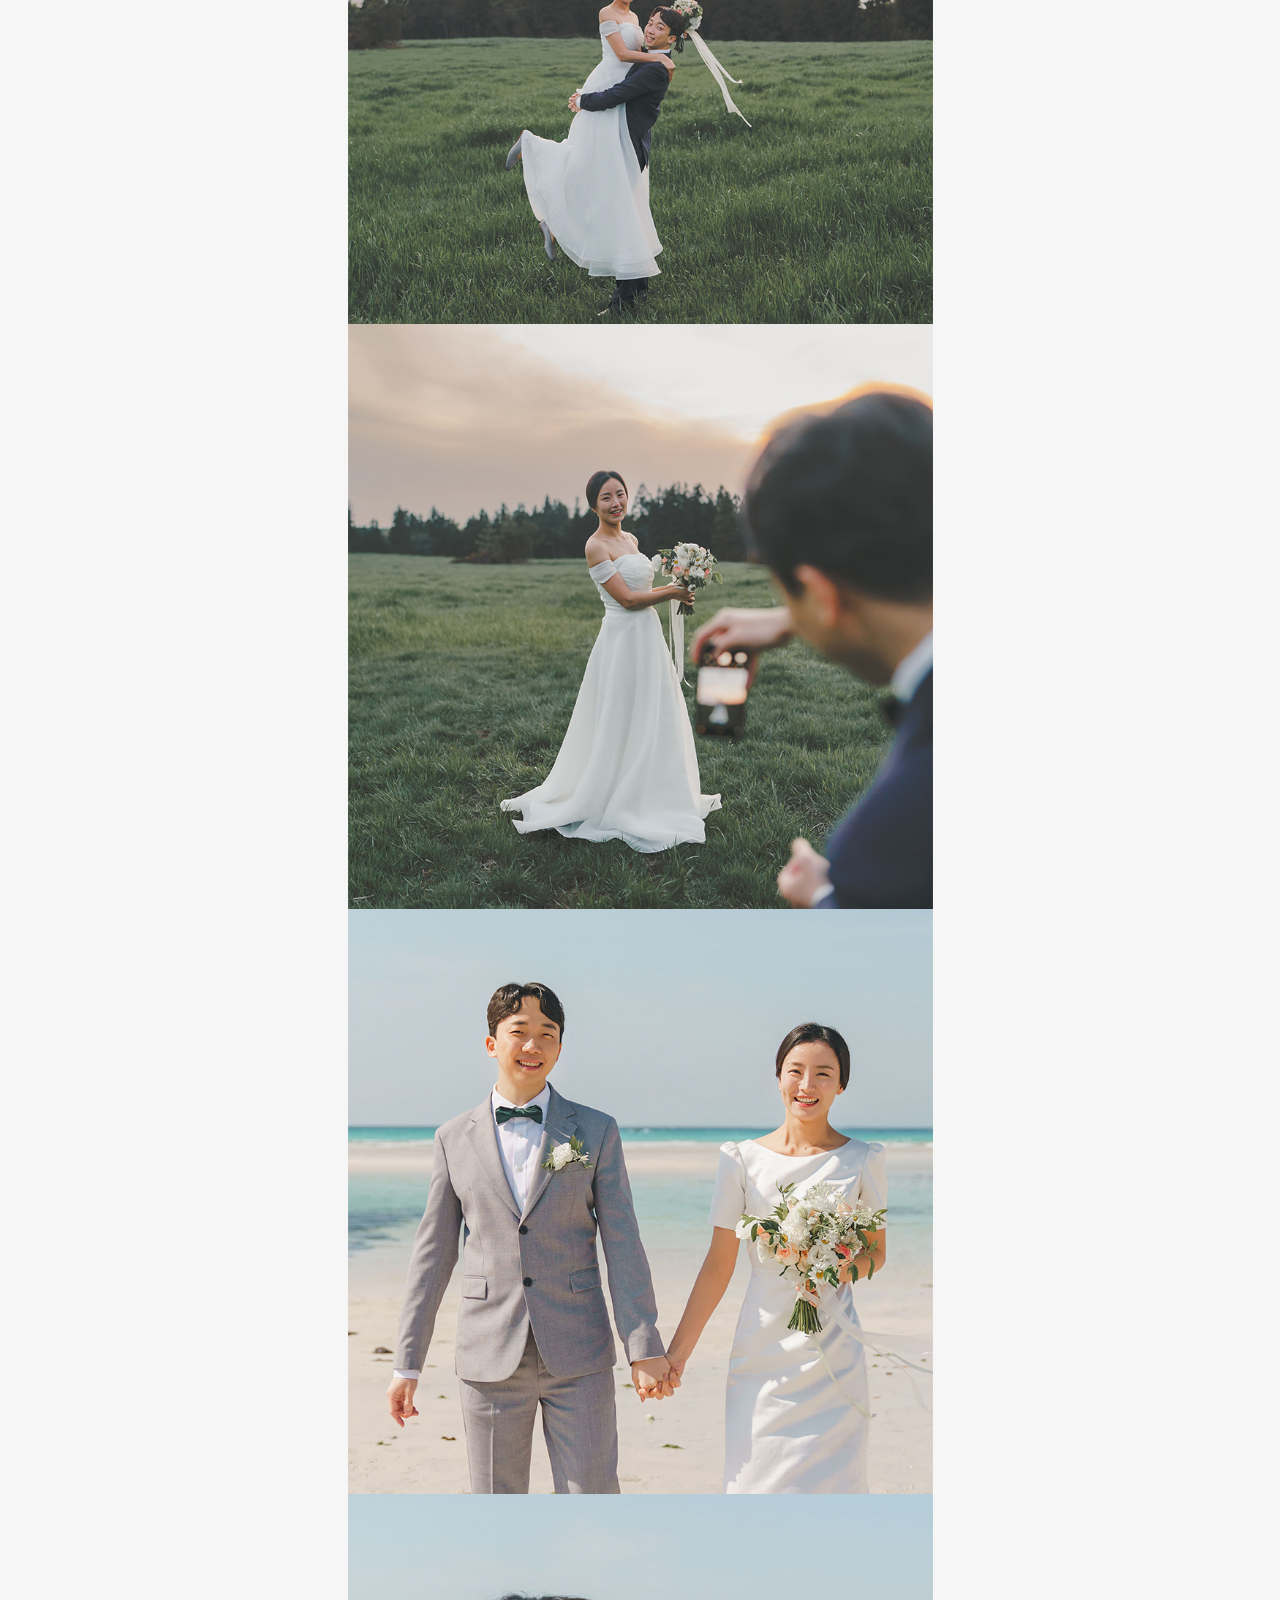
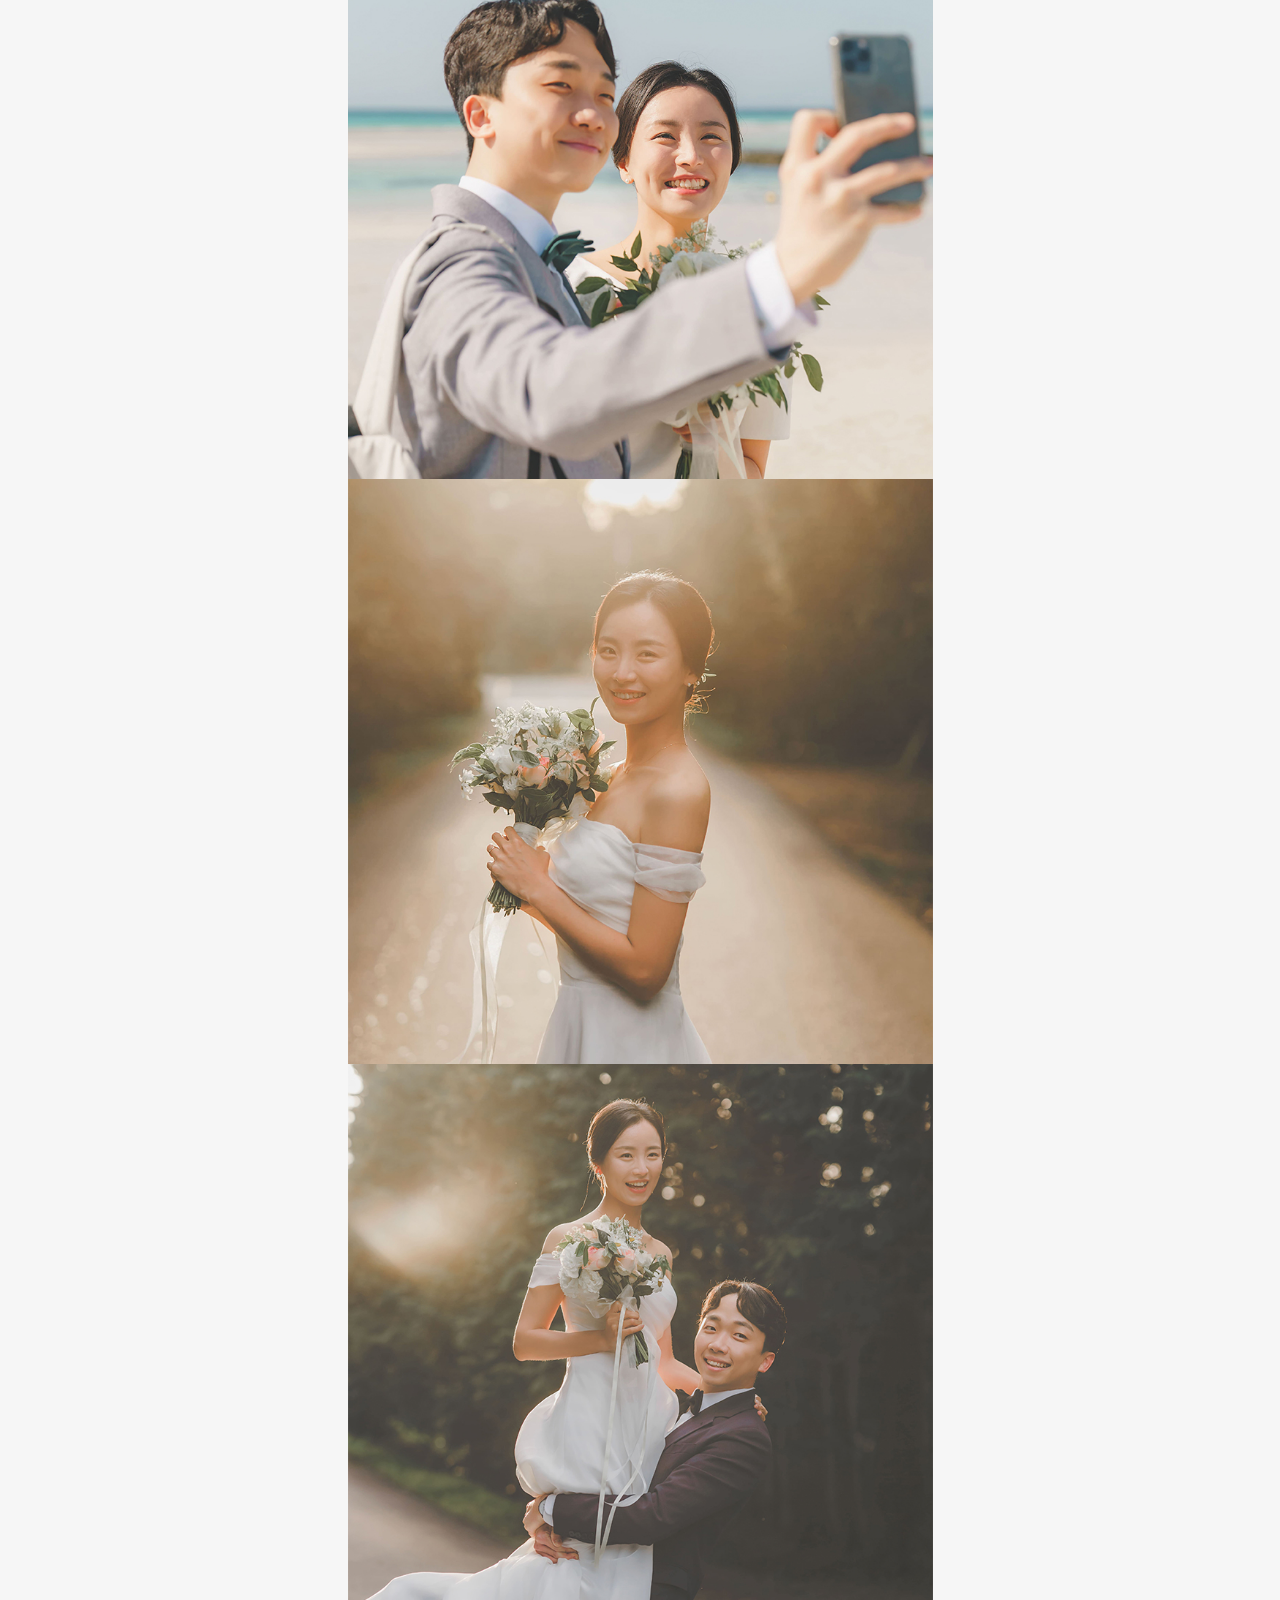
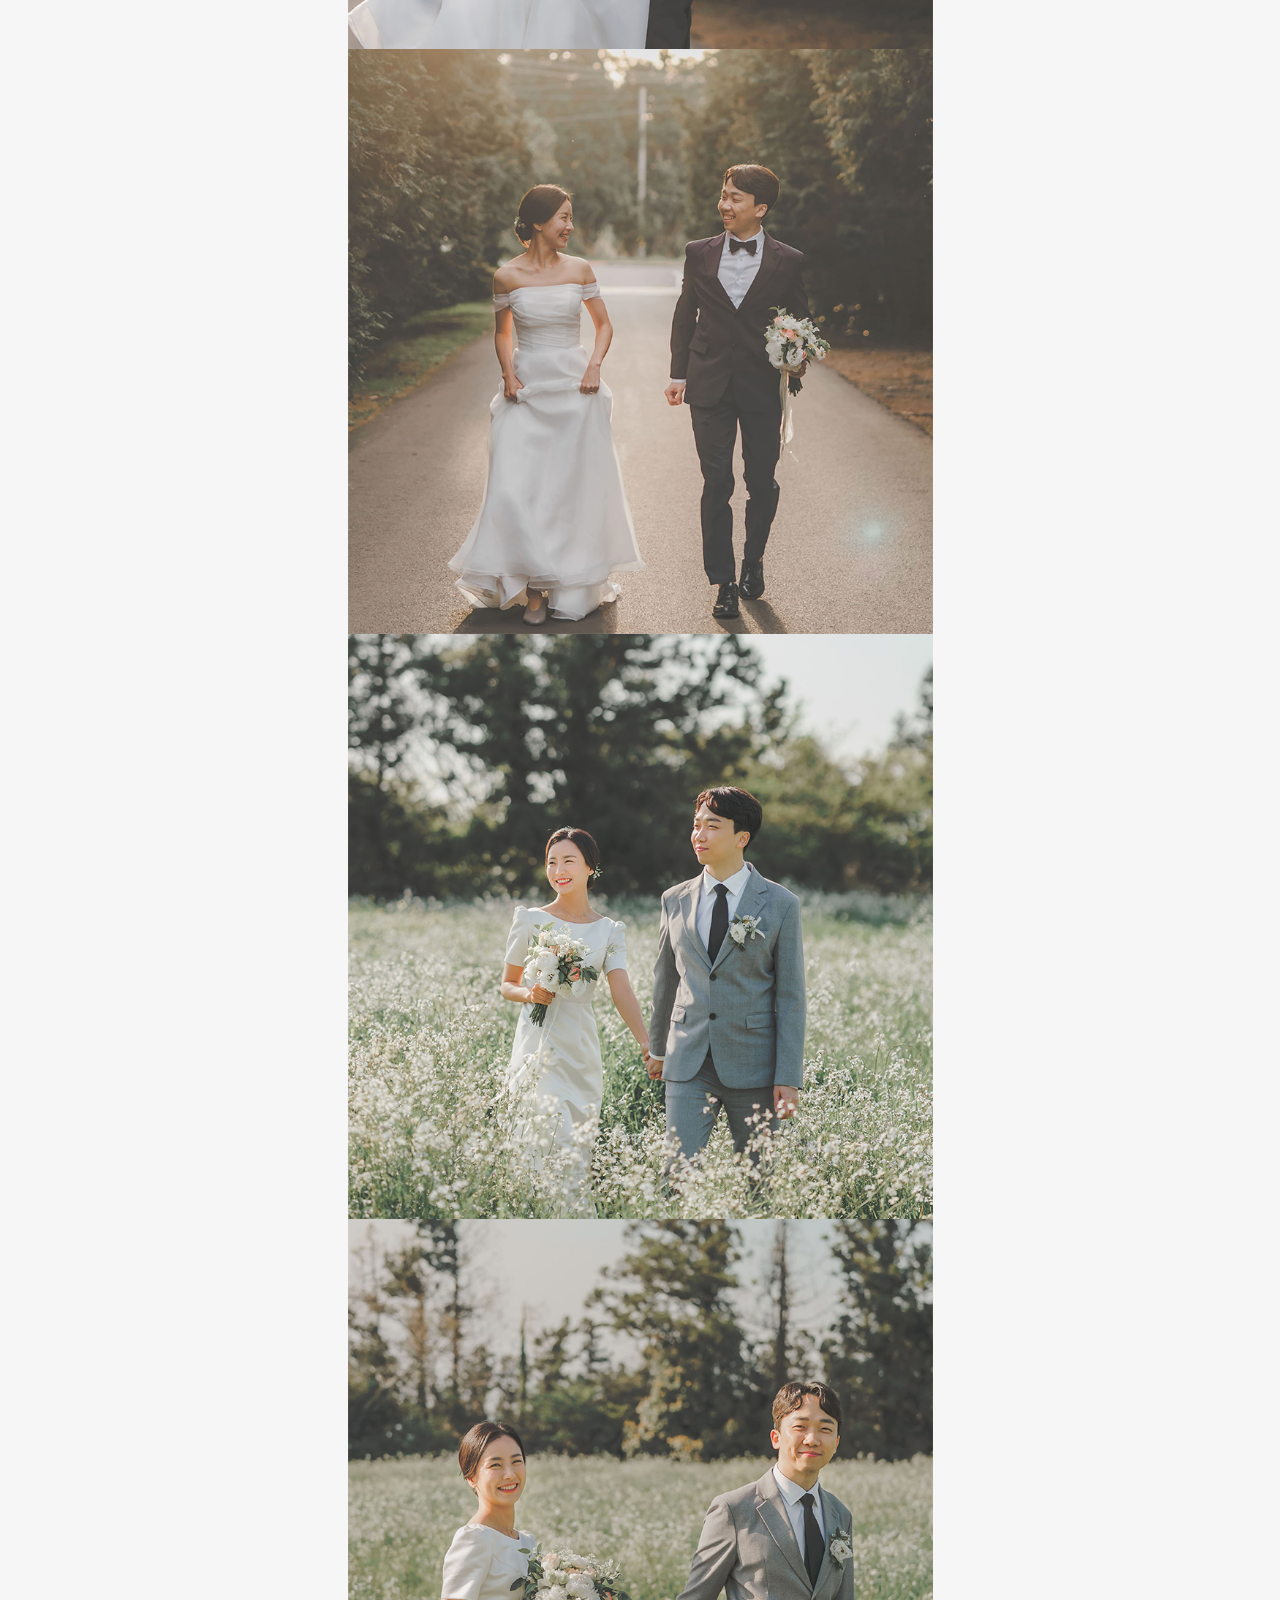
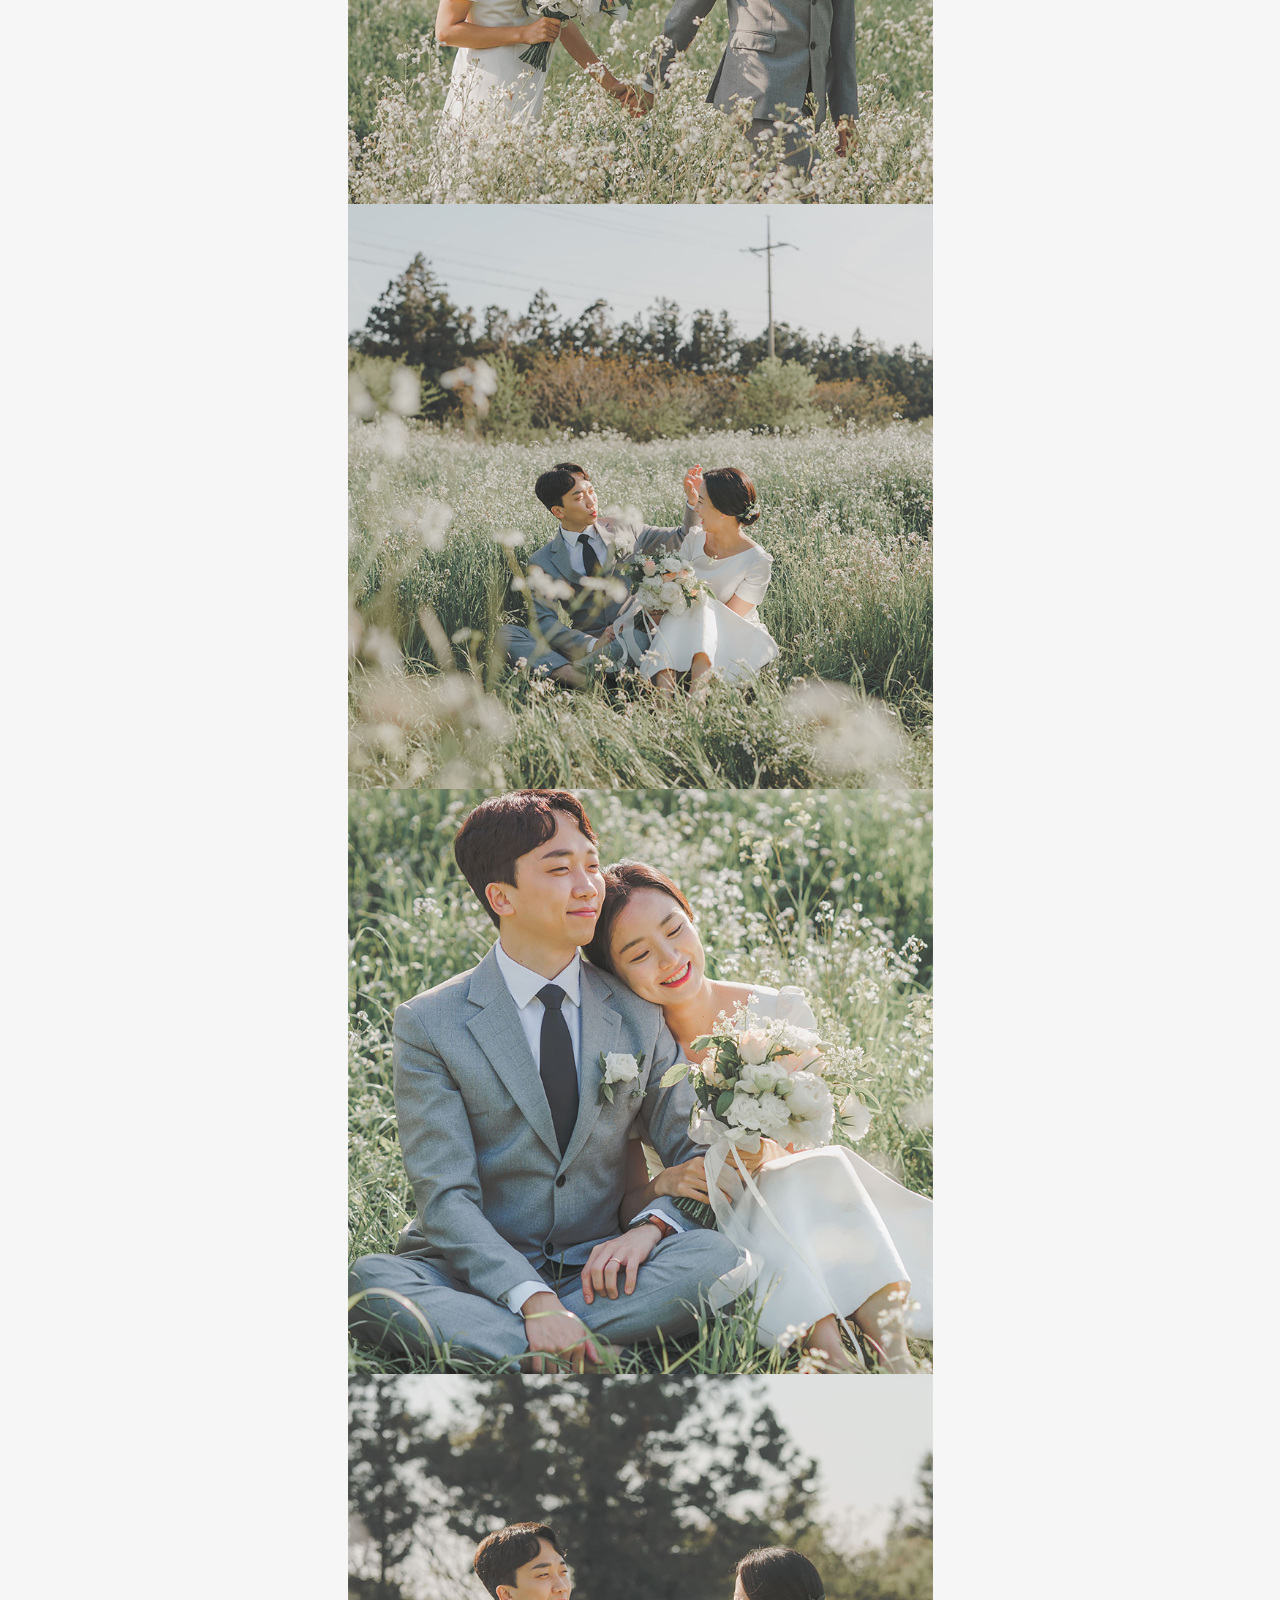
==== commit e5484260: "이미지 수정" ====
--- a/index2.html
+++ b/index2.html
@@ -191,23 +191,23 @@
                         <div id="map-canvas" style="width:100%;height:400px;"></div>
                         <div data-aos="fade-up" style="font-size:14px;font-weight:bold;padding-top:20px;padding-bottom:20px;display:flex;align-items:center;justify-content:center"
                              class="aos-init aos-animate">
-                            <a href="https://naver.me/FyKikWpV" target="_blank">
+                            <a href="https://m.map.kakao.com/scheme/place?id=422822065" target="_blank">
                                 <div style="display:flex;align-items:center;justify-content:center;padding:0px 5px">
                                     <img src="https://play-lh.googleusercontent.com/Nvrf8Z89_3S8H6YnOLgyAbe-PSSeCZnJDA8zv7LY04hEvi8atTgp_fmQ5RZ591Qpxh5G=w480-h960-rw" style="width:30px;border-radius: 20%;margin-right: 5px">
                                     <span>카카오맵</span>
                                 </div>
                             </a>
-                            <a href="https://m.map.kakao.com/scheme/place?id=422822065" target="_blank">
+                            <a href="https://naver.me/FyKikWpV" target="_blank">
                                 <div style="display:flex;align-items:center;justify-content:center;padding:0px 5px;padding-right:10px">
                                     <img src="https://play-lh.googleusercontent.com/tmKbM_kM31bRZoU1SkKw2LB30CFdm-MZYP0XBxlJzhYuJfbulrMi_P88VOxuZszXhPk=w480-h960-rw" style="width:30px;border-radius: 20%;margin-right: 5px">
-                                    <span>카카오내비</span>
+                                    <span>(TODO) 카카오내비로 연결해둬야함</span>
                                 </div>
                             </a>
                         </div>
                     </div>
-                    <div>
-                        <span>- 신분당선, 분당선 정자역 3번 출구 도보 15분 또는 마을버스 2번 이용<br>
-                            - 전세버스 : 예식 당일 김해/부산 출발 (신부측 문의)</span>
+                    <div style="font-family: 'MapoFlowerIsland', sans-serif">
+                        <span>• 지하철 : 신분당선, 분당선 정자역 3번 출구에서 도보 15분 또는 마을버스 2번 이용<br>
+                            • 전세버스 : 예식 당일 김해/부산에서 출발 (신부측 문의)</span>
                     </div>
                 </div>
             </div>
@@ -249,9 +249,6 @@
                         <div class="photo-item">
                             <img src="images/snt/gallery/1/6.jpg" alt="">
                         </div>
-                        <div class="photo-item">
-                            <img src="images/snt/gallery/1/7.jpg" alt="">
-                        </div>
                     </div>
                     <div class="slider-nav">
                         <div class="photo-item">
@@ -299,14 +296,6 @@
                                 <div style="width: 50px; height:50px;display: inline-block;">
                                     <div class="cover"></div>
                                     <div class="thum" style="background-image:url(images/snt/gallery/1/6.jpg)"></div>
-                                </div>
-                            </div>
-                        </div>
-                        <div class="photo-item">
-                            <div>
-                                <div style="width: 50px; height:50px;display: inline-block;">
-                                    <div class="cover"></div>
-                                    <div class="thum" style="background-image:url(images/snt/gallery/1/7.jpg)"></div>
                                 </div>
                             </div>
                         </div>
@@ -319,6 +308,9 @@
                     <h3>#20221001<br>#결혼<br>#새로운_시작</h3>
                     <div class="slider-for2">
                         <div class="photo-item">
+                            <img src="images/snt/gallery/2/0.jpg" alt="">
+                        </div>
+                        <div class="photo-item">
                             <img src="images/snt/gallery/2/1.jpg" alt="">
                         </div>
                         <div class="photo-item">
@@ -365,6 +357,14 @@
                         </div>
                     </div>
                     <div class="slider-nav2">
+                        <div class="photo-item">
+                            <div>
+                                <div style="width: 50px; height:50px;display: inline-block;">
+                                    <div class="cover"></div>
+                                    <div class="thum" style="background-image:url(images/snt/gallery/2/0.jpg)"></div>
+                                </div>
+                            </div>
+                        </div>
                         <div class="photo-item">
                             <div>
                                 <div style="width: 50px; height:50px;display: inline-block;">
@@ -508,16 +508,16 @@
                             <h2 class="h4">신랑측</h2>
                             <p style="margin-bottom: 10px;">신한 110-418-488530 권태관
                                 <br>
-                                <img src="https://i.imgur.com/64ZwWNj.png" style="width: 60px;cursor: pointer;border-radius: 4px;" onclick="copy_to_clipboard(01027342135);">
+                                <img src="https://i.imgur.com/64ZwWNj.png" style="width: 60px;cursor: pointer;border-radius: 4px;" onclick="copy_to_clipboard(110418488530);">
                                 <img src="https://i.imgur.com/pdLL0dT.png" style="width: 60px;cursor: pointer;border-radius: 4px;" onclick="window.open('https://qr.kakaopay.com/Ej8FIYJ04')">
                             </p>
                         </div>
                         <div class="banner-text withlove large light animation fadeInUp animated" style="visibility: visible;">
                             <h2 class="h4">신부측</h2>
-                            <p style="margin-bottom: 10px;">신한 111-111-111111 김수지
+                            <p style="margin-bottom: 10px;">신한 110-470-516750 김수지
                                 <br>
-                                <img src="https://i.imgur.com/64ZwWNj.png" style="width: 60px;cursor: pointer;border-radius: 4px;" onclick="copy_to_clipboard(01027342135);">
-                                <img src="https://i.imgur.com/pdLL0dT.png" style="width: 60px;cursor: pointer;border-radius: 4px;" onclick="window.open('https://qr.kakaopay.com/Ej8FIYJ04')">
+                                <img src="https://i.imgur.com/64ZwWNj.png" style="width: 60px;cursor: pointer;border-radius: 4px;" onclick="copy_to_clipboard(110470516750);">
+                                <img src="https://i.imgur.com/pdLL0dT.png" style="width: 60px;cursor: pointer;border-radius: 4px;" onclick="window.open('https://qr.kakaopay.com/Ej8DSAMaG')">
                             </p>
                         </div>
                         <div class="text-center animation fadeInUp animated" style="visibility: visible;">
@@ -585,12 +585,6 @@
 <script type="text/javascript" src="./resources/main-slider-fade.js"></script>
 <script type="text/javascript">
     $(window).load(function () {
-        // window.addEventListener('resize', start);
-        // function start(){
-        //     document.getElementById('snow-bg').setAttribute('style','top:0px;width: ' + document.documentElement.offsetWidth + ';height:' + document.documentElement.offsetHeight +'px');
-        // }
-        //
-        // start();
     });
 
     function copy_to_clipboard(text) {
